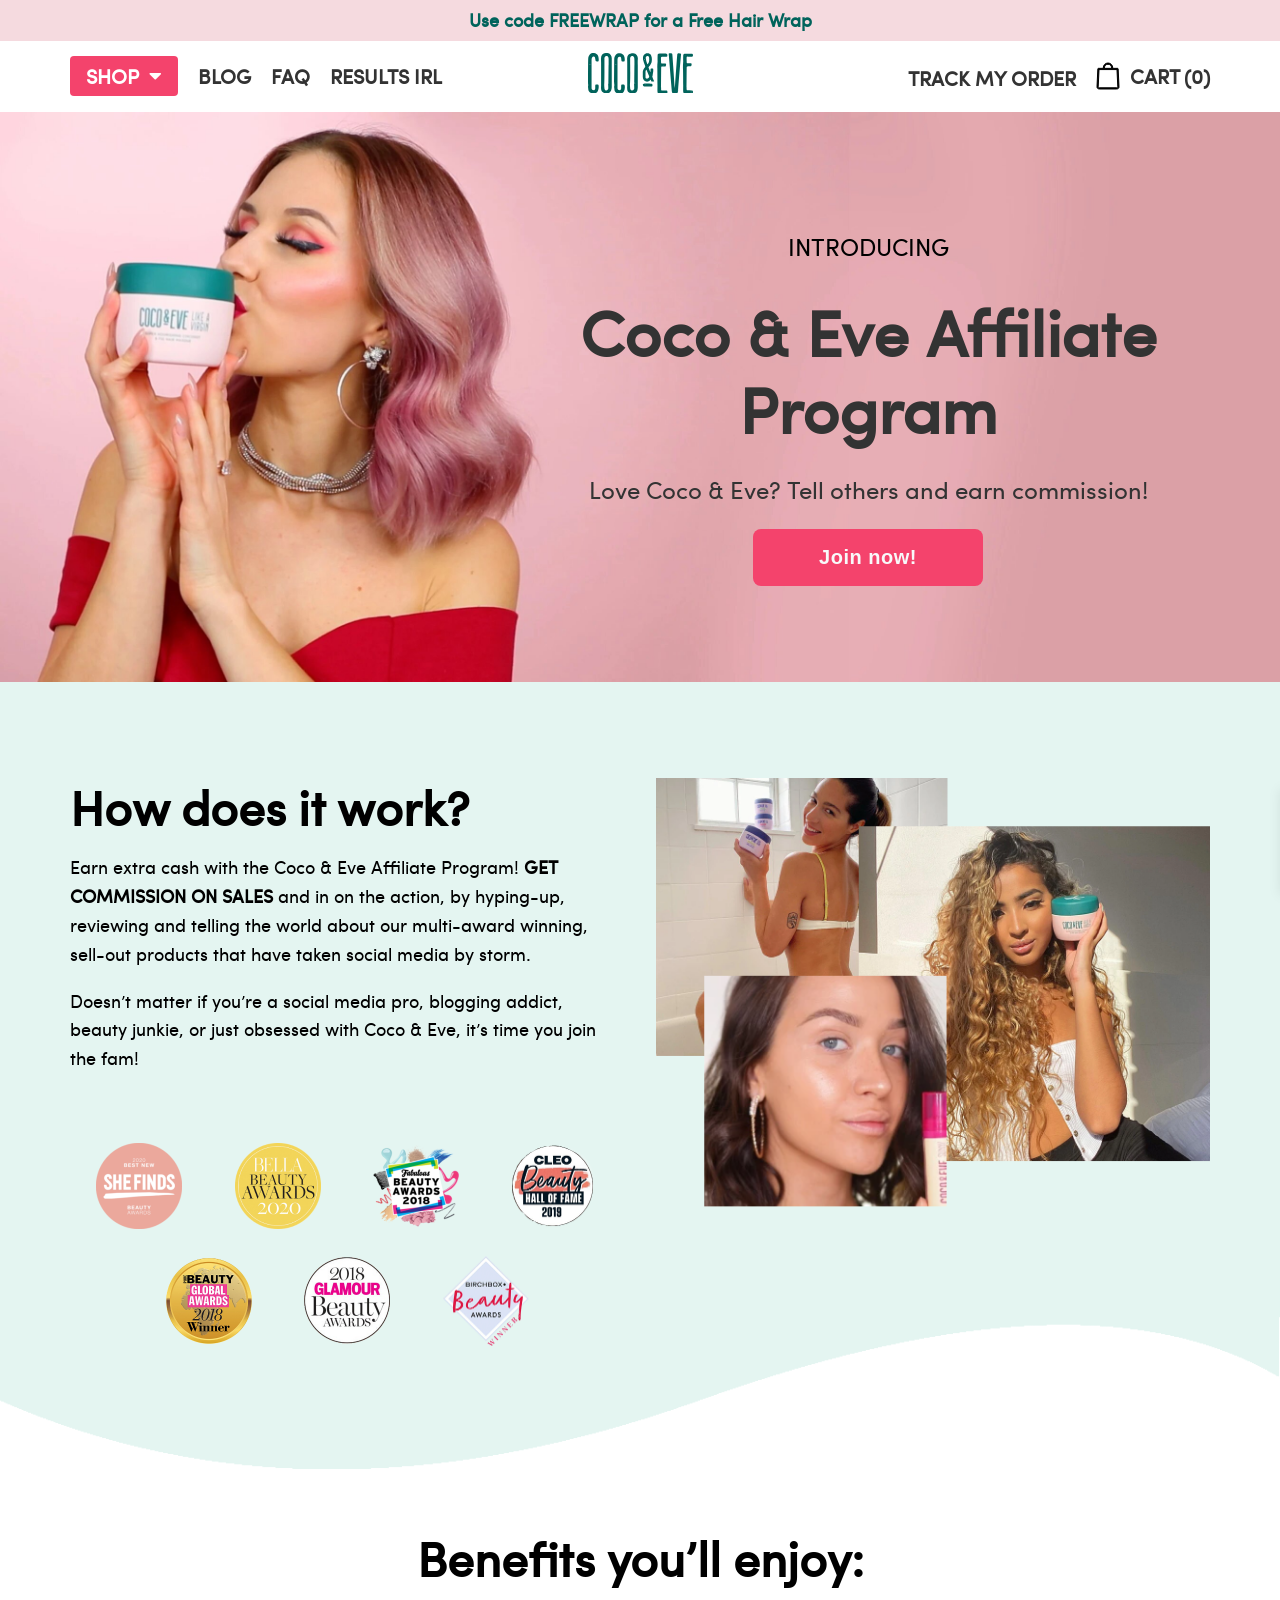
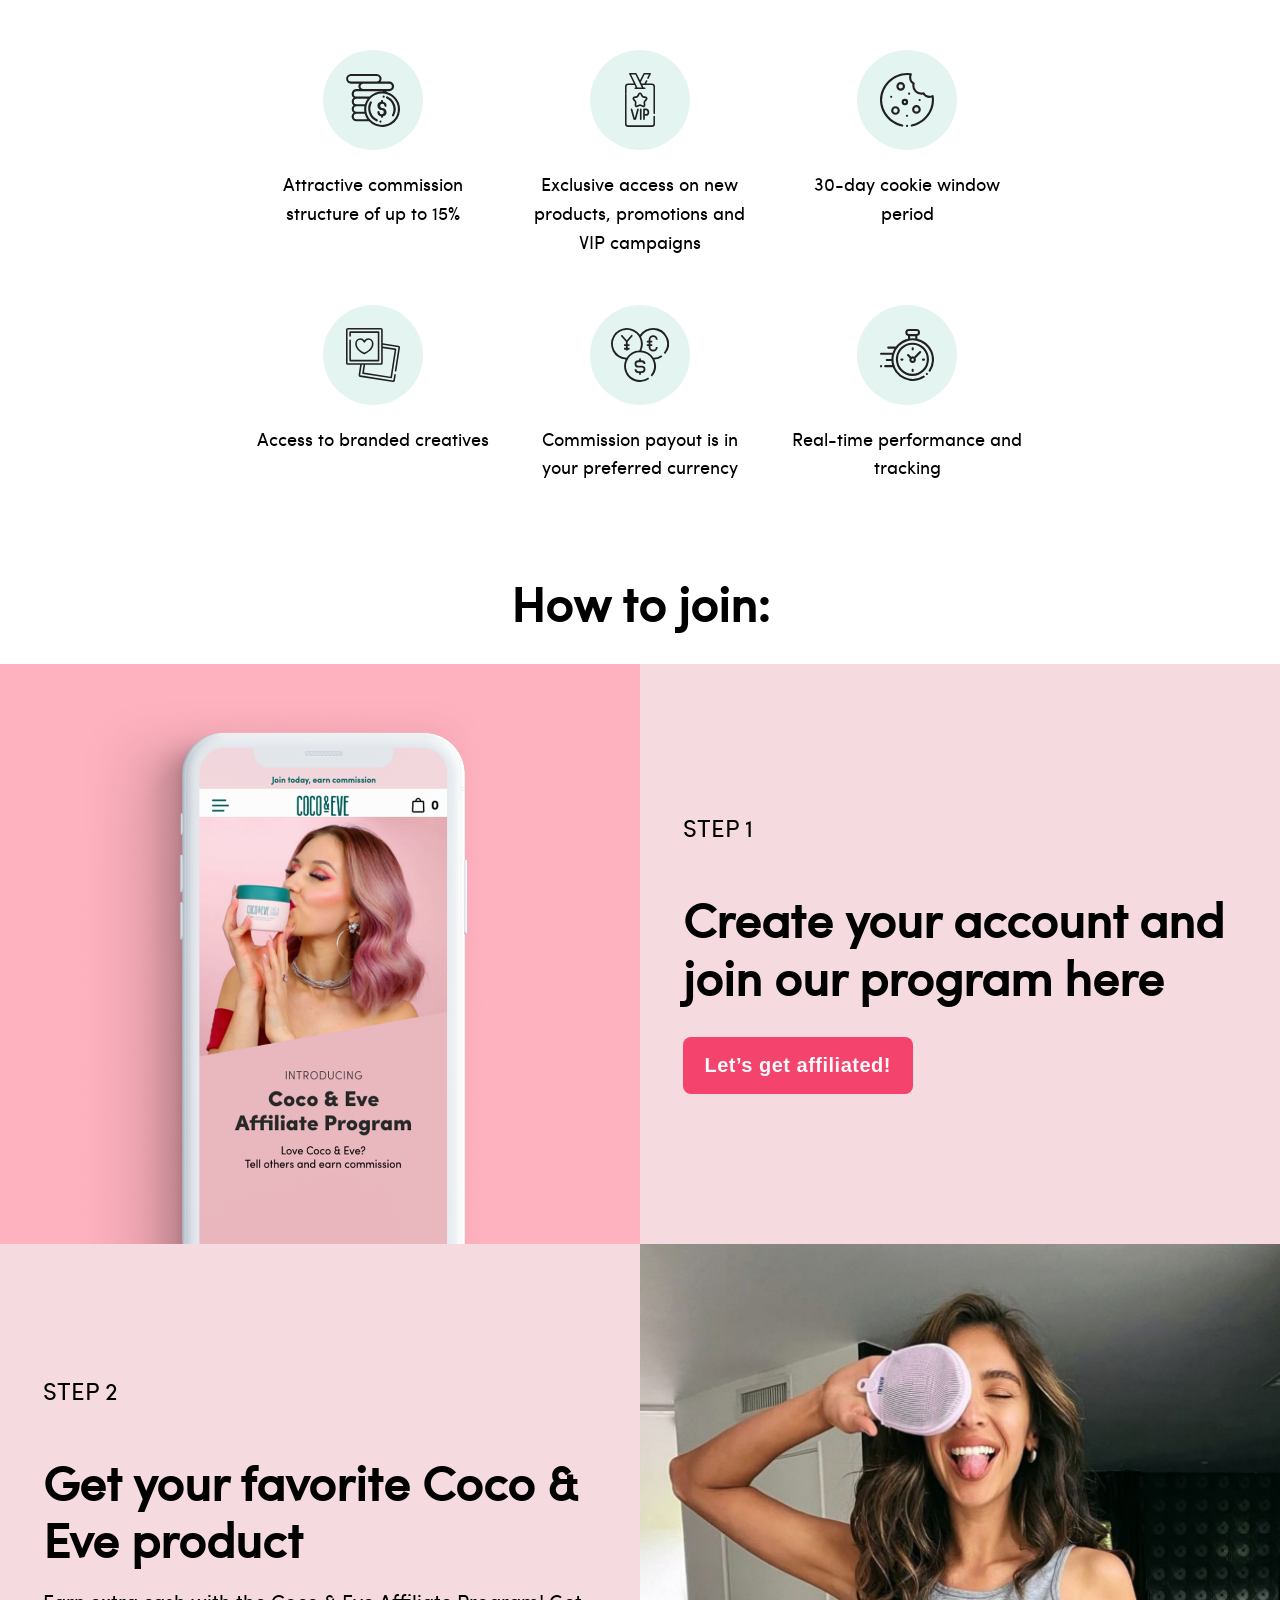
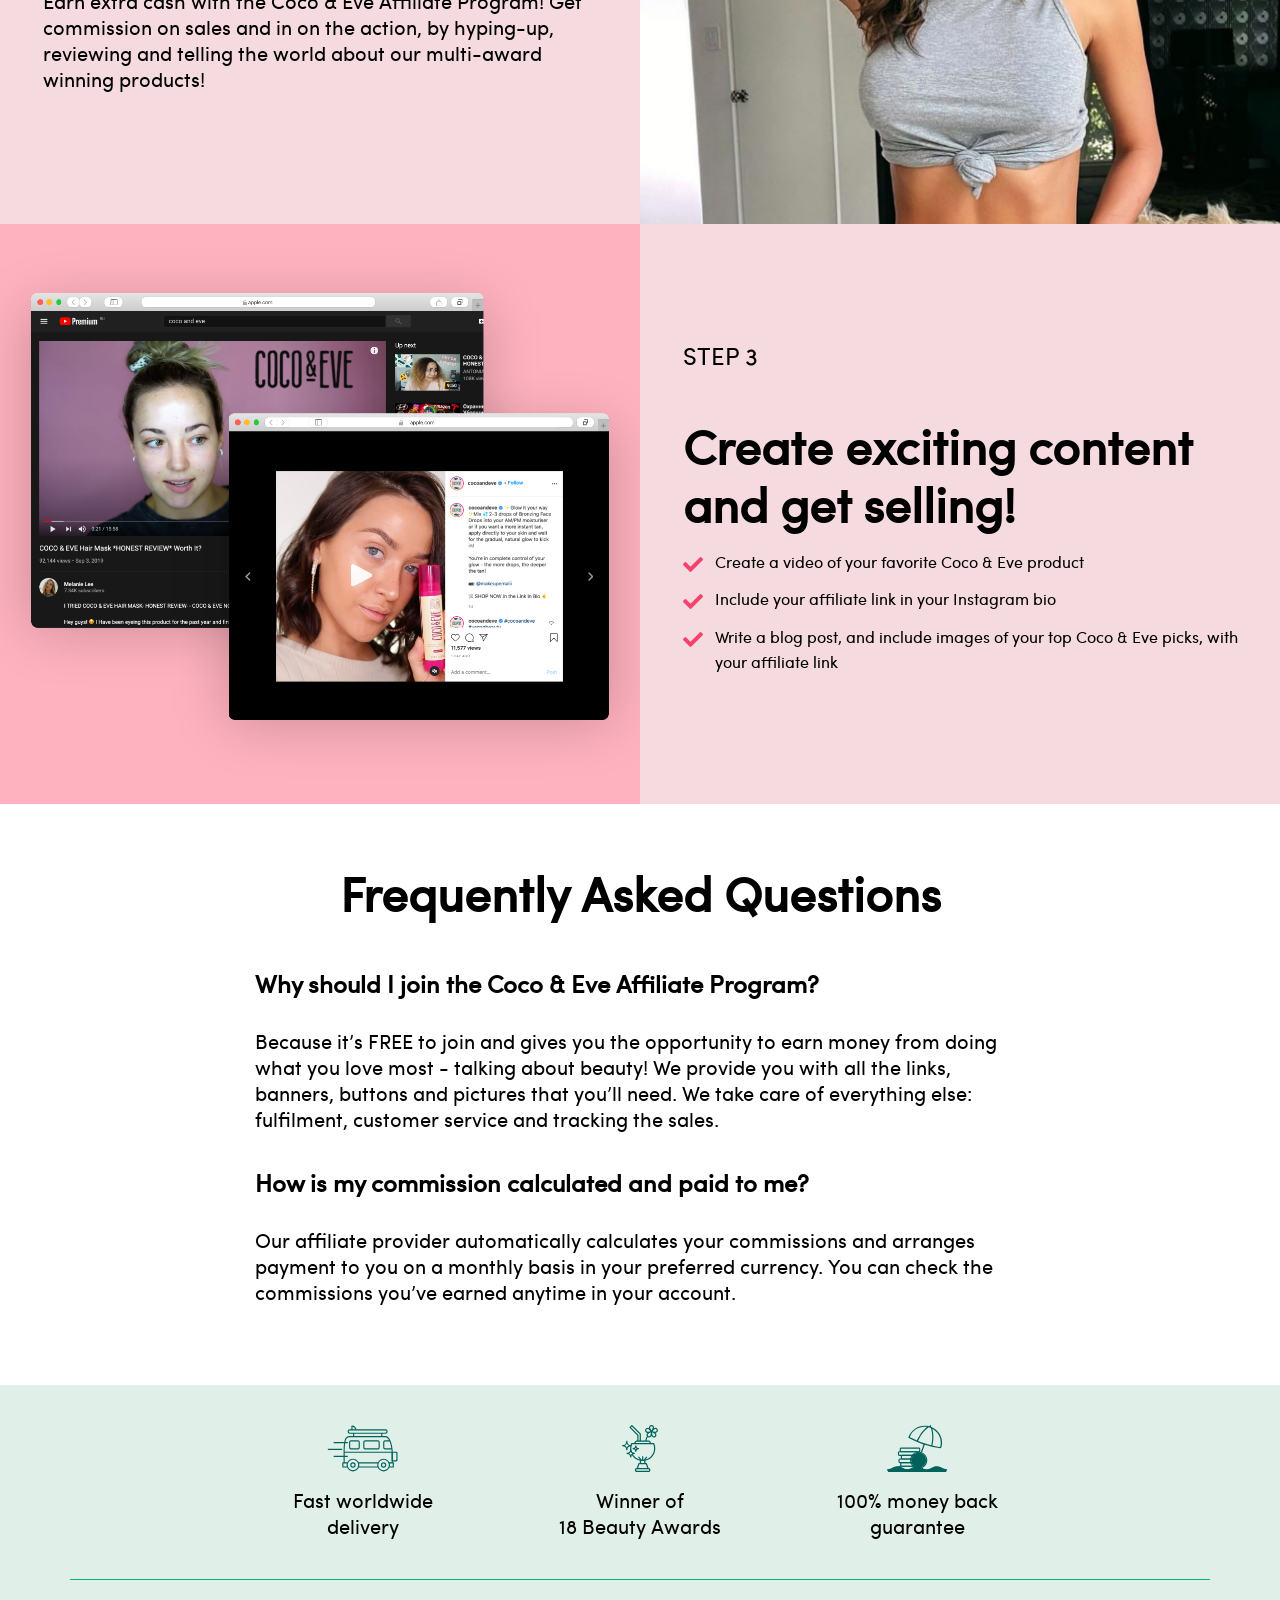
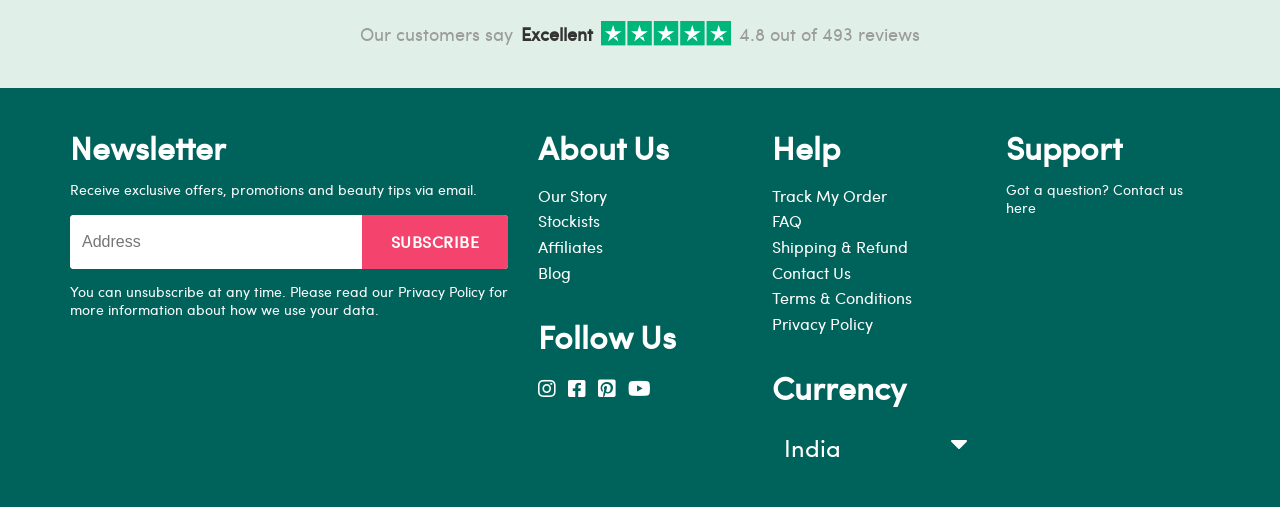
==== affiliate.html @ 8e5a9163 "create affiliate page and inner page changes" ====
<!DOCTYPE html>
<html lang="en">
  <head>
    <meta charset="utf-8" />
    <meta http-equiv="X-UA-Compatible" content="IE=edge" />
    <!-- <meta http-equiv="refresh" content="5; url=https://www.google.com/" />     -->
    <meta name="description" content="Coco & Eve" />
    <meta name="keywards" content="Coco & Eve" />
    <meta name="author" content="Codeclouds" />
    <meta
      name="viewport"
      content="width=device-width,initial-scale=1.0,maximum-scale=1.0,user-scalable=no"
    />
    <title>Award Winning Bali Beauty Products - Natural &amp; Effective
      &VerticalLine; Coco & Eve</title>

    <!--css file-->
    <!-- <link rel="stylesheet" href="css/aos.css" />   // use scss files -->
    <link rel="stylesheet" href="css/slick.css" />
    <link rel="stylesheet" href="css/slick-theme.css" />
    <link rel="stylesheet" href="./css/style.css" />
    <link rel="shortcut icon" href="./images/favicon.ico" type="image/x-icon" />
  </head>
  <body>
    <!--preloader start-->
    <div id="preloader"><div id="loader"></div></div>

    
    <!--top-header section-->
    <section class="top_header bg-primary-light">
      <div class="container">
        <p><a href="#">Use code FREEWRAP for a Free Hair Wrap</a></p>
      </div>
    </section>


    <!--header section-->
    <header class="header">
      <div class="container header_wrap">

        <!-- menu box left -->
        <div class="header_menu_left">
          <div class="open-nav-menu">
            <span></span>
          </div>         
          <div class="menu-overlay">
            <div class="close-nav-menu">
              <i class="fas fa-times"></i>
            </div>
          </div>
          <!-- navigation menu start -->
          <nav class="nav-menu">
            
            <!--menu mob-->
            <ul class="menu menu-mob">
              <li class="menu-item">
                <a href="#">
                  <button type="button" class="btn btn-primary btn-sm w-100" tabindex="0">Shop All</button>
                </a>
              </li>
              <li class="menu-item menu-item-has-children">
                <a href="#" data-toggle="sub-menu" class="list_menu">
                  <img src="images/megamenu-hair-scrub.jpg" alt="megamenu-hair-scrub" class="sub-menu-img">
                  <span class="right">
                    <span style="color: #00635b;"><small>Haircare</small><br> Like a Virgin</span> <i class="fas fa-angle-down"></i>
                  </span>
                </a>
                <ul class="sub-menu">
                  <li class="menu-item"><a href="#">Nourishing Hair Masque</a></li>
                  <li class="menu-item"><a href="#">Deep Clean Scalp Scrub</a></li>
                  <li class="menu-item"><a href="#">Healthy Hair Bundle</a></li>
                  <li class="menu-item"><a href="#">That's A Wrap Bundle</a></li>
                  <li class="menu-item"><a href="#">Hair Heroes Gift Set</a></li>
                  <li class="menu-item"><a href="#">Hair Kits &amp; Gifts</a></li> 
                  <li class="menu-item"><a href="#"><b>Shop all Hair</b></a></li> 
                </ul>
              </li>
              <li class="menu-item menu-item-has-children">
                <a href="#" data-toggle="sub-menu" class="list_menu">
                  <img src="images/megamenu-tan.jpg" alt="megamenu-tan.jpg" class="sub-menu-img">
                  <span class="right">
                    <span style="color: #ae2573;"><small>Self Tanner</small><br> Sunny Honey</span> <i class="fas fa-angle-down"></i>
                  </span>
                </a>
                <ul class="sub-menu">
                  <li class="menu-item"><a href="#">Bali Bronzing Bundle</a></li>
                      <li class="menu-item"><a href="#">Bali Bronzing Foam</a></li>
                      <li class="menu-item"><a href="#">Tanning Goddess Kit</a></li>
                      <li class="menu-item"><a href="#">Bronzing Face Drops</a></li>
                      <li class="menu-item"><a href="#">Deluxe Vegan Kabuki Brush</a></li>
                      <li class="menu-item"><a href="#">Velvet Tanning Mitt</a></li> 
                  <li class="menu-item"><a href="#"><b>Shop all Tan</b></a></li> 
                </ul>
              </li>    
              <li class="menu-item menu-item-has-children">
                <a href="#" data-toggle="sub-menu" class="list_menu">
                  <img src="images/Nav_Body.jpg" alt="Nav_Body" class="sub-menu-img">
                  <span class="right">
                    <span style="color: #213e7b;"><small>Bodycare</small><br> Glow Figure</span> <i class="fas fa-angle-down"></i>
                  </span>
                </a>
                <ul class="sub-menu">
                  <li class="menu-item"><a href="#">Bali Bod Bundle</a></li>
                  <li class="menu-item"><a href="#">Bali Buffing Sugar</a></li>
                  <li class="menu-item"><a href="#">Bounce Body Masque</a></li>
                  <li class="menu-item"><a href="#">Body Moisture Whip</a></li>
                  <li class="menu-item"><a href="#">Jelly Massage Mitt</a></li>
                  <li class="menu-item"><a href="#">Smooth-on Shell Scoop</a></li>
                  <li class="menu-item"><a href="#"><b>Shop all Hair</b></a></li> 
                </ul>
              </li>
              <li class="menu-item menu-item-has-children">
                <a href="#" data-toggle="sub-menu" class="list_menu">
                  <img src="images/Nav_ShopAll.jpg" alt="Nav_ShopAll" class="sub-menu-img">
                  <span class="right">
                    <span><small>Bundles</small><br> Value Kits</span> <i class="fas fa-angle-down"></i>
                  </span>
                </a>
                <ul class="sub-menu">
                  <li class="menu-item"><a href="#">Healthy Hair Bundle</a></li>
                  <li class="menu-item"><a href="#">That's A Wrap Bundle</a></li>
                  <li class="menu-item"><a href="#">Bali Bod Bundle</a></li>
                  <li class="menu-item"><a href="#">Taste of the Tropics Kit</a></li>
                  <li class="menu-item"><a href="#">Shop all Products</a></li>
                  <li class="menu-item"><a href="#">Shop all Kits & Gifts</a></li>
                  <li class="menu-item"><a href="#"><b>Shop all Hair</b></a></li> 
                </ul>
              </li>
              <li class="menu-item">
                <a href="#">Track My Order</a>
              </li>
              <li class="menu-item">
                <a href="blog.html">Blog</a>
              </li>
              <li class="menu-item">
                <a href="#">Faq</a>
              </li>
              <li class="menu-item">
                <a href="#">Results IRL</a>
              </li>
              <li class="menu-item menu-item-has-children">
                <a href="#" data-toggle="sub-menu"
                  >Info <i class="fas fa-angle-down"></i></a>
                <ul class="sub-menu">
                  <li class="menu-item">
                    <a href="#">Shipping & Refund</a>
                  </li>
                  <li class="menu-item">
                    <a href="terms-and-conditions.html">Terms & Conditions</a>
                  </li>               
                  <li class="menu-item">
                    <a href="privacy-policy.html">Privacy Policy</a>
                  </li> 
                  <li class="menu-item">
                    <a href="contact-us.html">Contact Us</a>
                  </li> 
                </ul>
              </li>  
              <li class="menu-item menu-item-has-children">
                <a href="#" data-toggle="sub-menu"
                  >ROW (USD) <i class="fas fa-angle-down"></i></a>
                <ul class="sub-menu">
                  <li class="menu-item">
                    <a href="#">United Kingdom (GBP)</a>
                  </li>
                  <li class="menu-item">
                    <a href="#">USA (USD)</a>
                  </li>               
                  <li class="menu-item">
                    <a href="#">Canada (CAD)</a>
                  </li> 
                  <li class="menu-item">
                    <a href="#">Australia (AUD)</a>
                  </li> 
                  <li class="menu-item">
                    <a href="#">Europe (EUR)</a>
                  </li> 
                  <li class="menu-item">
                    <a href="#">Rest of the World (USD)</a>
                  </li> 
                </ul>
              </li>  
            </ul>

            <!--menu desktop-->
            <ul class="menu menu-desktop">
              <li class="menu-item menu-item-has-children">
                <a href="#" data-toggle="sub-menu"
                  >Shop <i class="fas fa-caret-down"></i></a>
                <ul class="sub-menu">
                  <div class="sub-menu_wrap">
                    <ul class="list list1">
                      <li class="menu-item"><a href="#">hair</a></li>
                      <li class="menu-item"><a href="#">Nourishing Hair Masque</a></li>
                      <li class="menu-item"><a href="#">Deep Clean Scalp Scrub</a></li>
                      <li class="menu-item"><a href="#">Healthy Hair Bundle</a></li>
                      <li class="menu-item"><a href="#">That's A Wrap Bundle</a></li>
                      <li class="menu-item"><a href="#">Hair Heroes Gift Set</a></li>
                      <li class="menu-item"><a href="#">Hair Kits &amp; Gifts</a></li>
                      <li class="menu-item"><a href="#"><img src="images/megamenu-hair-scrub.jpg" alt="megamenu-hair-scrub"></a></li>
                    </ul>
                    <ul class="list list2">
                      <li class="menu-item"><a href="#">Tan</a></li>
                      <li class="menu-item"><a href="#">Bali Bronzing Bundle</a></li>
                      <li class="menu-item"><a href="#">Bali Bronzing Foam</a></li>
                      <li class="menu-item"><a href="#">Tanning Goddess Kit</a></li>
                      <li class="menu-item"><a href="#">Bronzing Face Drops</a></li>
                      <li class="menu-item"><a href="#">Deluxe Vegan Kabuki Brush</a></li>
                      <li class="menu-item"><a href="#">Velvet Tanning Mitt</a></li>
                      <li class="menu-item"><a href="#"><img src="images/megamenu-tan.jpg" alt="megamenu-hair-scrub"></a></li>
                    </ul>                     
                    <ul class="list list3">
                      <li class="menu-item"><a href="#">Body</a></li>
                      <li class="menu-item"><a href="#">Bali Bod Bundle</a></li>
                      <li class="menu-item"><a href="#">Bali Buffing Sugar</a></li>
                      <li class="menu-item"><a href="#">Bounce Body Masque</a></li>
                      <li class="menu-item"><a href="#">Body Moisture Whip</a></li>
                      <li class="menu-item"><a href="#">Jelly Massage Mitt</a></li>
                      <li class="menu-item"><a href="#">Smooth-on Shell Scoop</a></li>
                      <li class="menu-item"><a href="#"><img src="images/Nav_Body.jpg" alt="megamenu-hair-scrub"></a></li>
                    </ul>
                    <ul class="list list4">
                      <li class="menu-item"><a href="#">Bundles</a></li>
                      <li class="menu-item"><a href="#">Healthy Hair Bundle</a></li>
                      <li class="menu-item"><a href="#">That's A Wrap Bundle</a></li>
                      <li class="menu-item"><a href="#">Bali Bod Bundle</a></li>
                      <li class="menu-item"><a href="#">Taste of the Tropics Kit</a></li>
                      <li class="menu-item"><a href="#">Shop all Products</a></li>
                      <li class="menu-item"><a href="#">Shop all Kits & Gifts</a></li>
                      <li class="menu-item"><a href="#"><img src="images/Nav_ShopAll.jpg" alt="megamenu-hair-scrub"></a></li>
                    </ul>
                  </div>                  
                </ul>
              </li>      
              <li class="menu-item">
                <a href="blog.html">Blog</a>
              </li>
              <li class="menu-item">
                <a href="#">Faq</a>
              </li>
              <li class="menu-item">
                <a href="#">Results IRL</a>
              </li>
            </ul>

          </nav>
          <!-- navigation menu end -->
        </div>

        <!--logo box-->
        <div class="logo">
          <a href="index.html">
            <svg xmlns="http://www.w3.org/2000/svg" enable-background="new 0 0 100.4 38.8" viewBox="0 0 100.4 38.8"><g fill="#00635b"><path clip-rule="evenodd" d="m60.2 29.3c-1.2 0-2.3 0-3.5-.1-.5 0-3.8-.4-4.2.7-.1.3-.1.5 0 .8.1.9.5 1.3 1.3 1.3h2.9 3.7c1 0 1.3-.4 1.3-1.4-.1-1-.3-1.3-1.5-1.3zm-4.8.7c-.1.1-.2 0-.3-.1.1-.1.2-.2.3-.1z" fill-rule="evenodd"></path><path d="m63 26.6c-.6-1.3-1.1-2.6-1.5-3.9v-.3l.2-.5c.1-.2.1-.3.1-.5.1-.7.2-1.3.3-2 0-.2 0-.4.1-.6 0-.2.1-.5.1-.7.1-.4.1-.8.1-1.3v-.8c0-.1 0-.3 0-.4v-.1c0-.2-.1-.4-.2-.5-.2-.1-.5-.1-.8-.1h-.8c-.2 0-.4 0-.6.1s-.2.4-.2.4v.2.4.8c0 .5 0 .9-.1 1.4 0 0-.1-.1-.2-.3-.4-.8-.9-2-1.5-3.7-.1-.2-.1-.4-.1-.6 0 0 0-.1.3-.5 1.9-2.1 2.8-4.1 2.8-5.8l.1-1.1-.1-1.3c0-.6-.1-1.3-.4-1.9-.1-.5-.3-1-.6-1.4-.8-1-2-1.5-3.2-1.4-1.2-.1-2.4.5-3.2 1.5-.7.9-1.1 2-1 3.2v.4c-.1.3-.1.6 0 .9.5 2.1 1.2 4.1 2 6v.1c.1.2.1.5.1.8 0 .2-.1.4-.2.5-1.4 1.7-2.1 3.2-2.1 4.5v4.8c0 1.2.4 2.3 1.1 3.2.8.8 1.9 1.3 3 1.3s2.2-.5 2.9-1.3c.1-.1.2-.2.2-.3l.1-.2.1-.1h.1l.1.1v.1l.1.2.1.2c0 .1 0 .2.1.3 0 .1.1.2.1.3.1.3.4.5.9.5h1.5c.4 0 .5-.3.5-.4zm-8.8-19.9-.2.1c-.1-.1-.3-.1-.4-.2v-.2l.2-.1c.1 0 .3.1.4.1zm1.5-3.3c.5-.6 1.5-.7 2.1-.2l.2.1c.3.4.5.9.5 1.4v2.7c-.1 1-.4 2-1.1 2.8-.3.4-.4.5-.5.5s-.2 0-.3-.3c-.7-1.8-1.2-3.7-1.4-5.6 0-.6.2-1.1.5-1.4zm2.5 20.1c-.4.6-1.1 1.1-1.8 1.1-.4 0-.8-.1-1.1-.4-.3-.5-.4-1-.3-1.6v-4.6c0-.6.2-1.2.6-1.7.2-.3.3-.3.3-.3s.1 0 .2.4l2.3 5.5c.1.2.1.5.1.7 0 .3-.1.6-.3.9z"></path><path clip-rule="evenodd" d="m70.8 38.7c-1 0-2 0-3 0-.8 0-1.2-.4-1.3-1.3-.1-.7-.1-1.4-.1-2.1.1-1.7 0-19.2-.1-20.9-.1-1.9 0-3.7.2-5.6.1-.9 0-1.7 0-2.6 0-1.5 0-3 .1-4.4 0-.6.5-1.1 1.1-1.1.5-.1 1-.2 1.5-.2h4.4c.5 0 .9.1 1.4.1.4 0 .8.4.8.8.1.4.1.8.1 1.2 0 .5-.3.8-.8.9-.5 0-1 0-1.6 0-.9 0-1.7 0-2.6 0-.5-.1-1 .3-1.1.8v.2c0 .6-.1 1.2 0 1.8 0 .9 0 1.8.1 2.7 0 .8.2 1 1 1h2.9c.5 0 .9.4.9.9v.2c-.1.4-.1.8-.2 1.1 0 .3-.3.6-.6.6-.5 0-1.1.1-1.6.1s-1 0-1.5.1c-.6.1-.8.3-.8.9 0 1.1-.1 18.1-.1 19.2v1.7c0 .5.4 1 .9 1h.2c1.2 0 2.3.1 3.5.1s1.4.2 1.5 1.4c0 1-.3 1.4-1.3 1.4-1.4.1-2.7 0-3.9 0zm1.3-27.2-.2.1.1.4.2-.1z" fill-rule="evenodd"></path><path d="m85.1 36.4.2.1.2-.3-.2-.1z"></path><path d="m88.2.5c-.2 0-.4 0-.6-.1-.9-.2-2 .1-2.2.8-.2 1-2.2 31.8-2.3 32.1 0 .1 0 .3-.1.3s0-.7-.1-1c-.1-.6-2-30.3-2.3-31.6-.1-.5-.8-.7-1.4-.8-.2 0-.4 0-.6 0s-.5 0-.7 0c-.5.1-.7.2-.7.6 0 .5 0 1.1.1 1.6.2 1.2 2.7 33 3.1 35.2.1.6.4.7 1.1.8.4 0 .8.1 1.2.1.6 0 1.3.1 1.9 0 .5 0 1-.2 1.2-.7.2-.7.4-1.3.4-2 0-1.6 2.7-34 2.8-34.7.1-.3-.3-.6-.8-.6z"></path><path d="m79.4 3.2c.1-.1.2-.2.3-.1v.1c-.1.2-.2.1-.3 0z"></path><path d="m95.4 3.5h2.6 1.6c.5 0 .8-.4.8-.8 0-.4 0-.8-.1-1.2 0-.4-.4-.8-.8-.8-.5-.1-.9-.1-1.4-.1-1.5 0-2.9 0-4.4 0-.5 0-1 .1-1.5.2-.6.1-1 .5-1.1 1.1-.1 1.3-.1 2.8-.1 4.2 0 .9.1 1.7 0 2.6-.2 1.9-.2 3.7-.2 5.6.2 1.7.3 19.3.2 20.9 0 .7 0 1.4.1 2.1.1.9.5 1.3 1.3 1.3h3 3.7c1 0 1.4-.4 1.3-1.4 0-1.2-.3-1.4-1.5-1.4s-2.3 0-3.5-.1c-.5.1-1-.3-1.1-.9v-.2c0-.6-.1-1.1 0-1.7 0-1.1.1-18.1.1-19.2 0-.6.2-.8.8-.9.5 0 1 0 1.5-.1.5 0 1.1 0 1.6-.1.3 0 .6-.2.6-.6.1-.4.1-.8.2-1.1.1-.5-.2-1-.6-1.1h-.2c-1 0-1.9 0-2.9 0-.8 0-1-.3-1-1 0-.9 0-1.8-.1-2.7 0-.6 0-1.2 0-1.8 0-.5.4-1 .9-1zm-2.6-1.1-.2-.1.2-.1.2.1zm5.5 34.8.2-.1c.1 0 .3.1.4.1v.3l-.2.1c-.2-.1-.3-.1-.4-.2zm-.4.4.2.1-.2.1-.2-.1z"></path><path clip-rule="evenodd" d="m22.7 11.4c0-2.1 0-4.3 0-6.4 0-1.1-.3-2.2-1-3.1-.9-1.5-2.7-2.2-4.4-1.8-.4.1-.7.1-1.1.1-1.1 0-2.2.6-2.8 1.5-.7 1.1-1 2.4-1 3.7s.1 2.6.1 3.9v21.6.6c-.1 1-.1 2 0 2.9.1 1.3.7 2.5 1.8 3.2 1.3.9 2.8 1.2 4.3.9 1.6-.2 2.9-1.2 3.5-2.7.4-.9.6-2 .6-3 0-1.8 0-19.5 0-21.4zm-3.2 16.3c-.2.9-.3 1.8-.2 2.8 0 1 .1 2 .1 3 .1.8-.3 1.6-.9 2-.1.1-.2.1-.3.2-.9.3-2-.1-2.3-1.1-.1-.4-.2-.8-.2-1.2-.1-.9-.2-1.8-.2-2.7 0-.2 0-.4 0-.5.3-1.3.2-18.6.2-20 0-.8 0-1.7 0-2.5 0-.9 0-1.8 0-2.6 0-.7.3-1.4.9-1.9.2-.2.5-.3.8-.4 1-.2 1.9.4 2.1 1.4.1.5.2 1 .2 1.5v2.2 3.3c-.1.2-.1 16.3-.2 16.5zm.4 1.5c-.1-.1-.2-.2-.2-.4 0-.1.1-.2.2-.4h.1c.1.1.3.3.2.4s-.1.3-.3.4z" fill-rule="evenodd"></path><path clip-rule="evenodd" d="m47.6 11.4v21.6c0 1-.2 2-.5 3-.6 1.5-1.9 2.5-3.5 2.7-1.5.3-3.1 0-4.3-.9-1.1-.7-1.8-1.9-1.8-3.2-.1-1-.1-2 0-2.9 0-.2 0-.4 0-.6 0-1.9 0-19.7 0-21.6 0-1.3 0-2.6-.1-3.9s.3-2.6 1-3.6c.6-.9 1.7-1.5 2.8-1.6.4 0 .7-.1 1.1-.1 1.7-.4 3.5.3 4.4 1.8.6.9 1 2 1 3.1-.2 1.9-.2 4-.1 6.2zm-3.2-3.5c0-.7 0-1.5-.1-2.2 0-.5-.1-1-.2-1.5-.2-1-1.2-1.6-2.1-1.4-.3.1-.6.2-.8.4-.6.5-.9 1.2-.9 1.9v4.4.7c.1 1.4.2 18.6-.2 20v.5c.1.9.1 1.8.2 2.7 0 .4.1.8.2 1.2.5.9 1.5 1.4 2.5 1.1.1 0 .2-.1.3-.2.7-.5 1-1.2.9-2 0-1-.1-2.1-.1-3.1-.1-.9 0-1.8.2-2.7.1-.2.1-16.3.1-16.5 0-1.1 0-2.2 0-3.3zm.4 20.6h-.1c-.1.1-.1.2-.1.4s0 .4.2.3.3-.2.3-.3c0-.2-.2-.3-.3-.4z" fill-rule="evenodd"></path><path clip-rule="evenodd" d="m34.1 30.1c-.4-.1-.8-.1-1.2 0-.9.1-1.2.4-1.2 1.3v2.2c0 .5-.1 1.1-.5 1.5-.4.5-1.1.6-1.6.4-.7-.2-1.2-.7-1.3-1.4-.1-.4-.1-.8-.1-1.2 0-2.6 0-21.2 0-23.8 0-.8 0-1.6 0-2.4s.1-1.5.4-2.2l.1-.2c.4-.8 1.4-1 2.2-.6.4.3.7.8.8 1.3.1.8.2 1.6.3 2.4 0 .4.3.6.7.7s.8.1 1.3.1h.2c.6 0 1-.6.9-1.1.1-1 0-2-.2-3-.2-1.2-.9-2.3-1.9-3-.7-.5-1.5-.8-2.4-.8-1.5-.2-2.9.3-4 1.3-1 1.1-1.5 2.5-1.5 3.9-.1 2.3-.1 20.6-.1 22.9 0 .5 0 1 .1 1.5s.1 1.1 0 1.6c-.1.4-.2.8-.1 1.3.1.8.2 1.7.3 2.5.2 1.3 1 2.4 2.1 3 1.3.7 2.7.9 4.1.5 1.3-.2 2.4-1 2.9-2.2.8-1.8 1-3.7.7-5.6-.2-.6-.6-.9-1-.9zm-7.4-18.8c-.3 0-.4-.2-.3-.6.4 0 .6.1.6.4-.1.1-.2.2-.3.2z" fill-rule="evenodd"></path><path clip-rule="evenodd" d="m9.3 30.1c-.4-.1-.8-.1-1.2 0-.9.1-1.2.4-1.2 1.3v2.2c0 .5-.1 1.1-.5 1.5-.4.5-1.1.6-1.6.4-.7-.2-1.2-.7-1.3-1.4-.1-.4-.1-.8-.1-1.2 0-2.6 0-21.2 0-23.8 0-.4 0-.8 0-1.2s0-.8 0-1.2c0-.8.1-1.5.4-2.2 0-.1.1-.2.1-.3.5-.7 1.4-1 2.2-.5.4.3.7.8.7 1.3.2.7.3 1.5.4 2.2 0 .4.3.6.7.7s.8.2 1.2.2h.2c.6 0 1-.6.9-1.1.1-1 0-2-.2-3-.2-1.2-.9-2.3-1.9-3-.7-.5-1.5-.8-2.4-.9-1.5-.2-2.9.3-4 1.3-1 1.1-1.5 2.5-1.5 3.9-.2 2.4-.1 20.6-.2 23 0 .5 0 1 .1 1.5s.1 1.1 0 1.6c-.1.4-.1.8-.1 1.2.1.8.2 1.7.3 2.5.2 1.3 1 2.4 2.1 3 1.3.7 2.7.9 4.1.5 1.3-.2 2.4-1 2.9-2.2.8-1.8 1-3.7.7-5.6 0-.4-.4-.7-.8-.7zm-7.4-18.8c-.3 0-.4-.2-.3-.6.4 0 .6.1.6.4-.1.1-.2.2-.3.2z" fill-rule="evenodd"></path></g><path d="m85.3 36.5-.2-.1.2-.3.2.1z" fill="#fff"></path></svg>
          </a>
        </div>

        <!-- menu box right -->
        <div class="header_menu_right">
          <ul class="menu">
            <li class="menu-item"><a href="#">Track My Order</a></li>
            <li class="menu-item" onclick="openbtn()">
              <a href="#">
                <svg xmlns="http://www.w3.org/2000/svg" width="24" height="28" viewBox="0 0 24 28"><path d="M20.389 27H3.613c-.983 0-1.677-.232-2.123-.708-.35-.376-.514-.877-.487-1.484l.834-17.882a.602.602 0 0 1 .598-.58h19.126c.32 0 .583.256.598.58l.838 17.885c.03.607-.135 1.105-.488 1.484-.442.473-1.136.705-2.12.705zM3.009 7.567l-.807 17.302c-.018.393.114.534.158.583.141.15.473.33 1.256.33h16.776c.783 0 1.115-.178 1.256-.33.045-.046.176-.19.158-.58l-.81-17.302H3.009zm4.226-1.678C7.235 3.192 9.373 1 12 1c2.629 0 4.767 2.192 4.767 4.889h-1.196c0-2.022-1.603-3.668-3.57-3.668-1.968 0-3.571 1.646-3.571 3.668z"></path><path fill="none" stroke="#000" d="M20.389 27H3.613c-.983 0-1.677-.232-2.123-.708-.35-.376-.514-.877-.487-1.484l.834-17.882a.602.602 0 0 1 .598-.58h19.126c.32 0 .583.256.598.58l.838 17.885c.03.607-.135 1.105-.488 1.484-.442.473-1.136.705-2.12.705zM3.009 7.567l-.807 17.302c-.018.393.114.534.158.583.141.15.473.33 1.256.33h16.776c.783 0 1.115-.178 1.256-.33.045-.046.176-.19.158-.58l-.81-17.302H3.009zm4.226-1.678C7.235 3.192 9.373 1 12 1c2.629 0 4.767 2.192 4.767 4.889h-1.196c0-2.022-1.603-3.668-3.57-3.668-1.968 0-3.571 1.646-3.571 3.668z"></path></svg>
                <span><span class="mark">Cart</span> (0)</span>
              </a>
            </li>
          </ul>
        </div>
        
        <!--sidebar-->
        <div id="mysidebar" class="sidebar">
          <a href="javascript:void(0)" class="closebtn" onclick="closebtn()">
            <svg xmlns="http://www.w3.org/2000/svg" width="26" height="26" viewBox="0 0 26 26">
              <g transform="rotate(45 13 13)">
                <path d="M-3.25 12.175a.8.8 0 0 1 .8-.8h31.306a.8.8 0 0 1 .8.8v1.65a.8.8 0 0 1-.8.8H-2.45a.8.8 0 0 1-.8-.8z"></path>
              </g>
              <g transform="rotate(-45 13 13)">
                <path d="M29.656 12.175a.8.8 0 0 0-.8-.8H-2.45a.8.8 0 0 0-.8.8v1.65a.8.8 0 0 0 .8.8h31.306a.8.8 0 0 0 .8-.8z"></path>
              </g>
            </svg>
          </a>
          <div class="sidebar_wrap">
            <div class="side_box">
              <h3>Your Cart</h3>
              <ul>
                <li class="cart_table">
                  <div class="span2">
                    <img src="images/Nav_Body.jpg" alt="Nav_Body">
                  </div>
                  <div class="span2">
                    <p>Bali Bod Bundle</p>
                    <div id="field">
                      <button type="button" id="sub" class="sub">
                        <i class="fas fa-minus"></i>
                      </button>                    
                      <input type="number" id="count" value="1" min="1" max="3">
                      <button type="button" id="add" class="add">
                        <i class="fas fa-plus"></i>
                      </button>
                    </div>
                  </div>
                  <div class="text-right">
                    <a href="#">
                      <svg xmlns="http://www.w3.org/2000/svg" width="21" height="27" viewBox="0 0 21 27">
                        <path d="M6.632 23.76L5.526 6.48h1.106l1.105 17.28zm7.736 0h-1.105l1.105-17.28h1.106zM9.948 6.48h1.105v17.28H9.947zM21 4.32h-1.104l-1.027 20.118C18.793 25.875 17.58 27 16.109 27H4.89c-1.471 0-2.684-1.125-2.76-2.563L1.105 4.32H0V3.24h5.526V2.16C5.526.969 6.518 0 7.736 0h5.527c1.219 0 2.21.969 2.21 2.16v1.08H21zM6.632 3.24h7.736V2.16c0-.597-.494-1.08-1.105-1.08H7.737c-.61 0-1.105.483-1.105 1.08zm12.157 1.08H2.211l1.024 20.062c.045.862.773 1.538 1.655 1.538h11.22c.881 0 1.61-.676 1.655-1.538z"></path>
                      </svg>
                    </a>
                    <p class="price"><span class="mark">$32.20</span></p>
                  </div>
                </li>
              </ul>
              <div class="subtotal_box">
                <p class="sub">Subtotal <span>$99.30</span></p>
                <p class="sub">Shipping <span>$4.99</span></p>
                <p><a href="#" id="promo">+ Apply a promo code</a></p>
                <form class="form_container" id="promo_box">
                  <div class="form_row col3">
                    <div class="form-group span2">
                      <label for="Address" class="sr-only">Address</label>
                      <input type="text" class="form-control" placeholder="Address">
                      <small class="error-msg">This is a required field.</small>
                    </div>
                    <div class="form-group">
                      <a href="#" class="btn btn-primary btn-sm">subscribe</a>
                    </div>
                  </div>
                </form>
                <p class="sub total">Total <span>$99.30</span></p>              
              </div>
              <div class="sidebar_list">
                <div>
                  <img src="images/icon7.png" alt="icon7">
                  <span>Fast worldwide delivery</span>
                </div>
                <div>
                  <img src="images/icon8.png" alt="icon8">
                  <span>Winner of 18 Beauty Awards</span>
                </div>
                <div>
                  <img src="images/icon9.png" alt="icon9">
                  <span>100% money back guarantee</span>
                </div>
              </div>
              <div class="cart-drawer">
                <div class="shopify-icon">
                  <svg xmlns="http://www.w3.org/2000/svg" width="114" height="34" viewBox="0 0 114 34">
                    <defs>
                      <clipPath id="2ufra">
                        <path fill="#fff" d="M5.54 0h102.92c2.507 0 4.54 1.458 4.54 3.255v27.49c0 1.797-2.033 3.255-4.54 3.255H5.54C3.034 34 1 32.542 1 30.745V3.255C1 1.458 3.033 0 5.54 0z"></path>
                      </clipPath>
                    </defs>
                    <path fill="#fff" d="M6 0h102c2.762 0 5 1.586 5 3.542v26.916c0 1.956-2.238 3.542-5 3.542H6c-2.761 0-5-1.586-5-3.542V3.542C1 1.586 3.239 0 6 0"></path>
                    <path fill="none" stroke="#d2d0cc" stroke-miterlimit="20" stroke-width="2" d="M5.54 0h102.92c2.507 0 4.54 1.458 4.54 3.255v27.49c0 1.797-2.033 3.255-4.54 3.255H5.54C3.034 34 1 32.542 1 30.745V3.255C1 1.458 3.033 0 5.54 0z" clip-path="url(&quot;#2ufra&quot;)"></path>
                    <path d="M62.262 12.39a2.08 2.08 0 0 1 1.289 1.686c0 1.407-1.16 2.186-2.778 2.186A3.45 3.45 0 0 1 59 15.828l.443-1.254c.456.234.959.366 1.474.387.508 0 .782-.268.782-.602 0-.319-.196-.534-.743-.843a1.962 1.962 0 0 1-1.187-1.624c0-1.24 1.089-2.124 2.66-2.124a2.689 2.689 0 0 1 1.517.295l-.418 1.254a3.035 3.035 0 0 0-1.122-.244c-.508 0-.834.231-.834.588 0 .282.234.486.69.73zm6.44-2.635c.94 0 1.476.603 1.476 1.602a6.428 6.428 0 0 1-.13 1.152l-.705 3.65h-1.8l.678-3.534c.052-.257.08-.518.08-.781 0-.385-.155-.654-.559-.654-.574 0-1.187.72-1.421 1.882l-.6 3.087h-1.799l1.747-9.03h1.796l-.69 3.549.026.013a2.453 2.453 0 0 1 1.904-.935zm5.548.001a2.4 2.4 0 0 1 .289.007c1.293.105 2.253 1.21 2.144 2.464 0 2.19-1.435 4.06-3.56 4.06-.1.005-.202.003-.304-.004-1.3-.1-2.274-1.204-2.17-2.467 0-2.14 1.434-4.06 3.598-4.06zm-.887 5.174c.953 0 1.487-1.661 1.484-2.753 0-.521-.208-1.063-.847-1.063-.979 0-1.513 1.652-1.513 2.663 0 .64.26 1.153.874 1.153zm7.928-5.17c1.317 0 1.852 1.062 1.852 2.253 0 2.151-1.382 4.276-3.495 4.276a2.12 2.12 0 0 1-1.056-.232h-.039l-.496 2.612h-1.799l1.253-6.466c.147-.778.269-1.56.364-2.345h1.588l-.104.948h.026a2.48 2.48 0 0 1 1.905-1.05zm-1.723 5.195c1.006 0 1.696-1.626 1.696-2.766 0-.474-.17-.973-.718-.973-.623 0-1.212.731-1.421 1.832l-.3 1.651c.208.17.471.26.743.256zm6.14-7.735l.09.001a.843.843 0 0 1 .805.883v.066c-.018.548-.489.977-1.051.959h-.026a.816.816 0 0 1-.843-.884v-.01a1.02 1.02 0 0 1 1.024-1.015zm-1.303 2.676h1.807L84.99 16.16h-1.793zm6.394-.01v-.003zm0 0l-.247 1.33h-1.24l-.951 4.943h-1.8l.952-4.942h-.834l.259-1.333h.836l.052-.294a3.329 3.329 0 0 1 1.043-1.998 2.702 2.702 0 0 1 1.76-.59c.335-.015.667.038.979.156l-.352 1.383a1.921 1.921 0 0 0-.574-.09c-.6 0-.965.538-1.069 1.14l-.065.294zm4.33.008H97l-2.204 4.637a11.88 11.88 0 0 1-2.36 3.508A4.131 4.131 0 0 1 90.68 19l-.49-1.499a3.878 3.878 0 0 0 1.015-.5c.41-.272.745-.636.98-1.062a.37.37 0 0 0 .038-.294l-1.083-5.75h1.892s.408 3.813.442 4.303h.024c.506-1.518 1.63-4.299 1.63-4.299z"></path>
                    <path d="M67.89 25.238a2 2 0 0 1-.014.171c-.114.993-.959 1.697-1.886 1.574-.982.103-1.863-.646-1.99-1.694l.976-.138.001.058c.036.563.491.99 1.017.95a.749.749 0 0 0 .078.007c.44.012.805-.359.817-.83 0-.528-.264-.74-1.045-.944-1.133-.284-1.681-.741-1.681-1.759 0-.952.698-1.62 1.787-1.62.886-.114 1.694.546 1.826 1.49l-.947.138c-.05-.476-.44-.826-.886-.798-.533 0-.818.274-.818.71 0 .447.194.658 1.007.87 1.096.284 1.757.683 1.757 1.815zm1.289 1.675v-5.83h3.209v.872h-2.195V23.5h1.773v.827h-1.773v1.717h2.313v.872h-3.328zm8.674-1.821v-.001zm0 0c-.143 1.113-1.048 1.932-2.096 1.896-1.457 0-2.298-1.026-2.298-2.687v-.61a2.503 2.503 0 0 1-.01-.247c.01-1.353 1.043-2.443 2.308-2.431 1.03-.096 1.944.712 2.05 1.815l-1.022.146c-.002-.607-.465-1.097-1.031-1.094-.752 0-1.233.642-1.233 1.79v.632c0 1.156.451 1.79 1.24 1.79.6-.016 1.09-.514 1.138-1.154zm5.195-4.01v3.705c.018.16.02.32 0 .48-.122 1.08-1.038 1.85-2.045 1.718a1.69 1.69 0 0 1-.42 0c-.986-.127-1.692-1.088-1.573-2.148v-3.755h1.026v3.693c0 .929.277 1.327.981 1.327.674 0 1.011-.358 1.011-1.376v-3.64zm1.487.002h1.827c1.183 0 1.92.514 1.92 1.664v.122c.042.708-.41 1.34-1.059 1.483l1.336 2.565H87.46l-1.222-2.39h-.687v2.39h-1.016zm1.81 2.669c.608 0 .924-.276.924-.871v-.114c0-.611-.338-.83-.916-.83h-.804v1.819zm3.327-2.67h3.208v.87h-2.195v1.544h1.773v.825h-1.773v1.71H93v.871h-3.328z"></path>
                    <path fill="#95bf47" d="M31.768 10.043C31.78 10.15 34 25.608 34 25.608L28.556 27 16 24.764s1.498-11.929 1.553-12.348c.075-.557.093-.574.666-.76l1.945-.62a8.339 8.339 0 0 1 1.11-2.964c.799-1.305 1.782-2.04 2.77-2.07a1.58 1.58 0 0 1 1.344.612c.054-.004.106-.01.16-.01a2.059 2.059 0 0 1 1.833 1.298c.118.236.216.484.291.738l.61-.194a.488.488 0 0 1 .446.058l1.334 1.338s1.452.022 1.525.029a.2.2 0 0 1 .18.17zM27.034 8.84c-.158-.521-.522-1.394-1.265-1.54.2.595.3 1.22.298 1.85l.967-.31zm-1.622.52a4.999 4.999 0 0 0-.326-1.98 2.116 2.116 0 0 0-.712.534 5.16 5.16 0 0 0-1.058 2.115zm-1.346-2.687c-1.522.048-2.856 2.506-3.196 4.144l1.722-.55a6.014 6.014 0 0 1 1.3-2.812c.22-.249.48-.457.768-.616a.99.99 0 0 0-.594-.162z"></path>
                    <path fill="#5e8e3e" d="M31.782 9.403a139.15 139.15 0 0 0-1.401-.028c-.701-.01-1.116-1.179-1.226-1.296A.27.27 0 0 0 29 8v18l5-1.348s-2.04-14.98-2.05-15.086a.189.189 0 0 0-.165-.167z"></path>
                    <path fill="#fff" d="M26 12.24l-.611 2.466a3.246 3.246 0 0 0-1.492-.28c-1.188.083-1.2.89-1.188 1.09.064 1.105 2.76 1.346 2.91 3.933.12 2.034-1.003 3.426-2.615 3.535-1.103.104-2.195-.296-3.004-1.1l.41-1.882a3.567 3.567 0 0 0 1.93.814c.423-.012.756-.388.744-.839l-.002-.04c-.085-1.44-2.278-1.355-2.417-3.72-.117-1.992 1.096-4.01 3.773-4.193a3.064 3.064 0 0 1 1.559.212z"></path>
                    <path fill="#d2d0cc" d="M45 29h1V6h-1z"></path>
                  </svg>
                </div>
                <img src="images/cart.png" alt="cart" class="cart">
              </div>
              <p class="text-center got">Got a question? Email us at: <a href="#">hello@cocoandeve.com</a></p>            
            </div>  
            <div class="sidebar_btn">
              <a href="#" class="btn btn-primary w-100">Secure Checkout</a>
            </div> 
          </div>
        </div>
        
      </div>
    </header>

    <!--hero section-->
    <div class="affiliate_hero">
      <div class="container">
        <div class="affiliate_hero_wrap">
          <div class="hero_img">
            <img src="images/affiliate-banner_mb.jpg" alt="affiliate-banner_mb">
          </div>          
          <div class="hero_content">
            <div class="polygon-path"></div>
            <h5>INTRODUCING</h5>
            <h1>Coco & Eve Affiliate Program</h1>
            <p>Love Coco & Eve? Tell others and earn commission!</p>
            <button type="button" class="btn btn-primary">Join now!</button>
          </div>
        </div>
      </div>
    </div>

    <!--work section-->
    <div class="affiliate_work">
      <div class="container">
        <div class="affiliate_work_wrap">
          <div class="order1">
            <img src="images/affiliate_hiw.png" alt="affiliate_hiw1" class="affiliate_hiw">
          </div>
          <div>
            <h2>How does it work?</h2>
            <p>Earn extra cash with the Coco & Eve Affiliate Program! <b>GET COMMISSION ON SALES</b> and in on the action, by hyping-up, reviewing and telling the world about our multi-award winning, sell-out products that have taken social media by storm.</p>
            <p>Doesn’t matter if you’re a social media pro, blogging addict, beauty junkie, or just obsessed with Coco & Eve, it’s time you join the fam!</p>
            <ul>
              <li><img src="images/badge1.png" alt="badge1"></li>
              <li><img src="images/badge2.png" alt="badge2"></li>
              <li><img src="images/badge3.png" alt="badge3"></li>
              <li><img src="images/badge4.png" alt="badge4"></li>
              <li><img src="images/badge5.png" alt="badge5"></li>
              <li><img src="images/badge6.png" alt="badge6"></li>
              <li><img src="images/badge7.png" alt="badge7"></li>
            </ul>
          </div>
          
        </div>
      </div>
    </div>

    <!--benefit section-->
    <div class="section_benefit">
      <div class="container container-sm">
        <h2 class="text-center">Benefits you’ll enjoy:</h2>
        <div class="section_benefit_wrap">

          <!--box-1-->
          <div>
            <div class="img_box">
              <span><img src="images/affiliate-benefit1.svg" alt="affiliate-benefit1"></span>
            </div>
            <div class="content_box">
              <p>Attractive commission structure of up to 15%</p>
            </div>            
          </div>

          <!--box-2-->
          <div>
            <div class="img_box">
              <span><img src="images/affiliate-benefit2.svg" alt="affiliate-benefit2"></span>
            </div>
            <div class="content_box">
              <p>Exclusive access on new products, promotions and VIP campaigns</p>
            </div>            
          </div>

          <!--box-3-->
          <div>
            <div class="img_box">
              <span><img src="images/affiliate-benefit3.svg" alt="affiliate-benefit3"></span>
            </div>
            <div class="content_box">
              <p>30-day cookie window period</p>
            </div>            
          </div>

          <!--box-4-->
          <div>
            <div class="img_box">
              <span><img src="images/affiliate-benefit4.svg" alt="affiliate-benefit4"></span>
            </div>
            <div class="content_box">
              <p>Access to branded creatives</p>
            </div>            
          </div>

          <!--box-5-->
          <div>
            <div class="img_box">
              <span><img src="images/affiliate-benefit5.svg" alt="affiliate-benefit5"></span>
            </div>
            <div class="content_box">
              <p>Commission payout is in your preferred currency</p>
            </div>            
          </div>

          <!--box-6-->
          <div>
            <div class="img_box">
              <span><img src="images/affiliate-benefit6.svg" alt="affiliate-benefit6"></span>
            </div>
            <div class="content_box">
              <p>Real-time performance and tracking</p>
            </div>            
          </div>

        </div>
      </div>      
    </div>

    <!--content section-->
    <div class="affiliate_content">
      <div class="container">
        <h2 class="text-center">How to join:</h2>
      </div>      
    </div>

    <!--img-block section-->
    <div class="grid_wrapper affiliate_box bg-primary-light">     
      <div class="img_box bg-primary-light-500">
        <img src="images/affiliate-img1.png" alt="affiliate-img1">
      </div> 
      <div class="content_box">
        <div class="content_text">
          <h5>STEP 1</h5>
          <h2>Create your account and join our program here</h2>
          <button type="button" class="btn btn-primary">Let’s get affiliated!</button>
        </div>
      </div>      
    </div>

    <!--img-block section-->
    <div class="grid_wrapper affiliate_box bg-primary-light"> 
      <div class="img_box order1">
        <img src="images/affiliate-img2.jpg" alt="affiliate-img2">
      </div>     
      <div class="content_box">
        <div class="content_text">
          <h5>STEP 2</h5>
          <h2>Get your favorite Coco & Eve product</h2>
          <p>Earn extra cash with the Coco & Eve Affiliate Program! Get commission on sales and in on the action, by hyping-up, reviewing and telling the world about our multi-award winning products!</p>
        </div>
      </div>      
    </div>

    <!--img-block section-->
    <div class="grid_wrapper affiliate_box bg-primary-light">  
      <div class="img_box bg-primary-light-500">
        <img src="images/affiliate-img3.png" alt="affiliate-img3">
      </div>    
      <div class="content_box">
        <div class="content_text">
          <h5>STEP 3</h5>
          <h2>Create exciting content and get selling!</h2>
          <ul class="check_list">
            <li>Create a video of your favorite Coco & Eve product</li>
            <li>Include your affiliate link in your Instagram bio</li>
            <li>Write a blog post, and include images of your top Coco & Eve picks, with your affiliate link</li>
          </ul>
        </div>
      </div>      
    </div>

    <!--content section-->
    <div class="section_content affiliate_content">
      <div class="container container-sm">
        <h2 class="text-center">Frequently Asked Questions</h2>
        <div class="section_content_wrap">
          <h5>Why should I join the Coco & Eve Affiliate Program?</h5>
          <p>Because it’s FREE to join and gives you the opportunity to earn money from doing what you love most - talking about beauty! We provide you with all the links, banners, buttons and pictures that you’ll need. We take care of everything else: fulfilment, customer service and tracking the sales.</p>
          <h5>How is my commission calculated and paid to me?</h5>
          <p>Our affiliate provider automatically calculates your commissions and arranges payment to you on a monthly basis in your preferred currency. You can check the commissions you’ve earned anytime in your account.</p>
        </div>
      </div>      
    </div>

    <!--service section-->
    <section class="section_service bg-light-shade1">
      <div class="container">
          <div class="service_box">
              <div class="container-sm service_box_inner">
                  <div>
                      <svg xmlns="http://www.w3.org/2000/svg" id="icon" width="72" height="47" viewBox="0 0 72 48">
                          <g>
                              <g>
                                  <g>
                                      <path class="s2" d="M25.744 38.17a2.752 2.752 0 0 1 2.743 2.755 2.752 2.752 0 0 1-2.743 2.754A2.752 2.752 0 0 1 23 40.925a2.752 2.752 0 0 1 2.744-2.755m0 4.339a1.58 1.58 0 0 0 1.572-1.584 1.58 1.58 0 0 0-1.572-1.584 1.58 1.58 0 0 0-1.573 1.584 1.58 1.58 0 0 0 1.573 1.584"></path>
                                  </g>
                                  <g>
                                      <path class="s2" d="M57.034 38.17a2.752 2.752 0 0 1 2.743 2.755 2.752 2.752 0 0 1-2.743 2.754 2.752 2.752 0 0 1-2.744-2.754 2.752 2.752 0 0 1 2.744-2.755m0 4.339a1.58 1.58 0 0 0 1.572-1.584 1.58 1.58 0 0 0-1.572-1.584c-.867 0-1.574.71-1.574 1.584 0 .873.707 1.584 1.574 1.584"></path>
                                  </g>
                                  <g></g>
                                  <g>
                                      <path class="s2" d="M66.948 38.094c.323 0 .585.263.585.586v4.233a.585.585 0 0 1-.585.585h-3.956c-.994 2.32-3.289 3.948-5.956 3.948-2.667 0-4.963-1.628-5.957-3.948H31.7c-.993 2.32-3.288 3.948-5.956 3.948-2.667 0-4.962-1.628-5.956-3.948h-4.352a.585.585 0 0 1-.585-.585V38.68c0-.323.262-.586.585-.586h.706V27.358c0-4.899.458-9.492 1.226-12.285.605-2.204 2.641-3.743 4.952-3.743h3.555V9.057h-3.302a2.338 2.338 0 0 1-2.336-2.335 2.338 2.338 0 0 1 2.336-2.336h1.55v-3.21c0-.324.262-.586.586-.586 2.796 0 4.127 2.262 4.551 3.796h29.617a2.338 2.338 0 0 1 2.336 2.336 2.338 2.338 0 0 1-2.336 2.335h-3.073v2.273H58.5c1.553 0 2.997.678 3.964 1.86 3.563 4.35 3.95 13.75 3.965 14.15v10.755zm-2.036-14.303c-.29-2.09-.811-4.75-1.736-7.009h-4.628a.774.774 0 0 0-.774.774v5.462c0 .426.347.773.774.773zM25.292 4.386h2.736c-.308-.876-1.06-2.304-2.735-2.579zm-3.885 2.336c0 .642.522 1.165 1.165 1.165h36.304a1.166 1.166 0 0 0 0-2.33H22.572c-.643 0-1.165.522-1.165 1.165zm5.638 4.608h27.588V9.057H27.045zm-8.55 4.053c-.276 1.007-1.175 4.835-1.183 11.893h47.943a38.294 38.294 0 0 0-.196-2.314h-6.511a1.946 1.946 0 0 1-1.944-1.944v-5.462c0-1.072.872-1.944 1.944-1.944h4.091a9.674 9.674 0 0 0-1.08-1.682A3.932 3.932 0 0 0 58.5 12.5H22.32c-1.785 0-3.357 1.186-3.823 2.883zm-1.184 22.701h2.605c1.052-2.17 3.266-3.673 5.827-3.673 2.562 0 4.775 1.503 5.827 3.673H51.21c1.052-2.17 3.265-3.673 5.827-3.673 2.561 0 4.774 1.503 5.826 3.673h2.397v-9.637H17.31zm2.103 4.244a6.537 6.537 0 0 1-.154-1.397c0-.577.083-1.133.223-1.666h-3.462v3.063zm6.334 3.937c2.932 0 5.318-2.395 5.318-5.339 0-2.943-2.386-5.338-5.318-5.338-2.932 0-5.317 2.395-5.317 5.338 0 2.944 2.385 5.339 5.317 5.339zm24.969-3.937a6.534 6.534 0 0 1-.154-1.397c0-.577.082-1.133.223-1.666H32.004c.14.533.223 1.09.223 1.666 0 .48-.056.946-.154 1.397zm6.324 3.937c2.932 0 5.317-2.395 5.317-5.339 0-2.943-2.385-5.338-5.317-5.338-2.932 0-5.318 2.395-5.318 5.338 0 .612.109 1.197.298 1.745.004.007.006.016.009.024.73 2.076 2.697 3.57 5.01 3.57zm9.311-7h-3.057c.14.533.223 1.09.223 1.666 0 .48-.056.946-.154 1.397h2.988z"></path>
                                  </g>
                                  <g>
                                      <path class="s2" d="M38.194 24.96a1.946 1.946 0 0 1-1.944-1.944v-5.462c0-1.072.872-1.944 1.944-1.944H51.16c1.072 0 1.944.872 1.944 1.944v5.462a1.946 1.946 0 0 1-1.944 1.944zm-.773-1.944c0 .427.347.773.773.773H51.16a.774.774 0 0 0 .774-.773v-5.462a.774.774 0 0 0-.774-.773H38.194a.774.774 0 0 0-.773.773z"></path>
                                  </g>
                                  <g></g>
                                  <g>
                                      <path class="s2" d="M65.26 28.41c0-.628.558-1.14 1.246-1.14h3.499c.687 0 1.246.512 1.246 1.14v7.612c0 .63-.56 1.142-1.246 1.142h-3.5c-.687 0-1.245-.512-1.245-1.142zm1.57.022a.403.403 0 0 0-.403.403v6.763c0 .222.18.404.402.404h2.842a.404.404 0 0 0 .402-.404v-6.763a.403.403 0 0 0-.402-.403z"></path>
                                  </g>
                                  <g>
                                      <path class="s2" d="M23.694 24.96a1.946 1.946 0 0 1-1.944-1.944v-5.462c0-1.072.872-1.944 1.944-1.944h7.113c1.072 0 1.944.872 1.944 1.944v5.462a1.946 1.946 0 0 1-1.944 1.944zm-.773-1.944c0 .427.347.773.773.773h7.113a.774.774 0 0 0 .773-.773v-5.462a.774.774 0 0 0-.773-.773h-7.113a.774.774 0 0 0-.773.773z"></path>
                                  </g>
                                  <g>
                                      <path class="s2" d="M.585 25.54h13.678a.585.585 0 1 0 0-1.17H.585a.585.585 0 1 0 0 1.17"></path>
                                  </g>
                                  <g>
                                      <path class="s2" d="M6.435 18.52h13.678a.585.585 0 1 0 0-1.17H6.435a.585.585 0 1 0 0 1.17"></path>
                                  </g>
                                  <g>
                                      <path class="s2" d="M6.435 32.57h13.678a.585.585 0 1 0 0-1.17H6.435a.585.585 0 1 0 0 1.17"></path>
                                  </g>
                              </g>
                          </g>
                      </svg>
                      <p>Fast worldwide<br> delivery</p>
                  </div>
                  <div>
                      <svg xmlns="http://www.w3.org/2000/svg" id="icon" width="36" height="47" viewBox="0 0 36 47">
                          <g>
                              <g>
                                  <g>
                                      <path class="s2" d="M35.77 4.56a2.533 2.533 0 0 1-2.308 3.325c.568.452.92 1.122.959 1.86a2.542 2.542 0 0 1-1.048 2.195 2.541 2.541 0 0 1-2.412.318 2.537 2.537 0 0 1-1.468-1.477 2.537 2.537 0 0 1-3.62 1.317 5.492 5.492 0 0 0-1.369 3.502h2.522a.6.6 0 0 1 .395.149A9.958 9.958 0 0 1 29.325 18h2.363c.238 0 .454.141.55.36a12.51 12.51 0 0 1 1.052 5.04c0 6.948-5.653 12.6-12.6 12.6-6.948 0-12.6-5.652-12.6-12.6 0-1.746.354-3.442 1.052-5.04a.6.6 0 0 1 .55-.36h2.362a9.955 9.955 0 0 1 1.904-2.251.601.601 0 0 1 .396-.149h.936V10.45L7.665 2.824a.6.6 0 0 1 0-.848l1.8-1.8a.6.6 0 0 1 .849 0l8.4 8.4A.598.598 0 0 1 18.89 9v6.6h4.414a6.684 6.684 0 0 1 1.686-4.313 2.541 2.541 0 0 1 .534-3.402 2.532 2.532 0 0 1-1.865-.933 2.542 2.542 0 0 1-.443-2.392 2.541 2.541 0 0 1 1.765-1.674 2.541 2.541 0 0 1 2.054.331c-.19-.694-.08-1.44.32-2.056A2.54 2.54 0 0 1 29.494 0a2.543 2.543 0 0 1 2.459 3.216A2.547 2.547 0 0 1 35.77 4.56zM16.315 9.776a.598.598 0 0 1 .176.424v5.4h1.2V9.25l-7.8-7.8-.952.951zM32.09 23.4c0-1.45-.27-2.86-.802-4.2H10.091a11.316 11.316 0 0 0-.801 4.2c0 5.326 3.677 9.798 8.621 11.044l-1.882-2.26.922-.768 2.78 3.336c.118.01.24.012.359.018V31.2h1.2v3.57c.12-.006.24-.008.36-.018l2.779-3.336.922.768-1.883 2.26c4.945-1.246 8.622-5.718 8.622-11.044zM27.873 18a8.868 8.868 0 0 0-1.086-1.2H14.583c-.402.371-.766.772-1.087 1.2zm.488-16.185c-.254.39-.29.858-.101 1.282l.891 2.006c.072.078.145.155.2.244.09.04.195.04.286 0 .054-.089.126-.166.198-.244l.892-2.006a1.327 1.327 0 0 0-.102-1.283 1.329 1.329 0 0 0-1.132-.614c-.465 0-.878.224-1.132.615zm-4.003 3.117c-.144.442-.059.904.234 1.266.293.362.734.54 1.19.493l2.18-.228c.101-.046.202-.09.309-.115a.312.312 0 0 0 .081-.118.324.324 0 0 0 .004-.145 1.546 1.546 0 0 1-.181-.273l-1.632-1.467a1.326 1.326 0 0 0-1.251-.3c-.45.12-.79.444-.934.887zm4.532 3.081a1.503 1.503 0 0 1-.014-.327.304.304 0 0 0-.088-.115c-.041-.03-.091-.037-.14-.046a1.512 1.512 0 0 1-.313.086l-1.898 1.098a1.327 1.327 0 0 0-.672 1.098c-.025.465.178.888.554 1.162.378.273.842.335 1.277.168.435-.166.74-.523.837-.978zm3.77 2.956c.375-.274.576-.697.552-1.162a1.327 1.327 0 0 0-.67-1.098L30.65 7.61a1.493 1.493 0 0 1-.31-.086c-.05.009-.099.016-.14.046a.304.304 0 0 0-.088.115c.01.108-.001.217-.014.327l.456 2.146c.097.455.4.812.834.978.433.166.896.105 1.272-.168zm1.744-4.771c.294-.363.38-.824.235-1.266a1.33 1.33 0 0 0-.936-.887 1.333 1.333 0 0 0-1.256.3l-1.634 1.467a1.543 1.543 0 0 1-.181.273.304.304 0 0 0 .003.144.307.307 0 0 0 .082.12c.106.023.207.068.307.114l2.188.228c.46.048.898-.131 1.192-.493z"></path>
                                  </g>
                                  <g>
                                      <path class="s2" d="M23.448 35.56v2.525h.891a.63.63 0 0 1 .592.42l1.593 4.462h.105a1.757 1.757 0 0 1 1.748 1.763v.604a1.757 1.757 0 0 1-1.755 1.743H14.645c-.962 0-1.748-.78-1.755-1.742v-.606a1.758 1.758 0 0 1 1.748-1.762h.105l1.593-4.463a.63.63 0 0 1 .59-.42h.883V35.56zm-4.382 2.527h3.115l.002-2.185-.178.035c-.38.074-.768.111-1.154.111h-.453c-.385 0-.774-.037-1.153-.111l-.179-.035zm-4.424 6.135a.498.498 0 0 0-.497.498v.607a.5.5 0 0 0 .497.49h11.962a.498.498 0 0 0 .498-.497v-.6a.498.498 0 0 0-.498-.498zm2.725-4.877l-1.3 3.62h9.12l-1.3-3.62z"></path>
                                  </g>
                                  <g>
                                      <path class="s1" d="M13.823 21.92l1.559 1.671-1.559 1.6-1.593-1.6z"></path>
                                  </g>
                                  <g>
                                      <path class="s1" d="M8.743 26.75l1.559 1.671-1.559 1.6-1.593-1.6z"></path>
                                  </g>
                                  <g>
                                      <path class="s1" d="M5.174 18.37l2.157 2.312-2.157 2.215-2.204-2.215z"></path>
                                  </g>
                                  <g>
                                      <path class="s2" d="M4.8 25.39a.6.6 0 0 1-.6-.6 3.6 3.6 0 0 0-3.6-3.6.6.6 0 0 1 0-1.2 3.6 3.6 0 0 0 3.6-3.6.6.6 0 0 1 1.2 0 3.6 3.6 0 0 0 3.6 3.6.6.6 0 0 1 0 1.2 3.6 3.6 0 0 0-3.6 3.6.6.6 0 0 1-.6.6m-1.878-4.8A4.874 4.874 0 0 1 4.8 22.468a4.874 4.874 0 0 1 1.878-1.878A4.87 4.87 0 0 1 4.8 18.712a4.87 4.87 0 0 1-1.878 1.878m9.402 7.2a.6.6 0 0 1 0 1.2 3 3 0 0 0-3 3 .6.6 0 0 1-1.2 0 3 3 0 0 0-3-3 .6.6 0 0 1 0-1.2 3 3 0 0 0 3-3 .6.6 0 0 1 1.2 0 3 3 0 0 0 3 3m-3.6 2.04a4.24 4.24 0 0 1 1.44-1.44 4.24 4.24 0 0 1-1.44-1.44 4.24 4.24 0 0 1-1.44 1.44 4.24 4.24 0 0 1 1.44 1.44m7.8-6.84a.6.6 0 0 1 0 1.2 2.1 2.1 0 0 0-2.1 2.1.6.6 0 0 1-1.2 0 2.1 2.1 0 0 0-2.1-2.1.6.6 0 0 1 0-1.2 2.1 2.1 0 0 0 2.1-2.1.6.6 0 0 1 1.2 0c0 1.16.94 2.1 2.1 2.1m-2.7 1.394c.22-.31.493-.579.804-.799a3.377 3.377 0 0 1-.804-.799 3.4 3.4 0 0 1-.804.799c.31.22.583.49.804.799"></path>
                                  </g>
                              </g>
                          </g>
                      </svg>
                      <p>Winner of<br> 18 Beauty Awards</p>
                  </div>
                  <div class="span2">
                      <svg xmlns="http://www.w3.org/2000/svg" id="icon" width="61" height="47" viewBox="0 0 61 47">
                          <g>
                              <g>
                                  <g>
                                      <path class="s2" d="M31.868 22.5c.778 0 1.411.623 1.411 1.39v1.999c0 .766-.633 1.389-1.411 1.389H14.122a1.403 1.403 0 0 1-1.412-1.39V23.89c0-.766.634-1.389 1.412-1.389zm.263 1.39a.262.262 0 0 0-.263-.26H14.122a.262.262 0 0 0-.264.26v1.999c0 .143.119.26.264.26h17.746a.262.262 0 0 0 .263-.26z"></path>
                                  </g>
                                  <g>
                                      <path class="s2" d="M30.088 26.14c.778 0 1.411.623 1.411 1.39v1.999c0 .766-.633 1.389-1.411 1.389H12.342a1.403 1.403 0 0 1-1.412-1.39V27.53c0-.766.634-1.389 1.412-1.389zm.263 1.39a.262.262 0 0 0-.263-.26H12.342a.262.262 0 0 0-.264.26v1.999c0 .143.119.26.264.26h17.746a.262.262 0 0 0 .263-.26z"></path>
                                  </g>
                                  <g>
                                      <path class="s2" d="M32.958 29.79c.778 0 1.411.623 1.411 1.389v2c0 .765-.633 1.388-1.411 1.388H15.212A1.403 1.403 0 0 1 13.8 33.18v-2c0-.766.634-1.389 1.412-1.389zm.263 1.389a.262.262 0 0 0-.263-.26H15.212a.262.262 0 0 0-.264.26v2c0 .143.119.259.264.259h17.746a.262.262 0 0 0 .263-.26z"></path>
                                  </g>
                                  <g>
                                      <path class="s2" d="M30.658 33.44c.778 0 1.411.623 1.411 1.39v1.999c0 .766-.633 1.389-1.411 1.389H12.912a1.403 1.403 0 0 1-1.412-1.39V34.83c0-.766.634-1.389 1.412-1.389zm.263 1.39a.262.262 0 0 0-.263-.26H12.912a.262.262 0 0 0-.264.26v1.999c0 .143.119.26.264.26h17.746a.262.262 0 0 0 .263-.26z"></path>
                                  </g>
                                  <g>
                                      <path class="s2" d="M32.388 37.09c.778 0 1.411.623 1.411 1.389v2c0 .765-.633 1.388-1.411 1.388H14.642a1.403 1.403 0 0 1-1.412-1.388v-2c0-.766.634-1.389 1.412-1.389zm.263 1.389a.262.262 0 0 0-.263-.26H14.642a.262.262 0 0 0-.264.26v2c0 .143.119.259.264.259h17.746a.262.262 0 0 0 .263-.26z"></path>
                                  </g>
                                  <g>
                                      <path class="s2" d="M30.677 40.73c.778 0 1.412.623 1.412 1.39v1.999c0 .766-.634 1.389-1.412 1.389H12.932a1.402 1.402 0 0 1-1.412-1.39V42.12c0-.766.633-1.389 1.412-1.389zm.264 1.39a.262.262 0 0 0-.264-.26H12.932a.262.262 0 0 0-.264.26v1.999c0 .143.119.26.264.26h17.745a.262.262 0 0 0 .264-.26z"></path>
                                  </g>
                                  <g>
                                      <path class="s2" d="M31.678 27.84c-4.129 0-7.488 3.304-7.488 7.365s3.36 7.365 7.488 7.365 7.487-3.304 7.487-7.365c0-4.06-3.359-7.365-7.487-7.365"></path>
                                  </g>
                                  <g>
                                      <path class="s2" d="M31.676 26.71c4.762 0 8.636 3.81 8.636 8.495 0 4.684-3.874 8.494-8.636 8.494-4.762 0-8.636-3.81-8.636-8.494 0-4.684 3.874-8.495 8.636-8.495m-.005 15.86c4.126 0 7.483-3.304 7.483-7.365s-3.357-7.366-7.483-7.366c-4.126 0-7.483 3.305-7.483 7.366 0 4.06 3.357 7.365 7.483 7.365"></path>
                                  </g>
                                  <g>
                                      <path class="s2" d="M34.096 35.76c.278.766.12 1.617-.408 2.23-.337.456-.85.78-1.423.899v.808a.614.614 0 0 1-.618.608.614.614 0 0 1-.618-.608v-.842a2.559 2.559 0 0 1-1.895-2.02.61.61 0 0 1 .473-.715.612.612 0 0 1 .465.08.606.606 0 0 1 .271.382c.064.425.322.78.686.975v-2.111a2.248 2.248 0 0 1-1.748-2.035c0-1.203.649-2.026 1.748-2.245v-.468c0-.335.278-.608.618-.608.341 0 .618.273.618.608v.469a2.05 2.05 0 0 1 1.623 1.76.614.614 0 0 1-.552.666.615.615 0 0 1-.678-.542.804.804 0 0 0-.393-.59v1.963c.682.156 1.492.515 1.83 1.336zm-1.83 1.854c.173-.082.323-.207.437-.366l.011-.014c.247-.286.329-.673.22-1.034a1.257 1.257 0 0 0-.669-.526zm-1.748-4.226a.985.985 0 0 0 .51.766v-1.72c-.344.151-.508.46-.51.954z"></path>
                                  </g>
                                  <g>
                                      <path class="s2" d="M33.668 27.515l2.862-8.094-.818-.276a94.143 94.143 0 0 1-14.044-6.053.635.635 0 0 1-.305-.761C24.113 4.096 32.69-.776 41.317 1.001l.163.035.165-.029a.683.683 0 0 1 .227 0l.734.129.234-.697a.655.655 0 0 1 .824-.406.64.64 0 0 1 .413.81l-.27.802.813.268a.66.66 0 0 1 .202.108l.182.111c7.994 3.6 11.96 12.513 9.229 20.733a.647.647 0 0 1-.617.441h-.152A94.679 94.679 0 0 1 38.547 20l-.797-.246-2.906 8.214zm-3.536-12.852a32.72 32.72 0 0 1 8.252-11.335l1.652-1.472-2.23-.003h-.017c-6.414 0-12.181 3.75-14.696 9.555l-.315.725.714.36c1.87.943 3.719 1.82 5.496 2.606l.797.353zm14.302 4.744c.539-2.305.82-4.673.838-7.04.013-3.007-.4-6.002-1.226-8.899l-.116-.409-1.068-.405-1.18-.315-.337.256a32.13 32.13 0 0 0-9.952 12.584l-.353.8.824.324c2.184.856 3.99 1.512 5.684 2.068a85.99 85.99 0 0 0 5.833 1.667l.855.215zm8.903 1.814c1.44-6.161-.993-12.54-6.2-16.248l-1.774-1.264.425 2.114c.436 2.174.654 4.398.648 6.609a33.305 33.305 0 0 1-.885 7.338l-.195.833.85.185c2.346.51 4.286.872 6.102 1.14l.43.064.543-.534z"></path>
                                  </g>
                                  <g>
                                      <path class="s2" d="M.648 44.837a8.85 8.85 0 0 0 5.219-1.557c2.76-1.884 6.465-1.885 9.223-.002a8.813 8.813 0 0 0 5.185 1.559h.043c1.86.05 3.667-.501 5.198-1.557a7.662 7.662 0 0 1 4.626-1.417 7.643 7.643 0 0 1 4.613 1.427 8.782 8.782 0 0 0 5.175 1.547 8.796 8.796 0 0 0 5.22-1.557 8.179 8.179 0 0 1 4.614-1.413c1.616 0 3.23.47 4.61 1.411 1.534 1.059 3.328 1.613 5.204 1.559.376 0-.48 2.27-.48 2.27H1.146s-.857-2.27-.498-2.27"></path>
                                  </g>
                                  <g></g>
                                  <g>
                                      <path class="s2" d="M35.617 43.102l-.914-.56a8.345 8.345 0 0 0-4.564-1.24 8.774 8.774 0 0 0-5.234 1.557 7.7 7.7 0 0 1-4.603 1.417 7.695 7.695 0 0 1-4.652-1.427c-1.514-1.043-3.307-1.573-5.174-1.547a8.825 8.825 0 0 0-5.22 1.556c-1.323.953-2.97 1.451-4.627 1.418a.642.642 0 0 0-.629.64c0 .353.292.64.65.64a8.855 8.855 0 0 0 5.22-1.557c2.76-1.884 6.465-1.884 9.222-.002a8.819 8.819 0 0 0 5.185 1.558h.044c1.86.05 3.667-.5 5.198-1.556a7.657 7.657 0 0 1 4.626-1.417 7.64 7.64 0 0 1 4.613 1.426 8.78 8.78 0 0 0 5.175 1.547A8.795 8.795 0 0 0 45.153 44a8.18 8.18 0 0 1 4.614-1.413c1.615 0 3.23.47 4.609 1.41 1.535 1.06 3.329 1.614 5.204 1.56a.65.65 0 0 0 .668-.64.646.646 0 0 0-.65-.64 7.664 7.664 0 0 1-4.62-1.427 8.8 8.8 0 0 0-5.173-1.547c-1.892-.025-3.692.504-5.22 1.557a7.627 7.627 0 0 1-4.66 1.416 7.796 7.796 0 0 1-2.323-.316l-.864-.254"></path>
                                  </g>
                              </g>
                          </g>
                      </svg>
                      <p>100% money back<br> guarantee</p>
                  </div>
              </div>
          </div>
          <p class="review">Our customers say <span>Excellent</span>
              <svg xmlns="http://www.w3.org/2000/svg" version="1.1" id="star" x="0px" y="0px" width="130" height="25" viewBox="0 0 130 25">
                  <g>
                      <g>
                          <path class="st2" d="M0,24.4h24.4V0H0V24.4z"></path>
                          <path class="st2" d="M26.4,24.4h24.4V0H26.4V24.4z"></path>
                          <path class="st2" d="M52.8,24.4h24.4V0H52.8L52.8,24.4z"></path>
                          <path class="st2" d="M79.2,24.4h24.4V0H79.2V24.4z"></path>
                          <path class="st2" d="M105.6,24.4H130V0h-24.4V24.4z"></path>
                      </g>
                      <path class="st1" d="M20.5,10.2h-6.4l-2-6.3l-2,6.3H3.9l5.1,3.9l-2,6.3l5.1-3.9l3.2-2.4L20.5,10.2z M12.2,16.6l3.6-1l1.5,4.9   L12.2,16.6z"></path>
                      <path class="st1" d="M46.9,10.2h-6.4l-2-6.3l-2,6.3h-6.4l5.1,3.9l-2,6.3l5.1-3.9l3.2-2.4L46.9,10.2z M38.6,16.6l3.6-1l1.5,4.9   L38.6,16.6z"></path>
                      <path class="st1" d="M73.3,10.2H67l-2-6.3l-2,6.3h-6.4l5.1,3.9l-2,6.3l5.1-3.9l3.2-2.4L73.3,10.2z M65,16.6l3.6-1l1.5,4.9L65,16.6z   "></path>
                      <path class="st1" d="M99.7,10.2h-6.4l-2-6.3l-2,6.3h-6.4l5.1,3.9l-2,6.3l5.1-3.9l3.2-2.4L99.7,10.2z M91.4,16.6l3.6-1l1.5,4.9   L91.4,16.6z"></path>
                      <path class="st1" d="M126.1,10.2h-6.4l-2-6.3l-2,6.3h-6.4l5.1,3.9l-2,6.3l5.1-3.9l3.2-2.4L126.1,10.2z M117.8,16.6l3.6-1l1.5,4.9   L117.8,16.6z"></path>
                  </g>
              </svg>
              4.8 out of 493 reviews</p>
      </div>
    </section>

    <!--footer section-->
    <section class="section_footer bg-secondary">
      <div class="container">
        <div class="section_footer_wrap">
          <div class="span2">
            <h3>Newsletter</h3>
            <p>Receive exclusive offers, promotions and beauty tips via email.</p>
            <form class="form_container">
              <div class="form_row col3">
                <div class="form-group span2">
                  <label for="Address" class="sr-only">Address</label>
                  <input type="text" class="form-control" placeholder="Address">
                  <small class="error-msg">This is a required field.</small>
                </div>
                <div class="form-group">
                  <a href="#" class="btn btn-primary btn-sm">subscribe</a>
                </div>
              </div>
            </form>
            <p>You can unsubscribe at any time. Please read our Privacy Policy for more information about how we use your data.</p>
          </div>
          <div>
            <h3>About Us</h3>
            <ul class="links">
              <li><a href="#">Our Story</a></li>
              <li><a href="#">Stockists</a></li>
              <li><a href="#">Affiliates</a></li>
              <li><a href="blog.html">Blog</a></li>
            </ul>
            <h3>Follow Us</h3>
            <ul class="social">
              <li><a href="#"><i class="fab fa-instagram"></i></a></li>
              <li><a href="#"><i class="fab fa-facebook-square"></i></a></li>
              <li><a href="#"><i class="fab fa-pinterest-square"></i></a></li>
              <li><a href="#"><i class="fab fa-youtube"></i></a></li>
            </ul>
          </div>
          <div>
            <h3>Help</h3>
            <ul class="links">
              <li><a href="#">Track My Order</a></li>
              <li><a href="#">FAQ</a></li>
              <li><a href="#">Shipping & Refund</a></li>
              <li><a href="contact-us.html">Contact Us</a></li>
              <li><a href="terms-and-conditions.html">Terms & Conditions</a></li>
              <li><a href="privacy-policy.html">Privacy Policy</a></li>
            </ul>
            <h3>Currency</h3>
            <div class="form_container">
              <div class="form-group">
                <label for="country" class="sr-only">country</label>
                <select class="form-control currency" id="">
                  <option>India</option>
                  <option>Usa</option>
                </select>
              </div>
            </div>
          </div>
          <div>
            <h3>Support</h3>
            <p>Got a question? Contact us <a href="#">here</a></p>
          </div>
        </div>
      </div>
    </section>

    <!--scroll to top-->
    <a href="#" class="scrollup"></a>

    <!--js file-->
    <script src="js/jquery-1.11.2.min.js"></script>
    <script src="js/aos.js"></script>
    <script src="js/sidebar_menu.js"></script>
    <script src="js/slick.js"></script>
    <script src="js/script.js"></script>
  </body>
</html>
---- css/style.css ----
/**
*
* Testing
*
**/
/* Font Awesome Free 5.10.0 by @fontawesome - https://fontawesome.com */
.fa,
.fas,
.user,
.far,
.fal,
.fad,
.fab {
  -moz-osx-font-smoothing: grayscale;
  -webkit-font-smoothing: antialiased;
  display: inline-block;
  font-style: normal;
  font-variant: normal;
  text-rendering: auto;
  line-height: 1; }

.fa-lg {
  font-size: 1.33333em;
  line-height: 0.75em;
  vertical-align: -.0667em; }

.fa-xs {
  font-size: .75em; }

.fa-sm {
  font-size: .875em; }

.fa-1x {
  font-size: 1em; }

.fa-2x {
  font-size: 2em; }

.fa-3x {
  font-size: 3em; }

.fa-4x {
  font-size: 4em; }

.fa-5x {
  font-size: 5em; }

.fa-6x {
  font-size: 6em; }

.fa-7x {
  font-size: 7em; }

.fa-8x {
  font-size: 8em; }

.fa-9x {
  font-size: 9em; }

.fa-10x {
  font-size: 10em; }

.fa-fw {
  text-align: center;
  width: 1.25em; }

.fa-ul {
  list-style-type: none;
  margin-left: 2.5em;
  padding-left: 0; }
  .fa-ul > li {
    position: relative; }

.fa-li {
  left: -2em;
  position: absolute;
  text-align: center;
  width: 2em;
  line-height: inherit; }

.fa-border {
  border: solid 0.08em #eee;
  border-radius: .1em;
  padding: .2em .25em .15em; }

.fa-pull-left {
  float: left; }

.fa-pull-right {
  float: right; }

.fa.fa-pull-left,
.fas.fa-pull-left,
.fa-pull-left.user,
.far.fa-pull-left,
.fal.fa-pull-left,
.fab.fa-pull-left {
  margin-right: .3em; }

.fa.fa-pull-right,
.fas.fa-pull-right,
.fa-pull-right.user,
.far.fa-pull-right,
.fal.fa-pull-right,
.fab.fa-pull-right {
  margin-left: .3em; }

.fa-spin {
  animation: fa-spin 2s infinite linear; }

.fa-pulse {
  animation: fa-spin 1s infinite steps(8); }

@keyframes fa-spin {
  0% {
    transform: rotate(0deg); }
  100% {
    transform: rotate(360deg); } }

.fa-rotate-90 {
  -ms-filter: "progid:DXImageTransform.Microsoft.BasicImage(rotation=1)";
  transform: rotate(90deg); }

.fa-rotate-180 {
  -ms-filter: "progid:DXImageTransform.Microsoft.BasicImage(rotation=2)";
  transform: rotate(180deg); }

.fa-rotate-270 {
  -ms-filter: "progid:DXImageTransform.Microsoft.BasicImage(rotation=3)";
  transform: rotate(270deg); }

.fa-flip-horizontal {
  -ms-filter: "progid:DXImageTransform.Microsoft.BasicImage(rotation=0, mirror=1)";
  transform: scale(-1, 1); }

.fa-flip-vertical {
  -ms-filter: "progid:DXImageTransform.Microsoft.BasicImage(rotation=2, mirror=1)";
  transform: scale(1, -1); }

.fa-flip-both, .fa-flip-horizontal.fa-flip-vertical {
  -ms-filter: "progid:DXImageTransform.Microsoft.BasicImage(rotation=2, mirror=1)";
  transform: scale(-1, -1); }

:root .fa-rotate-90,
:root .fa-rotate-180,
:root .fa-rotate-270,
:root .fa-flip-horizontal,
:root .fa-flip-vertical,
:root .fa-flip-both {
  filter: none; }

.fa-stack {
  display: inline-block;
  height: 2em;
  line-height: 2em;
  position: relative;
  vertical-align: middle;
  width: 2.5em; }

.fa-stack-1x,
.fa-stack-2x {
  left: 0;
  position: absolute;
  text-align: center;
  width: 100%; }

.fa-stack-1x {
  line-height: inherit; }

.fa-stack-2x {
  font-size: 2em; }

.fa-inverse {
  color: #fff; }

/* Font Awesome uses the Unicode Private Use Area (PUA) to ensure screen
readers do not read off random characters that represent icons */
.fa-500px:before {
  content: "\f26e"; }

.fa-accessible-icon:before {
  content: "\f368"; }

.fa-accusoft:before {
  content: "\f369"; }

.fa-acquisitions-incorporated:before {
  content: "\f6af"; }

.fa-ad:before {
  content: "\f641"; }

.fa-address-book:before {
  content: "\f2b9"; }

.fa-address-card:before {
  content: "\f2bb"; }

.fa-adjust:before {
  content: "\f042"; }

.fa-adn:before {
  content: "\f170"; }

.fa-adobe:before {
  content: "\f778"; }

.fa-adversal:before {
  content: "\f36a"; }

.fa-affiliatetheme:before {
  content: "\f36b"; }

.fa-air-freshener:before {
  content: "\f5d0"; }

.fa-airbnb:before {
  content: "\f834"; }

.fa-algolia:before {
  content: "\f36c"; }

.fa-align-center:before {
  content: "\f037"; }

.fa-align-justify:before {
  content: "\f039"; }

.fa-align-left:before {
  content: "\f036"; }

.fa-align-right:before {
  content: "\f038"; }

.fa-alipay:before {
  content: "\f642"; }

.fa-allergies:before {
  content: "\f461"; }

.fa-amazon:before {
  content: "\f270"; }

.fa-amazon-pay:before {
  content: "\f42c"; }

.fa-ambulance:before {
  content: "\f0f9"; }

.fa-american-sign-language-interpreting:before {
  content: "\f2a3"; }

.fa-amilia:before {
  content: "\f36d"; }

.fa-anchor:before {
  content: "\f13d"; }

.fa-android:before {
  content: "\f17b"; }

.fa-angellist:before {
  content: "\f209"; }

.fa-angle-double-down:before {
  content: "\f103"; }

.fa-angle-double-left:before {
  content: "\f100"; }

.fa-angle-double-right:before {
  content: "\f101"; }

.fa-angle-double-up:before {
  content: "\f102"; }

.fa-angle-down:before {
  content: "\f107"; }

.fa-angle-left:before {
  content: "\f104"; }

.fa-angle-right:before {
  content: "\f105"; }

.fa-angle-up:before {
  content: "\f106"; }

.fa-angry:before {
  content: "\f556"; }

.fa-angrycreative:before {
  content: "\f36e"; }

.fa-angular:before {
  content: "\f420"; }

.fa-ankh:before {
  content: "\f644"; }

.fa-app-store:before {
  content: "\f36f"; }

.fa-app-store-ios:before {
  content: "\f370"; }

.fa-apper:before {
  content: "\f371"; }

.fa-apple:before {
  content: "\f179"; }

.fa-apple-alt:before {
  content: "\f5d1"; }

.fa-apple-pay:before {
  content: "\f415"; }

.fa-archive:before {
  content: "\f187"; }

.fa-archway:before {
  content: "\f557"; }

.fa-arrow-alt-circle-down:before {
  content: "\f358"; }

.fa-arrow-alt-circle-left:before {
  content: "\f359"; }

.fa-arrow-alt-circle-right:before {
  content: "\f35a"; }

.fa-arrow-alt-circle-up:before {
  content: "\f35b"; }

.fa-arrow-circle-down:before {
  content: "\f0ab"; }

.fa-arrow-circle-left:before {
  content: "\f0a8"; }

.fa-arrow-circle-right:before {
  content: "\f0a9"; }

.fa-arrow-circle-up:before {
  content: "\f0aa"; }

.fa-arrow-down:before {
  content: "\f063"; }

.fa-arrow-left:before {
  content: "\f060"; }

.fa-arrow-right:before {
  content: "\f061"; }

.fa-arrow-up:before {
  content: "\f062"; }

.fa-arrows-alt:before {
  content: "\f0b2"; }

.fa-arrows-alt-h:before {
  content: "\f337"; }

.fa-arrows-alt-v:before {
  content: "\f338"; }

.fa-artstation:before {
  content: "\f77a"; }

.fa-assistive-listening-systems:before {
  content: "\f2a2"; }

.fa-asterisk:before {
  content: "\f069"; }

.fa-asymmetrik:before {
  content: "\f372"; }

.fa-at:before {
  content: "\f1fa"; }

.fa-atlas:before {
  content: "\f558"; }

.fa-atlassian:before {
  content: "\f77b"; }

.fa-atom:before {
  content: "\f5d2"; }

.fa-audible:before {
  content: "\f373"; }

.fa-audio-description:before {
  content: "\f29e"; }

.fa-autoprefixer:before {
  content: "\f41c"; }

.fa-avianex:before {
  content: "\f374"; }

.fa-aviato:before {
  content: "\f421"; }

.fa-award:before {
  content: "\f559"; }

.fa-aws:before {
  content: "\f375"; }

.fa-baby:before {
  content: "\f77c"; }

.fa-baby-carriage:before {
  content: "\f77d"; }

.fa-backspace:before {
  content: "\f55a"; }

.fa-backward:before {
  content: "\f04a"; }

.fa-bacon:before {
  content: "\f7e5"; }

.fa-balance-scale:before {
  content: "\f24e"; }

.fa-balance-scale-left:before {
  content: "\f515"; }

.fa-balance-scale-right:before {
  content: "\f516"; }

.fa-ban:before {
  content: "\f05e"; }

.fa-band-aid:before {
  content: "\f462"; }

.fa-bandcamp:before {
  content: "\f2d5"; }

.fa-barcode:before {
  content: "\f02a"; }

.fa-bars:before {
  content: "\f0c9"; }

.fa-baseball-ball:before {
  content: "\f433"; }

.fa-basketball-ball:before {
  content: "\f434"; }

.fa-bath:before {
  content: "\f2cd"; }

.fa-battery-empty:before {
  content: "\f244"; }

.fa-battery-full:before {
  content: "\f240"; }

.fa-battery-half:before {
  content: "\f242"; }

.fa-battery-quarter:before {
  content: "\f243"; }

.fa-battery-three-quarters:before {
  content: "\f241"; }

.fa-battle-net:before {
  content: "\f835"; }

.fa-bed:before {
  content: "\f236"; }

.fa-beer:before {
  content: "\f0fc"; }

.fa-behance:before {
  content: "\f1b4"; }

.fa-behance-square:before {
  content: "\f1b5"; }

.fa-bell:before {
  content: "\f0f3"; }

.fa-bell-slash:before {
  content: "\f1f6"; }

.fa-bezier-curve:before {
  content: "\f55b"; }

.fa-bible:before {
  content: "\f647"; }

.fa-bicycle:before {
  content: "\f206"; }

.fa-biking:before {
  content: "\f84a"; }

.fa-bimobject:before {
  content: "\f378"; }

.fa-binoculars:before {
  content: "\f1e5"; }

.fa-biohazard:before {
  content: "\f780"; }

.fa-birthday-cake:before {
  content: "\f1fd"; }

.fa-bitbucket:before {
  content: "\f171"; }

.fa-bitcoin:before {
  content: "\f379"; }

.fa-bity:before {
  content: "\f37a"; }

.fa-black-tie:before {
  content: "\f27e"; }

.fa-blackberry:before {
  content: "\f37b"; }

.fa-blender:before {
  content: "\f517"; }

.fa-blender-phone:before {
  content: "\f6b6"; }

.fa-blind:before {
  content: "\f29d"; }

.fa-blog:before {
  content: "\f781"; }

.fa-blogger:before {
  content: "\f37c"; }

.fa-blogger-b:before {
  content: "\f37d"; }

.fa-bluetooth:before {
  content: "\f293"; }

.fa-bluetooth-b:before {
  content: "\f294"; }

.fa-bold:before {
  content: "\f032"; }

.fa-bolt:before {
  content: "\f0e7"; }

.fa-bomb:before {
  content: "\f1e2"; }

.fa-bone:before {
  content: "\f5d7"; }

.fa-bong:before {
  content: "\f55c"; }

.fa-book:before {
  content: "\f02d"; }

.fa-book-dead:before {
  content: "\f6b7"; }

.fa-book-medical:before {
  content: "\f7e6"; }

.fa-book-open:before {
  content: "\f518"; }

.fa-book-reader:before {
  content: "\f5da"; }

.fa-bookmark:before {
  content: "\f02e"; }

.fa-bootstrap:before {
  content: "\f836"; }

.fa-border-all:before {
  content: "\f84c"; }

.fa-border-none:before {
  content: "\f850"; }

.fa-border-style:before {
  content: "\f853"; }

.fa-bowling-ball:before {
  content: "\f436"; }

.fa-box:before {
  content: "\f466"; }

.fa-box-open:before {
  content: "\f49e"; }

.fa-boxes:before {
  content: "\f468"; }

.fa-braille:before {
  content: "\f2a1"; }

.fa-brain:before {
  content: "\f5dc"; }

.fa-bread-slice:before {
  content: "\f7ec"; }

.fa-briefcase:before {
  content: "\f0b1"; }

.fa-briefcase-medical:before {
  content: "\f469"; }

.fa-broadcast-tower:before {
  content: "\f519"; }

.fa-broom:before {
  content: "\f51a"; }

.fa-brush:before {
  content: "\f55d"; }

.fa-btc:before {
  content: "\f15a"; }

.fa-buffer:before {
  content: "\f837"; }

.fa-bug:before {
  content: "\f188"; }

.fa-building:before {
  content: "\f1ad"; }

.fa-bullhorn:before {
  content: "\f0a1"; }

.fa-bullseye:before {
  content: "\f140"; }

.fa-burn:before {
  content: "\f46a"; }

.fa-buromobelexperte:before {
  content: "\f37f"; }

.fa-bus:before {
  content: "\f207"; }

.fa-bus-alt:before {
  content: "\f55e"; }

.fa-business-time:before {
  content: "\f64a"; }

.fa-buysellads:before {
  content: "\f20d"; }

.fa-calculator:before {
  content: "\f1ec"; }

.fa-calendar:before {
  content: "\f133"; }

.fa-calendar-alt:before {
  content: "\f073"; }

.fa-calendar-check:before {
  content: "\f274"; }

.fa-calendar-day:before {
  content: "\f783"; }

.fa-calendar-minus:before {
  content: "\f272"; }

.fa-calendar-plus:before {
  content: "\f271"; }

.fa-calendar-times:before {
  content: "\f273"; }

.fa-calendar-week:before {
  content: "\f784"; }

.fa-camera:before {
  content: "\f030"; }

.fa-camera-retro:before {
  content: "\f083"; }

.fa-campground:before {
  content: "\f6bb"; }

.fa-canadian-maple-leaf:before {
  content: "\f785"; }

.fa-candy-cane:before {
  content: "\f786"; }

.fa-cannabis:before {
  content: "\f55f"; }

.fa-capsules:before {
  content: "\f46b"; }

.fa-car:before {
  content: "\f1b9"; }

.fa-car-alt:before {
  content: "\f5de"; }

.fa-car-battery:before {
  content: "\f5df"; }

.fa-car-crash:before {
  content: "\f5e1"; }

.fa-car-side:before {
  content: "\f5e4"; }

.fa-caret-down:before {
  content: "\f0d7"; }

.fa-caret-left:before {
  content: "\f0d9"; }

.fa-caret-right:before {
  content: "\f0da"; }

.fa-caret-square-down:before {
  content: "\f150"; }

.fa-caret-square-left:before {
  content: "\f191"; }

.fa-caret-square-right:before {
  content: "\f152"; }

.fa-caret-square-up:before {
  content: "\f151"; }

.fa-caret-up:before {
  content: "\f0d8"; }

.fa-carrot:before {
  content: "\f787"; }

.fa-cart-arrow-down:before {
  content: "\f218"; }

.fa-cart-plus:before {
  content: "\f217"; }

.fa-cash-register:before {
  content: "\f788"; }

.fa-cat:before {
  content: "\f6be"; }

.fa-cc-amazon-pay:before {
  content: "\f42d"; }

.fa-cc-amex:before {
  content: "\f1f3"; }

.fa-cc-apple-pay:before {
  content: "\f416"; }

.fa-cc-diners-club:before {
  content: "\f24c"; }

.fa-cc-discover:before {
  content: "\f1f2"; }

.fa-cc-jcb:before {
  content: "\f24b"; }

.fa-cc-mastercard:before {
  content: "\f1f1"; }

.fa-cc-paypal:before {
  content: "\f1f4"; }

.fa-cc-stripe:before {
  content: "\f1f5"; }

.fa-cc-visa:before {
  content: "\f1f0"; }

.fa-centercode:before {
  content: "\f380"; }

.fa-centos:before {
  content: "\f789"; }

.fa-certificate:before {
  content: "\f0a3"; }

.fa-chair:before {
  content: "\f6c0"; }

.fa-chalkboard:before {
  content: "\f51b"; }

.fa-chalkboard-teacher:before {
  content: "\f51c"; }

.fa-charging-station:before {
  content: "\f5e7"; }

.fa-chart-area:before {
  content: "\f1fe"; }

.fa-chart-bar:before {
  content: "\f080"; }

.fa-chart-line:before {
  content: "\f201"; }

.fa-chart-pie:before {
  content: "\f200"; }

.fa-check:before {
  content: "\f00c"; }

.fa-check-circle:before {
  content: "\f058"; }

.fa-check-double:before {
  content: "\f560"; }

.fa-check-square:before {
  content: "\f14a"; }

.fa-cheese:before {
  content: "\f7ef"; }

.fa-chess:before {
  content: "\f439"; }

.fa-chess-bishop:before {
  content: "\f43a"; }

.fa-chess-board:before {
  content: "\f43c"; }

.fa-chess-king:before {
  content: "\f43f"; }

.fa-chess-knight:before {
  content: "\f441"; }

.fa-chess-pawn:before {
  content: "\f443"; }

.fa-chess-queen:before {
  content: "\f445"; }

.fa-chess-rook:before {
  content: "\f447"; }

.fa-chevron-circle-down:before {
  content: "\f13a"; }

.fa-chevron-circle-left:before {
  content: "\f137"; }

.fa-chevron-circle-right:before {
  content: "\f138"; }

.fa-chevron-circle-up:before {
  content: "\f139"; }

.fa-chevron-down:before {
  content: "\f078"; }

.fa-chevron-left:before {
  content: "\f053"; }

.fa-chevron-right:before {
  content: "\f054"; }

.fa-chevron-up:before {
  content: "\f077"; }

.fa-child:before {
  content: "\f1ae"; }

.fa-chrome:before {
  content: "\f268"; }

.fa-chromecast:before {
  content: "\f838"; }

.fa-church:before {
  content: "\f51d"; }

.fa-circle:before {
  content: "\f111"; }

.fa-circle-notch:before {
  content: "\f1ce"; }

.fa-city:before {
  content: "\f64f"; }

.fa-clinic-medical:before {
  content: "\f7f2"; }

.fa-clipboard:before {
  content: "\f328"; }

.fa-clipboard-check:before {
  content: "\f46c"; }

.fa-clipboard-list:before {
  content: "\f46d"; }

.fa-clock:before {
  content: "\f017"; }

.fa-clone:before {
  content: "\f24d"; }

.fa-closed-captioning:before {
  content: "\f20a"; }

.fa-cloud:before {
  content: "\f0c2"; }

.fa-cloud-download-alt:before {
  content: "\f381"; }

.fa-cloud-meatball:before {
  content: "\f73b"; }

.fa-cloud-moon:before {
  content: "\f6c3"; }

.fa-cloud-moon-rain:before {
  content: "\f73c"; }

.fa-cloud-rain:before {
  content: "\f73d"; }

.fa-cloud-showers-heavy:before {
  content: "\f740"; }

.fa-cloud-sun:before {
  content: "\f6c4"; }

.fa-cloud-sun-rain:before {
  content: "\f743"; }

.fa-cloud-upload-alt:before {
  content: "\f382"; }

.fa-cloudscale:before {
  content: "\f383"; }

.fa-cloudsmith:before {
  content: "\f384"; }

.fa-cloudversify:before {
  content: "\f385"; }

.fa-cocktail:before {
  content: "\f561"; }

.fa-code:before {
  content: "\f121"; }

.fa-code-branch:before {
  content: "\f126"; }

.fa-codepen:before {
  content: "\f1cb"; }

.fa-codiepie:before {
  content: "\f284"; }

.fa-coffee:before {
  content: "\f0f4"; }

.fa-cog:before {
  content: "\f013"; }

.fa-cogs:before {
  content: "\f085"; }

.fa-coins:before {
  content: "\f51e"; }

.fa-columns:before {
  content: "\f0db"; }

.fa-comment:before {
  content: "\f075"; }

.fa-comment-alt:before {
  content: "\f27a"; }

.fa-comment-dollar:before {
  content: "\f651"; }

.fa-comment-dots:before {
  content: "\f4ad"; }

.fa-comment-medical:before {
  content: "\f7f5"; }

.fa-comment-slash:before {
  content: "\f4b3"; }

.fa-comments:before {
  content: "\f086"; }

.fa-comments-dollar:before {
  content: "\f653"; }

.fa-compact-disc:before {
  content: "\f51f"; }

.fa-compass:before {
  content: "\f14e"; }

.fa-compress:before {
  content: "\f066"; }

.fa-compress-arrows-alt:before {
  content: "\f78c"; }

.fa-concierge-bell:before {
  content: "\f562"; }

.fa-confluence:before {
  content: "\f78d"; }

.fa-connectdevelop:before {
  content: "\f20e"; }

.fa-contao:before {
  content: "\f26d"; }

.fa-cookie:before {
  content: "\f563"; }

.fa-cookie-bite:before {
  content: "\f564"; }

.fa-copy:before {
  content: "\f0c5"; }

.fa-copyright:before {
  content: "\f1f9"; }

.fa-cotton-bureau:before {
  content: "\f89e"; }

.fa-couch:before {
  content: "\f4b8"; }

.fa-cpanel:before {
  content: "\f388"; }

.fa-creative-commons:before {
  content: "\f25e"; }

.fa-creative-commons-by:before {
  content: "\f4e7"; }

.fa-creative-commons-nc:before {
  content: "\f4e8"; }

.fa-creative-commons-nc-eu:before {
  content: "\f4e9"; }

.fa-creative-commons-nc-jp:before {
  content: "\f4ea"; }

.fa-creative-commons-nd:before {
  content: "\f4eb"; }

.fa-creative-commons-pd:before {
  content: "\f4ec"; }

.fa-creative-commons-pd-alt:before {
  content: "\f4ed"; }

.fa-creative-commons-remix:before {
  content: "\f4ee"; }

.fa-creative-commons-sa:before {
  content: "\f4ef"; }

.fa-creative-commons-sampling:before {
  content: "\f4f0"; }

.fa-creative-commons-sampling-plus:before {
  content: "\f4f1"; }

.fa-creative-commons-share:before {
  content: "\f4f2"; }

.fa-creative-commons-zero:before {
  content: "\f4f3"; }

.fa-credit-card:before {
  content: "\f09d"; }

.fa-critical-role:before {
  content: "\f6c9"; }

.fa-crop:before {
  content: "\f125"; }

.fa-crop-alt:before {
  content: "\f565"; }

.fa-cross:before {
  content: "\f654"; }

.fa-crosshairs:before {
  content: "\f05b"; }

.fa-crow:before {
  content: "\f520"; }

.fa-crown:before {
  content: "\f521"; }

.fa-crutch:before {
  content: "\f7f7"; }

.fa-css3:before {
  content: "\f13c"; }

.fa-css3-alt:before {
  content: "\f38b"; }

.fa-cube:before {
  content: "\f1b2"; }

.fa-cubes:before {
  content: "\f1b3"; }

.fa-cut:before {
  content: "\f0c4"; }

.fa-cuttlefish:before {
  content: "\f38c"; }

.fa-d-and-d:before {
  content: "\f38d"; }

.fa-d-and-d-beyond:before {
  content: "\f6ca"; }

.fa-dashcube:before {
  content: "\f210"; }

.fa-database:before {
  content: "\f1c0"; }

.fa-deaf:before {
  content: "\f2a4"; }

.fa-delicious:before {
  content: "\f1a5"; }

.fa-democrat:before {
  content: "\f747"; }

.fa-deploydog:before {
  content: "\f38e"; }

.fa-deskpro:before {
  content: "\f38f"; }

.fa-desktop:before {
  content: "\f108"; }

.fa-dev:before {
  content: "\f6cc"; }

.fa-deviantart:before {
  content: "\f1bd"; }

.fa-dharmachakra:before {
  content: "\f655"; }

.fa-dhl:before {
  content: "\f790"; }

.fa-diagnoses:before {
  content: "\f470"; }

.fa-diaspora:before {
  content: "\f791"; }

.fa-dice:before {
  content: "\f522"; }

.fa-dice-d20:before {
  content: "\f6cf"; }

.fa-dice-d6:before {
  content: "\f6d1"; }

.fa-dice-five:before {
  content: "\f523"; }

.fa-dice-four:before {
  content: "\f524"; }

.fa-dice-one:before {
  content: "\f525"; }

.fa-dice-six:before {
  content: "\f526"; }

.fa-dice-three:before {
  content: "\f527"; }

.fa-dice-two:before {
  content: "\f528"; }

.fa-digg:before {
  content: "\f1a6"; }

.fa-digital-ocean:before {
  content: "\f391"; }

.fa-digital-tachograph:before {
  content: "\f566"; }

.fa-directions:before {
  content: "\f5eb"; }

.fa-discord:before {
  content: "\f392"; }

.fa-discourse:before {
  content: "\f393"; }

.fa-divide:before {
  content: "\f529"; }

.fa-dizzy:before {
  content: "\f567"; }

.fa-dna:before {
  content: "\f471"; }

.fa-dochub:before {
  content: "\f394"; }

.fa-docker:before {
  content: "\f395"; }

.fa-dog:before {
  content: "\f6d3"; }

.fa-dollar-sign:before {
  content: "\f155"; }

.fa-dolly:before {
  content: "\f472"; }

.fa-dolly-flatbed:before {
  content: "\f474"; }

.fa-donate:before {
  content: "\f4b9"; }

.fa-door-closed:before {
  content: "\f52a"; }

.fa-door-open:before {
  content: "\f52b"; }

.fa-dot-circle:before {
  content: "\f192"; }

.fa-dove:before {
  content: "\f4ba"; }

.fa-download:before {
  content: "\f019"; }

.fa-draft2digital:before {
  content: "\f396"; }

.fa-drafting-compass:before {
  content: "\f568"; }

.fa-dragon:before {
  content: "\f6d5"; }

.fa-draw-polygon:before {
  content: "\f5ee"; }

.fa-dribbble:before {
  content: "\f17d"; }

.fa-dribbble-square:before {
  content: "\f397"; }

.fa-dropbox:before {
  content: "\f16b"; }

.fa-drum:before {
  content: "\f569"; }

.fa-drum-steelpan:before {
  content: "\f56a"; }

.fa-drumstick-bite:before {
  content: "\f6d7"; }

.fa-drupal:before {
  content: "\f1a9"; }

.fa-dumbbell:before {
  content: "\f44b"; }

.fa-dumpster:before {
  content: "\f793"; }

.fa-dumpster-fire:before {
  content: "\f794"; }

.fa-dungeon:before {
  content: "\f6d9"; }

.fa-dyalog:before {
  content: "\f399"; }

.fa-earlybirds:before {
  content: "\f39a"; }

.fa-ebay:before {
  content: "\f4f4"; }

.fa-edge:before {
  content: "\f282"; }

.fa-edit:before {
  content: "\f044"; }

.fa-egg:before {
  content: "\f7fb"; }

.fa-eject:before {
  content: "\f052"; }

.fa-elementor:before {
  content: "\f430"; }

.fa-ellipsis-h:before {
  content: "\f141"; }

.fa-ellipsis-v:before {
  content: "\f142"; }

.fa-ello:before {
  content: "\f5f1"; }

.fa-ember:before {
  content: "\f423"; }

.fa-empire:before {
  content: "\f1d1"; }

.fa-envelope:before {
  content: "\f0e0"; }

.fa-envelope-open:before {
  content: "\f2b6"; }

.fa-envelope-open-text:before {
  content: "\f658"; }

.fa-envelope-square:before {
  content: "\f199"; }

.fa-envira:before {
  content: "\f299"; }

.fa-equals:before {
  content: "\f52c"; }

.fa-eraser:before {
  content: "\f12d"; }

.fa-erlang:before {
  content: "\f39d"; }

.fa-ethereum:before {
  content: "\f42e"; }

.fa-ethernet:before {
  content: "\f796"; }

.fa-etsy:before {
  content: "\f2d7"; }

.fa-euro-sign:before {
  content: "\f153"; }

.fa-evernote:before {
  content: "\f839"; }

.fa-exchange-alt:before {
  content: "\f362"; }

.fa-exclamation:before {
  content: "\f12a"; }

.fa-exclamation-circle:before {
  content: "\f06a"; }

.fa-exclamation-triangle:before {
  content: "\f071"; }

.fa-expand:before {
  content: "\f065"; }

.fa-expand-arrows-alt:before {
  content: "\f31e"; }

.fa-expeditedssl:before {
  content: "\f23e"; }

.fa-external-link-alt:before {
  content: "\f35d"; }

.fa-external-link-square-alt:before {
  content: "\f360"; }

.fa-eye:before {
  content: "\f06e"; }

.fa-eye-dropper:before {
  content: "\f1fb"; }

.fa-eye-slash:before {
  content: "\f070"; }

.fa-facebook:before {
  content: "\f09a"; }

.fa-facebook-f:before {
  content: "\f39e"; }

.fa-facebook-messenger:before {
  content: "\f39f"; }

.fa-facebook-square:before {
  content: "\f082"; }

.fa-fan:before {
  content: "\f863"; }

.fa-fantasy-flight-games:before {
  content: "\f6dc"; }

.fa-fast-backward:before {
  content: "\f049"; }

.fa-fast-forward:before {
  content: "\f050"; }

.fa-fax:before {
  content: "\f1ac"; }

.fa-feather:before {
  content: "\f52d"; }

.fa-feather-alt:before {
  content: "\f56b"; }

.fa-fedex:before {
  content: "\f797"; }

.fa-fedora:before {
  content: "\f798"; }

.fa-female:before {
  content: "\f182"; }

.fa-fighter-jet:before {
  content: "\f0fb"; }

.fa-figma:before {
  content: "\f799"; }

.fa-file:before {
  content: "\f15b"; }

.fa-file-alt:before {
  content: "\f15c"; }

.fa-file-archive:before {
  content: "\f1c6"; }

.fa-file-audio:before {
  content: "\f1c7"; }

.fa-file-code:before {
  content: "\f1c9"; }

.fa-file-contract:before {
  content: "\f56c"; }

.fa-file-csv:before {
  content: "\f6dd"; }

.fa-file-download:before {
  content: "\f56d"; }

.fa-file-excel:before {
  content: "\f1c3"; }

.fa-file-export:before {
  content: "\f56e"; }

.fa-file-image:before {
  content: "\f1c5"; }

.fa-file-import:before {
  content: "\f56f"; }

.fa-file-invoice:before {
  content: "\f570"; }

.fa-file-invoice-dollar:before {
  content: "\f571"; }

.fa-file-medical:before {
  content: "\f477"; }

.fa-file-medical-alt:before {
  content: "\f478"; }

.fa-file-pdf:before {
  content: "\f1c1"; }

.fa-file-powerpoint:before {
  content: "\f1c4"; }

.fa-file-prescription:before {
  content: "\f572"; }

.fa-file-signature:before {
  content: "\f573"; }

.fa-file-upload:before {
  content: "\f574"; }

.fa-file-video:before {
  content: "\f1c8"; }

.fa-file-word:before {
  content: "\f1c2"; }

.fa-fill:before {
  content: "\f575"; }

.fa-fill-drip:before {
  content: "\f576"; }

.fa-film:before {
  content: "\f008"; }

.fa-filter:before {
  content: "\f0b0"; }

.fa-fingerprint:before {
  content: "\f577"; }

.fa-fire:before {
  content: "\f06d"; }

.fa-fire-alt:before {
  content: "\f7e4"; }

.fa-fire-extinguisher:before {
  content: "\f134"; }

.fa-firefox:before {
  content: "\f269"; }

.fa-first-aid:before {
  content: "\f479"; }

.fa-first-order:before {
  content: "\f2b0"; }

.fa-first-order-alt:before {
  content: "\f50a"; }

.fa-firstdraft:before {
  content: "\f3a1"; }

.fa-fish:before {
  content: "\f578"; }

.fa-fist-raised:before {
  content: "\f6de"; }

.fa-flag:before {
  content: "\f024"; }

.fa-flag-checkered:before {
  content: "\f11e"; }

.fa-flag-usa:before {
  content: "\f74d"; }

.fa-flask:before {
  content: "\f0c3"; }

.fa-flickr:before {
  content: "\f16e"; }

.fa-flipboard:before {
  content: "\f44d"; }

.fa-flushed:before {
  content: "\f579"; }

.fa-fly:before {
  content: "\f417"; }

.fa-folder:before {
  content: "\f07b"; }

.fa-folder-minus:before {
  content: "\f65d"; }

.fa-folder-open:before {
  content: "\f07c"; }

.fa-folder-plus:before {
  content: "\f65e"; }

.fa-font:before {
  content: "\f031"; }

.fa-font-awesome:before {
  content: "\f2b4"; }

.fa-font-awesome-alt:before {
  content: "\f35c"; }

.fa-font-awesome-flag:before {
  content: "\f425"; }

.fa-font-awesome-logo-full:before {
  content: "\f4e6"; }

.fa-fonticons:before {
  content: "\f280"; }

.fa-fonticons-fi:before {
  content: "\f3a2"; }

.fa-football-ball:before {
  content: "\f44e"; }

.fa-fort-awesome:before {
  content: "\f286"; }

.fa-fort-awesome-alt:before {
  content: "\f3a3"; }

.fa-forumbee:before {
  content: "\f211"; }

.fa-forward:before {
  content: "\f04e"; }

.fa-foursquare:before {
  content: "\f180"; }

.fa-free-code-camp:before {
  content: "\f2c5"; }

.fa-freebsd:before {
  content: "\f3a4"; }

.fa-frog:before {
  content: "\f52e"; }

.fa-frown:before {
  content: "\f119"; }

.fa-frown-open:before {
  content: "\f57a"; }

.fa-fulcrum:before {
  content: "\f50b"; }

.fa-funnel-dollar:before {
  content: "\f662"; }

.fa-futbol:before {
  content: "\f1e3"; }

.fa-galactic-republic:before {
  content: "\f50c"; }

.fa-galactic-senate:before {
  content: "\f50d"; }

.fa-gamepad:before {
  content: "\f11b"; }

.fa-gas-pump:before {
  content: "\f52f"; }

.fa-gavel:before {
  content: "\f0e3"; }

.fa-gem:before {
  content: "\f3a5"; }

.fa-genderless:before {
  content: "\f22d"; }

.fa-get-pocket:before {
  content: "\f265"; }

.fa-gg:before {
  content: "\f260"; }

.fa-gg-circle:before {
  content: "\f261"; }

.fa-ghost:before {
  content: "\f6e2"; }

.fa-gift:before {
  content: "\f06b"; }

.fa-gifts:before {
  content: "\f79c"; }

.fa-git:before {
  content: "\f1d3"; }

.fa-git-alt:before {
  content: "\f841"; }

.fa-git-square:before {
  content: "\f1d2"; }

.fa-github:before {
  content: "\f09b"; }

.fa-github-alt:before {
  content: "\f113"; }

.fa-github-square:before {
  content: "\f092"; }

.fa-gitkraken:before {
  content: "\f3a6"; }

.fa-gitlab:before {
  content: "\f296"; }

.fa-gitter:before {
  content: "\f426"; }

.fa-glass-cheers:before {
  content: "\f79f"; }

.fa-glass-martini:before {
  content: "\f000"; }

.fa-glass-martini-alt:before {
  content: "\f57b"; }

.fa-glass-whiskey:before {
  content: "\f7a0"; }

.fa-glasses:before {
  content: "\f530"; }

.fa-glide:before {
  content: "\f2a5"; }

.fa-glide-g:before {
  content: "\f2a6"; }

.fa-globe:before {
  content: "\f0ac"; }

.fa-globe-africa:before {
  content: "\f57c"; }

.fa-globe-americas:before {
  content: "\f57d"; }

.fa-globe-asia:before {
  content: "\f57e"; }

.fa-globe-europe:before {
  content: "\f7a2"; }

.fa-gofore:before {
  content: "\f3a7"; }

.fa-golf-ball:before {
  content: "\f450"; }

.fa-goodreads:before {
  content: "\f3a8"; }

.fa-goodreads-g:before {
  content: "\f3a9"; }

.fa-google:before {
  content: "\f1a0"; }

.fa-google-drive:before {
  content: "\f3aa"; }

.fa-google-play:before {
  content: "\f3ab"; }

.fa-google-plus:before {
  content: "\f2b3"; }

.fa-google-plus-g:before {
  content: "\f0d5"; }

.fa-google-plus-square:before {
  content: "\f0d4"; }

.fa-google-wallet:before {
  content: "\f1ee"; }

.fa-gopuram:before {
  content: "\f664"; }

.fa-graduation-cap:before {
  content: "\f19d"; }

.fa-gratipay:before {
  content: "\f184"; }

.fa-grav:before {
  content: "\f2d6"; }

.fa-greater-than:before {
  content: "\f531"; }

.fa-greater-than-equal:before {
  content: "\f532"; }

.fa-grimace:before {
  content: "\f57f"; }

.fa-grin:before {
  content: "\f580"; }

.fa-grin-alt:before {
  content: "\f581"; }

.fa-grin-beam:before {
  content: "\f582"; }

.fa-grin-beam-sweat:before {
  content: "\f583"; }

.fa-grin-hearts:before {
  content: "\f584"; }

.fa-grin-squint:before {
  content: "\f585"; }

.fa-grin-squint-tears:before {
  content: "\f586"; }

.fa-grin-stars:before {
  content: "\f587"; }

.fa-grin-tears:before {
  content: "\f588"; }

.fa-grin-tongue:before {
  content: "\f589"; }

.fa-grin-tongue-squint:before {
  content: "\f58a"; }

.fa-grin-tongue-wink:before {
  content: "\f58b"; }

.fa-grin-wink:before {
  content: "\f58c"; }

.fa-grip-horizontal:before {
  content: "\f58d"; }

.fa-grip-lines:before {
  content: "\f7a4"; }

.fa-grip-lines-vertical:before {
  content: "\f7a5"; }

.fa-grip-vertical:before {
  content: "\f58e"; }

.fa-gripfire:before {
  content: "\f3ac"; }

.fa-grunt:before {
  content: "\f3ad"; }

.fa-guitar:before {
  content: "\f7a6"; }

.fa-gulp:before {
  content: "\f3ae"; }

.fa-h-square:before {
  content: "\f0fd"; }

.fa-hacker-news:before {
  content: "\f1d4"; }

.fa-hacker-news-square:before {
  content: "\f3af"; }

.fa-hackerrank:before {
  content: "\f5f7"; }

.fa-hamburger:before {
  content: "\f805"; }

.fa-hammer:before {
  content: "\f6e3"; }

.fa-hamsa:before {
  content: "\f665"; }

.fa-hand-holding:before {
  content: "\f4bd"; }

.fa-hand-holding-heart:before {
  content: "\f4be"; }

.fa-hand-holding-usd:before {
  content: "\f4c0"; }

.fa-hand-lizard:before {
  content: "\f258"; }

.fa-hand-middle-finger:before {
  content: "\f806"; }

.fa-hand-paper:before {
  content: "\f256"; }

.fa-hand-peace:before {
  content: "\f25b"; }

.fa-hand-point-down:before {
  content: "\f0a7"; }

.fa-hand-point-left:before {
  content: "\f0a5"; }

.fa-hand-point-right:before {
  content: "\f0a4"; }

.fa-hand-point-up:before {
  content: "\f0a6"; }

.fa-hand-pointer:before {
  content: "\f25a"; }

.fa-hand-rock:before {
  content: "\f255"; }

.fa-hand-scissors:before {
  content: "\f257"; }

.fa-hand-spock:before {
  content: "\f259"; }

.fa-hands:before {
  content: "\f4c2"; }

.fa-hands-helping:before {
  content: "\f4c4"; }

.fa-handshake:before {
  content: "\f2b5"; }

.fa-hanukiah:before {
  content: "\f6e6"; }

.fa-hard-hat:before {
  content: "\f807"; }

.fa-hashtag:before {
  content: "\f292"; }

.fa-hat-wizard:before {
  content: "\f6e8"; }

.fa-haykal:before {
  content: "\f666"; }

.fa-hdd:before {
  content: "\f0a0"; }

.fa-heading:before {
  content: "\f1dc"; }

.fa-headphones:before {
  content: "\f025"; }

.fa-headphones-alt:before {
  content: "\f58f"; }

.fa-headset:before {
  content: "\f590"; }

.fa-heart:before {
  content: "\f004"; }

.fa-heart-broken:before {
  content: "\f7a9"; }

.fa-heartbeat:before {
  content: "\f21e"; }

.fa-helicopter:before {
  content: "\f533"; }

.fa-highlighter:before {
  content: "\f591"; }

.fa-hiking:before {
  content: "\f6ec"; }

.fa-hippo:before {
  content: "\f6ed"; }

.fa-hips:before {
  content: "\f452"; }

.fa-hire-a-helper:before {
  content: "\f3b0"; }

.fa-history:before {
  content: "\f1da"; }

.fa-hockey-puck:before {
  content: "\f453"; }

.fa-holly-berry:before {
  content: "\f7aa"; }

.fa-home:before {
  content: "\f015"; }

.fa-hooli:before {
  content: "\f427"; }

.fa-hornbill:before {
  content: "\f592"; }

.fa-horse:before {
  content: "\f6f0"; }

.fa-horse-head:before {
  content: "\f7ab"; }

.fa-hospital:before {
  content: "\f0f8"; }

.fa-hospital-alt:before {
  content: "\f47d"; }

.fa-hospital-symbol:before {
  content: "\f47e"; }

.fa-hot-tub:before {
  content: "\f593"; }

.fa-hotdog:before {
  content: "\f80f"; }

.fa-hotel:before {
  content: "\f594"; }

.fa-hotjar:before {
  content: "\f3b1"; }

.fa-hourglass:before {
  content: "\f254"; }

.fa-hourglass-end:before {
  content: "\f253"; }

.fa-hourglass-half:before {
  content: "\f252"; }

.fa-hourglass-start:before {
  content: "\f251"; }

.fa-house-damage:before {
  content: "\f6f1"; }

.fa-houzz:before {
  content: "\f27c"; }

.fa-hryvnia:before {
  content: "\f6f2"; }

.fa-html5:before {
  content: "\f13b"; }

.fa-hubspot:before {
  content: "\f3b2"; }

.fa-i-cursor:before {
  content: "\f246"; }

.fa-ice-cream:before {
  content: "\f810"; }

.fa-icicles:before {
  content: "\f7ad"; }

.fa-icons:before {
  content: "\f86d"; }

.fa-id-badge:before {
  content: "\f2c1"; }

.fa-id-card:before {
  content: "\f2c2"; }

.fa-id-card-alt:before {
  content: "\f47f"; }

.fa-igloo:before {
  content: "\f7ae"; }

.fa-image:before {
  content: "\f03e"; }

.fa-images:before {
  content: "\f302"; }

.fa-imdb:before {
  content: "\f2d8"; }

.fa-inbox:before {
  content: "\f01c"; }

.fa-indent:before {
  content: "\f03c"; }

.fa-industry:before {
  content: "\f275"; }

.fa-infinity:before {
  content: "\f534"; }

.fa-info:before {
  content: "\f129"; }

.fa-info-circle:before {
  content: "\f05a"; }

.fa-instagram:before {
  content: "\f16d"; }

.fa-intercom:before {
  content: "\f7af"; }

.fa-internet-explorer:before {
  content: "\f26b"; }

.fa-invision:before {
  content: "\f7b0"; }

.fa-ioxhost:before {
  content: "\f208"; }

.fa-italic:before {
  content: "\f033"; }

.fa-itch-io:before {
  content: "\f83a"; }

.fa-itunes:before {
  content: "\f3b4"; }

.fa-itunes-note:before {
  content: "\f3b5"; }

.fa-java:before {
  content: "\f4e4"; }

.fa-jedi:before {
  content: "\f669"; }

.fa-jedi-order:before {
  content: "\f50e"; }

.fa-jenkins:before {
  content: "\f3b6"; }

.fa-jira:before {
  content: "\f7b1"; }

.fa-joget:before {
  content: "\f3b7"; }

.fa-joint:before {
  content: "\f595"; }

.fa-joomla:before {
  content: "\f1aa"; }

.fa-journal-whills:before {
  content: "\f66a"; }

.fa-js:before {
  content: "\f3b8"; }

.fa-js-square:before {
  content: "\f3b9"; }

.fa-jsfiddle:before {
  content: "\f1cc"; }

.fa-kaaba:before {
  content: "\f66b"; }

.fa-kaggle:before {
  content: "\f5fa"; }

.fa-key:before {
  content: "\f084"; }

.fa-keybase:before {
  content: "\f4f5"; }

.fa-keyboard:before {
  content: "\f11c"; }

.fa-keycdn:before {
  content: "\f3ba"; }

.fa-khanda:before {
  content: "\f66d"; }

.fa-kickstarter:before {
  content: "\f3bb"; }

.fa-kickstarter-k:before {
  content: "\f3bc"; }

.fa-kiss:before {
  content: "\f596"; }

.fa-kiss-beam:before {
  content: "\f597"; }

.fa-kiss-wink-heart:before {
  content: "\f598"; }

.fa-kiwi-bird:before {
  content: "\f535"; }

.fa-korvue:before {
  content: "\f42f"; }

.fa-landmark:before {
  content: "\f66f"; }

.fa-language:before {
  content: "\f1ab"; }

.fa-laptop:before {
  content: "\f109"; }

.fa-laptop-code:before {
  content: "\f5fc"; }

.fa-laptop-medical:before {
  content: "\f812"; }

.fa-laravel:before {
  content: "\f3bd"; }

.fa-lastfm:before {
  content: "\f202"; }

.fa-lastfm-square:before {
  content: "\f203"; }

.fa-laugh:before {
  content: "\f599"; }

.fa-laugh-beam:before {
  content: "\f59a"; }

.fa-laugh-squint:before {
  content: "\f59b"; }

.fa-laugh-wink:before {
  content: "\f59c"; }

.fa-layer-group:before {
  content: "\f5fd"; }

.fa-leaf:before {
  content: "\f06c"; }

.fa-leanpub:before {
  content: "\f212"; }

.fa-lemon:before {
  content: "\f094"; }

.fa-less:before {
  content: "\f41d"; }

.fa-less-than:before {
  content: "\f536"; }

.fa-less-than-equal:before {
  content: "\f537"; }

.fa-level-down-alt:before {
  content: "\f3be"; }

.fa-level-up-alt:before {
  content: "\f3bf"; }

.fa-life-ring:before {
  content: "\f1cd"; }

.fa-lightbulb:before {
  content: "\f0eb"; }

.fa-line:before {
  content: "\f3c0"; }

.fa-link:before {
  content: "\f0c1"; }

.fa-linkedin:before {
  content: "\f08c"; }

.fa-linkedin-in:before {
  content: "\f0e1"; }

.fa-linode:before {
  content: "\f2b8"; }

.fa-linux:before {
  content: "\f17c"; }

.fa-lira-sign:before {
  content: "\f195"; }

.fa-list:before {
  content: "\f03a"; }

.fa-list-alt:before {
  content: "\f022"; }

.fa-list-ol:before {
  content: "\f0cb"; }

.fa-list-ul:before {
  content: "\f0ca"; }

.fa-location-arrow:before {
  content: "\f124"; }

.fa-lock:before {
  content: "\f023"; }

.fa-lock-open:before {
  content: "\f3c1"; }

.fa-long-arrow-alt-down:before {
  content: "\f309"; }

.fa-long-arrow-alt-left:before {
  content: "\f30a"; }

.fa-long-arrow-alt-right:before {
  content: "\f30b"; }

.fa-long-arrow-alt-up:before {
  content: "\f30c"; }

.fa-low-vision:before {
  content: "\f2a8"; }

.fa-luggage-cart:before {
  content: "\f59d"; }

.fa-lyft:before {
  content: "\f3c3"; }

.fa-magento:before {
  content: "\f3c4"; }

.fa-magic:before {
  content: "\f0d0"; }

.fa-magnet:before {
  content: "\f076"; }

.fa-mail-bulk:before {
  content: "\f674"; }

.fa-mailchimp:before {
  content: "\f59e"; }

.fa-male:before {
  content: "\f183"; }

.fa-mandalorian:before {
  content: "\f50f"; }

.fa-map:before {
  content: "\f279"; }

.fa-map-marked:before {
  content: "\f59f"; }

.fa-map-marked-alt:before {
  content: "\f5a0"; }

.fa-map-marker:before {
  content: "\f041"; }

.fa-map-marker-alt:before {
  content: "\f3c5"; }

.fa-map-pin:before {
  content: "\f276"; }

.fa-map-signs:before {
  content: "\f277"; }

.fa-markdown:before {
  content: "\f60f"; }

.fa-marker:before {
  content: "\f5a1"; }

.fa-mars:before {
  content: "\f222"; }

.fa-mars-double:before {
  content: "\f227"; }

.fa-mars-stroke:before {
  content: "\f229"; }

.fa-mars-stroke-h:before {
  content: "\f22b"; }

.fa-mars-stroke-v:before {
  content: "\f22a"; }

.fa-mask:before {
  content: "\f6fa"; }

.fa-mastodon:before {
  content: "\f4f6"; }

.fa-maxcdn:before {
  content: "\f136"; }

.fa-medal:before {
  content: "\f5a2"; }

.fa-medapps:before {
  content: "\f3c6"; }

.fa-medium:before {
  content: "\f23a"; }

.fa-medium-m:before {
  content: "\f3c7"; }

.fa-medkit:before {
  content: "\f0fa"; }

.fa-medrt:before {
  content: "\f3c8"; }

.fa-meetup:before {
  content: "\f2e0"; }

.fa-megaport:before {
  content: "\f5a3"; }

.fa-meh:before {
  content: "\f11a"; }

.fa-meh-blank:before {
  content: "\f5a4"; }

.fa-meh-rolling-eyes:before {
  content: "\f5a5"; }

.fa-memory:before {
  content: "\f538"; }

.fa-mendeley:before {
  content: "\f7b3"; }

.fa-menorah:before {
  content: "\f676"; }

.fa-mercury:before {
  content: "\f223"; }

.fa-meteor:before {
  content: "\f753"; }

.fa-microchip:before {
  content: "\f2db"; }

.fa-microphone:before {
  content: "\f130"; }

.fa-microphone-alt:before {
  content: "\f3c9"; }

.fa-microphone-alt-slash:before {
  content: "\f539"; }

.fa-microphone-slash:before {
  content: "\f131"; }

.fa-microscope:before {
  content: "\f610"; }

.fa-microsoft:before {
  content: "\f3ca"; }

.fa-minus:before {
  content: "\f068"; }

.fa-minus-circle:before {
  content: "\f056"; }

.fa-minus-square:before {
  content: "\f146"; }

.fa-mitten:before {
  content: "\f7b5"; }

.fa-mix:before {
  content: "\f3cb"; }

.fa-mixcloud:before {
  content: "\f289"; }

.fa-mizuni:before {
  content: "\f3cc"; }

.fa-mobile:before {
  content: "\f10b"; }

.fa-mobile-alt:before {
  content: "\f3cd"; }

.fa-modx:before {
  content: "\f285"; }

.fa-monero:before {
  content: "\f3d0"; }

.fa-money-bill:before {
  content: "\f0d6"; }

.fa-money-bill-alt:before {
  content: "\f3d1"; }

.fa-money-bill-wave:before {
  content: "\f53a"; }

.fa-money-bill-wave-alt:before {
  content: "\f53b"; }

.fa-money-check:before {
  content: "\f53c"; }

.fa-money-check-alt:before {
  content: "\f53d"; }

.fa-monument:before {
  content: "\f5a6"; }

.fa-moon:before {
  content: "\f186"; }

.fa-mortar-pestle:before {
  content: "\f5a7"; }

.fa-mosque:before {
  content: "\f678"; }

.fa-motorcycle:before {
  content: "\f21c"; }

.fa-mountain:before {
  content: "\f6fc"; }

.fa-mouse-pointer:before {
  content: "\f245"; }

.fa-mug-hot:before {
  content: "\f7b6"; }

.fa-music:before {
  content: "\f001"; }

.fa-napster:before {
  content: "\f3d2"; }

.fa-neos:before {
  content: "\f612"; }

.fa-network-wired:before {
  content: "\f6ff"; }

.fa-neuter:before {
  content: "\f22c"; }

.fa-newspaper:before {
  content: "\f1ea"; }

.fa-nimblr:before {
  content: "\f5a8"; }

.fa-node:before {
  content: "\f419"; }

.fa-node-js:before {
  content: "\f3d3"; }

.fa-not-equal:before {
  content: "\f53e"; }

.fa-notes-medical:before {
  content: "\f481"; }

.fa-npm:before {
  content: "\f3d4"; }

.fa-ns8:before {
  content: "\f3d5"; }

.fa-nutritionix:before {
  content: "\f3d6"; }

.fa-object-group:before {
  content: "\f247"; }

.fa-object-ungroup:before {
  content: "\f248"; }

.fa-odnoklassniki:before {
  content: "\f263"; }

.fa-odnoklassniki-square:before {
  content: "\f264"; }

.fa-oil-can:before {
  content: "\f613"; }

.fa-old-republic:before {
  content: "\f510"; }

.fa-om:before {
  content: "\f679"; }

.fa-opencart:before {
  content: "\f23d"; }

.fa-openid:before {
  content: "\f19b"; }

.fa-opera:before {
  content: "\f26a"; }

.fa-optin-monster:before {
  content: "\f23c"; }

.fa-osi:before {
  content: "\f41a"; }

.fa-otter:before {
  content: "\f700"; }

.fa-outdent:before {
  content: "\f03b"; }

.fa-page4:before {
  content: "\f3d7"; }

.fa-pagelines:before {
  content: "\f18c"; }

.fa-pager:before {
  content: "\f815"; }

.fa-paint-brush:before {
  content: "\f1fc"; }

.fa-paint-roller:before {
  content: "\f5aa"; }

.fa-palette:before {
  content: "\f53f"; }

.fa-palfed:before {
  content: "\f3d8"; }

.fa-pallet:before {
  content: "\f482"; }

.fa-paper-plane:before {
  content: "\f1d8"; }

.fa-paperclip:before {
  content: "\f0c6"; }

.fa-parachute-box:before {
  content: "\f4cd"; }

.fa-paragraph:before {
  content: "\f1dd"; }

.fa-parking:before {
  content: "\f540"; }

.fa-passport:before {
  content: "\f5ab"; }

.fa-pastafarianism:before {
  content: "\f67b"; }

.fa-paste:before {
  content: "\f0ea"; }

.fa-patreon:before {
  content: "\f3d9"; }

.fa-pause:before {
  content: "\f04c"; }

.fa-pause-circle:before {
  content: "\f28b"; }

.fa-paw:before {
  content: "\f1b0"; }

.fa-paypal:before {
  content: "\f1ed"; }

.fa-peace:before {
  content: "\f67c"; }

.fa-pen:before {
  content: "\f304"; }

.fa-pen-alt:before {
  content: "\f305"; }

.fa-pen-fancy:before {
  content: "\f5ac"; }

.fa-pen-nib:before {
  content: "\f5ad"; }

.fa-pen-square:before {
  content: "\f14b"; }

.fa-pencil-alt:before {
  content: "\f303"; }

.fa-pencil-ruler:before {
  content: "\f5ae"; }

.fa-penny-arcade:before {
  content: "\f704"; }

.fa-people-carry:before {
  content: "\f4ce"; }

.fa-pepper-hot:before {
  content: "\f816"; }

.fa-percent:before {
  content: "\f295"; }

.fa-percentage:before {
  content: "\f541"; }

.fa-periscope:before {
  content: "\f3da"; }

.fa-person-booth:before {
  content: "\f756"; }

.fa-phabricator:before {
  content: "\f3db"; }

.fa-phoenix-framework:before {
  content: "\f3dc"; }

.fa-phoenix-squadron:before {
  content: "\f511"; }

.fa-phone:before {
  content: "\f095"; }

.fa-phone-alt:before {
  content: "\f879"; }

.fa-phone-slash:before {
  content: "\f3dd"; }

.fa-phone-square:before {
  content: "\f098"; }

.fa-phone-square-alt:before {
  content: "\f87b"; }

.fa-phone-volume:before {
  content: "\f2a0"; }

.fa-photo-video:before {
  content: "\f87c"; }

.fa-php:before {
  content: "\f457"; }

.fa-pied-piper:before {
  content: "\f2ae"; }

.fa-pied-piper-alt:before {
  content: "\f1a8"; }

.fa-pied-piper-hat:before {
  content: "\f4e5"; }

.fa-pied-piper-pp:before {
  content: "\f1a7"; }

.fa-piggy-bank:before {
  content: "\f4d3"; }

.fa-pills:before {
  content: "\f484"; }

.fa-pinterest:before {
  content: "\f0d2"; }

.fa-pinterest-p:before {
  content: "\f231"; }

.fa-pinterest-square:before {
  content: "\f0d3"; }

.fa-pizza-slice:before {
  content: "\f818"; }

.fa-place-of-worship:before {
  content: "\f67f"; }

.fa-plane:before {
  content: "\f072"; }

.fa-plane-arrival:before {
  content: "\f5af"; }

.fa-plane-departure:before {
  content: "\f5b0"; }

.fa-play:before {
  content: "\f04b"; }

.fa-play-circle:before {
  content: "\f144"; }

.fa-playstation:before {
  content: "\f3df"; }

.fa-plug:before {
  content: "\f1e6"; }

.fa-plus:before {
  content: "\f067"; }

.fa-plus-circle:before {
  content: "\f055"; }

.fa-plus-square:before {
  content: "\f0fe"; }

.fa-podcast:before {
  content: "\f2ce"; }

.fa-poll:before {
  content: "\f681"; }

.fa-poll-h:before {
  content: "\f682"; }

.fa-poo:before {
  content: "\f2fe"; }

.fa-poo-storm:before {
  content: "\f75a"; }

.fa-poop:before {
  content: "\f619"; }

.fa-portrait:before {
  content: "\f3e0"; }

.fa-pound-sign:before {
  content: "\f154"; }

.fa-power-off:before {
  content: "\f011"; }

.fa-pray:before {
  content: "\f683"; }

.fa-praying-hands:before {
  content: "\f684"; }

.fa-prescription:before {
  content: "\f5b1"; }

.fa-prescription-bottle:before {
  content: "\f485"; }

.fa-prescription-bottle-alt:before {
  content: "\f486"; }

.fa-print:before {
  content: "\f02f"; }

.fa-procedures:before {
  content: "\f487"; }

.fa-product-hunt:before {
  content: "\f288"; }

.fa-project-diagram:before {
  content: "\f542"; }

.fa-pushed:before {
  content: "\f3e1"; }

.fa-puzzle-piece:before {
  content: "\f12e"; }

.fa-python:before {
  content: "\f3e2"; }

.fa-qq:before {
  content: "\f1d6"; }

.fa-qrcode:before {
  content: "\f029"; }

.fa-question:before {
  content: "\f128"; }

.fa-question-circle:before {
  content: "\f059"; }

.fa-quidditch:before {
  content: "\f458"; }

.fa-quinscape:before {
  content: "\f459"; }

.fa-quora:before {
  content: "\f2c4"; }

.fa-quote-left:before {
  content: "\f10d"; }

.fa-quote-right:before {
  content: "\f10e"; }

.fa-quran:before {
  content: "\f687"; }

.fa-r-project:before {
  content: "\f4f7"; }

.fa-radiation:before {
  content: "\f7b9"; }

.fa-radiation-alt:before {
  content: "\f7ba"; }

.fa-rainbow:before {
  content: "\f75b"; }

.fa-random:before {
  content: "\f074"; }

.fa-raspberry-pi:before {
  content: "\f7bb"; }

.fa-ravelry:before {
  content: "\f2d9"; }

.fa-react:before {
  content: "\f41b"; }

.fa-reacteurope:before {
  content: "\f75d"; }

.fa-readme:before {
  content: "\f4d5"; }

.fa-rebel:before {
  content: "\f1d0"; }

.fa-receipt:before {
  content: "\f543"; }

.fa-recycle:before {
  content: "\f1b8"; }

.fa-red-river:before {
  content: "\f3e3"; }

.fa-reddit:before {
  content: "\f1a1"; }

.fa-reddit-alien:before {
  content: "\f281"; }

.fa-reddit-square:before {
  content: "\f1a2"; }

.fa-redhat:before {
  content: "\f7bc"; }

.fa-redo:before {
  content: "\f01e"; }

.fa-redo-alt:before {
  content: "\f2f9"; }

.fa-registered:before {
  content: "\f25d"; }

.fa-remove-format:before {
  content: "\f87d"; }

.fa-renren:before {
  content: "\f18b"; }

.fa-reply:before {
  content: "\f3e5"; }

.fa-reply-all:before {
  content: "\f122"; }

.fa-replyd:before {
  content: "\f3e6"; }

.fa-republican:before {
  content: "\f75e"; }

.fa-researchgate:before {
  content: "\f4f8"; }

.fa-resolving:before {
  content: "\f3e7"; }

.fa-restroom:before {
  content: "\f7bd"; }

.fa-retweet:before {
  content: "\f079"; }

.fa-rev:before {
  content: "\f5b2"; }

.fa-ribbon:before {
  content: "\f4d6"; }

.fa-ring:before {
  content: "\f70b"; }

.fa-road:before {
  content: "\f018"; }

.fa-robot:before {
  content: "\f544"; }

.fa-rocket:before {
  content: "\f135"; }

.fa-rocketchat:before {
  content: "\f3e8"; }

.fa-rockrms:before {
  content: "\f3e9"; }

.fa-route:before {
  content: "\f4d7"; }

.fa-rss:before {
  content: "\f09e"; }

.fa-rss-square:before {
  content: "\f143"; }

.fa-ruble-sign:before {
  content: "\f158"; }

.fa-ruler:before {
  content: "\f545"; }

.fa-ruler-combined:before {
  content: "\f546"; }

.fa-ruler-horizontal:before {
  content: "\f547"; }

.fa-ruler-vertical:before {
  content: "\f548"; }

.fa-running:before {
  content: "\f70c"; }

.fa-rupee-sign:before {
  content: "\f156"; }

.fa-sad-cry:before {
  content: "\f5b3"; }

.fa-sad-tear:before {
  content: "\f5b4"; }

.fa-safari:before {
  content: "\f267"; }

.fa-salesforce:before {
  content: "\f83b"; }

.fa-sass:before {
  content: "\f41e"; }

.fa-satellite:before {
  content: "\f7bf"; }

.fa-satellite-dish:before {
  content: "\f7c0"; }

.fa-save:before {
  content: "\f0c7"; }

.fa-schlix:before {
  content: "\f3ea"; }

.fa-school:before {
  content: "\f549"; }

.fa-screwdriver:before {
  content: "\f54a"; }

.fa-scribd:before {
  content: "\f28a"; }

.fa-scroll:before {
  content: "\f70e"; }

.fa-sd-card:before {
  content: "\f7c2"; }

.fa-search:before {
  content: "\f002"; }

.fa-search-dollar:before {
  content: "\f688"; }

.fa-search-location:before {
  content: "\f689"; }

.fa-search-minus:before {
  content: "\f010"; }

.fa-search-plus:before {
  content: "\f00e"; }

.fa-searchengin:before {
  content: "\f3eb"; }

.fa-seedling:before {
  content: "\f4d8"; }

.fa-sellcast:before {
  content: "\f2da"; }

.fa-sellsy:before {
  content: "\f213"; }

.fa-server:before {
  content: "\f233"; }

.fa-servicestack:before {
  content: "\f3ec"; }

.fa-shapes:before {
  content: "\f61f"; }

.fa-share:before {
  content: "\f064"; }

.fa-share-alt:before {
  content: "\f1e0"; }

.fa-share-alt-square:before {
  content: "\f1e1"; }

.fa-share-square:before {
  content: "\f14d"; }

.fa-shekel-sign:before {
  content: "\f20b"; }

.fa-shield-alt:before {
  content: "\f3ed"; }

.fa-ship:before {
  content: "\f21a"; }

.fa-shipping-fast:before {
  content: "\f48b"; }

.fa-shirtsinbulk:before {
  content: "\f214"; }

.fa-shoe-prints:before {
  content: "\f54b"; }

.fa-shopping-bag:before {
  content: "\f290"; }

.fa-shopping-basket:before {
  content: "\f291"; }

.fa-shopping-cart:before {
  content: "\f07a"; }

.fa-shopware:before {
  content: "\f5b5"; }

.fa-shower:before {
  content: "\f2cc"; }

.fa-shuttle-van:before {
  content: "\f5b6"; }

.fa-sign:before {
  content: "\f4d9"; }

.fa-sign-in-alt:before {
  content: "\f2f6"; }

.fa-sign-language:before {
  content: "\f2a7"; }

.fa-sign-out-alt:before {
  content: "\f2f5"; }

.fa-signal:before {
  content: "\f012"; }

.fa-signature:before {
  content: "\f5b7"; }

.fa-sim-card:before {
  content: "\f7c4"; }

.fa-simplybuilt:before {
  content: "\f215"; }

.fa-sistrix:before {
  content: "\f3ee"; }

.fa-sitemap:before {
  content: "\f0e8"; }

.fa-sith:before {
  content: "\f512"; }

.fa-skating:before {
  content: "\f7c5"; }

.fa-sketch:before {
  content: "\f7c6"; }

.fa-skiing:before {
  content: "\f7c9"; }

.fa-skiing-nordic:before {
  content: "\f7ca"; }

.fa-skull:before {
  content: "\f54c"; }

.fa-skull-crossbones:before {
  content: "\f714"; }

.fa-skyatlas:before {
  content: "\f216"; }

.fa-skype:before {
  content: "\f17e"; }

.fa-slack:before {
  content: "\f198"; }

.fa-slack-hash:before {
  content: "\f3ef"; }

.fa-slash:before {
  content: "\f715"; }

.fa-sleigh:before {
  content: "\f7cc"; }

.fa-sliders-h:before {
  content: "\f1de"; }

.fa-slideshare:before {
  content: "\f1e7"; }

.fa-smile:before {
  content: "\f118"; }

.fa-smile-beam:before {
  content: "\f5b8"; }

.fa-smile-wink:before {
  content: "\f4da"; }

.fa-smog:before {
  content: "\f75f"; }

.fa-smoking:before {
  content: "\f48d"; }

.fa-smoking-ban:before {
  content: "\f54d"; }

.fa-sms:before {
  content: "\f7cd"; }

.fa-snapchat:before {
  content: "\f2ab"; }

.fa-snapchat-ghost:before {
  content: "\f2ac"; }

.fa-snapchat-square:before {
  content: "\f2ad"; }

.fa-snowboarding:before {
  content: "\f7ce"; }

.fa-snowflake:before {
  content: "\f2dc"; }

.fa-snowman:before {
  content: "\f7d0"; }

.fa-snowplow:before {
  content: "\f7d2"; }

.fa-socks:before {
  content: "\f696"; }

.fa-solar-panel:before {
  content: "\f5ba"; }

.fa-sort:before {
  content: "\f0dc"; }

.fa-sort-alpha-down:before {
  content: "\f15d"; }

.fa-sort-alpha-down-alt:before {
  content: "\f881"; }

.fa-sort-alpha-up:before {
  content: "\f15e"; }

.fa-sort-alpha-up-alt:before {
  content: "\f882"; }

.fa-sort-amount-down:before {
  content: "\f160"; }

.fa-sort-amount-down-alt:before {
  content: "\f884"; }

.fa-sort-amount-up:before {
  content: "\f161"; }

.fa-sort-amount-up-alt:before {
  content: "\f885"; }

.fa-sort-down:before {
  content: "\f0dd"; }

.fa-sort-numeric-down:before {
  content: "\f162"; }

.fa-sort-numeric-down-alt:before {
  content: "\f886"; }

.fa-sort-numeric-up:before {
  content: "\f163"; }

.fa-sort-numeric-up-alt:before {
  content: "\f887"; }

.fa-sort-up:before {
  content: "\f0de"; }

.fa-soundcloud:before {
  content: "\f1be"; }

.fa-sourcetree:before {
  content: "\f7d3"; }

.fa-spa:before {
  content: "\f5bb"; }

.fa-space-shuttle:before {
  content: "\f197"; }

.fa-speakap:before {
  content: "\f3f3"; }

.fa-speaker-deck:before {
  content: "\f83c"; }

.fa-spell-check:before {
  content: "\f891"; }

.fa-spider:before {
  content: "\f717"; }

.fa-spinner:before {
  content: "\f110"; }

.fa-splotch:before {
  content: "\f5bc"; }

.fa-spotify:before {
  content: "\f1bc"; }

.fa-spray-can:before {
  content: "\f5bd"; }

.fa-square:before {
  content: "\f0c8"; }

.fa-square-full:before {
  content: "\f45c"; }

.fa-square-root-alt:before {
  content: "\f698"; }

.fa-squarespace:before {
  content: "\f5be"; }

.fa-stack-exchange:before {
  content: "\f18d"; }

.fa-stack-overflow:before {
  content: "\f16c"; }

.fa-stackpath:before {
  content: "\f842"; }

.fa-stamp:before {
  content: "\f5bf"; }

.fa-star:before {
  content: "\f005"; }

.fa-star-and-crescent:before {
  content: "\f699"; }

.fa-star-half:before {
  content: "\f089"; }

.fa-star-half-alt:before {
  content: "\f5c0"; }

.fa-star-of-david:before {
  content: "\f69a"; }

.fa-star-of-life:before {
  content: "\f621"; }

.fa-staylinked:before {
  content: "\f3f5"; }

.fa-steam:before {
  content: "\f1b6"; }

.fa-steam-square:before {
  content: "\f1b7"; }

.fa-steam-symbol:before {
  content: "\f3f6"; }

.fa-step-backward:before {
  content: "\f048"; }

.fa-step-forward:before {
  content: "\f051"; }

.fa-stethoscope:before {
  content: "\f0f1"; }

.fa-sticker-mule:before {
  content: "\f3f7"; }

.fa-sticky-note:before {
  content: "\f249"; }

.fa-stop:before {
  content: "\f04d"; }

.fa-stop-circle:before {
  content: "\f28d"; }

.fa-stopwatch:before {
  content: "\f2f2"; }

.fa-store:before {
  content: "\f54e"; }

.fa-store-alt:before {
  content: "\f54f"; }

.fa-strava:before {
  content: "\f428"; }

.fa-stream:before {
  content: "\f550"; }

.fa-street-view:before {
  content: "\f21d"; }

.fa-strikethrough:before {
  content: "\f0cc"; }

.fa-stripe:before {
  content: "\f429"; }

.fa-stripe-s:before {
  content: "\f42a"; }

.fa-stroopwafel:before {
  content: "\f551"; }

.fa-studiovinari:before {
  content: "\f3f8"; }

.fa-stumbleupon:before {
  content: "\f1a4"; }

.fa-stumbleupon-circle:before {
  content: "\f1a3"; }

.fa-subscript:before {
  content: "\f12c"; }

.fa-subway:before {
  content: "\f239"; }

.fa-suitcase:before {
  content: "\f0f2"; }

.fa-suitcase-rolling:before {
  content: "\f5c1"; }

.fa-sun:before {
  content: "\f185"; }

.fa-superpowers:before {
  content: "\f2dd"; }

.fa-superscript:before {
  content: "\f12b"; }

.fa-supple:before {
  content: "\f3f9"; }

.fa-surprise:before {
  content: "\f5c2"; }

.fa-suse:before {
  content: "\f7d6"; }

.fa-swatchbook:before {
  content: "\f5c3"; }

.fa-swimmer:before {
  content: "\f5c4"; }

.fa-swimming-pool:before {
  content: "\f5c5"; }

.fa-symfony:before {
  content: "\f83d"; }

.fa-synagogue:before {
  content: "\f69b"; }

.fa-sync:before {
  content: "\f021"; }

.fa-sync-alt:before {
  content: "\f2f1"; }

.fa-syringe:before {
  content: "\f48e"; }

.fa-table:before {
  content: "\f0ce"; }

.fa-table-tennis:before {
  content: "\f45d"; }

.fa-tablet:before {
  content: "\f10a"; }

.fa-tablet-alt:before {
  content: "\f3fa"; }

.fa-tablets:before {
  content: "\f490"; }

.fa-tachometer-alt:before {
  content: "\f3fd"; }

.fa-tag:before {
  content: "\f02b"; }

.fa-tags:before {
  content: "\f02c"; }

.fa-tape:before {
  content: "\f4db"; }

.fa-tasks:before {
  content: "\f0ae"; }

.fa-taxi:before {
  content: "\f1ba"; }

.fa-teamspeak:before {
  content: "\f4f9"; }

.fa-teeth:before {
  content: "\f62e"; }

.fa-teeth-open:before {
  content: "\f62f"; }

.fa-telegram:before {
  content: "\f2c6"; }

.fa-telegram-plane:before {
  content: "\f3fe"; }

.fa-temperature-high:before {
  content: "\f769"; }

.fa-temperature-low:before {
  content: "\f76b"; }

.fa-tencent-weibo:before {
  content: "\f1d5"; }

.fa-tenge:before {
  content: "\f7d7"; }

.fa-terminal:before {
  content: "\f120"; }

.fa-text-height:before {
  content: "\f034"; }

.fa-text-width:before {
  content: "\f035"; }

.fa-th:before {
  content: "\f00a"; }

.fa-th-large:before {
  content: "\f009"; }

.fa-th-list:before {
  content: "\f00b"; }

.fa-the-red-yeti:before {
  content: "\f69d"; }

.fa-theater-masks:before {
  content: "\f630"; }

.fa-themeco:before {
  content: "\f5c6"; }

.fa-themeisle:before {
  content: "\f2b2"; }

.fa-thermometer:before {
  content: "\f491"; }

.fa-thermometer-empty:before {
  content: "\f2cb"; }

.fa-thermometer-full:before {
  content: "\f2c7"; }

.fa-thermometer-half:before {
  content: "\f2c9"; }

.fa-thermometer-quarter:before {
  content: "\f2ca"; }

.fa-thermometer-three-quarters:before {
  content: "\f2c8"; }

.fa-think-peaks:before {
  content: "\f731"; }

.fa-thumbs-down:before {
  content: "\f165"; }

.fa-thumbs-up:before {
  content: "\f164"; }

.fa-thumbtack:before {
  content: "\f08d"; }

.fa-ticket-alt:before {
  content: "\f3ff"; }

.fa-times:before {
  content: "\f00d"; }

.fa-times-circle:before {
  content: "\f057"; }

.fa-tint:before {
  content: "\f043"; }

.fa-tint-slash:before {
  content: "\f5c7"; }

.fa-tired:before {
  content: "\f5c8"; }

.fa-toggle-off:before {
  content: "\f204"; }

.fa-toggle-on:before {
  content: "\f205"; }

.fa-toilet:before {
  content: "\f7d8"; }

.fa-toilet-paper:before {
  content: "\f71e"; }

.fa-toolbox:before {
  content: "\f552"; }

.fa-tools:before {
  content: "\f7d9"; }

.fa-tooth:before {
  content: "\f5c9"; }

.fa-torah:before {
  content: "\f6a0"; }

.fa-torii-gate:before {
  content: "\f6a1"; }

.fa-tractor:before {
  content: "\f722"; }

.fa-trade-federation:before {
  content: "\f513"; }

.fa-trademark:before {
  content: "\f25c"; }

.fa-traffic-light:before {
  content: "\f637"; }

.fa-train:before {
  content: "\f238"; }

.fa-tram:before {
  content: "\f7da"; }

.fa-transgender:before {
  content: "\f224"; }

.fa-transgender-alt:before {
  content: "\f225"; }

.fa-trash:before {
  content: "\f1f8"; }

.fa-trash-alt:before {
  content: "\f2ed"; }

.fa-trash-restore:before {
  content: "\f829"; }

.fa-trash-restore-alt:before {
  content: "\f82a"; }

.fa-tree:before {
  content: "\f1bb"; }

.fa-trello:before {
  content: "\f181"; }

.fa-tripadvisor:before {
  content: "\f262"; }

.fa-trophy:before {
  content: "\f091"; }

.fa-truck:before {
  content: "\f0d1"; }

.fa-truck-loading:before {
  content: "\f4de"; }

.fa-truck-monster:before {
  content: "\f63b"; }

.fa-truck-moving:before {
  content: "\f4df"; }

.fa-truck-pickup:before {
  content: "\f63c"; }

.fa-tshirt:before {
  content: "\f553"; }

.fa-tty:before {
  content: "\f1e4"; }

.fa-tumblr:before {
  content: "\f173"; }

.fa-tumblr-square:before {
  content: "\f174"; }

.fa-tv:before {
  content: "\f26c"; }

.fa-twitch:before {
  content: "\f1e8"; }

.fa-twitter:before {
  content: "\f099"; }

.fa-twitter-square:before {
  content: "\f081"; }

.fa-typo3:before {
  content: "\f42b"; }

.fa-uber:before {
  content: "\f402"; }

.fa-ubuntu:before {
  content: "\f7df"; }

.fa-uikit:before {
  content: "\f403"; }

.fa-umbrella:before {
  content: "\f0e9"; }

.fa-umbrella-beach:before {
  content: "\f5ca"; }

.fa-underline:before {
  content: "\f0cd"; }

.fa-undo:before {
  content: "\f0e2"; }

.fa-undo-alt:before {
  content: "\f2ea"; }

.fa-uniregistry:before {
  content: "\f404"; }

.fa-universal-access:before {
  content: "\f29a"; }

.fa-university:before {
  content: "\f19c"; }

.fa-unlink:before {
  content: "\f127"; }

.fa-unlock:before {
  content: "\f09c"; }

.fa-unlock-alt:before {
  content: "\f13e"; }

.fa-untappd:before {
  content: "\f405"; }

.fa-upload:before {
  content: "\f093"; }

.fa-ups:before {
  content: "\f7e0"; }

.fa-usb:before {
  content: "\f287"; }

.fa-user:before {
  content: "\f007"; }

.fa-user-alt:before {
  content: "\f406"; }

.fa-user-alt-slash:before {
  content: "\f4fa"; }

.fa-user-astronaut:before {
  content: "\f4fb"; }

.fa-user-check:before {
  content: "\f4fc"; }

.fa-user-circle:before {
  content: "\f2bd"; }

.fa-user-clock:before {
  content: "\f4fd"; }

.fa-user-cog:before {
  content: "\f4fe"; }

.fa-user-edit:before {
  content: "\f4ff"; }

.fa-user-friends:before {
  content: "\f500"; }

.fa-user-graduate:before {
  content: "\f501"; }

.fa-user-injured:before {
  content: "\f728"; }

.fa-user-lock:before {
  content: "\f502"; }

.fa-user-md:before {
  content: "\f0f0"; }

.fa-user-minus:before {
  content: "\f503"; }

.fa-user-ninja:before {
  content: "\f504"; }

.fa-user-nurse:before {
  content: "\f82f"; }

.fa-user-plus:before {
  content: "\f234"; }

.fa-user-secret:before {
  content: "\f21b"; }

.fa-user-shield:before {
  content: "\f505"; }

.fa-user-slash:before {
  content: "\f506"; }

.fa-user-tag:before {
  content: "\f507"; }

.fa-user-tie:before {
  content: "\f508"; }

.fa-user-times:before {
  content: "\f235"; }

.fa-users:before {
  content: "\f0c0"; }

.fa-users-cog:before {
  content: "\f509"; }

.fa-usps:before {
  content: "\f7e1"; }

.fa-ussunnah:before {
  content: "\f407"; }

.fa-utensil-spoon:before {
  content: "\f2e5"; }

.fa-utensils:before {
  content: "\f2e7"; }

.fa-vaadin:before {
  content: "\f408"; }

.fa-vector-square:before {
  content: "\f5cb"; }

.fa-venus:before {
  content: "\f221"; }

.fa-venus-double:before {
  content: "\f226"; }

.fa-venus-mars:before {
  content: "\f228"; }

.fa-viacoin:before {
  content: "\f237"; }

.fa-viadeo:before {
  content: "\f2a9"; }

.fa-viadeo-square:before {
  content: "\f2aa"; }

.fa-vial:before {
  content: "\f492"; }

.fa-vials:before {
  content: "\f493"; }

.fa-viber:before {
  content: "\f409"; }

.fa-video:before {
  content: "\f03d"; }

.fa-video-slash:before {
  content: "\f4e2"; }

.fa-vihara:before {
  content: "\f6a7"; }

.fa-vimeo:before {
  content: "\f40a"; }

.fa-vimeo-square:before {
  content: "\f194"; }

.fa-vimeo-v:before {
  content: "\f27d"; }

.fa-vine:before {
  content: "\f1ca"; }

.fa-vk:before {
  content: "\f189"; }

.fa-vnv:before {
  content: "\f40b"; }

.fa-voicemail:before {
  content: "\f897"; }

.fa-volleyball-ball:before {
  content: "\f45f"; }

.fa-volume-down:before {
  content: "\f027"; }

.fa-volume-mute:before {
  content: "\f6a9"; }

.fa-volume-off:before {
  content: "\f026"; }

.fa-volume-up:before {
  content: "\f028"; }

.fa-vote-yea:before {
  content: "\f772"; }

.fa-vr-cardboard:before {
  content: "\f729"; }

.fa-vuejs:before {
  content: "\f41f"; }

.fa-walking:before {
  content: "\f554"; }

.fa-wallet:before {
  content: "\f555"; }

.fa-warehouse:before {
  content: "\f494"; }

.fa-water:before {
  content: "\f773"; }

.fa-wave-square:before {
  content: "\f83e"; }

.fa-waze:before {
  content: "\f83f"; }

.fa-weebly:before {
  content: "\f5cc"; }

.fa-weibo:before {
  content: "\f18a"; }

.fa-weight:before {
  content: "\f496"; }

.fa-weight-hanging:before {
  content: "\f5cd"; }

.fa-weixin:before {
  content: "\f1d7"; }

.fa-whatsapp:before {
  content: "\f232"; }

.fa-whatsapp-square:before {
  content: "\f40c"; }

.fa-wheelchair:before {
  content: "\f193"; }

.fa-whmcs:before {
  content: "\f40d"; }

.fa-wifi:before {
  content: "\f1eb"; }

.fa-wikipedia-w:before {
  content: "\f266"; }

.fa-wind:before {
  content: "\f72e"; }

.fa-window-close:before {
  content: "\f410"; }

.fa-window-maximize:before {
  content: "\f2d0"; }

.fa-window-minimize:before {
  content: "\f2d1"; }

.fa-window-restore:before {
  content: "\f2d2"; }

.fa-windows:before {
  content: "\f17a"; }

.fa-wine-bottle:before {
  content: "\f72f"; }

.fa-wine-glass:before {
  content: "\f4e3"; }

.fa-wine-glass-alt:before {
  content: "\f5ce"; }

.fa-wix:before {
  content: "\f5cf"; }

.fa-wizards-of-the-coast:before {
  content: "\f730"; }

.fa-wolf-pack-battalion:before {
  content: "\f514"; }

.fa-won-sign:before {
  content: "\f159"; }

.fa-wordpress:before {
  content: "\f19a"; }

.fa-wordpress-simple:before {
  content: "\f411"; }

.fa-wpbeginner:before {
  content: "\f297"; }

.fa-wpexplorer:before {
  content: "\f2de"; }

.fa-wpforms:before {
  content: "\f298"; }

.fa-wpressr:before {
  content: "\f3e4"; }

.fa-wrench:before {
  content: "\f0ad"; }

.fa-x-ray:before {
  content: "\f497"; }

.fa-xbox:before {
  content: "\f412"; }

.fa-xing:before {
  content: "\f168"; }

.fa-xing-square:before {
  content: "\f169"; }

.fa-y-combinator:before {
  content: "\f23b"; }

.fa-yahoo:before {
  content: "\f19e"; }

.fa-yammer:before {
  content: "\f840"; }

.fa-yandex:before {
  content: "\f413"; }

.fa-yandex-international:before {
  content: "\f414"; }

.fa-yarn:before {
  content: "\f7e3"; }

.fa-yelp:before {
  content: "\f1e9"; }

.fa-yen-sign:before {
  content: "\f157"; }

.fa-yin-yang:before {
  content: "\f6ad"; }

.fa-yoast:before {
  content: "\f2b1"; }

.fa-youtube:before {
  content: "\f167"; }

.fa-youtube-square:before {
  content: "\f431"; }

.fa-zhihu:before {
  content: "\f63f"; }

.sr-only {
  border: 0;
  clip: rect(0, 0, 0, 0);
  height: 1px;
  margin: -1px;
  overflow: hidden;
  padding: 0;
  position: absolute;
  width: 1px; }

.sr-only-focusable:active, .sr-only-focusable:focus {
  clip: auto;
  height: auto;
  margin: 0;
  overflow: visible;
  position: static;
  width: auto; }

/*!
 * Font Awesome Free 5.10.0 by @fontawesome - https://fontawesome.com
 * License - https://fontawesome.com/license/free (Icons: CC BY 4.0, Fonts: SIL OFL 1.1, Code: MIT License)
 */
@font-face {
  font-family: 'Font Awesome 5 Brands';
  font-style: normal;
  font-weight: normal;
  font-display: auto;
  src: url("../fonts/fa-brands-400.eot");
  src: url("../fonts/fa-brands-400.eot?#iefix") format("embedded-opentype"), url("../fonts/fa-brands-400.woff2") format("woff2"), url("../fonts/fa-brands-400.woff") format("woff"), url("../fonts/fa-brands-400.ttf") format("truetype"), url("../fonts/fa-brands-400.svg#fontawesome") format("svg"); }

.fab {
  font-family: 'Font Awesome 5 Brands'; }

/*!
 * Font Awesome Free 5.10.0 by @fontawesome - https://fontawesome.com
 * License - https://fontawesome.com/license/free (Icons: CC BY 4.0, Fonts: SIL OFL 1.1, Code: MIT License)
 */
@font-face {
  font-family: 'Font Awesome 5 Free';
  font-style: normal;
  font-weight: 400;
  font-display: auto;
  src: url("../fonts/fa-regular-400.eot");
  src: url("../fonts/fa-regular-400.eot?#iefix") format("embedded-opentype"), url("../fonts/fa-regular-400.woff2") format("woff2"), url("../fonts/fa-regular-400.woff") format("woff"), url("../fonts/fa-regular-400.ttf") format("truetype"), url("../fonts/fa-regular-400.svg#fontawesome") format("svg"); }

.far {
  font-family: 'Font Awesome 5 Free';
  font-weight: 400; }

/*!
 * Font Awesome Free 5.10.0 by @fontawesome - https://fontawesome.com
 * License - https://fontawesome.com/license/free (Icons: CC BY 4.0, Fonts: SIL OFL 1.1, Code: MIT License)
 */
@font-face {
  font-family: 'Font Awesome 5 Free';
  font-style: normal;
  font-weight: 900;
  font-display: auto;
  src: url("../fonts/fa-solid-900.eot");
  src: url("../fonts/fa-solid-900.eot?#iefix") format("embedded-opentype"), url("../fonts/fa-solid-900.woff2") format("woff2"), url("../fonts/fa-solid-900.woff") format("woff"), url("../fonts/fa-solid-900.ttf") format("truetype"), url("../fonts/fa-solid-900.svg#fontawesome") format("svg"); }

.fa,
.fas,
.user {
  font-family: 'Font Awesome 5 Free';
  font-weight: 900; }

/*!
 * Font Awesome Free 5.10.0 by @fontawesome - https://fontawesome.com
 * License - https://fontawesome.com/license/free (Icons: CC BY 4.0, Fonts: SIL OFL 1.1, Code: MIT License)
 */
.fa.fa-glass:before {
  content: "\f000"; }

.fa.fa-meetup {
  font-family: 'Font Awesome 5 Brands';
  font-weight: 400; }

.fa.fa-star-o {
  font-family: 'Font Awesome 5 Free';
  font-weight: 400; }

.fa.fa-star-o:before {
  content: "\f005"; }

.fa.fa-remove:before {
  content: "\f00d"; }

.fa.fa-close:before {
  content: "\f00d"; }

.fa.fa-gear:before {
  content: "\f013"; }

.fa.fa-trash-o {
  font-family: 'Font Awesome 5 Free';
  font-weight: 400; }

.fa.fa-trash-o:before {
  content: "\f2ed"; }

.fa.fa-file-o {
  font-family: 'Font Awesome 5 Free';
  font-weight: 400; }

.fa.fa-file-o:before {
  content: "\f15b"; }

.fa.fa-clock-o {
  font-family: 'Font Awesome 5 Free';
  font-weight: 400; }

.fa.fa-clock-o:before {
  content: "\f017"; }

.fa.fa-arrow-circle-o-down {
  font-family: 'Font Awesome 5 Free';
  font-weight: 400; }

.fa.fa-arrow-circle-o-down:before {
  content: "\f358"; }

.fa.fa-arrow-circle-o-up {
  font-family: 'Font Awesome 5 Free';
  font-weight: 400; }

.fa.fa-arrow-circle-o-up:before {
  content: "\f35b"; }

.fa.fa-play-circle-o {
  font-family: 'Font Awesome 5 Free';
  font-weight: 400; }

.fa.fa-play-circle-o:before {
  content: "\f144"; }

.fa.fa-repeat:before {
  content: "\f01e"; }

.fa.fa-rotate-right:before {
  content: "\f01e"; }

.fa.fa-refresh:before {
  content: "\f021"; }

.fa.fa-list-alt {
  font-family: 'Font Awesome 5 Free';
  font-weight: 400; }

.fa.fa-dedent:before {
  content: "\f03b"; }

.fa.fa-video-camera:before {
  content: "\f03d"; }

.fa.fa-picture-o {
  font-family: 'Font Awesome 5 Free';
  font-weight: 400; }

.fa.fa-picture-o:before {
  content: "\f03e"; }

.fa.fa-photo {
  font-family: 'Font Awesome 5 Free';
  font-weight: 400; }

.fa.fa-photo:before {
  content: "\f03e"; }

.fa.fa-image {
  font-family: 'Font Awesome 5 Free';
  font-weight: 400; }

.fa.fa-image:before {
  content: "\f03e"; }

.fa.fa-pencil:before {
  content: "\f303"; }

.fa.fa-map-marker:before {
  content: "\f3c5"; }

.fa.fa-pencil-square-o {
  font-family: 'Font Awesome 5 Free';
  font-weight: 400; }

.fa.fa-pencil-square-o:before {
  content: "\f044"; }

.fa.fa-share-square-o {
  font-family: 'Font Awesome 5 Free';
  font-weight: 400; }

.fa.fa-share-square-o:before {
  content: "\f14d"; }

.fa.fa-check-square-o {
  font-family: 'Font Awesome 5 Free';
  font-weight: 400; }

.fa.fa-check-square-o:before {
  content: "\f14a"; }

.fa.fa-arrows:before {
  content: "\f0b2"; }

.fa.fa-times-circle-o {
  font-family: 'Font Awesome 5 Free';
  font-weight: 400; }

.fa.fa-times-circle-o:before {
  content: "\f057"; }

.fa.fa-check-circle-o {
  font-family: 'Font Awesome 5 Free';
  font-weight: 400; }

.fa.fa-check-circle-o:before {
  content: "\f058"; }

.fa.fa-mail-forward:before {
  content: "\f064"; }

.fa.fa-eye {
  font-family: 'Font Awesome 5 Free';
  font-weight: 400; }

.fa.fa-eye-slash {
  font-family: 'Font Awesome 5 Free';
  font-weight: 400; }

.fa.fa-warning:before {
  content: "\f071"; }

.fa.fa-calendar:before {
  content: "\f073"; }

.fa.fa-arrows-v:before {
  content: "\f338"; }

.fa.fa-arrows-h:before {
  content: "\f337"; }

.fa.fa-bar-chart {
  font-family: 'Font Awesome 5 Free';
  font-weight: 400; }

.fa.fa-bar-chart:before {
  content: "\f080"; }

.fa.fa-bar-chart-o {
  font-family: 'Font Awesome 5 Free';
  font-weight: 400; }

.fa.fa-bar-chart-o:before {
  content: "\f080"; }

.fa.fa-twitter-square {
  font-family: 'Font Awesome 5 Brands';
  font-weight: 400; }

.fa.fa-facebook-square {
  font-family: 'Font Awesome 5 Brands';
  font-weight: 400; }

.fa.fa-gears:before {
  content: "\f085"; }

.fa.fa-thumbs-o-up {
  font-family: 'Font Awesome 5 Free';
  font-weight: 400; }

.fa.fa-thumbs-o-up:before {
  content: "\f164"; }

.fa.fa-thumbs-o-down {
  font-family: 'Font Awesome 5 Free';
  font-weight: 400; }

.fa.fa-thumbs-o-down:before {
  content: "\f165"; }

.fa.fa-heart-o {
  font-family: 'Font Awesome 5 Free';
  font-weight: 400; }

.fa.fa-heart-o:before {
  content: "\f004"; }

.fa.fa-sign-out:before {
  content: "\f2f5"; }

.fa.fa-linkedin-square {
  font-family: 'Font Awesome 5 Brands';
  font-weight: 400; }

.fa.fa-linkedin-square:before {
  content: "\f08c"; }

.fa.fa-thumb-tack:before {
  content: "\f08d"; }

.fa.fa-external-link:before {
  content: "\f35d"; }

.fa.fa-sign-in:before {
  content: "\f2f6"; }

.fa.fa-github-square {
  font-family: 'Font Awesome 5 Brands';
  font-weight: 400; }

.fa.fa-lemon-o {
  font-family: 'Font Awesome 5 Free';
  font-weight: 400; }

.fa.fa-lemon-o:before {
  content: "\f094"; }

.fa.fa-square-o {
  font-family: 'Font Awesome 5 Free';
  font-weight: 400; }

.fa.fa-square-o:before {
  content: "\f0c8"; }

.fa.fa-bookmark-o {
  font-family: 'Font Awesome 5 Free';
  font-weight: 400; }

.fa.fa-bookmark-o:before {
  content: "\f02e"; }

.fa.fa-twitter {
  font-family: 'Font Awesome 5 Brands';
  font-weight: 400; }

.fa.fa-facebook {
  font-family: 'Font Awesome 5 Brands';
  font-weight: 400; }

.fa.fa-facebook:before {
  content: "\f39e"; }

.fa.fa-facebook-f {
  font-family: 'Font Awesome 5 Brands';
  font-weight: 400; }

.fa.fa-facebook-f:before {
  content: "\f39e"; }

.fa.fa-github {
  font-family: 'Font Awesome 5 Brands';
  font-weight: 400; }

.fa.fa-credit-card {
  font-family: 'Font Awesome 5 Free';
  font-weight: 400; }

.fa.fa-feed:before {
  content: "\f09e"; }

.fa.fa-hdd-o {
  font-family: 'Font Awesome 5 Free';
  font-weight: 400; }

.fa.fa-hdd-o:before {
  content: "\f0a0"; }

.fa.fa-hand-o-right {
  font-family: 'Font Awesome 5 Free';
  font-weight: 400; }

.fa.fa-hand-o-right:before {
  content: "\f0a4"; }

.fa.fa-hand-o-left {
  font-family: 'Font Awesome 5 Free';
  font-weight: 400; }

.fa.fa-hand-o-left:before {
  content: "\f0a5"; }

.fa.fa-hand-o-up {
  font-family: 'Font Awesome 5 Free';
  font-weight: 400; }

.fa.fa-hand-o-up:before {
  content: "\f0a6"; }

.fa.fa-hand-o-down {
  font-family: 'Font Awesome 5 Free';
  font-weight: 400; }

.fa.fa-hand-o-down:before {
  content: "\f0a7"; }

.fa.fa-arrows-alt:before {
  content: "\f31e"; }

.fa.fa-group:before {
  content: "\f0c0"; }

.fa.fa-chain:before {
  content: "\f0c1"; }

.fa.fa-scissors:before {
  content: "\f0c4"; }

.fa.fa-files-o {
  font-family: 'Font Awesome 5 Free';
  font-weight: 400; }

.fa.fa-files-o:before {
  content: "\f0c5"; }

.fa.fa-floppy-o {
  font-family: 'Font Awesome 5 Free';
  font-weight: 400; }

.fa.fa-floppy-o:before {
  content: "\f0c7"; }

.fa.fa-navicon:before {
  content: "\f0c9"; }

.fa.fa-reorder:before {
  content: "\f0c9"; }

.fa.fa-pinterest {
  font-family: 'Font Awesome 5 Brands';
  font-weight: 400; }

.fa.fa-pinterest-square {
  font-family: 'Font Awesome 5 Brands';
  font-weight: 400; }

.fa.fa-google-plus-square {
  font-family: 'Font Awesome 5 Brands';
  font-weight: 400; }

.fa.fa-google-plus {
  font-family: 'Font Awesome 5 Brands';
  font-weight: 400; }

.fa.fa-google-plus:before {
  content: "\f0d5"; }

.fa.fa-money {
  font-family: 'Font Awesome 5 Free';
  font-weight: 400; }

.fa.fa-money:before {
  content: "\f3d1"; }

.fa.fa-unsorted:before {
  content: "\f0dc"; }

.fa.fa-sort-desc:before {
  content: "\f0dd"; }

.fa.fa-sort-asc:before {
  content: "\f0de"; }

.fa.fa-linkedin {
  font-family: 'Font Awesome 5 Brands';
  font-weight: 400; }

.fa.fa-linkedin:before {
  content: "\f0e1"; }

.fa.fa-rotate-left:before {
  content: "\f0e2"; }

.fa.fa-legal:before {
  content: "\f0e3"; }

.fa.fa-tachometer:before {
  content: "\f3fd"; }

.fa.fa-dashboard:before {
  content: "\f3fd"; }

.fa.fa-comment-o {
  font-family: 'Font Awesome 5 Free';
  font-weight: 400; }

.fa.fa-comment-o:before {
  content: "\f075"; }

.fa.fa-comments-o {
  font-family: 'Font Awesome 5 Free';
  font-weight: 400; }

.fa.fa-comments-o:before {
  content: "\f086"; }

.fa.fa-flash:before {
  content: "\f0e7"; }

.fa.fa-clipboard {
  font-family: 'Font Awesome 5 Free';
  font-weight: 400; }

.fa.fa-paste {
  font-family: 'Font Awesome 5 Free';
  font-weight: 400; }

.fa.fa-paste:before {
  content: "\f328"; }

.fa.fa-lightbulb-o {
  font-family: 'Font Awesome 5 Free';
  font-weight: 400; }

.fa.fa-lightbulb-o:before {
  content: "\f0eb"; }

.fa.fa-exchange:before {
  content: "\f362"; }

.fa.fa-cloud-download:before {
  content: "\f381"; }

.fa.fa-cloud-upload:before {
  content: "\f382"; }

.fa.fa-bell-o {
  font-family: 'Font Awesome 5 Free';
  font-weight: 400; }

.fa.fa-bell-o:before {
  content: "\f0f3"; }

.fa.fa-cutlery:before {
  content: "\f2e7"; }

.fa.fa-file-text-o {
  font-family: 'Font Awesome 5 Free';
  font-weight: 400; }

.fa.fa-file-text-o:before {
  content: "\f15c"; }

.fa.fa-building-o {
  font-family: 'Font Awesome 5 Free';
  font-weight: 400; }

.fa.fa-building-o:before {
  content: "\f1ad"; }

.fa.fa-hospital-o {
  font-family: 'Font Awesome 5 Free';
  font-weight: 400; }

.fa.fa-hospital-o:before {
  content: "\f0f8"; }

.fa.fa-tablet:before {
  content: "\f3fa"; }

.fa.fa-mobile:before {
  content: "\f3cd"; }

.fa.fa-mobile-phone:before {
  content: "\f3cd"; }

.fa.fa-circle-o {
  font-family: 'Font Awesome 5 Free';
  font-weight: 400; }

.fa.fa-circle-o:before {
  content: "\f111"; }

.fa.fa-mail-reply:before {
  content: "\f3e5"; }

.fa.fa-github-alt {
  font-family: 'Font Awesome 5 Brands';
  font-weight: 400; }

.fa.fa-folder-o {
  font-family: 'Font Awesome 5 Free';
  font-weight: 400; }

.fa.fa-folder-o:before {
  content: "\f07b"; }

.fa.fa-folder-open-o {
  font-family: 'Font Awesome 5 Free';
  font-weight: 400; }

.fa.fa-folder-open-o:before {
  content: "\f07c"; }

.fa.fa-smile-o {
  font-family: 'Font Awesome 5 Free';
  font-weight: 400; }

.fa.fa-smile-o:before {
  content: "\f118"; }

.fa.fa-frown-o {
  font-family: 'Font Awesome 5 Free';
  font-weight: 400; }

.fa.fa-frown-o:before {
  content: "\f119"; }

.fa.fa-meh-o {
  font-family: 'Font Awesome 5 Free';
  font-weight: 400; }

.fa.fa-meh-o:before {
  content: "\f11a"; }

.fa.fa-keyboard-o {
  font-family: 'Font Awesome 5 Free';
  font-weight: 400; }

.fa.fa-keyboard-o:before {
  content: "\f11c"; }

.fa.fa-flag-o {
  font-family: 'Font Awesome 5 Free';
  font-weight: 400; }

.fa.fa-flag-o:before {
  content: "\f024"; }

.fa.fa-mail-reply-all:before {
  content: "\f122"; }

.fa.fa-star-half-o {
  font-family: 'Font Awesome 5 Free';
  font-weight: 400; }

.fa.fa-star-half-o:before {
  content: "\f089"; }

.fa.fa-star-half-empty {
  font-family: 'Font Awesome 5 Free';
  font-weight: 400; }

.fa.fa-star-half-empty:before {
  content: "\f089"; }

.fa.fa-star-half-full {
  font-family: 'Font Awesome 5 Free';
  font-weight: 400; }

.fa.fa-star-half-full:before {
  content: "\f089"; }

.fa.fa-code-fork:before {
  content: "\f126"; }

.fa.fa-chain-broken:before {
  content: "\f127"; }

.fa.fa-shield:before {
  content: "\f3ed"; }

.fa.fa-calendar-o {
  font-family: 'Font Awesome 5 Free';
  font-weight: 400; }

.fa.fa-calendar-o:before {
  content: "\f133"; }

.fa.fa-maxcdn {
  font-family: 'Font Awesome 5 Brands';
  font-weight: 400; }

.fa.fa-html5 {
  font-family: 'Font Awesome 5 Brands';
  font-weight: 400; }

.fa.fa-css3 {
  font-family: 'Font Awesome 5 Brands';
  font-weight: 400; }

.fa.fa-ticket:before {
  content: "\f3ff"; }

.fa.fa-minus-square-o {
  font-family: 'Font Awesome 5 Free';
  font-weight: 400; }

.fa.fa-minus-square-o:before {
  content: "\f146"; }

.fa.fa-level-up:before {
  content: "\f3bf"; }

.fa.fa-level-down:before {
  content: "\f3be"; }

.fa.fa-pencil-square:before {
  content: "\f14b"; }

.fa.fa-external-link-square:before {
  content: "\f360"; }

.fa.fa-compass {
  font-family: 'Font Awesome 5 Free';
  font-weight: 400; }

.fa.fa-caret-square-o-down {
  font-family: 'Font Awesome 5 Free';
  font-weight: 400; }

.fa.fa-caret-square-o-down:before {
  content: "\f150"; }

.fa.fa-toggle-down {
  font-family: 'Font Awesome 5 Free';
  font-weight: 400; }

.fa.fa-toggle-down:before {
  content: "\f150"; }

.fa.fa-caret-square-o-up {
  font-family: 'Font Awesome 5 Free';
  font-weight: 400; }

.fa.fa-caret-square-o-up:before {
  content: "\f151"; }

.fa.fa-toggle-up {
  font-family: 'Font Awesome 5 Free';
  font-weight: 400; }

.fa.fa-toggle-up:before {
  content: "\f151"; }

.fa.fa-caret-square-o-right {
  font-family: 'Font Awesome 5 Free';
  font-weight: 400; }

.fa.fa-caret-square-o-right:before {
  content: "\f152"; }

.fa.fa-toggle-right {
  font-family: 'Font Awesome 5 Free';
  font-weight: 400; }

.fa.fa-toggle-right:before {
  content: "\f152"; }

.fa.fa-eur:before {
  content: "\f153"; }

.fa.fa-euro:before {
  content: "\f153"; }

.fa.fa-gbp:before {
  content: "\f154"; }

.fa.fa-usd:before {
  content: "\f155"; }

.fa.fa-dollar:before {
  content: "\f155"; }

.fa.fa-inr:before {
  content: "\f156"; }

.fa.fa-rupee:before {
  content: "\f156"; }

.fa.fa-jpy:before {
  content: "\f157"; }

.fa.fa-cny:before {
  content: "\f157"; }

.fa.fa-rmb:before {
  content: "\f157"; }

.fa.fa-yen:before {
  content: "\f157"; }

.fa.fa-rub:before {
  content: "\f158"; }

.fa.fa-ruble:before {
  content: "\f158"; }

.fa.fa-rouble:before {
  content: "\f158"; }

.fa.fa-krw:before {
  content: "\f159"; }

.fa.fa-won:before {
  content: "\f159"; }

.fa.fa-btc {
  font-family: 'Font Awesome 5 Brands';
  font-weight: 400; }

.fa.fa-bitcoin {
  font-family: 'Font Awesome 5 Brands';
  font-weight: 400; }

.fa.fa-bitcoin:before {
  content: "\f15a"; }

.fa.fa-file-text:before {
  content: "\f15c"; }

.fa.fa-sort-alpha-asc:before {
  content: "\f15d"; }

.fa.fa-sort-alpha-desc:before {
  content: "\f881"; }

.fa.fa-sort-amount-asc:before {
  content: "\f160"; }

.fa.fa-sort-amount-desc:before {
  content: "\f884"; }

.fa.fa-sort-numeric-asc:before {
  content: "\f162"; }

.fa.fa-sort-numeric-desc:before {
  content: "\f886"; }

.fa.fa-youtube-square {
  font-family: 'Font Awesome 5 Brands';
  font-weight: 400; }

.fa.fa-youtube {
  font-family: 'Font Awesome 5 Brands';
  font-weight: 400; }

.fa.fa-xing {
  font-family: 'Font Awesome 5 Brands';
  font-weight: 400; }

.fa.fa-xing-square {
  font-family: 'Font Awesome 5 Brands';
  font-weight: 400; }

.fa.fa-youtube-play {
  font-family: 'Font Awesome 5 Brands';
  font-weight: 400; }

.fa.fa-youtube-play:before {
  content: "\f167"; }

.fa.fa-dropbox {
  font-family: 'Font Awesome 5 Brands';
  font-weight: 400; }

.fa.fa-stack-overflow {
  font-family: 'Font Awesome 5 Brands';
  font-weight: 400; }

.fa.fa-instagram {
  font-family: 'Font Awesome 5 Brands';
  font-weight: 400; }

.fa.fa-flickr {
  font-family: 'Font Awesome 5 Brands';
  font-weight: 400; }

.fa.fa-adn {
  font-family: 'Font Awesome 5 Brands';
  font-weight: 400; }

.fa.fa-bitbucket {
  font-family: 'Font Awesome 5 Brands';
  font-weight: 400; }

.fa.fa-bitbucket-square {
  font-family: 'Font Awesome 5 Brands';
  font-weight: 400; }

.fa.fa-bitbucket-square:before {
  content: "\f171"; }

.fa.fa-tumblr {
  font-family: 'Font Awesome 5 Brands';
  font-weight: 400; }

.fa.fa-tumblr-square {
  font-family: 'Font Awesome 5 Brands';
  font-weight: 400; }

.fa.fa-long-arrow-down:before {
  content: "\f309"; }

.fa.fa-long-arrow-up:before {
  content: "\f30c"; }

.fa.fa-long-arrow-left:before {
  content: "\f30a"; }

.fa.fa-long-arrow-right:before {
  content: "\f30b"; }

.fa.fa-apple {
  font-family: 'Font Awesome 5 Brands';
  font-weight: 400; }

.fa.fa-windows {
  font-family: 'Font Awesome 5 Brands';
  font-weight: 400; }

.fa.fa-android {
  font-family: 'Font Awesome 5 Brands';
  font-weight: 400; }

.fa.fa-linux {
  font-family: 'Font Awesome 5 Brands';
  font-weight: 400; }

.fa.fa-dribbble {
  font-family: 'Font Awesome 5 Brands';
  font-weight: 400; }

.fa.fa-skype {
  font-family: 'Font Awesome 5 Brands';
  font-weight: 400; }

.fa.fa-foursquare {
  font-family: 'Font Awesome 5 Brands';
  font-weight: 400; }

.fa.fa-trello {
  font-family: 'Font Awesome 5 Brands';
  font-weight: 400; }

.fa.fa-gratipay {
  font-family: 'Font Awesome 5 Brands';
  font-weight: 400; }

.fa.fa-gittip {
  font-family: 'Font Awesome 5 Brands';
  font-weight: 400; }

.fa.fa-gittip:before {
  content: "\f184"; }

.fa.fa-sun-o {
  font-family: 'Font Awesome 5 Free';
  font-weight: 400; }

.fa.fa-sun-o:before {
  content: "\f185"; }

.fa.fa-moon-o {
  font-family: 'Font Awesome 5 Free';
  font-weight: 400; }

.fa.fa-moon-o:before {
  content: "\f186"; }

.fa.fa-vk {
  font-family: 'Font Awesome 5 Brands';
  font-weight: 400; }

.fa.fa-weibo {
  font-family: 'Font Awesome 5 Brands';
  font-weight: 400; }

.fa.fa-renren {
  font-family: 'Font Awesome 5 Brands';
  font-weight: 400; }

.fa.fa-pagelines {
  font-family: 'Font Awesome 5 Brands';
  font-weight: 400; }

.fa.fa-stack-exchange {
  font-family: 'Font Awesome 5 Brands';
  font-weight: 400; }

.fa.fa-arrow-circle-o-right {
  font-family: 'Font Awesome 5 Free';
  font-weight: 400; }

.fa.fa-arrow-circle-o-right:before {
  content: "\f35a"; }

.fa.fa-arrow-circle-o-left {
  font-family: 'Font Awesome 5 Free';
  font-weight: 400; }

.fa.fa-arrow-circle-o-left:before {
  content: "\f359"; }

.fa.fa-caret-square-o-left {
  font-family: 'Font Awesome 5 Free';
  font-weight: 400; }

.fa.fa-caret-square-o-left:before {
  content: "\f191"; }

.fa.fa-toggle-left {
  font-family: 'Font Awesome 5 Free';
  font-weight: 400; }

.fa.fa-toggle-left:before {
  content: "\f191"; }

.fa.fa-dot-circle-o {
  font-family: 'Font Awesome 5 Free';
  font-weight: 400; }

.fa.fa-dot-circle-o:before {
  content: "\f192"; }

.fa.fa-vimeo-square {
  font-family: 'Font Awesome 5 Brands';
  font-weight: 400; }

.fa.fa-try:before {
  content: "\f195"; }

.fa.fa-turkish-lira:before {
  content: "\f195"; }

.fa.fa-plus-square-o {
  font-family: 'Font Awesome 5 Free';
  font-weight: 400; }

.fa.fa-plus-square-o:before {
  content: "\f0fe"; }

.fa.fa-slack {
  font-family: 'Font Awesome 5 Brands';
  font-weight: 400; }

.fa.fa-wordpress {
  font-family: 'Font Awesome 5 Brands';
  font-weight: 400; }

.fa.fa-openid {
  font-family: 'Font Awesome 5 Brands';
  font-weight: 400; }

.fa.fa-institution:before {
  content: "\f19c"; }

.fa.fa-bank:before {
  content: "\f19c"; }

.fa.fa-mortar-board:before {
  content: "\f19d"; }

.fa.fa-yahoo {
  font-family: 'Font Awesome 5 Brands';
  font-weight: 400; }

.fa.fa-google {
  font-family: 'Font Awesome 5 Brands';
  font-weight: 400; }

.fa.fa-reddit {
  font-family: 'Font Awesome 5 Brands';
  font-weight: 400; }

.fa.fa-reddit-square {
  font-family: 'Font Awesome 5 Brands';
  font-weight: 400; }

.fa.fa-stumbleupon-circle {
  font-family: 'Font Awesome 5 Brands';
  font-weight: 400; }

.fa.fa-stumbleupon {
  font-family: 'Font Awesome 5 Brands';
  font-weight: 400; }

.fa.fa-delicious {
  font-family: 'Font Awesome 5 Brands';
  font-weight: 400; }

.fa.fa-digg {
  font-family: 'Font Awesome 5 Brands';
  font-weight: 400; }

.fa.fa-pied-piper-pp {
  font-family: 'Font Awesome 5 Brands';
  font-weight: 400; }

.fa.fa-pied-piper-alt {
  font-family: 'Font Awesome 5 Brands';
  font-weight: 400; }

.fa.fa-drupal {
  font-family: 'Font Awesome 5 Brands';
  font-weight: 400; }

.fa.fa-joomla {
  font-family: 'Font Awesome 5 Brands';
  font-weight: 400; }

.fa.fa-spoon:before {
  content: "\f2e5"; }

.fa.fa-behance {
  font-family: 'Font Awesome 5 Brands';
  font-weight: 400; }

.fa.fa-behance-square {
  font-family: 'Font Awesome 5 Brands';
  font-weight: 400; }

.fa.fa-steam {
  font-family: 'Font Awesome 5 Brands';
  font-weight: 400; }

.fa.fa-steam-square {
  font-family: 'Font Awesome 5 Brands';
  font-weight: 400; }

.fa.fa-automobile:before {
  content: "\f1b9"; }

.fa.fa-cab:before {
  content: "\f1ba"; }

.fa.fa-envelope-o {
  font-family: 'Font Awesome 5 Free';
  font-weight: 400; }

.fa.fa-envelope-o:before {
  content: "\f0e0"; }

.fa.fa-deviantart {
  font-family: 'Font Awesome 5 Brands';
  font-weight: 400; }

.fa.fa-soundcloud {
  font-family: 'Font Awesome 5 Brands';
  font-weight: 400; }

.fa.fa-file-pdf-o {
  font-family: 'Font Awesome 5 Free';
  font-weight: 400; }

.fa.fa-file-pdf-o:before {
  content: "\f1c1"; }

.fa.fa-file-word-o {
  font-family: 'Font Awesome 5 Free';
  font-weight: 400; }

.fa.fa-file-word-o:before {
  content: "\f1c2"; }

.fa.fa-file-excel-o {
  font-family: 'Font Awesome 5 Free';
  font-weight: 400; }

.fa.fa-file-excel-o:before {
  content: "\f1c3"; }

.fa.fa-file-powerpoint-o {
  font-family: 'Font Awesome 5 Free';
  font-weight: 400; }

.fa.fa-file-powerpoint-o:before {
  content: "\f1c4"; }

.fa.fa-file-image-o {
  font-family: 'Font Awesome 5 Free';
  font-weight: 400; }

.fa.fa-file-image-o:before {
  content: "\f1c5"; }

.fa.fa-file-photo-o {
  font-family: 'Font Awesome 5 Free';
  font-weight: 400; }

.fa.fa-file-photo-o:before {
  content: "\f1c5"; }

.fa.fa-file-picture-o {
  font-family: 'Font Awesome 5 Free';
  font-weight: 400; }

.fa.fa-file-picture-o:before {
  content: "\f1c5"; }

.fa.fa-file-archive-o {
  font-family: 'Font Awesome 5 Free';
  font-weight: 400; }

.fa.fa-file-archive-o:before {
  content: "\f1c6"; }

.fa.fa-file-zip-o {
  font-family: 'Font Awesome 5 Free';
  font-weight: 400; }

.fa.fa-file-zip-o:before {
  content: "\f1c6"; }

.fa.fa-file-audio-o {
  font-family: 'Font Awesome 5 Free';
  font-weight: 400; }

.fa.fa-file-audio-o:before {
  content: "\f1c7"; }

.fa.fa-file-sound-o {
  font-family: 'Font Awesome 5 Free';
  font-weight: 400; }

.fa.fa-file-sound-o:before {
  content: "\f1c7"; }

.fa.fa-file-video-o {
  font-family: 'Font Awesome 5 Free';
  font-weight: 400; }

.fa.fa-file-video-o:before {
  content: "\f1c8"; }

.fa.fa-file-movie-o {
  font-family: 'Font Awesome 5 Free';
  font-weight: 400; }

.fa.fa-file-movie-o:before {
  content: "\f1c8"; }

.fa.fa-file-code-o {
  font-family: 'Font Awesome 5 Free';
  font-weight: 400; }

.fa.fa-file-code-o:before {
  content: "\f1c9"; }

.fa.fa-vine {
  font-family: 'Font Awesome 5 Brands';
  font-weight: 400; }

.fa.fa-codepen {
  font-family: 'Font Awesome 5 Brands';
  font-weight: 400; }

.fa.fa-jsfiddle {
  font-family: 'Font Awesome 5 Brands';
  font-weight: 400; }

.fa.fa-life-ring {
  font-family: 'Font Awesome 5 Free';
  font-weight: 400; }

.fa.fa-life-bouy {
  font-family: 'Font Awesome 5 Free';
  font-weight: 400; }

.fa.fa-life-bouy:before {
  content: "\f1cd"; }

.fa.fa-life-buoy {
  font-family: 'Font Awesome 5 Free';
  font-weight: 400; }

.fa.fa-life-buoy:before {
  content: "\f1cd"; }

.fa.fa-life-saver {
  font-family: 'Font Awesome 5 Free';
  font-weight: 400; }

.fa.fa-life-saver:before {
  content: "\f1cd"; }

.fa.fa-support {
  font-family: 'Font Awesome 5 Free';
  font-weight: 400; }

.fa.fa-support:before {
  content: "\f1cd"; }

.fa.fa-circle-o-notch:before {
  content: "\f1ce"; }

.fa.fa-rebel {
  font-family: 'Font Awesome 5 Brands';
  font-weight: 400; }

.fa.fa-ra {
  font-family: 'Font Awesome 5 Brands';
  font-weight: 400; }

.fa.fa-ra:before {
  content: "\f1d0"; }

.fa.fa-resistance {
  font-family: 'Font Awesome 5 Brands';
  font-weight: 400; }

.fa.fa-resistance:before {
  content: "\f1d0"; }

.fa.fa-empire {
  font-family: 'Font Awesome 5 Brands';
  font-weight: 400; }

.fa.fa-ge {
  font-family: 'Font Awesome 5 Brands';
  font-weight: 400; }

.fa.fa-ge:before {
  content: "\f1d1"; }

.fa.fa-git-square {
  font-family: 'Font Awesome 5 Brands';
  font-weight: 400; }

.fa.fa-git {
  font-family: 'Font Awesome 5 Brands';
  font-weight: 400; }

.fa.fa-hacker-news {
  font-family: 'Font Awesome 5 Brands';
  font-weight: 400; }

.fa.fa-y-combinator-square {
  font-family: 'Font Awesome 5 Brands';
  font-weight: 400; }

.fa.fa-y-combinator-square:before {
  content: "\f1d4"; }

.fa.fa-yc-square {
  font-family: 'Font Awesome 5 Brands';
  font-weight: 400; }

.fa.fa-yc-square:before {
  content: "\f1d4"; }

.fa.fa-tencent-weibo {
  font-family: 'Font Awesome 5 Brands';
  font-weight: 400; }

.fa.fa-qq {
  font-family: 'Font Awesome 5 Brands';
  font-weight: 400; }

.fa.fa-weixin {
  font-family: 'Font Awesome 5 Brands';
  font-weight: 400; }

.fa.fa-wechat {
  font-family: 'Font Awesome 5 Brands';
  font-weight: 400; }

.fa.fa-wechat:before {
  content: "\f1d7"; }

.fa.fa-send:before {
  content: "\f1d8"; }

.fa.fa-paper-plane-o {
  font-family: 'Font Awesome 5 Free';
  font-weight: 400; }

.fa.fa-paper-plane-o:before {
  content: "\f1d8"; }

.fa.fa-send-o {
  font-family: 'Font Awesome 5 Free';
  font-weight: 400; }

.fa.fa-send-o:before {
  content: "\f1d8"; }

.fa.fa-circle-thin {
  font-family: 'Font Awesome 5 Free';
  font-weight: 400; }

.fa.fa-circle-thin:before {
  content: "\f111"; }

.fa.fa-header:before {
  content: "\f1dc"; }

.fa.fa-sliders:before {
  content: "\f1de"; }

.fa.fa-futbol-o {
  font-family: 'Font Awesome 5 Free';
  font-weight: 400; }

.fa.fa-futbol-o:before {
  content: "\f1e3"; }

.fa.fa-soccer-ball-o {
  font-family: 'Font Awesome 5 Free';
  font-weight: 400; }

.fa.fa-soccer-ball-o:before {
  content: "\f1e3"; }

.fa.fa-slideshare {
  font-family: 'Font Awesome 5 Brands';
  font-weight: 400; }

.fa.fa-twitch {
  font-family: 'Font Awesome 5 Brands';
  font-weight: 400; }

.fa.fa-yelp {
  font-family: 'Font Awesome 5 Brands';
  font-weight: 400; }

.fa.fa-newspaper-o {
  font-family: 'Font Awesome 5 Free';
  font-weight: 400; }

.fa.fa-newspaper-o:before {
  content: "\f1ea"; }

.fa.fa-paypal {
  font-family: 'Font Awesome 5 Brands';
  font-weight: 400; }

.fa.fa-google-wallet {
  font-family: 'Font Awesome 5 Brands';
  font-weight: 400; }

.fa.fa-cc-visa {
  font-family: 'Font Awesome 5 Brands';
  font-weight: 400; }

.fa.fa-cc-mastercard {
  font-family: 'Font Awesome 5 Brands';
  font-weight: 400; }

.fa.fa-cc-discover {
  font-family: 'Font Awesome 5 Brands';
  font-weight: 400; }

.fa.fa-cc-amex {
  font-family: 'Font Awesome 5 Brands';
  font-weight: 400; }

.fa.fa-cc-paypal {
  font-family: 'Font Awesome 5 Brands';
  font-weight: 400; }

.fa.fa-cc-stripe {
  font-family: 'Font Awesome 5 Brands';
  font-weight: 400; }

.fa.fa-bell-slash-o {
  font-family: 'Font Awesome 5 Free';
  font-weight: 400; }

.fa.fa-bell-slash-o:before {
  content: "\f1f6"; }

.fa.fa-trash:before {
  content: "\f2ed"; }

.fa.fa-copyright {
  font-family: 'Font Awesome 5 Free';
  font-weight: 400; }

.fa.fa-eyedropper:before {
  content: "\f1fb"; }

.fa.fa-area-chart:before {
  content: "\f1fe"; }

.fa.fa-pie-chart:before {
  content: "\f200"; }

.fa.fa-line-chart:before {
  content: "\f201"; }

.fa.fa-lastfm {
  font-family: 'Font Awesome 5 Brands';
  font-weight: 400; }

.fa.fa-lastfm-square {
  font-family: 'Font Awesome 5 Brands';
  font-weight: 400; }

.fa.fa-ioxhost {
  font-family: 'Font Awesome 5 Brands';
  font-weight: 400; }

.fa.fa-angellist {
  font-family: 'Font Awesome 5 Brands';
  font-weight: 400; }

.fa.fa-cc {
  font-family: 'Font Awesome 5 Free';
  font-weight: 400; }

.fa.fa-cc:before {
  content: "\f20a"; }

.fa.fa-ils:before {
  content: "\f20b"; }

.fa.fa-shekel:before {
  content: "\f20b"; }

.fa.fa-sheqel:before {
  content: "\f20b"; }

.fa.fa-meanpath {
  font-family: 'Font Awesome 5 Brands';
  font-weight: 400; }

.fa.fa-meanpath:before {
  content: "\f2b4"; }

.fa.fa-buysellads {
  font-family: 'Font Awesome 5 Brands';
  font-weight: 400; }

.fa.fa-connectdevelop {
  font-family: 'Font Awesome 5 Brands';
  font-weight: 400; }

.fa.fa-dashcube {
  font-family: 'Font Awesome 5 Brands';
  font-weight: 400; }

.fa.fa-forumbee {
  font-family: 'Font Awesome 5 Brands';
  font-weight: 400; }

.fa.fa-leanpub {
  font-family: 'Font Awesome 5 Brands';
  font-weight: 400; }

.fa.fa-sellsy {
  font-family: 'Font Awesome 5 Brands';
  font-weight: 400; }

.fa.fa-shirtsinbulk {
  font-family: 'Font Awesome 5 Brands';
  font-weight: 400; }

.fa.fa-simplybuilt {
  font-family: 'Font Awesome 5 Brands';
  font-weight: 400; }

.fa.fa-skyatlas {
  font-family: 'Font Awesome 5 Brands';
  font-weight: 400; }

.fa.fa-diamond {
  font-family: 'Font Awesome 5 Free';
  font-weight: 400; }

.fa.fa-diamond:before {
  content: "\f3a5"; }

.fa.fa-intersex:before {
  content: "\f224"; }

.fa.fa-facebook-official {
  font-family: 'Font Awesome 5 Brands';
  font-weight: 400; }

.fa.fa-facebook-official:before {
  content: "\f09a"; }

.fa.fa-pinterest-p {
  font-family: 'Font Awesome 5 Brands';
  font-weight: 400; }

.fa.fa-whatsapp {
  font-family: 'Font Awesome 5 Brands';
  font-weight: 400; }

.fa.fa-hotel:before {
  content: "\f236"; }

.fa.fa-viacoin {
  font-family: 'Font Awesome 5 Brands';
  font-weight: 400; }

.fa.fa-medium {
  font-family: 'Font Awesome 5 Brands';
  font-weight: 400; }

.fa.fa-y-combinator {
  font-family: 'Font Awesome 5 Brands';
  font-weight: 400; }

.fa.fa-yc {
  font-family: 'Font Awesome 5 Brands';
  font-weight: 400; }

.fa.fa-yc:before {
  content: "\f23b"; }

.fa.fa-optin-monster {
  font-family: 'Font Awesome 5 Brands';
  font-weight: 400; }

.fa.fa-opencart {
  font-family: 'Font Awesome 5 Brands';
  font-weight: 400; }

.fa.fa-expeditedssl {
  font-family: 'Font Awesome 5 Brands';
  font-weight: 400; }

.fa.fa-battery-4:before {
  content: "\f240"; }

.fa.fa-battery:before {
  content: "\f240"; }

.fa.fa-battery-3:before {
  content: "\f241"; }

.fa.fa-battery-2:before {
  content: "\f242"; }

.fa.fa-battery-1:before {
  content: "\f243"; }

.fa.fa-battery-0:before {
  content: "\f244"; }

.fa.fa-object-group {
  font-family: 'Font Awesome 5 Free';
  font-weight: 400; }

.fa.fa-object-ungroup {
  font-family: 'Font Awesome 5 Free';
  font-weight: 400; }

.fa.fa-sticky-note-o {
  font-family: 'Font Awesome 5 Free';
  font-weight: 400; }

.fa.fa-sticky-note-o:before {
  content: "\f249"; }

.fa.fa-cc-jcb {
  font-family: 'Font Awesome 5 Brands';
  font-weight: 400; }

.fa.fa-cc-diners-club {
  font-family: 'Font Awesome 5 Brands';
  font-weight: 400; }

.fa.fa-clone {
  font-family: 'Font Awesome 5 Free';
  font-weight: 400; }

.fa.fa-hourglass-o {
  font-family: 'Font Awesome 5 Free';
  font-weight: 400; }

.fa.fa-hourglass-o:before {
  content: "\f254"; }

.fa.fa-hourglass-1:before {
  content: "\f251"; }

.fa.fa-hourglass-2:before {
  content: "\f252"; }

.fa.fa-hourglass-3:before {
  content: "\f253"; }

.fa.fa-hand-rock-o {
  font-family: 'Font Awesome 5 Free';
  font-weight: 400; }

.fa.fa-hand-rock-o:before {
  content: "\f255"; }

.fa.fa-hand-grab-o {
  font-family: 'Font Awesome 5 Free';
  font-weight: 400; }

.fa.fa-hand-grab-o:before {
  content: "\f255"; }

.fa.fa-hand-paper-o {
  font-family: 'Font Awesome 5 Free';
  font-weight: 400; }

.fa.fa-hand-paper-o:before {
  content: "\f256"; }

.fa.fa-hand-stop-o {
  font-family: 'Font Awesome 5 Free';
  font-weight: 400; }

.fa.fa-hand-stop-o:before {
  content: "\f256"; }

.fa.fa-hand-scissors-o {
  font-family: 'Font Awesome 5 Free';
  font-weight: 400; }

.fa.fa-hand-scissors-o:before {
  content: "\f257"; }

.fa.fa-hand-lizard-o {
  font-family: 'Font Awesome 5 Free';
  font-weight: 400; }

.fa.fa-hand-lizard-o:before {
  content: "\f258"; }

.fa.fa-hand-spock-o {
  font-family: 'Font Awesome 5 Free';
  font-weight: 400; }

.fa.fa-hand-spock-o:before {
  content: "\f259"; }

.fa.fa-hand-pointer-o {
  font-family: 'Font Awesome 5 Free';
  font-weight: 400; }

.fa.fa-hand-pointer-o:before {
  content: "\f25a"; }

.fa.fa-hand-peace-o {
  font-family: 'Font Awesome 5 Free';
  font-weight: 400; }

.fa.fa-hand-peace-o:before {
  content: "\f25b"; }

.fa.fa-registered {
  font-family: 'Font Awesome 5 Free';
  font-weight: 400; }

.fa.fa-creative-commons {
  font-family: 'Font Awesome 5 Brands';
  font-weight: 400; }

.fa.fa-gg {
  font-family: 'Font Awesome 5 Brands';
  font-weight: 400; }

.fa.fa-gg-circle {
  font-family: 'Font Awesome 5 Brands';
  font-weight: 400; }

.fa.fa-tripadvisor {
  font-family: 'Font Awesome 5 Brands';
  font-weight: 400; }

.fa.fa-odnoklassniki {
  font-family: 'Font Awesome 5 Brands';
  font-weight: 400; }

.fa.fa-odnoklassniki-square {
  font-family: 'Font Awesome 5 Brands';
  font-weight: 400; }

.fa.fa-get-pocket {
  font-family: 'Font Awesome 5 Brands';
  font-weight: 400; }

.fa.fa-wikipedia-w {
  font-family: 'Font Awesome 5 Brands';
  font-weight: 400; }

.fa.fa-safari {
  font-family: 'Font Awesome 5 Brands';
  font-weight: 400; }

.fa.fa-chrome {
  font-family: 'Font Awesome 5 Brands';
  font-weight: 400; }

.fa.fa-firefox {
  font-family: 'Font Awesome 5 Brands';
  font-weight: 400; }

.fa.fa-opera {
  font-family: 'Font Awesome 5 Brands';
  font-weight: 400; }

.fa.fa-internet-explorer {
  font-family: 'Font Awesome 5 Brands';
  font-weight: 400; }

.fa.fa-television:before {
  content: "\f26c"; }

.fa.fa-contao {
  font-family: 'Font Awesome 5 Brands';
  font-weight: 400; }

.fa.fa-500px {
  font-family: 'Font Awesome 5 Brands';
  font-weight: 400; }

.fa.fa-amazon {
  font-family: 'Font Awesome 5 Brands';
  font-weight: 400; }

.fa.fa-calendar-plus-o {
  font-family: 'Font Awesome 5 Free';
  font-weight: 400; }

.fa.fa-calendar-plus-o:before {
  content: "\f271"; }

.fa.fa-calendar-minus-o {
  font-family: 'Font Awesome 5 Free';
  font-weight: 400; }

.fa.fa-calendar-minus-o:before {
  content: "\f272"; }

.fa.fa-calendar-times-o {
  font-family: 'Font Awesome 5 Free';
  font-weight: 400; }

.fa.fa-calendar-times-o:before {
  content: "\f273"; }

.fa.fa-calendar-check-o {
  font-family: 'Font Awesome 5 Free';
  font-weight: 400; }

.fa.fa-calendar-check-o:before {
  content: "\f274"; }

.fa.fa-map-o {
  font-family: 'Font Awesome 5 Free';
  font-weight: 400; }

.fa.fa-map-o:before {
  content: "\f279"; }

.fa.fa-commenting:before {
  content: "\f4ad"; }

.fa.fa-commenting-o {
  font-family: 'Font Awesome 5 Free';
  font-weight: 400; }

.fa.fa-commenting-o:before {
  content: "\f4ad"; }

.fa.fa-houzz {
  font-family: 'Font Awesome 5 Brands';
  font-weight: 400; }

.fa.fa-vimeo {
  font-family: 'Font Awesome 5 Brands';
  font-weight: 400; }

.fa.fa-vimeo:before {
  content: "\f27d"; }

.fa.fa-black-tie {
  font-family: 'Font Awesome 5 Brands';
  font-weight: 400; }

.fa.fa-fonticons {
  font-family: 'Font Awesome 5 Brands';
  font-weight: 400; }

.fa.fa-reddit-alien {
  font-family: 'Font Awesome 5 Brands';
  font-weight: 400; }

.fa.fa-edge {
  font-family: 'Font Awesome 5 Brands';
  font-weight: 400; }

.fa.fa-credit-card-alt:before {
  content: "\f09d"; }

.fa.fa-codiepie {
  font-family: 'Font Awesome 5 Brands';
  font-weight: 400; }

.fa.fa-modx {
  font-family: 'Font Awesome 5 Brands';
  font-weight: 400; }

.fa.fa-fort-awesome {
  font-family: 'Font Awesome 5 Brands';
  font-weight: 400; }

.fa.fa-usb {
  font-family: 'Font Awesome 5 Brands';
  font-weight: 400; }

.fa.fa-product-hunt {
  font-family: 'Font Awesome 5 Brands';
  font-weight: 400; }

.fa.fa-mixcloud {
  font-family: 'Font Awesome 5 Brands';
  font-weight: 400; }

.fa.fa-scribd {
  font-family: 'Font Awesome 5 Brands';
  font-weight: 400; }

.fa.fa-pause-circle-o {
  font-family: 'Font Awesome 5 Free';
  font-weight: 400; }

.fa.fa-pause-circle-o:before {
  content: "\f28b"; }

.fa.fa-stop-circle-o {
  font-family: 'Font Awesome 5 Free';
  font-weight: 400; }

.fa.fa-stop-circle-o:before {
  content: "\f28d"; }

.fa.fa-bluetooth {
  font-family: 'Font Awesome 5 Brands';
  font-weight: 400; }

.fa.fa-bluetooth-b {
  font-family: 'Font Awesome 5 Brands';
  font-weight: 400; }

.fa.fa-gitlab {
  font-family: 'Font Awesome 5 Brands';
  font-weight: 400; }

.fa.fa-wpbeginner {
  font-family: 'Font Awesome 5 Brands';
  font-weight: 400; }

.fa.fa-wpforms {
  font-family: 'Font Awesome 5 Brands';
  font-weight: 400; }

.fa.fa-envira {
  font-family: 'Font Awesome 5 Brands';
  font-weight: 400; }

.fa.fa-wheelchair-alt {
  font-family: 'Font Awesome 5 Brands';
  font-weight: 400; }

.fa.fa-wheelchair-alt:before {
  content: "\f368"; }

.fa.fa-question-circle-o {
  font-family: 'Font Awesome 5 Free';
  font-weight: 400; }

.fa.fa-question-circle-o:before {
  content: "\f059"; }

.fa.fa-volume-control-phone:before {
  content: "\f2a0"; }

.fa.fa-asl-interpreting:before {
  content: "\f2a3"; }

.fa.fa-deafness:before {
  content: "\f2a4"; }

.fa.fa-hard-of-hearing:before {
  content: "\f2a4"; }

.fa.fa-glide {
  font-family: 'Font Awesome 5 Brands';
  font-weight: 400; }

.fa.fa-glide-g {
  font-family: 'Font Awesome 5 Brands';
  font-weight: 400; }

.fa.fa-signing:before {
  content: "\f2a7"; }

.fa.fa-viadeo {
  font-family: 'Font Awesome 5 Brands';
  font-weight: 400; }

.fa.fa-viadeo-square {
  font-family: 'Font Awesome 5 Brands';
  font-weight: 400; }

.fa.fa-snapchat {
  font-family: 'Font Awesome 5 Brands';
  font-weight: 400; }

.fa.fa-snapchat-ghost {
  font-family: 'Font Awesome 5 Brands';
  font-weight: 400; }

.fa.fa-snapchat-square {
  font-family: 'Font Awesome 5 Brands';
  font-weight: 400; }

.fa.fa-pied-piper {
  font-family: 'Font Awesome 5 Brands';
  font-weight: 400; }

.fa.fa-first-order {
  font-family: 'Font Awesome 5 Brands';
  font-weight: 400; }

.fa.fa-yoast {
  font-family: 'Font Awesome 5 Brands';
  font-weight: 400; }

.fa.fa-themeisle {
  font-family: 'Font Awesome 5 Brands';
  font-weight: 400; }

.fa.fa-google-plus-official {
  font-family: 'Font Awesome 5 Brands';
  font-weight: 400; }

.fa.fa-google-plus-official:before {
  content: "\f2b3"; }

.fa.fa-google-plus-circle {
  font-family: 'Font Awesome 5 Brands';
  font-weight: 400; }

.fa.fa-google-plus-circle:before {
  content: "\f2b3"; }

.fa.fa-font-awesome {
  font-family: 'Font Awesome 5 Brands';
  font-weight: 400; }

.fa.fa-fa {
  font-family: 'Font Awesome 5 Brands';
  font-weight: 400; }

.fa.fa-fa:before {
  content: "\f2b4"; }

.fa.fa-handshake-o {
  font-family: 'Font Awesome 5 Free';
  font-weight: 400; }

.fa.fa-handshake-o:before {
  content: "\f2b5"; }

.fa.fa-envelope-open-o {
  font-family: 'Font Awesome 5 Free';
  font-weight: 400; }

.fa.fa-envelope-open-o:before {
  content: "\f2b6"; }

.fa.fa-linode {
  font-family: 'Font Awesome 5 Brands';
  font-weight: 400; }

.fa.fa-address-book-o {
  font-family: 'Font Awesome 5 Free';
  font-weight: 400; }

.fa.fa-address-book-o:before {
  content: "\f2b9"; }

.fa.fa-vcard:before {
  content: "\f2bb"; }

.fa.fa-address-card-o {
  font-family: 'Font Awesome 5 Free';
  font-weight: 400; }

.fa.fa-address-card-o:before {
  content: "\f2bb"; }

.fa.fa-vcard-o {
  font-family: 'Font Awesome 5 Free';
  font-weight: 400; }

.fa.fa-vcard-o:before {
  content: "\f2bb"; }

.fa.fa-user-circle-o {
  font-family: 'Font Awesome 5 Free';
  font-weight: 400; }

.fa.fa-user-circle-o:before {
  content: "\f2bd"; }

.fa.fa-user-o {
  font-family: 'Font Awesome 5 Free';
  font-weight: 400; }

.fa.fa-user-o:before {
  content: "\f007"; }

.fa.fa-id-badge {
  font-family: 'Font Awesome 5 Free';
  font-weight: 400; }

.fa.fa-drivers-license:before {
  content: "\f2c2"; }

.fa.fa-id-card-o {
  font-family: 'Font Awesome 5 Free';
  font-weight: 400; }

.fa.fa-id-card-o:before {
  content: "\f2c2"; }

.fa.fa-drivers-license-o {
  font-family: 'Font Awesome 5 Free';
  font-weight: 400; }

.fa.fa-drivers-license-o:before {
  content: "\f2c2"; }

.fa.fa-quora {
  font-family: 'Font Awesome 5 Brands';
  font-weight: 400; }

.fa.fa-free-code-camp {
  font-family: 'Font Awesome 5 Brands';
  font-weight: 400; }

.fa.fa-telegram {
  font-family: 'Font Awesome 5 Brands';
  font-weight: 400; }

.fa.fa-thermometer-4:before {
  content: "\f2c7"; }

.fa.fa-thermometer:before {
  content: "\f2c7"; }

.fa.fa-thermometer-3:before {
  content: "\f2c8"; }

.fa.fa-thermometer-2:before {
  content: "\f2c9"; }

.fa.fa-thermometer-1:before {
  content: "\f2ca"; }

.fa.fa-thermometer-0:before {
  content: "\f2cb"; }

.fa.fa-bathtub:before {
  content: "\f2cd"; }

.fa.fa-s15:before {
  content: "\f2cd"; }

.fa.fa-window-maximize {
  font-family: 'Font Awesome 5 Free';
  font-weight: 400; }

.fa.fa-window-restore {
  font-family: 'Font Awesome 5 Free';
  font-weight: 400; }

.fa.fa-times-rectangle:before {
  content: "\f410"; }

.fa.fa-window-close-o {
  font-family: 'Font Awesome 5 Free';
  font-weight: 400; }

.fa.fa-window-close-o:before {
  content: "\f410"; }

.fa.fa-times-rectangle-o {
  font-family: 'Font Awesome 5 Free';
  font-weight: 400; }

.fa.fa-times-rectangle-o:before {
  content: "\f410"; }

.fa.fa-bandcamp {
  font-family: 'Font Awesome 5 Brands';
  font-weight: 400; }

.fa.fa-grav {
  font-family: 'Font Awesome 5 Brands';
  font-weight: 400; }

.fa.fa-etsy {
  font-family: 'Font Awesome 5 Brands';
  font-weight: 400; }

.fa.fa-imdb {
  font-family: 'Font Awesome 5 Brands';
  font-weight: 400; }

.fa.fa-ravelry {
  font-family: 'Font Awesome 5 Brands';
  font-weight: 400; }

.fa.fa-eercast {
  font-family: 'Font Awesome 5 Brands';
  font-weight: 400; }

.fa.fa-eercast:before {
  content: "\f2da"; }

.fa.fa-snowflake-o {
  font-family: 'Font Awesome 5 Free';
  font-weight: 400; }

.fa.fa-snowflake-o:before {
  content: "\f2dc"; }

.fa.fa-superpowers {
  font-family: 'Font Awesome 5 Brands';
  font-weight: 400; }

.fa.fa-wpexplorer {
  font-family: 'Font Awesome 5 Brands';
  font-weight: 400; }

.fa.fa-spotify {
  font-family: 'Font Awesome 5 Brands';
  font-weight: 400; }

.user {
  -webkit-font-smoothing: antialiased;
  -moz-osx-font-smoothing: grayscale;
  display: inline-block;
  font-style: normal;
  font-variant: normal;
  font-weight: normal;
  line-height: 1; }
  .user::before {
    content: "\f007"; }

body[data-aos-duration='50'] [data-aos], [data-aos][data-aos][data-aos-duration='50'] {
  transition-duration: 50ms; }

body[data-aos-delay='50'] [data-aos], [data-aos][data-aos][data-aos-delay='50'] {
  transition-delay: 0s; }
  body[data-aos-delay='50'] [data-aos].aos-animate, [data-aos][data-aos][data-aos-delay='50'].aos-animate {
    transition-delay: 50ms; }

body[data-aos-duration='100'] [data-aos], [data-aos][data-aos][data-aos-duration='100'] {
  transition-duration: 100ms; }

body[data-aos-delay='100'] [data-aos], [data-aos][data-aos][data-aos-delay='100'] {
  transition-delay: 0s; }
  body[data-aos-delay='100'] [data-aos].aos-animate, [data-aos][data-aos][data-aos-delay='100'].aos-animate {
    transition-delay: 100ms; }

body[data-aos-duration='150'] [data-aos], [data-aos][data-aos][data-aos-duration='150'] {
  transition-duration: 150ms; }

body[data-aos-delay='150'] [data-aos], [data-aos][data-aos][data-aos-delay='150'] {
  transition-delay: 0s; }
  body[data-aos-delay='150'] [data-aos].aos-animate, [data-aos][data-aos][data-aos-delay='150'].aos-animate {
    transition-delay: 150ms; }

body[data-aos-duration='200'] [data-aos], [data-aos][data-aos][data-aos-duration='200'] {
  transition-duration: 200ms; }

body[data-aos-delay='200'] [data-aos], [data-aos][data-aos][data-aos-delay='200'] {
  transition-delay: 0s; }
  body[data-aos-delay='200'] [data-aos].aos-animate, [data-aos][data-aos][data-aos-delay='200'].aos-animate {
    transition-delay: 200ms; }

body[data-aos-duration='250'] [data-aos], [data-aos][data-aos][data-aos-duration='250'] {
  transition-duration: 250ms; }

body[data-aos-delay='250'] [data-aos], [data-aos][data-aos][data-aos-delay='250'] {
  transition-delay: 0s; }
  body[data-aos-delay='250'] [data-aos].aos-animate, [data-aos][data-aos][data-aos-delay='250'].aos-animate {
    transition-delay: 250ms; }

body[data-aos-duration='300'] [data-aos], [data-aos][data-aos][data-aos-duration='300'] {
  transition-duration: 300ms; }

body[data-aos-delay='300'] [data-aos], [data-aos][data-aos][data-aos-delay='300'] {
  transition-delay: 0s; }
  body[data-aos-delay='300'] [data-aos].aos-animate, [data-aos][data-aos][data-aos-delay='300'].aos-animate {
    transition-delay: 300ms; }

body[data-aos-duration='350'] [data-aos], [data-aos][data-aos][data-aos-duration='350'] {
  transition-duration: 350ms; }

body[data-aos-delay='350'] [data-aos], [data-aos][data-aos][data-aos-delay='350'] {
  transition-delay: 0s; }
  body[data-aos-delay='350'] [data-aos].aos-animate, [data-aos][data-aos][data-aos-delay='350'].aos-animate {
    transition-delay: 350ms; }

body[data-aos-duration='400'] [data-aos], [data-aos][data-aos][data-aos-duration='400'] {
  transition-duration: 400ms; }

body[data-aos-delay='400'] [data-aos], [data-aos][data-aos][data-aos-delay='400'] {
  transition-delay: 0s; }
  body[data-aos-delay='400'] [data-aos].aos-animate, [data-aos][data-aos][data-aos-delay='400'].aos-animate {
    transition-delay: 400ms; }

body[data-aos-duration='450'] [data-aos], [data-aos][data-aos][data-aos-duration='450'] {
  transition-duration: 450ms; }

body[data-aos-delay='450'] [data-aos], [data-aos][data-aos][data-aos-delay='450'] {
  transition-delay: 0s; }
  body[data-aos-delay='450'] [data-aos].aos-animate, [data-aos][data-aos][data-aos-delay='450'].aos-animate {
    transition-delay: 450ms; }

body[data-aos-duration='500'] [data-aos], [data-aos][data-aos][data-aos-duration='500'] {
  transition-duration: 500ms; }

body[data-aos-delay='500'] [data-aos], [data-aos][data-aos][data-aos-delay='500'] {
  transition-delay: 0s; }
  body[data-aos-delay='500'] [data-aos].aos-animate, [data-aos][data-aos][data-aos-delay='500'].aos-animate {
    transition-delay: 500ms; }

body[data-aos-duration='550'] [data-aos], [data-aos][data-aos][data-aos-duration='550'] {
  transition-duration: 550ms; }

body[data-aos-delay='550'] [data-aos], [data-aos][data-aos][data-aos-delay='550'] {
  transition-delay: 0s; }
  body[data-aos-delay='550'] [data-aos].aos-animate, [data-aos][data-aos][data-aos-delay='550'].aos-animate {
    transition-delay: 550ms; }

body[data-aos-duration='600'] [data-aos], [data-aos][data-aos][data-aos-duration='600'] {
  transition-duration: 600ms; }

body[data-aos-delay='600'] [data-aos], [data-aos][data-aos][data-aos-delay='600'] {
  transition-delay: 0s; }
  body[data-aos-delay='600'] [data-aos].aos-animate, [data-aos][data-aos][data-aos-delay='600'].aos-animate {
    transition-delay: 600ms; }

body[data-aos-duration='650'] [data-aos], [data-aos][data-aos][data-aos-duration='650'] {
  transition-duration: 650ms; }

body[data-aos-delay='650'] [data-aos], [data-aos][data-aos][data-aos-delay='650'] {
  transition-delay: 0s; }
  body[data-aos-delay='650'] [data-aos].aos-animate, [data-aos][data-aos][data-aos-delay='650'].aos-animate {
    transition-delay: 650ms; }

body[data-aos-duration='700'] [data-aos], [data-aos][data-aos][data-aos-duration='700'] {
  transition-duration: 700ms; }

body[data-aos-delay='700'] [data-aos], [data-aos][data-aos][data-aos-delay='700'] {
  transition-delay: 0s; }
  body[data-aos-delay='700'] [data-aos].aos-animate, [data-aos][data-aos][data-aos-delay='700'].aos-animate {
    transition-delay: 700ms; }

body[data-aos-duration='750'] [data-aos], [data-aos][data-aos][data-aos-duration='750'] {
  transition-duration: 750ms; }

body[data-aos-delay='750'] [data-aos], [data-aos][data-aos][data-aos-delay='750'] {
  transition-delay: 0s; }
  body[data-aos-delay='750'] [data-aos].aos-animate, [data-aos][data-aos][data-aos-delay='750'].aos-animate {
    transition-delay: 750ms; }

body[data-aos-duration='800'] [data-aos], [data-aos][data-aos][data-aos-duration='800'] {
  transition-duration: 800ms; }

body[data-aos-delay='800'] [data-aos], [data-aos][data-aos][data-aos-delay='800'] {
  transition-delay: 0s; }
  body[data-aos-delay='800'] [data-aos].aos-animate, [data-aos][data-aos][data-aos-delay='800'].aos-animate {
    transition-delay: 800ms; }

body[data-aos-duration='850'] [data-aos], [data-aos][data-aos][data-aos-duration='850'] {
  transition-duration: 850ms; }

body[data-aos-delay='850'] [data-aos], [data-aos][data-aos][data-aos-delay='850'] {
  transition-delay: 0s; }
  body[data-aos-delay='850'] [data-aos].aos-animate, [data-aos][data-aos][data-aos-delay='850'].aos-animate {
    transition-delay: 850ms; }

body[data-aos-duration='900'] [data-aos], [data-aos][data-aos][data-aos-duration='900'] {
  transition-duration: 900ms; }

body[data-aos-delay='900'] [data-aos], [data-aos][data-aos][data-aos-delay='900'] {
  transition-delay: 0s; }
  body[data-aos-delay='900'] [data-aos].aos-animate, [data-aos][data-aos][data-aos-delay='900'].aos-animate {
    transition-delay: 900ms; }

body[data-aos-duration='950'] [data-aos], [data-aos][data-aos][data-aos-duration='950'] {
  transition-duration: 950ms; }

body[data-aos-delay='950'] [data-aos], [data-aos][data-aos][data-aos-delay='950'] {
  transition-delay: 0s; }
  body[data-aos-delay='950'] [data-aos].aos-animate, [data-aos][data-aos][data-aos-delay='950'].aos-animate {
    transition-delay: 950ms; }

body[data-aos-duration='1000'] [data-aos], [data-aos][data-aos][data-aos-duration='1000'] {
  transition-duration: 1000ms; }

body[data-aos-delay='1000'] [data-aos], [data-aos][data-aos][data-aos-delay='1000'] {
  transition-delay: 0s; }
  body[data-aos-delay='1000'] [data-aos].aos-animate, [data-aos][data-aos][data-aos-delay='1000'].aos-animate {
    transition-delay: 1000ms; }

body[data-aos-duration='1050'] [data-aos], [data-aos][data-aos][data-aos-duration='1050'] {
  transition-duration: 1050ms; }

body[data-aos-delay='1050'] [data-aos], [data-aos][data-aos][data-aos-delay='1050'] {
  transition-delay: 0s; }
  body[data-aos-delay='1050'] [data-aos].aos-animate, [data-aos][data-aos][data-aos-delay='1050'].aos-animate {
    transition-delay: 1050ms; }

body[data-aos-duration='1100'] [data-aos], [data-aos][data-aos][data-aos-duration='1100'] {
  transition-duration: 1100ms; }

body[data-aos-delay='1100'] [data-aos], [data-aos][data-aos][data-aos-delay='1100'] {
  transition-delay: 0s; }
  body[data-aos-delay='1100'] [data-aos].aos-animate, [data-aos][data-aos][data-aos-delay='1100'].aos-animate {
    transition-delay: 1100ms; }

body[data-aos-duration='1150'] [data-aos], [data-aos][data-aos][data-aos-duration='1150'] {
  transition-duration: 1150ms; }

body[data-aos-delay='1150'] [data-aos], [data-aos][data-aos][data-aos-delay='1150'] {
  transition-delay: 0s; }
  body[data-aos-delay='1150'] [data-aos].aos-animate, [data-aos][data-aos][data-aos-delay='1150'].aos-animate {
    transition-delay: 1150ms; }

body[data-aos-duration='1200'] [data-aos], [data-aos][data-aos][data-aos-duration='1200'] {
  transition-duration: 1200ms; }

body[data-aos-delay='1200'] [data-aos], [data-aos][data-aos][data-aos-delay='1200'] {
  transition-delay: 0s; }
  body[data-aos-delay='1200'] [data-aos].aos-animate, [data-aos][data-aos][data-aos-delay='1200'].aos-animate {
    transition-delay: 1200ms; }

body[data-aos-duration='1250'] [data-aos], [data-aos][data-aos][data-aos-duration='1250'] {
  transition-duration: 1250ms; }

body[data-aos-delay='1250'] [data-aos], [data-aos][data-aos][data-aos-delay='1250'] {
  transition-delay: 0s; }
  body[data-aos-delay='1250'] [data-aos].aos-animate, [data-aos][data-aos][data-aos-delay='1250'].aos-animate {
    transition-delay: 1250ms; }

body[data-aos-duration='1300'] [data-aos], [data-aos][data-aos][data-aos-duration='1300'] {
  transition-duration: 1300ms; }

body[data-aos-delay='1300'] [data-aos], [data-aos][data-aos][data-aos-delay='1300'] {
  transition-delay: 0s; }
  body[data-aos-delay='1300'] [data-aos].aos-animate, [data-aos][data-aos][data-aos-delay='1300'].aos-animate {
    transition-delay: 1300ms; }

body[data-aos-duration='1350'] [data-aos], [data-aos][data-aos][data-aos-duration='1350'] {
  transition-duration: 1350ms; }

body[data-aos-delay='1350'] [data-aos], [data-aos][data-aos][data-aos-delay='1350'] {
  transition-delay: 0s; }
  body[data-aos-delay='1350'] [data-aos].aos-animate, [data-aos][data-aos][data-aos-delay='1350'].aos-animate {
    transition-delay: 1350ms; }

body[data-aos-duration='1400'] [data-aos], [data-aos][data-aos][data-aos-duration='1400'] {
  transition-duration: 1400ms; }

body[data-aos-delay='1400'] [data-aos], [data-aos][data-aos][data-aos-delay='1400'] {
  transition-delay: 0s; }
  body[data-aos-delay='1400'] [data-aos].aos-animate, [data-aos][data-aos][data-aos-delay='1400'].aos-animate {
    transition-delay: 1400ms; }

body[data-aos-duration='1450'] [data-aos], [data-aos][data-aos][data-aos-duration='1450'] {
  transition-duration: 1450ms; }

body[data-aos-delay='1450'] [data-aos], [data-aos][data-aos][data-aos-delay='1450'] {
  transition-delay: 0s; }
  body[data-aos-delay='1450'] [data-aos].aos-animate, [data-aos][data-aos][data-aos-delay='1450'].aos-animate {
    transition-delay: 1450ms; }

body[data-aos-duration='1500'] [data-aos], [data-aos][data-aos][data-aos-duration='1500'] {
  transition-duration: 1500ms; }

body[data-aos-delay='1500'] [data-aos], [data-aos][data-aos][data-aos-delay='1500'] {
  transition-delay: 0s; }
  body[data-aos-delay='1500'] [data-aos].aos-animate, [data-aos][data-aos][data-aos-delay='1500'].aos-animate {
    transition-delay: 1500ms; }

body[data-aos-duration='1550'] [data-aos], [data-aos][data-aos][data-aos-duration='1550'] {
  transition-duration: 1550ms; }

body[data-aos-delay='1550'] [data-aos], [data-aos][data-aos][data-aos-delay='1550'] {
  transition-delay: 0s; }
  body[data-aos-delay='1550'] [data-aos].aos-animate, [data-aos][data-aos][data-aos-delay='1550'].aos-animate {
    transition-delay: 1550ms; }

body[data-aos-duration='1600'] [data-aos], [data-aos][data-aos][data-aos-duration='1600'] {
  transition-duration: 1600ms; }

body[data-aos-delay='1600'] [data-aos], [data-aos][data-aos][data-aos-delay='1600'] {
  transition-delay: 0s; }
  body[data-aos-delay='1600'] [data-aos].aos-animate, [data-aos][data-aos][data-aos-delay='1600'].aos-animate {
    transition-delay: 1600ms; }

body[data-aos-duration='1650'] [data-aos], [data-aos][data-aos][data-aos-duration='1650'] {
  transition-duration: 1650ms; }

body[data-aos-delay='1650'] [data-aos], [data-aos][data-aos][data-aos-delay='1650'] {
  transition-delay: 0s; }
  body[data-aos-delay='1650'] [data-aos].aos-animate, [data-aos][data-aos][data-aos-delay='1650'].aos-animate {
    transition-delay: 1650ms; }

body[data-aos-duration='1700'] [data-aos], [data-aos][data-aos][data-aos-duration='1700'] {
  transition-duration: 1700ms; }

body[data-aos-delay='1700'] [data-aos], [data-aos][data-aos][data-aos-delay='1700'] {
  transition-delay: 0s; }
  body[data-aos-delay='1700'] [data-aos].aos-animate, [data-aos][data-aos][data-aos-delay='1700'].aos-animate {
    transition-delay: 1700ms; }

body[data-aos-duration='1750'] [data-aos], [data-aos][data-aos][data-aos-duration='1750'] {
  transition-duration: 1750ms; }

body[data-aos-delay='1750'] [data-aos], [data-aos][data-aos][data-aos-delay='1750'] {
  transition-delay: 0s; }
  body[data-aos-delay='1750'] [data-aos].aos-animate, [data-aos][data-aos][data-aos-delay='1750'].aos-animate {
    transition-delay: 1750ms; }

body[data-aos-duration='1800'] [data-aos], [data-aos][data-aos][data-aos-duration='1800'] {
  transition-duration: 1800ms; }

body[data-aos-delay='1800'] [data-aos], [data-aos][data-aos][data-aos-delay='1800'] {
  transition-delay: 0s; }
  body[data-aos-delay='1800'] [data-aos].aos-animate, [data-aos][data-aos][data-aos-delay='1800'].aos-animate {
    transition-delay: 1800ms; }

body[data-aos-duration='1850'] [data-aos], [data-aos][data-aos][data-aos-duration='1850'] {
  transition-duration: 1850ms; }

body[data-aos-delay='1850'] [data-aos], [data-aos][data-aos][data-aos-delay='1850'] {
  transition-delay: 0s; }
  body[data-aos-delay='1850'] [data-aos].aos-animate, [data-aos][data-aos][data-aos-delay='1850'].aos-animate {
    transition-delay: 1850ms; }

body[data-aos-duration='1900'] [data-aos], [data-aos][data-aos][data-aos-duration='1900'] {
  transition-duration: 1900ms; }

body[data-aos-delay='1900'] [data-aos], [data-aos][data-aos][data-aos-delay='1900'] {
  transition-delay: 0s; }
  body[data-aos-delay='1900'] [data-aos].aos-animate, [data-aos][data-aos][data-aos-delay='1900'].aos-animate {
    transition-delay: 1900ms; }

body[data-aos-duration='1950'] [data-aos], [data-aos][data-aos][data-aos-duration='1950'] {
  transition-duration: 1950ms; }

body[data-aos-delay='1950'] [data-aos], [data-aos][data-aos][data-aos-delay='1950'] {
  transition-delay: 0s; }
  body[data-aos-delay='1950'] [data-aos].aos-animate, [data-aos][data-aos][data-aos-delay='1950'].aos-animate {
    transition-delay: 1950ms; }

body[data-aos-duration='2000'] [data-aos], [data-aos][data-aos][data-aos-duration='2000'] {
  transition-duration: 2000ms; }

body[data-aos-delay='2000'] [data-aos], [data-aos][data-aos][data-aos-delay='2000'] {
  transition-delay: 0s; }
  body[data-aos-delay='2000'] [data-aos].aos-animate, [data-aos][data-aos][data-aos-delay='2000'].aos-animate {
    transition-delay: 2000ms; }

body[data-aos-duration='2050'] [data-aos], [data-aos][data-aos][data-aos-duration='2050'] {
  transition-duration: 2050ms; }

body[data-aos-delay='2050'] [data-aos], [data-aos][data-aos][data-aos-delay='2050'] {
  transition-delay: 0s; }
  body[data-aos-delay='2050'] [data-aos].aos-animate, [data-aos][data-aos][data-aos-delay='2050'].aos-animate {
    transition-delay: 2050ms; }

body[data-aos-duration='2100'] [data-aos], [data-aos][data-aos][data-aos-duration='2100'] {
  transition-duration: 2100ms; }

body[data-aos-delay='2100'] [data-aos], [data-aos][data-aos][data-aos-delay='2100'] {
  transition-delay: 0s; }
  body[data-aos-delay='2100'] [data-aos].aos-animate, [data-aos][data-aos][data-aos-delay='2100'].aos-animate {
    transition-delay: 2100ms; }

body[data-aos-duration='2150'] [data-aos], [data-aos][data-aos][data-aos-duration='2150'] {
  transition-duration: 2150ms; }

body[data-aos-delay='2150'] [data-aos], [data-aos][data-aos][data-aos-delay='2150'] {
  transition-delay: 0s; }
  body[data-aos-delay='2150'] [data-aos].aos-animate, [data-aos][data-aos][data-aos-delay='2150'].aos-animate {
    transition-delay: 2150ms; }

body[data-aos-duration='2200'] [data-aos], [data-aos][data-aos][data-aos-duration='2200'] {
  transition-duration: 2200ms; }

body[data-aos-delay='2200'] [data-aos], [data-aos][data-aos][data-aos-delay='2200'] {
  transition-delay: 0s; }
  body[data-aos-delay='2200'] [data-aos].aos-animate, [data-aos][data-aos][data-aos-delay='2200'].aos-animate {
    transition-delay: 2200ms; }

body[data-aos-duration='2250'] [data-aos], [data-aos][data-aos][data-aos-duration='2250'] {
  transition-duration: 2250ms; }

body[data-aos-delay='2250'] [data-aos], [data-aos][data-aos][data-aos-delay='2250'] {
  transition-delay: 0s; }
  body[data-aos-delay='2250'] [data-aos].aos-animate, [data-aos][data-aos][data-aos-delay='2250'].aos-animate {
    transition-delay: 2250ms; }

body[data-aos-duration='2300'] [data-aos], [data-aos][data-aos][data-aos-duration='2300'] {
  transition-duration: 2300ms; }

body[data-aos-delay='2300'] [data-aos], [data-aos][data-aos][data-aos-delay='2300'] {
  transition-delay: 0s; }
  body[data-aos-delay='2300'] [data-aos].aos-animate, [data-aos][data-aos][data-aos-delay='2300'].aos-animate {
    transition-delay: 2300ms; }

body[data-aos-duration='2350'] [data-aos], [data-aos][data-aos][data-aos-duration='2350'] {
  transition-duration: 2350ms; }

body[data-aos-delay='2350'] [data-aos], [data-aos][data-aos][data-aos-delay='2350'] {
  transition-delay: 0s; }
  body[data-aos-delay='2350'] [data-aos].aos-animate, [data-aos][data-aos][data-aos-delay='2350'].aos-animate {
    transition-delay: 2350ms; }

body[data-aos-duration='2400'] [data-aos], [data-aos][data-aos][data-aos-duration='2400'] {
  transition-duration: 2400ms; }

body[data-aos-delay='2400'] [data-aos], [data-aos][data-aos][data-aos-delay='2400'] {
  transition-delay: 0s; }
  body[data-aos-delay='2400'] [data-aos].aos-animate, [data-aos][data-aos][data-aos-delay='2400'].aos-animate {
    transition-delay: 2400ms; }

body[data-aos-duration='2450'] [data-aos], [data-aos][data-aos][data-aos-duration='2450'] {
  transition-duration: 2450ms; }

body[data-aos-delay='2450'] [data-aos], [data-aos][data-aos][data-aos-delay='2450'] {
  transition-delay: 0s; }
  body[data-aos-delay='2450'] [data-aos].aos-animate, [data-aos][data-aos][data-aos-delay='2450'].aos-animate {
    transition-delay: 2450ms; }

body[data-aos-duration='2500'] [data-aos], [data-aos][data-aos][data-aos-duration='2500'] {
  transition-duration: 2500ms; }

body[data-aos-delay='2500'] [data-aos], [data-aos][data-aos][data-aos-delay='2500'] {
  transition-delay: 0s; }
  body[data-aos-delay='2500'] [data-aos].aos-animate, [data-aos][data-aos][data-aos-delay='2500'].aos-animate {
    transition-delay: 2500ms; }

body[data-aos-duration='2550'] [data-aos], [data-aos][data-aos][data-aos-duration='2550'] {
  transition-duration: 2550ms; }

body[data-aos-delay='2550'] [data-aos], [data-aos][data-aos][data-aos-delay='2550'] {
  transition-delay: 0s; }
  body[data-aos-delay='2550'] [data-aos].aos-animate, [data-aos][data-aos][data-aos-delay='2550'].aos-animate {
    transition-delay: 2550ms; }

body[data-aos-duration='2600'] [data-aos], [data-aos][data-aos][data-aos-duration='2600'] {
  transition-duration: 2600ms; }

body[data-aos-delay='2600'] [data-aos], [data-aos][data-aos][data-aos-delay='2600'] {
  transition-delay: 0s; }
  body[data-aos-delay='2600'] [data-aos].aos-animate, [data-aos][data-aos][data-aos-delay='2600'].aos-animate {
    transition-delay: 2600ms; }

body[data-aos-duration='2650'] [data-aos], [data-aos][data-aos][data-aos-duration='2650'] {
  transition-duration: 2650ms; }

body[data-aos-delay='2650'] [data-aos], [data-aos][data-aos][data-aos-delay='2650'] {
  transition-delay: 0s; }
  body[data-aos-delay='2650'] [data-aos].aos-animate, [data-aos][data-aos][data-aos-delay='2650'].aos-animate {
    transition-delay: 2650ms; }

body[data-aos-duration='2700'] [data-aos], [data-aos][data-aos][data-aos-duration='2700'] {
  transition-duration: 2700ms; }

body[data-aos-delay='2700'] [data-aos], [data-aos][data-aos][data-aos-delay='2700'] {
  transition-delay: 0s; }
  body[data-aos-delay='2700'] [data-aos].aos-animate, [data-aos][data-aos][data-aos-delay='2700'].aos-animate {
    transition-delay: 2700ms; }

body[data-aos-duration='2750'] [data-aos], [data-aos][data-aos][data-aos-duration='2750'] {
  transition-duration: 2750ms; }

body[data-aos-delay='2750'] [data-aos], [data-aos][data-aos][data-aos-delay='2750'] {
  transition-delay: 0s; }
  body[data-aos-delay='2750'] [data-aos].aos-animate, [data-aos][data-aos][data-aos-delay='2750'].aos-animate {
    transition-delay: 2750ms; }

body[data-aos-duration='2800'] [data-aos], [data-aos][data-aos][data-aos-duration='2800'] {
  transition-duration: 2800ms; }

body[data-aos-delay='2800'] [data-aos], [data-aos][data-aos][data-aos-delay='2800'] {
  transition-delay: 0s; }
  body[data-aos-delay='2800'] [data-aos].aos-animate, [data-aos][data-aos][data-aos-delay='2800'].aos-animate {
    transition-delay: 2800ms; }

body[data-aos-duration='2850'] [data-aos], [data-aos][data-aos][data-aos-duration='2850'] {
  transition-duration: 2850ms; }

body[data-aos-delay='2850'] [data-aos], [data-aos][data-aos][data-aos-delay='2850'] {
  transition-delay: 0s; }
  body[data-aos-delay='2850'] [data-aos].aos-animate, [data-aos][data-aos][data-aos-delay='2850'].aos-animate {
    transition-delay: 2850ms; }

body[data-aos-duration='2900'] [data-aos], [data-aos][data-aos][data-aos-duration='2900'] {
  transition-duration: 2900ms; }

body[data-aos-delay='2900'] [data-aos], [data-aos][data-aos][data-aos-delay='2900'] {
  transition-delay: 0s; }
  body[data-aos-delay='2900'] [data-aos].aos-animate, [data-aos][data-aos][data-aos-delay='2900'].aos-animate {
    transition-delay: 2900ms; }

body[data-aos-duration='2950'] [data-aos], [data-aos][data-aos][data-aos-duration='2950'] {
  transition-duration: 2950ms; }

body[data-aos-delay='2950'] [data-aos], [data-aos][data-aos][data-aos-delay='2950'] {
  transition-delay: 0s; }
  body[data-aos-delay='2950'] [data-aos].aos-animate, [data-aos][data-aos][data-aos-delay='2950'].aos-animate {
    transition-delay: 2950ms; }

body[data-aos-duration='3000'] [data-aos], [data-aos][data-aos][data-aos-duration='3000'] {
  transition-duration: 3000ms; }

body[data-aos-delay='3000'] [data-aos], [data-aos][data-aos][data-aos-delay='3000'] {
  transition-delay: 0s; }
  body[data-aos-delay='3000'] [data-aos].aos-animate, [data-aos][data-aos][data-aos-delay='3000'].aos-animate {
    transition-delay: 3000ms; }

[data-aos] {
  pointer-events: none; }
  [data-aos].aos-animate {
    pointer-events: auto; }

body[data-aos-easing="linear"] [data-aos], [data-aos][data-aos][data-aos-easing="linear"] {
  transition-timing-function: cubic-bezier(0.25, 0.25, 0.75, 0.75); }

body[data-aos-easing="ease"] [data-aos], [data-aos][data-aos][data-aos-easing="ease"] {
  transition-timing-function: cubic-bezier(0.25, 0.1, 0.25, 1); }

body[data-aos-easing="ease-in"] [data-aos], [data-aos][data-aos][data-aos-easing="ease-in"] {
  transition-timing-function: cubic-bezier(0.42, 0, 1, 1); }

body[data-aos-easing="ease-out"] [data-aos], [data-aos][data-aos][data-aos-easing="ease-out"] {
  transition-timing-function: cubic-bezier(0, 0, 0.58, 1); }

body[data-aos-easing="ease-in-out"] [data-aos], [data-aos][data-aos][data-aos-easing="ease-in-out"] {
  transition-timing-function: cubic-bezier(0.42, 0, 0.58, 1); }

body[data-aos-easing="ease-in-back"] [data-aos], [data-aos][data-aos][data-aos-easing="ease-in-back"] {
  transition-timing-function: cubic-bezier(0.6, -0.28, 0.735, 0.045); }

body[data-aos-easing="ease-out-back"] [data-aos], [data-aos][data-aos][data-aos-easing="ease-out-back"] {
  transition-timing-function: cubic-bezier(0.175, 0.885, 0.32, 1.275); }

body[data-aos-easing="ease-in-out-back"] [data-aos], [data-aos][data-aos][data-aos-easing="ease-in-out-back"] {
  transition-timing-function: cubic-bezier(0.68, -0.55, 0.265, 1.55); }

body[data-aos-easing="ease-in-sine"] [data-aos], [data-aos][data-aos][data-aos-easing="ease-in-sine"] {
  transition-timing-function: cubic-bezier(0.47, 0, 0.745, 0.715); }

body[data-aos-easing="ease-out-sine"] [data-aos], [data-aos][data-aos][data-aos-easing="ease-out-sine"] {
  transition-timing-function: cubic-bezier(0.39, 0.575, 0.565, 1); }

body[data-aos-easing="ease-in-out-sine"] [data-aos], [data-aos][data-aos][data-aos-easing="ease-in-out-sine"] {
  transition-timing-function: cubic-bezier(0.445, 0.05, 0.55, 0.95); }

body[data-aos-easing="ease-in-quad"] [data-aos], [data-aos][data-aos][data-aos-easing="ease-in-quad"] {
  transition-timing-function: cubic-bezier(0.55, 0.085, 0.68, 0.53); }

body[data-aos-easing="ease-out-quad"] [data-aos], [data-aos][data-aos][data-aos-easing="ease-out-quad"] {
  transition-timing-function: cubic-bezier(0.25, 0.46, 0.45, 0.94); }

body[data-aos-easing="ease-in-out-quad"] [data-aos], [data-aos][data-aos][data-aos-easing="ease-in-out-quad"] {
  transition-timing-function: cubic-bezier(0.455, 0.03, 0.515, 0.955); }

body[data-aos-easing="ease-in-cubic"] [data-aos], [data-aos][data-aos][data-aos-easing="ease-in-cubic"] {
  transition-timing-function: cubic-bezier(0.55, 0.085, 0.68, 0.53); }

body[data-aos-easing="ease-out-cubic"] [data-aos], [data-aos][data-aos][data-aos-easing="ease-out-cubic"] {
  transition-timing-function: cubic-bezier(0.25, 0.46, 0.45, 0.94); }

body[data-aos-easing="ease-in-out-cubic"] [data-aos], [data-aos][data-aos][data-aos-easing="ease-in-out-cubic"] {
  transition-timing-function: cubic-bezier(0.455, 0.03, 0.515, 0.955); }

body[data-aos-easing="ease-in-quart"] [data-aos], [data-aos][data-aos][data-aos-easing="ease-in-quart"] {
  transition-timing-function: cubic-bezier(0.55, 0.085, 0.68, 0.53); }

body[data-aos-easing="ease-out-quart"] [data-aos], [data-aos][data-aos][data-aos-easing="ease-out-quart"] {
  transition-timing-function: cubic-bezier(0.25, 0.46, 0.45, 0.94); }

body[data-aos-easing="ease-in-out-quart"] [data-aos], [data-aos][data-aos][data-aos-easing="ease-in-out-quart"] {
  transition-timing-function: cubic-bezier(0.455, 0.03, 0.515, 0.955); }

@media screen {
  html:not(.no-js) {
    /**
    * Fade animations:
    * fade
    * fade-up, fade-down, fade-left, fade-right
    * fade-up-right, fade-up-left, fade-down-right, fade-down-left
    */
    /**
    * Zoom animations:
    * zoom-in, zoom-in-up, zoom-in-down, zoom-in-left, zoom-in-right
    * zoom-out, zoom-out-up, zoom-out-down, zoom-out-left, zoom-out-right
    */
    /**
    * Slide animations
    */
    /**
    * Flip animations:
    * flip-left, flip-right, flip-up, flip-down
    */ }
    html:not(.no-js) [data-aos^='fade'][data-aos^='fade'] {
      opacity: 0;
      transition-property: opacity, transform; }
      html:not(.no-js) [data-aos^='fade'][data-aos^='fade'].aos-animate {
        opacity: 1;
        transform: none; }
    html:not(.no-js) [data-aos='fade-up'] {
      transform: translate3d(0, 100px, 0); }
    html:not(.no-js) [data-aos='fade-down'] {
      transform: translate3d(0, -100px, 0); }
    html:not(.no-js) [data-aos='fade-right'] {
      transform: translate3d(-100px, 0, 0); }
    html:not(.no-js) [data-aos='fade-left'] {
      transform: translate3d(100px, 0, 0); }
    html:not(.no-js) [data-aos='fade-up-right'] {
      transform: translate3d(-100px, 100px, 0); }
    html:not(.no-js) [data-aos='fade-up-left'] {
      transform: translate3d(100px, 100px, 0); }
    html:not(.no-js) [data-aos='fade-down-right'] {
      transform: translate3d(-100px, -100px, 0); }
    html:not(.no-js) [data-aos='fade-down-left'] {
      transform: translate3d(100px, -100px, 0); }
    html:not(.no-js) [data-aos^='zoom'][data-aos^='zoom'] {
      opacity: 0;
      transition-property: opacity, transform; }
      html:not(.no-js) [data-aos^='zoom'][data-aos^='zoom'].aos-animate {
        opacity: 1;
        transform: translate3d(0, 0, 0) scale(1); }
    html:not(.no-js) [data-aos='zoom-in'] {
      transform: scale(0.6); }
    html:not(.no-js) [data-aos='zoom-in-up'] {
      transform: translate3d(0, 100px, 0) scale(0.6); }
    html:not(.no-js) [data-aos='zoom-in-down'] {
      transform: translate3d(0, -100px, 0) scale(0.6); }
    html:not(.no-js) [data-aos='zoom-in-right'] {
      transform: translate3d(-100px, 0, 0) scale(0.6); }
    html:not(.no-js) [data-aos='zoom-in-left'] {
      transform: translate3d(100px, 0, 0) scale(0.6); }
    html:not(.no-js) [data-aos='zoom-out'] {
      transform: scale(1.2); }
    html:not(.no-js) [data-aos='zoom-out-up'] {
      transform: translate3d(0, 100px, 0) scale(1.2); }
    html:not(.no-js) [data-aos='zoom-out-down'] {
      transform: translate3d(0, -100px, 0) scale(1.2); }
    html:not(.no-js) [data-aos='zoom-out-right'] {
      transform: translate3d(-100px, 0, 0) scale(1.2); }
    html:not(.no-js) [data-aos='zoom-out-left'] {
      transform: translate3d(100px, 0, 0) scale(1.2); }
    html:not(.no-js) [data-aos^='slide'][data-aos^='slide'] {
      transition-property: transform;
      visibility: hidden; }
      html:not(.no-js) [data-aos^='slide'][data-aos^='slide'].aos-animate {
        visibility: visible;
        transform: translate3d(0, 0, 0); }
    html:not(.no-js) [data-aos='slide-up'] {
      transform: translate3d(0, 100%, 0); }
    html:not(.no-js) [data-aos='slide-down'] {
      transform: translate3d(0, -100%, 0); }
    html:not(.no-js) [data-aos='slide-right'] {
      transform: translate3d(-100%, 0, 0); }
    html:not(.no-js) [data-aos='slide-left'] {
      transform: translate3d(100%, 0, 0); }
    html:not(.no-js) [data-aos^='flip'][data-aos^='flip'] {
      backface-visibility: hidden;
      transition-property: transform; }
    html:not(.no-js) [data-aos='flip-left'] {
      transform: perspective(2500px) rotateY(-100deg); }
      html:not(.no-js) [data-aos='flip-left'].aos-animate {
        transform: perspective(2500px) rotateY(0); }
    html:not(.no-js) [data-aos='flip-right'] {
      transform: perspective(2500px) rotateY(100deg); }
      html:not(.no-js) [data-aos='flip-right'].aos-animate {
        transform: perspective(2500px) rotateY(0); }
    html:not(.no-js) [data-aos='flip-up'] {
      transform: perspective(2500px) rotateX(-100deg); }
      html:not(.no-js) [data-aos='flip-up'].aos-animate {
        transform: perspective(2500px) rotateX(0); }
    html:not(.no-js) [data-aos='flip-down'] {
      transform: perspective(2500px) rotateX(100deg); }
      html:not(.no-js) [data-aos='flip-down'].aos-animate {
        transform: perspective(2500px) rotateX(0); } }

*,
*::before,
*::after {
  margin: 0;
  padding: 0;
  box-sizing: border-box; }

*:hover,
*:focus {
  outline: none; }

html,
body {
  width: 100%;
  height: 100%; }

article,
aside,
figcaption,
figure,
footer,
header,
hgroup,
main,
nav,
section {
  display: block; }

body {
  margin: 0;
  font-family: "sofia_proregular";
  font-size: 1rem;
  font-weight: 400;
  line-height: 1.6;
  text-align: left;
  background-color: #fff;
  color: #000; }

h1,
h2,
h3,
h4,
h5,
h6,
p {
  margin-top: 0; }

ol,
ul,
dl {
  margin: 0;
  padding: 0;
  list-style-type: none; }

ol ol,
ul ul,
ol ul,
ul ol {
  margin-bottom: 0; }

a {
  color: #00635b;
  text-decoration: none;
  background-color: transparent;
  display: inline-block; }
  a:hover {
    color: #f4436c; }

img {
  max-width: 100%;
  height: auto;
  border: 0; }

table {
  border-collapse: collapse; }

th {
  text-align: inherit; }

h1,
h2,
h3,
h4,
h5,
h6 {
  font-family: "sofia_proregular";
  line-height: 1.2;
  color: #000; }

p {
  font-family: "sofia_proregular";
  line-height: 1.6; }

small,
.small {
  font-size: 0.875rem; }

h1 {
  font-size: 4rem;
  font-size: clamp(3rem, 5vw, 4.5rem); }

h2 {
  font-size: 3rem;
  font-size: clamp(2rem, 4vw, 3rem); }

h3 {
  font-size: 2rem;
  font-size: clamp(1.5rem, 3vw, 2rem); }

h5 {
  font-size: 1.5rem;
  font-size: clamp(1.5rem, 2.5vw, 1.5rem); }

h6 {
  font-size: 1.125rem; }

p {
  font-size: 1rem;
  font-size: clamp(1rem, 2vw, 1.125rem); }

@font-face {
  font-family: "sofia_proregular";
  src: url("../fonts/sofia_pro_regular.woff2") format("woff2"), url("../fonts/sofia_pro_regular.woff") format("woff");
  font-weight: normal;
  font-style: normal; }

@font-face {
  font-family: "sofia_promedium";
  src: url("../fonts/sofia_pro_medium.woff2") format("woff2"), url("../fonts/sofia_pro_medium.woff") format("woff");
  font-weight: normal;
  font-style: normal; }

@font-face {
  font-family: "sofia_prosemibold";
  src: url("../fonts/sofia_pro_semi_bold.woff2") format("woff2"), url("../fonts/sofia_pro_semi_bold.woff") format("woff");
  font-weight: normal;
  font-style: normal; }

@font-face {
  font-family: "sofia_proultralight";
  src: url("../fonts/sofia_pro_ultralight.woff2") format("woff2"), url("../fonts/sofia_pro_ultralight.woff") format("woff");
  font-weight: normal;
  font-style: normal; }

@font-face {
  font-family: "sofia_problack";
  src: url("../fonts/sofia_pro_black.woff2") format("woff2"), url("../fonts/sofia_pro_black.woff") format("woff");
  font-weight: normal;
  font-style: normal; }

@font-face {
  font-family: "sofia_probold";
  src: url("../fonts/sofia_pro_bold.woff2") format("woff2"), url("../fonts/sofia_pro_bold.woff") format("woff");
  font-weight: normal;
  font-style: normal; }

@font-face {
  font-family: "sofia_proextralight";
  src: url("../fonts/sofia_pro_extralight.woff2") format("woff2"), url("../fonts/sofia_pro_extralight.woff") format("woff");
  font-weight: normal;
  font-style: normal; }

@font-face {
  font-family: "sofia_prolight";
  src: url("../fonts/sofia_pro_light.woff2") format("woff2"), url("../fonts/sofia_pro_light.woff") format("woff");
  font-weight: normal;
  font-style: normal; }

.btn-border, .btn-sm, .btn-primary {
  width: auto;
  display: inline-block;
  font-size: 1.25rem;
  font-size: clamp(1rem, 2vw, 1.25rem);
  font-weight: 700;
  padding: 0.75em 1em;
  text-align: center;
  box-shadow: none;
  border: 2px solid transparent;
  text-decoration: none;
  letter-spacing: 0.5px;
  -webkit-border-radius: 0.5rem;
  -moz-border-radius: 0.5rem;
  -o-border-radius: 0.5rem;
  border-radius: 0.5rem;
  width: 230px;
  max-width: 100%; }

.btn-border {
  border: 2px solid #f4436c;
  color: #f4436c;
  background: #fff; }
  .btn-border:hover, .btn-border:focus, .btn-border:active {
    background-color: #f4436c;
    color: #f8f9fa; }

.btn-sm {
  font-size: 1rem;
  padding: 0.75rem 1rem;
  text-transform: uppercase; }

.btn-primary {
  background-color: #f4436c;
  color: #f8f9fa; }
  .btn-primary:hover, .btn-primary:focus, .btn-primary:active {
    background-color: #f11346;
    color: #f8f9fa; }

.w-25 {
  width: 25% !important; }

.w-50 {
  width: 50% !important; }

.w-75 {
  width: 75% !important; }

.w-100 {
  width: 100% !important; }

.w-auto {
  width: auto !important; }

.h-25 {
  height: 25% !important; }

.h-50 {
  height: 50% !important; }

.h-75 {
  height: 75% !important; }

.h-100 {
  height: 100% !important; }

.h-auto {
  height: auto !important; }

.mw-100 {
  max-width: 100% !important; }

.mh-100 {
  max-height: 100% !important; }

.min-vw-100 {
  min-width: 100vw !important; }

.min-vh-100 {
  min-height: 100vh !important; }

.vw-100 {
  width: 100vw !important; }

.vh-100 {
  height: 100vh !important; }

@media (max-width: 576px) {
  .w-25,
  .w-50,
  .w-75,
  .w-100 {
    width: 100% !important; } }

.form_container {
  display: grid;
  grid-template-columns: 1fr;
  grid-template-rows: auto;
  grid-gap: 1.25rem 0; }
  .form_container .form_row {
    display: grid;
    grid-template-columns: 1fr;
    grid-template-rows: auto;
    grid-gap: 1.25rem 0;
    align-items: center;
    justify-content: space-between; }
    .form_container .form_row.col2 {
      grid-template-columns: 1fr; }
    .form_container .form_row.col3 {
      grid-template-columns: 1fr; }
    @media (min-width: 576px) {
      .form_container .form_row {
        grid-gap: 1.25rem 1.5rem; }
        .form_container .form_row.col2 {
          grid-template-columns: repeat(2, 1fr); }
        .form_container .form_row.col3 {
          grid-template-columns: repeat(3, 1fr); }
          .form_container .form_row.col3 .span2 {
            grid-column: span 2; } }
  .form_container .form-group {
    margin-bottom: 0;
    font-size: 0.875rem;
    /*check-box*/
    /*check-box*/ }
    .form_container .form-group label {
      display: block;
      margin-bottom: 0.25rem; }
      .form_container .form-group label span {
        color: #dc3545; }
    .form_container .form-group .form-control {
      display: block;
      width: 100%;
      height: 2.75rem;
      padding: 0.375rem 0.75rem;
      font-size: 1rem;
      font-weight: 400;
      line-height: 1.5;
      background-color: #fff;
      color: #000;
      background-clip: padding-box;
      border: 1px solid #e1e1e1;
      -webkit-border-radius: 0.25rem;
      -moz-border-radius: 0.25rem;
      -o-border-radius: 0.25rem;
      border-radius: 0.25rem;
      transition: border-color 0.15s ease-in-out, box-shadow 0.15s ease-in-out; }
    .form_container .form-group select {
      -webkit-appearance: none;
      -moz-appearance: none;
      appearance: none;
      background: url("../images/arrow_down.svg") no-repeat 95%;
      background-size: 0.5rem;
      font-family: "sofia_proregular"; }
    .form_container .form-group textarea {
      width: 100%;
      height: 7.5rem !important;
      font-size: 0.875rem;
      font-weight: 400;
      line-height: 1.5;
      padding: 0.375rem 0.75rem;
      border: 1px solid #e1e1e1;
      background-color: #f8f9fa;
      color: #000;
      -webkit-border-radius: 2px;
      -moz-border-radius: 2px;
      -o-border-radius: 2px;
      border-radius: 2px; }
    .form_container .form-group .error {
      background: url("../images/error.svg") no-repeat 95%;
      background-size: 1rem;
      border: 1px solid #dc3545; }
    .form_container .form-group .success {
      background: url("../images/success.svg") no-repeat 95%;
      background-size: 1rem;
      border: 1px solid #28a745; }
    .form_container .form-group .cvv {
      background: url("../images/question.svg") no-repeat 95%;
      background-size: 1rem; }
    .form_container .form-group .error-msg {
      display: none;
      margin-top: 0.25rem;
      color: #dc3545;
      font-size: 0.875rem; }
    .form_container .form-group .form-check + .form-check {
      margin-left: 0.5em; }
    .form_container .form-group .form-check {
      position: relative;
      display: inline-block; }
      .form_container .form-group .form-check input[type="radio"] {
        position: absolute;
        visibility: hidden; }
      .form_container .form-group .form-check label {
        display: inline-block;
        position: relative;
        font-weight: 300;
        font-size: 1rem;
        padding-left: 1.5em;
        margin: 0;
        z-index: 9;
        cursor: pointer;
        transition: all 0.25s linear; }
      .form_container .form-group .form-check:hover label {
        color: #f4436c; }
      .form_container .form-group .form-check .check {
        display: block;
        position: absolute;
        border: 2px solid #e1e1e1;
        -webkit-border-radius: 100%;
        -moz-border-radius: 100%;
        -o-border-radius: 100%;
        border-radius: 100%;
        height: 1rem;
        width: 1rem;
        top: 0.25rem;
        left: 0;
        z-index: 5;
        transition: border 0.25s linear; }
        .form_container .form-group .form-check .check::before {
          display: block;
          position: absolute;
          content: "";
          border-radius: 100%;
          height: 10px;
          width: 10px;
          top: 1px;
          left: 1px;
          margin: auto;
          transition: background 0.25s linear; }
      .form_container .form-group .form-check:hover .check {
        border: 5px solid #9d9999; }
    .form_container .form-group .label-cbx {
      user-select: none;
      cursor: pointer;
      margin-bottom: 0; }
      .form_container .form-group .label-cbx input:checked + .checkbox {
        border-color: #20c2e0; }
        .form_container .form-group .label-cbx input:checked + .checkbox svg path {
          fill: #20c2e0; }
        .form_container .form-group .label-cbx input:checked + .checkbox svg polyline {
          stroke-dashoffset: 0; }
      .form_container .form-group .label-cbx:hover .checkbox svg path {
        stroke-dashoffset: 0; }
      .form_container .form-group .label-cbx .checkbox {
        position: relative;
        float: left;
        width: 18px;
        height: 18px;
        border: 2px solid #c8ccd4;
        border-radius: 3px;
        box-sizing: border-box;
        top: 2px; }
        .form_container .form-group .label-cbx .checkbox svg {
          position: absolute;
          top: -2px;
          left: -2px; }
          .form_container .form-group .label-cbx .checkbox svg path {
            fill: none;
            stroke: #20c2e0;
            stroke-width: 2;
            stroke-linecap: round;
            stroke-linejoin: round;
            stroke-dasharray: 71px;
            stroke-dashoffset: 71px;
            transition: all 0.6s ease; }
          .form_container .form-group .label-cbx .checkbox svg polyline {
            fill: none;
            stroke: #fff;
            stroke-width: 2;
            stroke-linecap: round;
            stroke-linejoin: round;
            stroke-dasharray: 18px;
            stroke-dashoffset: 18px;
            transition: all 0.3s ease; }
      .form_container .form-group .label-cbx > span {
        pointer-events: none;
        vertical-align: middle;
        padding-left: 0.5rem;
        color: var(--clr-content); }
      .form_container .form-group .label-cbx .invisible {
        position: absolute;
        z-index: -1;
        width: 0;
        height: 0;
        opacity: 0; }
    .form_container .form-group .cntr {
      position: relative;
      width: 250px;
      text-align: center;
      margin: 50px auto 0px; }
    .form_container .form-group input[type="radio"]:checked ~ .check {
      border: 2px solid #333; }
    .form_container .form-group input[type="radio"]:checked ~ .check::before {
      background: #333; }
    .form_container .form-group input[type="radio"]:checked ~ label {
      color: #333; }

@media only screen and (-webkit-min-device-pixel-ratio: 1.25), only screen and (min--moz-device-pixel-ratio: 1.25), only screen and (-o-min-device-pixel-ratio: 1.25 / 1), only screen and (min-device-pixel-ratio: 1.25), only screen and (min-resolution: 200dpi), only screen and (min-resolution: 1.25dppx) {
  select {
    background: url("../images/arrow_down@2x.svg") no-repeat 95%;
    background-size: 0.75rem; } }

.table {
  width: 100%;
  max-width: 100%;
  background-color: #fff;
  color: #000;
  font-size: 0.875rem;
  line-height: 1.4;
  font-weight: 500;
  text-align: left;
  border: 1px solid #fff;
  font-family: "sofia_proregular"; }
  .table tr + tr {
    border-top: 1px #e1e1e1 solid; }
  .table tr {
    display: grid;
    grid-template-rows: auto;
    grid-template-columns: repeat(2, 1fr);
    justify-content: space-between;
    align-items: center;
    grid-gap: 0; }
    .table tr td + td {
      border-left: 1px #e1e1e1 solid; }
  .table th,
  .table td {
    padding: 0.5rem 0.75rem;
    vertical-align: top; }
  .table thead th {
    vertical-align: middle;
    border-bottom: 2px solid #e1e1e1;
    background-color: #fcd4dd;
    color: #000; }
  .table tbody + tbody {
    border-top: 2px solid #e1e1e1; }

.table-striped tbody tr:nth-of-type(odd) {
  background-color: #fafafa;
  color: #000; }

.table-hover tbody tr:hover {
  background-color: #ededed;
  color: #000; }

.table-responsive {
  display: block;
  width: 100%;
  overflow-x: auto;
  overflow-y: hidden;
  -webkit-overflow-scrolling: touch; }

li ul {
  margin-top: 1em; }

.order_list {
  list-style: none;
  counter-reset: my-counter; }
  .order_list li {
    counter-increment: my-counter;
    padding-left: 1.5em;
    position: relative; }
    .order_list li::before {
      content: counter(my-counter) ". ";
      color: #000;
      position: absolute;
      left: 0;
      top: 0;
      font-weight: 700; }
    .order_list li .suborder_list {
      list-style: none;
      counter-reset: my-counter; }
      .order_list li .suborder_list li {
        counter-increment: my-counter; }
        .order_list li .suborder_list li::before {
          content: counter(my-counter) ". ";
          color: #000;
          font-weight: 400; }
        .order_list li .suborder_list li ul {
          margin-left: 1.25em; }
          .order_list li .suborder_list li ul li {
            counter-increment: my-counter3; }
            .order_list li .suborder_list li ul li::before {
              content: ""; }

.unorder_list {
  list-style: disc;
  margin-left: 1.75em; }
  .unorder_list li {
    padding-left: 0em; }
  .unorder_list ul {
    list-style: circle; }

.check_list li {
  position: relative;
  padding-left: 2em;
  margin-bottom: 0.75em; }
  .check_list li:before {
    content: "\f00c";
    font-family: "Font Awesome 5 Free";
    font-weight: 700;
    position: absolute;
    left: 0;
    top: 0;
    color: #f4436c;
    font-size: 1.25rem; }

/*....preloader section
...........................*/
#preloader {
  position: fixed;
  z-index: 1800;
  top: 0;
  right: 0;
  bottom: 0;
  left: 0;
  width: 100%;
  height: 100%;
  background: #fff; }
  #preloader #loader {
    position: relative;
    width: 2.5em;
    height: 2.5em;
    transform: rotate(165deg); }
  #preloader #loader {
    position: absolute;
    top: calc(50% - 1.25em);
    left: calc(50% - 1.25em); }
    #preloader #loader:before, #preloader #loader:after {
      content: "";
      position: absolute;
      top: 50%;
      left: 50%;
      display: block;
      width: 0.5em;
      height: 0.5em;
      border-radius: 0.25em;
      transform: translate(-50%, -50%); }
    #preloader #loader:before {
      animation: before 2s infinite; }
    #preloader #loader:after {
      animation: after 2s infinite; }

@keyframes before {
  0% {
    width: 0.5em;
    box-shadow: 1em -0.5em rgba(225, 20, 98, 0.75), -1em 0.5em rgba(111, 202, 220, 0.75); }
  35% {
    width: 2.5em;
    box-shadow: 0 -0.5em rgba(225, 20, 98, 0.75), 0 0.5em rgba(111, 202, 220, 0.75); }
  70% {
    width: 0.5em;
    box-shadow: -1em -0.5em rgba(225, 20, 98, 0.75), 1em 0.5em rgba(111, 202, 220, 0.75); }
  100% {
    box-shadow: 1em -0.5em rgba(225, 20, 98, 0.75), -1em 0.5em rgba(111, 202, 220, 0.75); } }

@keyframes after {
  0% {
    height: 0.5em;
    box-shadow: 0.5em 1em rgba(61, 184, 143, 0.75), -0.5em -1em rgba(233, 169, 32, 0.75); }
  35% {
    height: 2.5em;
    box-shadow: 0.5em 0 rgba(61, 184, 143, 0.75), -0.5em 0 rgba(233, 169, 32, 0.75); }
  70% {
    height: 0.5em;
    box-shadow: 0.5em -1em rgba(61, 184, 143, 0.75), -0.5em 1em rgba(233, 169, 32, 0.75); }
  100% {
    box-shadow: 0.5em 1em rgba(61, 184, 143, 0.75), -0.5em -1em rgba(233, 169, 32, 0.75); } }

.container {
  width: 100%;
  max-width: 100%;
  padding-left: 0.938em;
  padding-right: 0.938em;
  margin: 0 auto;
  box-sizing: border-box; }
  @media (min-width: 992px) {
    .container {
      width: 73.125rem; } }

.container-sm {
  width: 100%;
  max-width: 50rem;
  margin: 0 auto; }

.clearfix::after {
  display: block;
  clear: both;
  content: ""; }

::selection {
  background-color: #f4436c;
  color: #f8f9fa; }

.text-center {
  text-align: center; }

.text-right {
  text-align: right; }

.align-center {
  display: block;
  margin: 0 auto; }

hr {
  margin-top: 1em;
  margin-bottom: 1em;
  border: 0;
  border-top: 1px solid #e1e1e1; }

.success {
  color: #28a745; }

.danger {
  color: #dc3545; }

.warning {
  color: #ffc107; }

.mark {
  color: #f4436c; }

.underline {
  text-decoration: underline; }

.linethrough {
  text-decoration: line-through; }

.bg-dark {
  background-color: #161610;
  color: #f8f9fa; }

.bg-light {
  background-color: #f8f9fa;
  color: #000; }

.bg-white {
  background-color: #fff;
  color: #000; }

.bg-primary-light {
  background-color: #f5dadf;
  color: #000; }

.bg-primary-light-500 {
  background-color: #feb1be;
  color: #000; }

.bg-secondary {
  background-color: #00635b;
  color: #f8f9fa; }

.bg-light-shade1 {
  background-color: #e0f0e9;
  color: #000; }

.bg-light-shade2 {
  background-color: #f9eeca;
  color: #000; }

.bg-shade3 {
  background-color: #e4f5f1;
  color: #000; }

/*.....scroll to top
......................*/
.scrollup {
  background-color: #fff;
  color: #000;
  color: #f4436c;
  -webkit-border-radius: 50%;
  -moz-border-radius: 50%;
  -o-border-radius: 50%;
  border-radius: 50%;
  box-shadow: 0 2px 4px 0 rgba(0, 0, 0, 0.5);
  padding: 0;
  width: 3rem;
  height: 3rem;
  text-align: center;
  font-size: 1.5rem;
  text-align: center;
  cursor: pointer;
  position: fixed;
  bottom: 3rem;
  right: 2rem;
  padding: 1rem 0;
  z-index: 2;
  background-image: url("../images/topArrow.png");
  background-size: 20px 12px;
  background-repeat: no-repeat;
  background-position: center;
  display: none; }
  .scrollup i {
    padding: 0; }

.top_header {
  padding: 0.375rem 0;
  text-align: center; }
  .top_header a {
    font-weight: 700; }
    .top_header a:hover {
      text-decoration: underline; }

/*....header section
...........................*/
.header {
  position: relative;
  top: 0;
  left: 0;
  width: 100%;
  z-index: 9;
  transition: 0.5s; }
  .header .header_wrap {
    display: flex;
    justify-content: space-between;
    align-items: center;
    padding: 0.75rem 0.938rem; }
    .header .header_wrap > * {
      flex: 1 1 100%; }
    .header .header_wrap .logo {
      transition: ease 0.5s;
      text-align: center; }
      .header .header_wrap .logo svg {
        width: 105px; }
    .header .header_wrap .menu {
      display: flex;
      justify-content: flex-start;
      align-items: flex-start;
      flex-direction: column; }
      .header .header_wrap .menu.menu-desktop {
        display: none; }
      .header .header_wrap .menu.menu-mob .menu-item {
        font-size: 1.5rem; }
        .header .header_wrap .menu.menu-mob .menu-item:hover a {
          color: #333; }
        .header .header_wrap .menu.menu-mob .menu-item a {
          text-transform: capitalize; }
          .header .header_wrap .menu.menu-mob .menu-item a:hover {
            color: #333; }
          .header .header_wrap .menu.menu-mob .menu-item a.list_menu {
            display: flex;
            justify-content: space-between;
            align-items: center; }
            .header .header_wrap .menu.menu-mob .menu-item a.list_menu img {
              width: 50px;
              height: 50px;
              object-fit: cover;
              -webkit-border-radius: 0.25rem;
              -moz-border-radius: 0.25rem;
              -o-border-radius: 0.25rem;
              border-radius: 0.25rem; }
            .header .header_wrap .menu.menu-mob .menu-item a.list_menu span.right {
              flex-basis: 100%;
              padding-left: 0.5em;
              display: flex;
              justify-content: space-between;
              align-items: center; }
              .header .header_wrap .menu.menu-mob .menu-item a.list_menu span.right small {
                font-size: 1rem;
                font-weight: 400; }
              .header .header_wrap .menu.menu-mob .menu-item a.list_menu span.right .fa-angle-down {
                transition: all ease 0.5s; }
        .header .header_wrap .menu.menu-mob .menu-item .sub-menu .menu-item {
          font-size: 1rem; }
          .header .header_wrap .menu.menu-mob .menu-item .sub-menu .menu-item:hover a {
            color: #f4436c;
            text-decoration: underline; }
          .header .header_wrap .menu.menu-mob .menu-item .sub-menu .menu-item a {
            padding: 0.5rem 0.938rem; }
        .header .header_wrap .menu.menu-mob .menu-item.active .fa-angle-down {
          transform: rotate(180deg);
          transition: all ease 0.5s; }
      @media (min-width: 992px) {
        .header .header_wrap .menu {
          flex-direction: row;
          align-items: center; }
          .header .header_wrap .menu li + li {
            padding-left: 1em; }
          .header .header_wrap .menu.menu-desktop {
            display: flex; }
          .header .header_wrap .menu.menu-mob {
            display: none; } }
      .header .header_wrap .menu .menu-item {
        display: block;
        margin: 0;
        width: 100%;
        font-size: 1.25rem;
        line-height: 1.2; }
        @media (min-width: 992px) {
          .header .header_wrap .menu .menu-item {
            width: auto; } }
        .header .header_wrap .menu .menu-item:hover a {
          color: #f4436c; }
        .header .header_wrap .menu .menu-item a {
          display: flex;
          justify-content: space-between;
          align-items: center;
          font-weight: 700;
          text-transform: uppercase;
          padding: 0.625rem 0.938rem;
          transition: all 0.3s ease;
          color: #333; }
          @media (min-width: 992px) {
            .header .header_wrap .menu .menu-item a {
              padding: 0.5rem 0;
              border: 0;
              color: #333; } }
        .header .header_wrap .menu .menu-item.active .sub-menu {
          display: block;
          transition: all 0.3s ease; }
        .header .header_wrap .menu .menu-item .sub-menu {
          width: 100%;
          position: relative;
          opacity: 1;
          visibility: visible;
          border: none;
          background-color: transparent;
          box-shadow: none;
          transform: translateY(0px);
          padding: 0;
          margin: 0;
          left: auto;
          top: auto;
          max-height: 0;
          overflow: hidden;
          transition: all 0.3s ease;
          display: none; }
          @media (min-width: 992px) {
            .header .header_wrap .menu .menu-item .sub-menu {
              width: 100%;
              position: absolute;
              left: 0;
              top: 100%;
              background-color: #fff;
              color: #000;
              padding: 0.5rem 0;
              transform: translateY(10px);
              transition: all 0.3s ease;
              opacity: 0;
              visibility: hidden;
              max-height: min-content;
              overflow: inherit; } }
          .header .header_wrap .menu .menu-item .sub-menu .menu-item:hover a {
            color: #f4436c; }
          @media (min-width: 992px) {
            .header .header_wrap .menu .menu-item .sub-menu .menu-item {
              display: block;
              padding: 0;
              width: 100%; } }
          .header .header_wrap .menu .menu-item .sub-menu .menu-item a {
            text-transform: capitalize;
            font-weight: 400;
            padding: 0.25rem 0; }
            @media (min-width: 992px) {
              .header .header_wrap .menu .menu-item .sub-menu .menu-item a {
                color: #333;
                transition: all 0.3s ease; } }
          .header .header_wrap .menu .menu-item .sub-menu .sub-menu_wrap {
            width: 73.125rem;
            max-width: 100%;
            margin: 0 auto;
            padding-left: 0.938em;
            padding-right: 0.938em;
            display: grid;
            grid-template-columns: 1fr;
            grid-template-rows: auto;
            grid-gap: 2rem; }
            @media (min-width: 992px) {
              .header .header_wrap .menu .menu-item .sub-menu .sub-menu_wrap {
                grid-template-columns: repeat(4, 1fr); } }
            .header .header_wrap .menu .menu-item .sub-menu .sub-menu_wrap .menu-item:first-child a {
              font-size: 3rem;
              font-weight: 700;
              text-decoration: underline;
              margin-bottom: 0.5em; }
            .header .header_wrap .menu .menu-item .sub-menu .sub-menu_wrap .menu-item a:hover {
              text-decoration: underline; }
            .header .header_wrap .menu .menu-item .sub-menu .sub-menu_wrap .menu-item img {
              margin-top: 1.5em; }
            .header .header_wrap .menu .menu-item .sub-menu .sub-menu_wrap .list1 .menu-item:first-child a {
              color: #00635b; }
            .header .header_wrap .menu .menu-item .sub-menu .sub-menu_wrap .list2 .menu-item:first-child a {
              color: #ae2573; }
            .header .header_wrap .menu .menu-item .sub-menu .sub-menu_wrap .list3 .menu-item:first-child a {
              color: #213e7b; }
            .header .header_wrap .menu .menu-item .sub-menu .sub-menu_wrap .list4 .menu-item:first-child a {
              color: #000; }
      @media (min-width: 992px) {
        .header .header_wrap .menu .menu-item-has-children {
          padding: 0 1rem;
          background-color: #f4436c;
          color: #f8f9fa;
          -webkit-border-radius: 0.25rem;
          -moz-border-radius: 0.25rem;
          -o-border-radius: 0.25rem;
          border-radius: 0.25rem; }
          .header .header_wrap .menu .menu-item-has-children a {
            color: #fff; }
            .header .header_wrap .menu .menu-item-has-children a:hover {
              color: #fff; }
            .header .header_wrap .menu .menu-item-has-children a i {
              padding-left: 0.5em;
              color: #fff; }
          .header .header_wrap .menu .menu-item-has-children:hover a {
            color: #fff; }
          .header .header_wrap .menu .menu-item-has-children:hover .sub-menu {
            transform: translateY(0);
            opacity: 1;
            visibility: visible; } }
    .header .header_wrap .open-nav-menu {
      width: 2.5rem;
      height: 2.5rem;
      display: none;
      align-items: center;
      justify-content: center;
      cursor: pointer; }
      .header .header_wrap .open-nav-menu span {
        display: block;
        height: 0.188rem;
        width: 1.5rem;
        background-color: #00635b;
        position: relative; }
        .header .header_wrap .open-nav-menu span:before, .header .header_wrap .open-nav-menu span:after {
          content: "";
          position: absolute;
          left: 0;
          width: 100%;
          height: 100%;
          background-color: #00635b;
          box-sizing: border-box; }
        .header .header_wrap .open-nav-menu span:before {
          top: -0.438rem; }
        .header .header_wrap .open-nav-menu span:after {
          top: 0.438rem; }
    .header .header_wrap .close-nav-menu {
      width: 2.5rem;
      height: 2.5rem;
      font-size: 1.5rem;
      color: #fff;
      margin-left: 0.5em;
      cursor: pointer;
      display: none;
      align-items: center;
      justify-content: center;
      position: absolute;
      left: 270px;
      top: 1.25rem; }
    .header .header_wrap .menu-overlay {
      position: fixed;
      z-index: 999;
      background-color: rgba(0, 0, 0, 0.5);
      left: 0;
      top: 0;
      height: 100%;
      width: 100%;
      visibility: hidden;
      opacity: 0;
      transition: all 0.3s ease; }
    @media (max-width: 991px) {
      .header .header_wrap .close-nav-menu,
      .header .header_wrap .open-nav-menu {
        display: flex; }
      .header .header_wrap .menu-overlay.active {
        visibility: visible;
        opacity: 1; }
      .header .header_wrap .nav-menu {
        position: fixed;
        left: -280px;
        visibility: hidden;
        width: 280px;
        height: 100%;
        top: 0;
        overflow-y: auto;
        background-color: #fff;
        color: #000;
        z-index: 1000;
        padding: 0.938rem 0;
        transition: all 0.5s ease; }
        .header .header_wrap .nav-menu.open {
          visibility: visible;
          left: 0px; } }
    .header .header_wrap .header_menu_right .menu {
      justify-content: flex-end;
      align-items: flex-end; }
      .header .header_wrap .header_menu_right .menu .menu-item {
        width: auto; }
        .header .header_wrap .header_menu_right .menu .menu-item span {
          padding-left: 0.25em; }
          .header .header_wrap .header_menu_right .menu .menu-item span .mark {
            color: #333; }
      @media (max-width: 991px) {
        .header .header_wrap .header_menu_right .menu .menu-item:first-child {
          display: none; }
        .header .header_wrap .header_menu_right .menu .menu-item a {
          border: 0;
          color: #333; }
          .header .header_wrap .header_menu_right .menu .menu-item a span.mark {
            display: none; } }

.sticky {
  position: relative;
  top: 0;
  width: 100%;
  background-color: #141415;
  color: #f8f9fa;
  transition: ease 0.5s;
  z-index: 9;
  padding: 0.5rem 0 !important; }
  .sticky .logo {
    max-width: 120px !important;
    transition: ease 0.5s; }

.sidebar {
  height: 100%;
  width: 0;
  position: fixed;
  z-index: 9;
  top: 0;
  right: 0;
  background-color: white;
  color: #000;
  overflow-x: hidden;
  transition: all 1s ease-in-out;
  -webkit-transition: all 1s ease-in-out;
  -moz-transition: all 1s ease-in-out;
  -o-transition: all 1s ease-in-out; }
  .sidebar .sidebar_wrap {
    position: relative; }
  .sidebar .side_box {
    padding: 1.25rem 1.25rem 8rem; }
    .sidebar .side_box h3 {
      margin-bottom: 0.75em;
      padding-bottom: 0.75em;
      text-align: center;
      border-bottom: 1px #e1e1e1 solid; }
    .sidebar .side_box ul {
      padding-bottom: 0.75em;
      border-bottom: 1px #e1e1e1 solid; }
      .sidebar .side_box ul li + li {
        margin-top: 0.75em;
        padding-top: 0.75em;
        border-top: 1px #e1e1e1 solid; }
      .sidebar .side_box ul .cart_table {
        display: grid;
        grid-template-columns: repeat(5, 1fr);
        grid-template-rows: auto;
        justify-content: space-between;
        align-items: flex-start;
        grid-gap: 0.75rem; }
        .sidebar .side_box ul .cart_table .span2 {
          grid-column: span 2; }
        .sidebar .side_box ul .cart_table > * {
          width: 100%;
          height: 100%;
          display: flex;
          flex-direction: column;
          justify-content: space-between; }
        .sidebar .side_box ul .cart_table img {
          width: 100%;
          height: 100%;
          object-fit: cover; }
    .sidebar .side_box #promo_box {
      display: none; }
    .sidebar .side_box .subtotal_box {
      margin: 1rem 0;
      padding-bottom: 1em;
      border-bottom: 1px #e1e1e1 solid; }
      .sidebar .side_box .subtotal_box > * + * {
        margin-top: 1em; }
      .sidebar .side_box .subtotal_box .sub {
        font-weight: 700;
        font-size: 1rem;
        font-size: clamp(1rem, 2vw, 1.25rem); }
        .sidebar .side_box .subtotal_box .sub span {
          float: right; }
      .sidebar .side_box .subtotal_box a#promo {
        color: #333;
        text-decoration: underline;
        margin-top: 1em; }
      .sidebar .side_box .subtotal_box .total {
        border-top: 1px #e1e1e1 solid;
        padding-top: 0.5em;
        font-size: 2rem;
        font-weight: 700; }
        .sidebar .side_box .subtotal_box .total span {
          float: right; }
      .sidebar .side_box .subtotal_box .form_row {
        background: #fff;
        -webkit-border-radius: 0.25rem;
        -moz-border-radius: 0.25rem;
        -o-border-radius: 0.25rem;
        border-radius: 0.25rem;
        grid-gap: 0.5rem 0; }
        .sidebar .side_box .subtotal_box .form_row .form-group {
          height: 100%; }
          @media (min-width: 576px) {
            .sidebar .side_box .subtotal_box .form_row .form-group .form-control {
              width: 100%;
              height: 100%; } }
          .sidebar .side_box .subtotal_box .form_row .form-group .btn-primary {
            width: 100%;
            border-color: #f4436c;
            -webkit-border-radius: 0;
            -moz-border-radius: 0;
            -o-border-radius: 0;
            border-radius: 0;
            border-top-right-radius: 0.25rem;
            border-bottom-right-radius: 0.25rem; }
            .sidebar .side_box .subtotal_box .form_row .form-group .btn-primary:hover, .sidebar .side_box .subtotal_box .form_row .form-group .btn-primary:focus, .sidebar .side_box .subtotal_box .form_row .form-group .btn-primary:active {
              background-color: #f11346;
              color: #f8f9fa;
              border-color: #f11346; }
  .sidebar .sidebar_list {
    display: grid;
    grid-template-columns: repeat(3, 1fr);
    grid-template-rows: auto;
    grid-gap: 1rem;
    padding-bottom: 1.5em;
    text-align: center; }
    .sidebar .sidebar_list img {
      width: 3.125rem; }
    .sidebar .sidebar_list span {
      display: block;
      line-height: 1.4; }
  .sidebar .cart-drawer {
    padding: 1.25rem 0; }
    .sidebar .cart-drawer .shopify-icon {
      position: relative;
      text-align: center; }
      .sidebar .cart-drawer .shopify-icon:before {
        content: "";
        width: calc(50% - 62px);
        height: 1px;
        background: #e1e1e1;
        position: absolute;
        left: 0;
        top: 50%;
        transform: translateY(-50%);
        -webkit-transform: translateY(-50%);
        -o-transform: translateY(-50%);
        -ms-transform: translateY(-50%);
        -moz-transform: translateY(-50%); }
      .sidebar .cart-drawer .shopify-icon:after {
        content: "";
        width: calc(50% - 62px);
        height: 1px;
        background: #e1e1e1;
        position: absolute;
        right: 0;
        top: 50%;
        transform: translateY(-50%);
        -webkit-transform: translateY(-50%);
        -o-transform: translateY(-50%);
        -ms-transform: translateY(-50%);
        -moz-transform: translateY(-50%); }
    .sidebar .cart-drawer .cart {
      max-width: 15rem;
      margin: 0.938rem auto;
      display: block; }
  .sidebar p.got {
    font-size: 1rem;
    font-size: clamp(1rem, 2vw, 1.25rem); }
    .sidebar p.got a {
      text-decoration: underline;
      color: #333; }
      .sidebar p.got a:hover {
        color: #f4436c; }
  .sidebar .sidebar_btn {
    box-shadow: 0 -5px 12px rgba(0, 0, 0, 0.08);
    background-color: #fff;
    color: #000;
    position: fixed;
    bottom: 0;
    width: 460px;
    max-width: 100%;
    text-align: center;
    padding-bottom: env(safe-area-inset-bottom); }
    .sidebar .sidebar_btn a {
      margin: 1.25rem auto;
      max-width: 90%; }
    @media only screen and (min-device-width: 375px) and (max-device-width: 812px) and (-webkit-min-device-pixel-ratio: 3) {
      .sidebar .sidebar_btn {
        position: sticky; } }
  .sidebar .closebtn {
    position: absolute;
    top: 0.625rem;
    right: 0.625rem;
    display: flex;
    align-items: center;
    justify-content: center;
    color: #000;
    padding: 0;
    width: 3.75rem;
    height: 3.75rem;
    text-align: center;
    font-size: 1.5rem;
    cursor: pointer;
    z-index: 9; }

#field {
  border: 1px solid #000;
  display: grid;
  grid-template-columns: 1fr 3fr 1fr;
  grid-template-rows: auto;
  justify-content: space-between;
  align-items: center;
  grid-gap: 0.25rem;
  padding: 0.75rem;
  -webkit-border-radius: 0.25rem;
  -moz-border-radius: 0.25rem;
  -o-border-radius: 0.25rem;
  border-radius: 0.25rem;
  width: 6.75rem; }
  #field input {
    text-align: center;
    padding: 0;
    border: 0;
    -moz-appearance: none;
    -webkit-appearance: none;
    -appearance: none; }
  #field button {
    border: 0;
    background: transparent; }

/*....content section
...........................*/
.section_content > * + * {
  margin-top: 1em; }

.section_content_wrap {
  margin: 3rem 0; }
  .section_content_wrap > * + * {
    margin-top: 1.5em; }
  .section_content_wrap a {
    color: #000;
    font-weight: 700;
    text-decoration: underline; }
    .section_content_wrap a:hover {
      color: #f4436c; }

.section_content p {
  font-size: 1rem;
  font-size: clamp(1rem, 2vw, 1.25rem);
  line-height: 1.3; }
  .section_content p span.tag {
    font-size: 1rem;
    color: #9c9c9c;
    display: block;
    padding-bottom: 0.5em; }

.section_content a {
  color: #000;
  font-weight: 700;
  text-decoration: underline; }
  .section_content a:hover {
    color: #f4436c; }

.section_content li {
  font-size: 1rem;
  font-size: clamp(1rem, 2vw, 1.25rem);
  line-height: 1.4; }

.section_content .unorder_list li + li {
  margin-top: 1.25em; }

.section_content .order_list li + li {
  margin-top: 1.25em; }

.section_content .order_list li p {
  margin-top: 1.25em; }

.section_content .border_btm {
  border-bottom: 1px #e1e1e1 solid;
  padding-bottom: 1em;
  margin-bottom: 2em; }

.section_content .content_box {
  margin-top: 4.5em; }
  .section_content .content_box > * + * {
    margin-top: 1.5em; }

.section_content .content_grid {
  margin-top: 3em;
  display: grid;
  grid-template-columns: 1fr;
  grid-template-rows: auto;
  grid-gap: 1.875rem; }
  @media (min-width: 576px) {
    .section_content .content_grid {
      grid-template-columns: repeat(2, 1fr); } }
  .section_content .content_grid > * > * + * {
    margin-top: 1.5em; }
  .section_content .content_grid.border_btm {
    padding-bottom: 2em;
    margin-bottom: 0em; }

.tab_list {
  display: flex;
  justify-content: center;
  align-items: center;
  margin-bottom: 3em; }
  .tab_list ul.tabs {
    display: grid;
    grid-template-columns: repeat(3, 1fr);
    grid-template-rows: auto;
    grid-gap: 0;
    justify-content: center;
    align-items: center;
    border: 1px solid #333;
    -webkit-border-radius: 0.25rem;
    -moz-border-radius: 0.25rem;
    -o-border-radius: 0.25rem;
    border-radius: 0.25rem; }
    .tab_list ul.tabs.tabs2 {
      display: none; }
      @media (min-width: 576px) {
        .tab_list ul.tabs.tabs2 {
          display: grid;
          grid-template-columns: repeat(4, 1fr); } }
    .tab_list ul.tabs li + li {
      border-left: 1px #333 solid;
      margin-top: 0; }
    .tab_list ul.tabs li {
      padding: 0.5rem;
      font-size: 1rem;
      text-align: center;
      cursor: pointer;
      transition: 0.3s ease all; }
      .tab_list ul.tabs li.current {
        background-color: #f4436c;
        color: #f8f9fa;
        transition: 0.3s ease all; }
      @media (min-width: 576px) {
        .tab_list ul.tabs li {
          padding: 0.5rem 2rem;
          font-size: 1.25rem; } }
  .tab_list .tab2_mob {
    display: block;
    width: 160px; }
    @media (min-width: 576px) {
      .tab_list .tab2_mob {
        display: none; } }

.tab-content {
  display: none;
  transition: 0.3s ease all; }

.tab-content.current {
  display: inherit;
  transition: 0.3s ease all; }

.tab-content2 img {
  width: 100%; }

.slick-slide {
  padding: 0 0.75rem; }
  .slick-slide .content_box2 {
    padding: 1.25rem 1rem 3rem;
    background-color: #fff;
    color: #000; }
    .slick-slide .content_box2 > * + * {
      margin-top: 1em; }
    .slick-slide .content_box2 .star i {
      color: #f4436c; }
    .slick-slide .content_box2 .star .badge {
      background-color: #333;
      color: #f8f9fa;
      -webkit-border-radius: 0.625rem;
      -moz-border-radius: 0.625rem;
      -o-border-radius: 0.625rem;
      border-radius: 0.625rem;
      display: inline-block;
      min-width: 10px;
      padding: 0.25rem 0.5rem;
      font-size: 0.875rem;
      font-weight: 500;
      line-height: 1;
      text-align: center;
      white-space: nowrap;
      vertical-align: middle;
      float: right; }
      .slick-slide .content_box2 .star .badge.secondary {
        background-color: #00635b;
        color: #f8f9fa; }
      .slick-slide .content_box2 .star .badge.primary {
        background-color: #f4436c;
        color: #f8f9fa; }
    .slick-slide .content_box2 p {
      font-size: 1rem;
      font-size: clamp(1rem, 2vw, 1.25rem);
      line-height: 1.4; }
      .slick-slide .content_box2 p.small {
        font-size: 1rem; }
      .slick-slide .content_box2 p a {
        color: #f4436c; }
    .slick-slide .content_box2 .review-name {
      text-decoration: underline;
      font-weight: 700; }

.prod_list .img_box {
  position: relative; }
  .prod_list .img_box img {
    margin: 0 auto;
    width: 100%; }
  .prod_list .img_box .new {
    position: absolute;
    right: 0.25rem;
    top: 0.25rem;
    background-color: #f4436c;
    color: #f8f9fa;
    -webkit-border-radius: 50%;
    -moz-border-radius: 50%;
    -o-border-radius: 50%;
    border-radius: 50%;
    width: 5rem;
    height: 5rem;
    font-size: 1.75rem;
    line-height: 1;
    display: grid;
    place-items: center; }

.prod_list .content_box {
  padding: 1.25rem 0;
  text-align: center;
  position: relative; }
  .prod_list .content_box > * + * {
    margin-top: 0.25em; }
  .prod_list .content_box .star {
    color: #f4436c; }
  .prod_list .content_box p.title {
    min-height: 60px;
    display: grid;
    place-items: center; }
    @media (min-width: 576px) {
      .prod_list .content_box p.title {
        min-height: 100%; } }
  .prod_list .content_box p {
    font-size: 1.5rem;
    font-size: clamp(1.25rem, 2vw, 1.5rem);
    line-height: 1.4; }
    .prod_list .content_box p span {
      padding: 0 0.5rem;
      font-weight: 700;
      display: block; }
      @media (min-width: 480px) {
        .prod_list .content_box p span {
          display: inline-block; } }
  .prod_list .content_box .hide_box {
    display: none;
    position: absolute;
    top: 0;
    left: 0;
    flex-direction: column;
    justify-content: center;
    align-items: center;
    width: 100%;
    height: 60%;
    background: rgba(255, 255, 255, 0.9); }
    .prod_list .content_box .hide_box label {
      font-weight: 700;
      margin-bottom: 0.75em; }
      .prod_list .content_box .hide_box label .shade_name {
        font-weight: 500;
        font-style: italic; }
    .prod_list .content_box .hide_box ul {
      display: flex;
      justify-content: center;
      align-items: center; }
      .prod_list .content_box .hide_box ul li {
        padding: 0.5rem 0.75rem; }
        .prod_list .content_box .hide_box ul li span {
          width: 2rem;
          height: 2rem;
          -webkit-border-radius: 50%;
          -moz-border-radius: 50%;
          -o-border-radius: 50%;
          border-radius: 50%;
          display: inline-block;
          position: relative;
          cursor: pointer; }
          .prod_list .content_box .hide_box ul li span::before {
            content: "";
            width: auto;
            height: auto;
            position: absolute;
            top: -0.25rem;
            left: -0.25rem;
            right: -0.25rem;
            bottom: -0.25rem;
            border: 1px solid #333;
            -webkit-border-radius: 50%;
            -moz-border-radius: 50%;
            -o-border-radius: 50%;
            border-radius: 50%; }
          .prod_list .content_box .hide_box ul li span.dark {
            background: #c50c37; }
          .prod_list .content_box .hide_box ul li span.medium {
            background: #f4436c; }
          .prod_list .content_box .hide_box ul li span.light {
            background: #faa3b7; }
        .prod_list .content_box .hide_box ul li.active span:before {
          border-color: #f4436c; }
  .prod_list .content_box .btn {
    margin-top: 0.5em; }
  .prod_list .content_box .btn:hover + .hide_box {
    display: flex; }

.grid_wrapper {
  display: grid;
  grid-template-columns: 1fr;
  grid-template-rows: auto;
  grid-gap: 0; }
  @media (min-width: 768px) {
    .grid_wrapper {
      grid-template-columns: repeat(2, 1fr); }
      .grid_wrapper .order1 {
        order: 1; } }
  .grid_wrapper .img_box img {
    width: 100%;
    height: 100%;
    object-fit: cover; }
  .grid_wrapper .content_box {
    display: flex;
    justify-content: center;
    align-items: center; }
    .grid_wrapper .content_box .content_text {
      display: flex;
      flex-direction: column;
      justify-content: center;
      align-items: flex-start;
      width: 100%;
      padding: 2rem 0.938rem; }
      .grid_wrapper .content_box .content_text > * + * {
        margin-top: 1em; }
      .grid_wrapper .content_box .content_text p {
        font-size: 1rem;
        font-size: clamp(1rem, 2vw, 1.25rem);
        line-height: 1.3; }
      .grid_wrapper .content_box .content_text a {
        color: #000;
        font-weight: 500;
        text-decoration: underline; }
        .grid_wrapper .content_box .content_text a:hover {
          color: #f4436c; }
    @media (min-width: 768px) {
      .grid_wrapper .content_box {
        min-height: 580px; }
        .grid_wrapper .content_box .content_text {
          max-width: calc(1170px / 2);
          padding: 2rem 4rem; } }

/*....article section
...........................*/
.single_article {
  margin-bottom: 3.75em;
  display: grid;
  grid-template-columns: 1fr;
  grid-template-rows: auto;
  grid-gap: 0;
  justify-content: space-between;
  align-items: center; }
  @media (min-width: 768px) {
    .single_article.odd {
      grid-template-columns: 55% 45%; }
      .single_article.odd .article_body {
        margin-left: -10%;
        width: 110%; }
    .single_article.even {
      grid-template-columns: 45% 55%; }
      .single_article.even .article_body {
        order: -1;
        margin-right: -10%;
        width: 110%; } }
  .single_article .article_image img {
    width: 100%;
    height: 100%;
    object-fit: cover; }
  .single_article .article_body {
    background-color: #fff9f9;
    color: #000;
    padding: 0.938rem;
    width: 90%;
    margin: -3.125rem auto 0;
    z-index: 1; }
    @media (min-width: 768px) {
      .single_article .article_body {
        padding: 1.875rem;
        width: 100%;
        margin: 0; } }
    .single_article .article_body a {
      color: #000; }
      .single_article .article_body a:hover {
        text-decoration: underline; }
    .single_article .article_body h2 {
      margin-bottom: 0.25em; }
    .single_article .article_body .tag {
      font-size: 1rem;
      margin-bottom: 1.5em;
      font-style: italic; }
    .single_article .article_body .post_meta {
      border-top: 1px #e1e1e1 solid;
      padding: 0.25rem 0;
      font-size: 0.875rem;
      font-weight: 700; }
      .single_article .article_body .post_meta span + span {
        padding-left: 1em; }

/*....pagination section
...........................*/
.section_pagination {
  padding-bottom: 6.25em;
  text-align: center; }
  .section_pagination p {
    font-size: 1rem;
    margin-bottom: 1em; }
  .section_pagination ul li {
    padding: 0.5rem 0.75rem;
    display: inline-block;
    font-size: 1rem; }
    .section_pagination ul li a {
      color: #f4436c; }
      .section_pagination ul li a:hover {
        text-decoration: underline; }
    .section_pagination ul li:last-child {
      padding: 0.938rem;
      background-color: #f4436c;
      color: #f8f9fa; }
      .section_pagination ul li:last-child a {
        color: #fff;
        font-size: 1.25rem;
        line-height: 1; }

/*....footer section
...........................*/
.section_footer_wrap {
  display: grid;
  grid-template-columns: repeat(2, 1fr);
  grid-template-rows: auto;
  grid-gap: 1.5rem 1.875rem;
  padding: 2.5rem 0; }
  .section_footer_wrap .span2 {
    grid-column: span 2; }
  @media (min-width: 576px) {
    .section_footer_wrap {
      grid-template-columns: repeat(3, 1fr); }
      .section_footer_wrap .span2 {
        grid-column: span 3; } }
  @media (min-width: 768px) {
    .section_footer_wrap {
      grid-template-columns: repeat(4, 1fr); }
      .section_footer_wrap .span2 {
        grid-column: span 2; } }
  @media (min-width: 992px) {
    .section_footer_wrap {
      grid-template-columns: repeat(5, 1fr); } }
  .section_footer_wrap > * > * + * {
    margin-top: 1em; }
  .section_footer_wrap > * h3 {
    color: #fff; }
  .section_footer_wrap > * p {
    font-size: 0.875rem;
    line-height: 1.3; }
  .section_footer_wrap > * .form_row {
    background: #fff;
    -webkit-border-radius: 0.25rem;
    -moz-border-radius: 0.25rem;
    -o-border-radius: 0.25rem;
    border-radius: 0.25rem;
    grid-gap: 0.5rem 0; }
    .section_footer_wrap > * .form_row.col3 {
      grid-template-columns: repeat(3, 1fr); }
    .section_footer_wrap > * .form_row .form-group {
      height: 100%; }
      .section_footer_wrap > * .form_row .form-group .form-control {
        border: 0;
        width: 100%;
        height: 100%; }
      .section_footer_wrap > * .form_row .form-group .btn-primary {
        width: 100%;
        border-color: #f4436c;
        -webkit-border-radius: 0;
        -moz-border-radius: 0;
        -o-border-radius: 0;
        border-radius: 0;
        border-top-right-radius: 0.25rem;
        border-bottom-right-radius: 0.25rem; }
        .section_footer_wrap > * .form_row .form-group .btn-primary:hover, .section_footer_wrap > * .form_row .form-group .btn-primary:focus, .section_footer_wrap > * .form_row .form-group .btn-primary:active {
          background-color: #f11346;
          color: #f8f9fa;
          border-color: #f11346; }
  .section_footer_wrap > * a {
    color: #fff; }
    .section_footer_wrap > * a:hover {
      color: #f4436c; }
  .section_footer_wrap > * .social {
    display: flex;
    align-items: center;
    justify-content: flex-start;
    gap: 0.75rem; }
    .section_footer_wrap > * .social li {
      font-size: 1.25rem; }
  .section_footer_wrap > * .currency {
    background-color: transparent !important;
    background-size: 1rem !important;
    border: 0 !important;
    color: #fff !important;
    font-size: 1.5rem !important;
    background: url("../images/caret-down.svg") no-repeat 95% !important;
    background-size: 1rem !important; }
    .section_footer_wrap > * .currency option {
      color: #333; }

.section_footer .copyright_wrap {
  padding: 0.625rem 0;
  border-top: 1px #fff solid;
  text-align: center; }
  .section_footer .copyright_wrap p {
    font-size: 1rem; }

/*....hero section
...........................*/
.hero-desktop {
  display: none; }
  @media (min-width: 768px) {
    .hero-desktop {
      display: block; } }

@media (min-width: 768px) {
  .hero-mob {
    display: none; } }

.hero {
  position: relative; }
  .hero .slick-slider {
    margin: 0; }
    .hero .slick-slider .slick-slide {
      padding: 0; }
      .hero .slick-slider .slick-slide img {
        width: 100%; }
    .hero .slick-slider .slick-prev,
    .hero .slick-slider .slick-next {
      display: none !important; }
    .hero .slick-slider .slick-dots {
      bottom: 5%;
      right: 5%;
      text-align: right; }
      .hero .slick-slider .slick-dots li button:before {
        font-size: 1.25rem;
        color: #f8f9fa;
        opacity: 1; }
      .hero .slick-slider .slick-dots li.slick-active button::before {
        opacity: 0.75;
        color: #f4436c; }

/*....slider section
...........................*/
.section_slider {
  padding: 2.5rem 0; }
  @media (max-width: 767px) {
    .section_slider .container {
      padding: 0; } }
  .section_slider_wrap {
    margin-bottom: 2em; }
    .section_slider_wrap .slick-slider {
      margin: 0; }
    .section_slider_wrap .slick-dots {
      display: none !important; }
    .section_slider_wrap .slick-prev,
    .section_slider_wrap .slick-next {
      z-index: 3; }
      @media (min-width: 768px) {
        .section_slider_wrap .slick-prev,
        .section_slider_wrap .slick-next {
          top: 35%; } }
    .section_slider_wrap .slick-arrow {
      width: 50px;
      height: 100px;
      border-radius: 50%;
      background-color: #ffffff;
      opacity: 0.9;
      border: 0;
      box-shadow: 0 4px 4px rgba(0, 0, 0, 0.2);
      font-size: 0;
      position: absolute;
      padding: 0;
      z-index: 1;
      outline: none !important; }
      @media (min-width: 1280px) {
        .section_slider_wrap .slick-arrow {
          width: 100px; } }
    .section_slider_wrap .slick-prev:before,
    .section_slider_wrap .slick-next:before {
      content: "";
      width: 16px;
      height: 26px;
      display: inline-block;
      line-height: 0px;
      font-size: 0px;
      background: url("../images/slider-arrow.png") no-repeat; }
    .section_slider_wrap .slick-prev:before {
      background-position: left center; }
    .section_slider_wrap .slick-next:before {
      background-position: right center; }
    .section_slider_wrap .slick-prev {
      left: 0px;
      border-radius: 0 150px 150px 0; }
      @media (min-width: 1280px) {
        .section_slider_wrap .slick-prev {
          left: -53px;
          border-radius: 50%; } }
    .section_slider_wrap .slick-next {
      right: 0px;
      border-radius: 150px 0 0 150px; }
      @media (min-width: 1280px) {
        .section_slider_wrap .slick-next {
          right: -53px;
          border-radius: 50%; } }

/*....discover section
...........................*/
.section_discover {
  padding: 2.5rem 0;
  text-align: center; }
  .section_discover p {
    font-size: 1rem;
    font-size: clamp(1rem, 2vw, 1.25rem);
    line-height: 1.4; }
  .section_discover_wrap {
    margin-top: 3em;
    display: grid;
    grid-template-columns: 1fr;
    grid-template-rows: auto;
    grid-gap: 1rem;
    text-align: center; }
    @media (min-width: 768px) {
      .section_discover_wrap {
        grid-template-columns: repeat(3, 1fr);
        grid-gap: 2rem 1rem; } }
    .section_discover_wrap .img_box {
      position: relative;
      color: #fff;
      padding: 2rem 1rem;
      height: auto;
      display: flex;
      flex-direction: row;
      justify-content: space-between;
      align-items: center; }
      .section_discover_wrap .img_box p {
        display: none; }
      .section_discover_wrap .img_box h1 {
        text-shadow: 0 0 24px rgba(0, 48, 45, 0.25);
        font-size: 4.5rem;
        color: #fff; }
      .section_discover_wrap .img_box .icon-mob {
        font-size: 4rem;
        font-size: clamp(3rem, 5vw, 4.5rem); }
      @media (min-width: 768px) {
        .section_discover_wrap .img_box {
          flex-direction: column;
          justify-content: flex-end;
          height: 380px; }
          .section_discover_wrap .img_box p {
            display: block;
            margin-top: 3em; }
          .section_discover_wrap .img_box .icon-mob {
            display: none; } }
    .section_discover_wrap .box1 {
      background: url("../images/hair-prod-mob.jpg") no-repeat center;
      background-size: cover; }
    .section_discover_wrap .box2 {
      background: url("../images/tan-prod-mob.jpg") no-repeat center;
      background-size: cover; }
    .section_discover_wrap .box3 {
      background: url("../images/body-prod-mob.jpg") no-repeat center;
      background-size: cover; }
    @media (min-width: 768px) {
      .section_discover_wrap .box1 {
        background: url("../images/hair-prod.jpg") no-repeat center;
        background-size: cover; }
      .section_discover_wrap .box2 {
        background: url("../images/tan-prod.jpg") no-repeat center;
        background-size: cover; }
      .section_discover_wrap .box3 {
        background: url("../images/body-prod.jpg") no-repeat center;
        background-size: cover; } }
    .section_discover_wrap .btn {
      display: none; }
      @media (min-width: 768px) {
        .section_discover_wrap .btn {
          display: inline-block;
          margin-top: 1em; } }

/*....service section
...........................*/
.section_service {
  padding: 2.5rem 0; }
  .section_service .service_box {
    padding-bottom: 2.5em;
    margin-bottom: 2.5em;
    border-bottom: 1px #00b67a solid; }
    .section_service .service_box_inner {
      display: grid;
      grid-template-columns: repeat(2, 1fr);
      grid-template-rows: auto;
      grid-gap: 2rem;
      text-align: center; }
      .section_service .service_box_inner .span2 {
        grid-column: span 2; }
      @media (min-width: 576px) {
        .section_service .service_box_inner {
          grid-template-columns: repeat(3, 1fr); }
          .section_service .service_box_inner .span2 {
            grid-column: span 1; } }
      .section_service .service_box_inner svg {
        margin-bottom: 0.5em; }
      .section_service .service_box_inner p {
        font-size: 1rem;
        font-size: clamp(1rem, 2vw, 1.25rem);
        line-height: 1.3; }
    .section_service .service_box #icon .s1 {
      fill: #fff; }
    .section_service .service_box #icon .s2 {
      fill: #00635b; }
  .section_service p.review {
    text-align: center;
    display: flex;
    flex-direction: column;
    justify-content: center;
    align-items: center;
    gap: 0.5rem;
    color: #9c9c9c; }
    @media (min-width: 576px) {
      .section_service p.review {
        flex-direction: row; } }
    .section_service p.review span {
      font-weight: 700;
      color: #333; }
    .section_service p.review #star .st1 {
      fill-rule: evenodd;
      clip-rule: evenodd;
      fill: #fff; }
    .section_service p.review #star .st2 {
      fill-rule: evenodd;
      clip-rule: evenodd;
      fill: #00b67a; }

/*....editor section
...........................*/
.section_editor {
  padding: 2.5rem 0;
  text-align: center; }
  @media (min-width: 576px) {
    .section_editor {
      padding: 5rem 0; } }
  .section_editor .img_box {
    margin-top: 3em;
    display: grid;
    grid-template-columns: repeat(3, 1fr);
    grid-template-rows: auto;
    grid-gap: 0;
    justify-content: space-between;
    align-items: center; }
    .section_editor .img_box img {
      padding: 1rem 0.469rem; }
    @media (min-width: 768px) {
      .section_editor .img_box {
        grid-template-columns: repeat(6, 1fr); }
        .section_editor .img_box img {
          padding: 1rem; } }

/*....real section
...........................*/
.section_real {
  padding: 3.5rem 0 2.5rem; }
  .section_real h2 {
    text-align: center;
    margin-bottom: 0.75em; }

/*....get section
...........................*/
.section_get {
  padding: 3rem 0 0.75rem; }
  .section_get p {
    font-size: 1rem;
    font-size: clamp(1rem, 2vw, 1.25rem);
    line-height: 1.4; }
  .section_get_wrap {
    display: grid;
    grid-template-columns: repeat(2, 1fr);
    grid-template-rows: auto;
    grid-gap: 0.5rem;
    padding: 0 0.938rem;
    margin-top: 2.5em; }
    @media (min-width: 576px) {
      .section_get_wrap {
        grid-template-columns: repeat(3, 1fr);
        grid-gap: 0.75rem; } }
    @media (min-width: 768px) {
      .section_get_wrap {
        grid-template-columns: repeat(4, 1fr);
        grid-gap: 0.75rem; } }
    @media (min-width: 992px) {
      .section_get_wrap {
        grid-template-columns: repeat(5, 1fr);
        grid-gap: 0.75rem; } }
    @media (min-width: 1200px) {
      .section_get_wrap {
        grid-template-columns: repeat(7, 1fr);
        grid-gap: 0.75rem; } }
    .section_get_wrap .big {
      grid-column: span 2;
      grid-row: span 2; }
    .section_get_wrap img {
      width: 100%;
      height: 100%;
      object-fit: cover; }
  .section_get_slider {
    margin: 2.5rem 0; }

@media (max-width: 767px) {
  .hero_collection .container {
    padding: 0; } }

.hero_collection .hero_hair_collection {
  background: url("../images/hair_banner.png") no-repeat;
  background-position: center -1.875rem;
  background-size: cover; }
  @media (min-width: 768px) {
    .hero_collection .hero_hair_collection {
      background-position: right center;
      background-size: 65%; } }

.hero_collection_wrap {
  padding: 10rem 0.938em 0; }
  @media (min-width: 576px) {
    .hero_collection_wrap {
      padding: 15rem 0.938em 0; } }
  @media (min-width: 768px) {
    .hero_collection_wrap {
      padding: 4rem 0; } }
  .hero_collection_wrap .hero_content {
    background-color: #fff;
    color: #000;
    padding: 0.938rem 1.25rem;
    width: 100%; }
    .hero_collection_wrap .hero_content > * + * {
      margin-top: 1em; }
    @media (min-width: 768px) {
      .hero_collection_wrap .hero_content {
        padding: 2rem 2rem 2rem 0;
        width: 45%; } }
    .hero_collection_wrap .hero_content h1 {
      font-size: 4rem;
      font-size: clamp(2.5rem, 5vw, 4.5rem); }
    .hero_collection_wrap .hero_content p {
      font-size: 1rem;
      font-size: clamp(1rem, 2vw, 1.25rem);
      line-height: 1.4; }

.prod_collection {
  padding: 4rem 0; }
  .prod_collection .heading {
    padding-bottom: 0.5em;
    margin-bottom: 0.75em;
    border-bottom: 1px #e1e1e1 solid; }
  .prod_collection_wrap {
    display: grid;
    grid-template-columns: repeat(auto-fit, minmax(135px, 1fr));
    grid-template-rows: auto;
    grid-gap: 0.938rem; }
    @media (min-width: 460px) {
      .prod_collection_wrap {
        grid-template-columns: repeat(auto-fit, minmax(180px, 1fr)); } }
    @media (min-width: 576px) {
      .prod_collection_wrap {
        grid-template-columns: repeat(2, 1fr); } }
    @media (min-width: 768px) {
      .prod_collection_wrap {
        grid-template-columns: repeat(3, 1fr); } }
    @media (min-width: 1200px) {
      .prod_collection_wrap {
        grid-template-columns: repeat(4, 1fr);
        grid-gap: 1.875rem; } }

.collection_video {
  display: grid;
  grid-template-columns: 1fr;
  grid-template-rows: auto;
  grid-gap: 0; }
  @media (min-width: 768px) {
    .collection_video {
      grid-template-columns: 45% 55%; }
      .collection_video .content {
        grid-area: 1 / 1 / 2 / 2; } }
  .collection_video .content {
    padding: 1.875rem 0.938em;
    display: grid;
    place-items: center; }
    @media (min-width: 1200px) {
      .collection_video .content {
        padding: 3rem;
        padding-left: calc((100vw - 1170px) / 2); } }
  .collection_video .video {
    background: url("../images/hair_video-bg.jpg") no-repeat center left;
    background-size: cover;
    padding: 2rem 0.938em;
    height: 300px;
    display: flex;
    justify-content: flex-start;
    align-items: flex-end; }
    @media (min-width: 768px) {
      .collection_video .video {
        padding: 3rem;
        height: 500px; } }
    .collection_video .video a {
      color: #fff;
      font-size: 3rem;
      font-size: clamp(2rem, 4vw, 3rem);
      font-weight: 700; }
      .collection_video .video a i {
        font-size: 4rem;
        font-size: clamp(3rem, 5vw, 5.5rem);
        vertical-align: top;
        padding-right: 0.25em; }

.collection_img_text {
  background: url("../images/hair_back_img.jpg") no-repeat center top;
  background-size: 300%;
  height: 480px;
  display: flex;
  justify-content: flex-end;
  align-items: flex-end;
  margin: 2.5rem 0 2rem;
  padding: 0 0.938em; }
  @media (min-width: 768px) {
    .collection_img_text {
      background: url("../images/hair_back_img.jpg") no-repeat center;
      background-size: cover;
      padding: 0;
      align-items: center;
      margin: 4.5rem 0 0;
      height: 560px; } }
  .collection_img_text .content {
    background-color: #00635b;
    color: #f8f9fa;
    padding: 1.2rem 1.5rem;
    width: 100%; }
    @media (min-width: 768px) {
      .collection_img_text .content {
        width: 50%;
        padding: 1.5rem 4.5rem; } }
    .collection_img_text .content h2 {
      color: #fff;
      font-size: 2.5rem; }
      @media (min-width: 768px) {
        .collection_img_text .content h2 {
          font-size: 3rem; } }

.section_slider-mob {
  display: block;
  padding: 0 !important; }
  @media (min-width: 992px) {
    .section_slider-mob {
      display: none; } }
  .section_slider-mob .slick-prev,
  .section_slider-mob .slick-next {
    top: 50% !important; }

.prod_details {
  padding: 2rem 0; }
  .prod_details_wrap {
    display: flex;
    flex-wrap: wrap; }
    .prod_details_wrap .img_box {
      width: 100%;
      padding-bottom: 2rem;
      display: none; }
      @media (min-width: 992px) {
        .prod_details_wrap .img_box {
          width: 60%;
          padding-right: 2rem;
          padding-bottom: 0;
          display: block; } }
      .prod_details_wrap .img_box img {
        width: 100%; }
    .prod_details_wrap .content_box {
      width: 100%; }
      @media (min-width: 992px) {
        .prod_details_wrap .content_box {
          width: 40%; } }
      .prod_details_wrap .content_box > * + * {
        margin-top: 1em; }
      .prod_details_wrap .content_box h2 {
        margin-top: 0.25em; }
      .prod_details_wrap .content_box p {
        font-size: 1rem;
        font-size: clamp(1rem, 2vw, 1.25rem);
        line-height: 1.4; }
      .prod_details_wrap .content_box .small {
        font-size: 1rem; }
      .prod_details_wrap .content_box .star {
        padding-right: 0.5em; }
        .prod_details_wrap .content_box .star i {
          font-weight: 700;
          color: #f4436c; }
      .prod_details_wrap .content_box a {
        text-decoration: underline;
        color: #333;
        padding-left: 0.5em; }
      .prod_details_wrap .content_box .price .linethrough {
        color: #9c9c9c; }
      .prod_details_wrap .content_box .add_cart {
        display: grid;
        grid-template-columns: 1fr 2fr;
        grid-template-rows: auto;
        grid-gap: 2rem;
        justify-content: space-between;
        align-items: center;
        margin-top: 2em; }
        .prod_details_wrap .content_box .add_cart #field {
          width: 100%; }
        .prod_details_wrap .content_box .add_cart .btn {
          text-transform: capitalize; }
      .prod_details_wrap .content_box .add-to-cart {
        padding: 0.625rem 1rem;
        border: 1px solid #e1e1e1;
        background: #fafafa;
        display: grid;
        grid-template-columns: repeat(7, 1fr);
        grid-template-rows: auto;
        grid-gap: 0.5rem;
        justify-content: space-between;
        align-items: center; }
        .prod_details_wrap .content_box .add-to-cart .content {
          grid-column: span 4; }
        .prod_details_wrap .content_box .add-to-cart .add {
          grid-column: span 2;
          text-align: center; }
          .prod_details_wrap .content_box .add-to-cart .add a {
            text-decoration: underline;
            font-size: 0.875rem; }
            .prod_details_wrap .content_box .add-to-cart .add a i {
              color: #9c9c9c;
              font-size: 1.5rem; }
        .prod_details_wrap .content_box .add-to-cart p {
          font-size: 1rem; }
        .prod_details_wrap .content_box .add-to-cart a {
          text-decoration: none;
          padding-left: 0; }
          .prod_details_wrap .content_box .add-to-cart a:hover {
            text-decoration: underline; }
      .prod_details_wrap .content_box .pdp_promo_badge {
        display: flex;
        flex-flow: wrap;
        align-items: center;
        margin: 1.875rem 0; }
        .prod_details_wrap .content_box .pdp_promo_badge_img {
          flex: 0 0 27.75%;
          z-index: 1; }
        .prod_details_wrap .content_box .pdp_promo_badge_note {
          flex: 0 0 calc(72.25% + 2.5rem);
          margin-left: -2.5em;
          padding: 0.938rem 0.938rem 0.938rem 3.75rem;
          background: #fafafa; }
          .prod_details_wrap .content_box .pdp_promo_badge_note p {
            font-size: 1rem; }
            .prod_details_wrap .content_box .pdp_promo_badge_note p span {
              color: #f4436c;
              font-weight: 700; }

.section_description {
  padding: 3rem 0; }
  .section_description h3 {
    margin-bottom: 1em; }
  .section_description .tab_list {
    border-bottom: 1px #e1e1e1 solid; }
    .section_description .tab_list ul {
      border: 0; }
      .section_description .tab_list ul li + li {
        border: 0; }
      .section_description .tab_list ul li {
        background-color: white;
        color: #000;
        border: 0; }
        @media (min-width: 576px) {
          .section_description .tab_list ul li {
            padding: 0.5rem 1rem; } }
        .section_description .tab_list ul li.current {
          background-color: white;
          color: #000;
          color: #f4436c;
          border-bottom: 3px #000 solid; }
  .section_description .grid_box {
    display: grid;
    grid-template-columns: 1fr;
    grid-template-rows: auto;
    grid-gap: 2rem; }
    @media (min-width: 768px) {
      .section_description .grid_box.col2 {
        grid-template-columns: repeat(2, 1fr); } }
    .section_description .grid_box > * h3 {
      margin-bottom: 1em; }
    .section_description .grid_box > * .check_list li {
      font-size: 1rem;
      font-size: clamp(1rem, 2vw, 1.25rem);
      line-height: 1.4; }
    .section_description .grid_box > * .img_list {
      display: grid;
      grid-template-columns: repeat(auto-fit, minmax(110px, 1fr));
      grid-template-rows: auto;
      grid-gap: 2rem 0.5rem;
      text-align: center; }
    .section_description .grid_box > * p {
      font-size: 1rem;
      font-size: clamp(1rem, 2vw, 1.25rem); }
      @media (min-width: 768px) {
        .section_description .grid_box > * p.col2 {
          column-count: 2;
          column-gap: 2rem; } }
    .section_description .grid_box > * .question > * + * {
      margin-top: 0.5em; }
    .section_description .grid_box > * .question a {
      color: #f4436c;
      font-weight: 700; }
      .section_description .grid_box > * .question a:hover {
        text-decoration: underline; }
    .section_description .grid_box > * .question + .question {
      margin-top: 2em; }

.product_grid {
  padding: 5rem 0;
  text-align: center; }
  .product_grid_wrap {
    margin-top: 2em;
    display: flex;
    flex-wrap: wrap;
    justify-content: center;
    align-items: flex-start; }
    .product_grid_wrap .prod_box {
      width: 100%;
      padding: 1.5rem; }
      .product_grid_wrap .prod_box img {
        width: 18.75rem; }
      @media (min-width: 576px) {
        .product_grid_wrap .prod_box {
          width: 50%; }
          .product_grid_wrap .prod_box img {
            width: auto;
            height: 17.5rem; } }
      @media (min-width: 768px) {
        .product_grid_wrap .prod_box {
          width: 33%; } }
    .product_grid_wrap .prod_content > * + * {
      margin-top: 1em; }

/*..... prod-details slider start
.................................*/
.prod-slider .slider.slider-for {
  max-width: 80%; }

.prod-slider .slider.slider-nav {
  max-width: 20%; }

.prod-slider .slider.slider-for,
.prod-slider .slider.slider-nav {
  width: 100%;
  float: left; }

.prod-slider .slider.slider-nav {
  height: 610px;
  overflow: hidden; }

.slider-banner-image {
  height: 610px; }

.prod-slider .slider.slider-nav {
  padding: 20px 0 0; }

.slider-nav .slick-slide.thumbnail-image .thumbImg {
  max-width: 178px;
  height: 110px;
  margin: 0 auto;
  border: 1px solid #ebebeb; }

.slider-banner-image img,
.slider-nav .slick-slide.thumbnail-image .thumbImg img {
  height: 100%;
  width: 100%;
  object-fit: cover; }

.slick-vertical .slick-slide:active,
.slick-vertical .slick-slide:focus,
.slick-arrow:hover,
.slick-arrow:focus {
  border: 0;
  outline: 0; }

.slider-nav .slick-slide.slick-current.thumbnail-image .thumbImg {
  border: 2px solid #196db6; }

.slider-nav .slick-slide.slick-current span {
  color: #196db6; }

.slider-nav .slick-slide {
  text-align: center; }

.slider-nav .slick-slide span {
  font-size: 14px;
  display: block;
  padding: 5px 0 15px; }

.slider-nav .slick-arrow {
  width: 100%;
  height: 20px;
  background-color: transparent;
  border: 0;
  background-position: center;
  background-repeat: no-repeat !important;
  font-size: 0;
  position: absolute;
  left: 0;
  right: 0;
  z-index: 8; }

.slider-nav .slick-prev {
  top: 10px; }

.slider-nav .slick-next {
  bottom: 0;
  top: inherit; }

.slider-nav .slick-prev.slick-arrow {
  background-image: url(../images/arrow-up.svg);
  background-size: 20px;
  background-position: center; }

.slider-nav .slick-next.slick-arrow {
  background-image: url(../images/arrow-down.svg);
  background-size: 20px;
  background-position: center; }

.slider-nav .slick-prev:before,
.slider-nav .slick-next:before {
  content: none; }

/*End USE CSS for Slider*/
@media screen and (max-width: 991px) {
  .prod-slider .slider.slider-for,
  .prod-slider .slider.slider-nav {
    max-width: 100%;
    float: none; }
  .prod-slider .slider.slider-for {
    padding-right: 0; }
  .prod-slider .slider.slider-nav {
    height: auto; }
  .slider-banner-image {
    height: 500px; }
  .slider.slider-nav.thumb-image {
    padding: 10px 30px 0; }
  .slider-nav .slick-slide span {
    padding: 5px 0; }
  .slider-nav .slick-arrow {
    padding: 0;
    width: 30px;
    height: 30px;
    top: 50%;
    bottom: 0;
    -webkit-transform: translateY(-50%) rotate(-90deg);
    -moz-transform: translateY(-50%) rotate(-90deg);
    -ms-transform: translateY(-50%) rotate(-90deg);
    transform: translateY(-50%) rotate(-90deg); }
  .slider-nav .slick-prev {
    left: 0;
    right: unset; }
  .slider-nav .slick-next {
    left: unset;
    right: 0;
    background-color: transparent; }
  .bid-tag {
    padding: 10px 0 15px; }
  .slider.slider-nav.thumb-image {
    white-space: nowrap; }
  .thumbnail-image.slick-slide {
    padding: 0px 5px;
    min-width: 75px;
    display: inline-block;
    float: none; } }

@media screen and (max-width: 767px) {
  .slider-banner-image {
    height: 400px; }
  .slider.slider-nav.thumb-image {
    padding: 0px 20px 0;
    margin: 10px 0px 0; }
  .slider-nav .slick-slide.thumbnail-image .thumbImg {
    max-width: 140px;
    height: 80px; }
  .slider-nav .slick-prev.slick-arrow {
    background-position: center; }
  .slider-nav .slick-next.slick-arrow {
    background-position: center; }
  .slider-nav .slick-slide span {
    font-size: 12px;
    white-space: normal; } }

@media screen and (max-width: 580px) {
  .slider-banner-image {
    height: 340px; } }

@media screen and (max-width: 480px) {
  .slider-banner-image {
    height: 280px; } }

/*..... prod-details slider end
.................................*/
/*....blog header section
...........................*/
.blog_header {
  padding: 1.875rem 0; }
  .blog_header h2 {
    text-align: center;
    color: #333;
    position: relative;
    padding-bottom: 0.5em; }
    .blog_header h2::before {
      content: "";
      position: absolute;
      left: 0;
      right: 0;
      bottom: 0;
      width: 6rem;
      height: 0.25rem;
      background: #00635b;
      margin: 0 auto;
      -webkit-border-radius: 0.25rem;
      -moz-border-radius: 0.25rem;
      -o-border-radius: 0.25rem;
      border-radius: 0.25rem; }
  .blog_header_box {
    margin: 3rem 0;
    display: grid;
    grid-template-columns: 1fr;
    grid-template-rows: auto;
    grid-gap: 1.875rem; }
    @media (min-width: 768px) {
      .blog_header_box {
        grid-template-columns: repeat(3, 1fr); } }
    .blog_header_box > * {
      height: 200px;
      display: grid;
      place-items: center;
      background: url("../images/blog_hair.jpg") no-repeat center;
      background-size: 100%;
      box-shadow: 0px 0px 14px 7px rgba(158, 158, 158, 0.14); }
      .blog_header_box > * span {
        padding: 0.5rem 0.75rem;
        background: #fff;
        font-size: 1.5rem;
        line-height: 1.2;
        font-weight: 700; }
      .blog_header_box > *.hair_box {
        background: url("../images/blog_hair.jpg") no-repeat center;
        background-size: 100%; }
      .blog_header_box > *.tan_box {
        background: url("../images/blog_tan.jpg") no-repeat center;
        background-size: 100%; }
      .blog_header_box > *.body_box {
        background: url("../images/blog_body.jpg") no-repeat center;
        background-size: 100%; }
      .blog_header_box > *:hover {
        opacity: 0.8;
        cursor: pointer; }

/*....blog post section
...........................*/
.blog_details .blog_content {
  margin-bottom: 4em; }
  .blog_details .blog_content > * + * {
    margin-top: 1.25em; }
  .blog_details .blog_content h3 {
    color: #00635b;
    font-style: italic; }
  .blog_details .blog_content p {
    font-size: 1rem; }
  .blog_details .blog_content .img_box {
    text-align: center;
    padding: 2rem 0; }
    .blog_details .blog_content .img_box p {
      margin-bottom: 1em; }
      .blog_details .blog_content .img_box p a {
        font-style: italic;
        font-weight: 700;
        text-decoration: underline; }

/*....blog checkout section
...........................*/
.blog_checkout {
  margin-bottom: 6em; }
  .blog_checkout .container > * + * {
    margin-top: 4em; }
  .blog_checkout .container p {
    font-size: 1rem; }
    .blog_checkout .container p span {
      display: block; }
  .blog_checkout .container a {
    color: #333;
    text-decoration: underline; }
    .blog_checkout .container a:hover {
      color: #f4436c; }

.section_boximg {
  padding: 1rem 0; }
  @media (min-width: 576px) {
    .section_boximg {
      padding: 1rem 0; } }
  @media (min-width: 768px) {
    .section_boximg {
      padding: 4rem 0; } }
  .section_boximg .container {
    padding: 0; }
    @media (min-width: 576px) {
      .section_boximg .container {
        padding: 0 0.938rem; } }
  .section_boximg_wrap {
    display: grid;
    grid-template-columns: 1fr;
    grid-template-rows: auto;
    grid-gap: 1.875rem; }
    @media (min-width: 768px) {
      .section_boximg_wrap {
        grid-template-columns: repeat(2, 1fr); } }
    .section_boximg_wrap .boximg_img {
      height: 23rem; }
      @media (min-width: 768px) {
        .section_boximg_wrap .boximg_img {
          height: auto; } }
      .section_boximg_wrap .boximg_img img {
        width: 100%;
        height: 100%;
        object-fit: cover; }
    .section_boximg_wrap .boximg_content {
      width: 95%;
      max-width: 21.5rem;
      margin: 0 auto;
      margin-top: -5.625em;
      padding: 1.5rem;
      background-color: #fff;
      color: #000;
      position: relative; }
      .section_boximg_wrap .boximg_content > * + * {
        margin-top: 1em; }
      @media (min-width: 768px) {
        .section_boximg_wrap .boximg_content {
          margin: -5.625rem 0 0 0;
          width: calc(100% - 20%);
          max-width: 100%; } }
      .section_boximg_wrap .boximg_content p {
        font-size: 1rem;
        font-size: clamp(1rem, 2vw, 1.25rem); }
      .section_boximg_wrap .boximg_content a {
        color: #000;
        font-weight: 500;
        text-decoration: underline; }
        .section_boximg_wrap .boximg_content a:hover {
          color: #f4436c; }

/*....hero section
...........................*/
@media (min-width: 768px) {
  .affiliate_hero {
    background: url("../images/affiliate-banner.jpg") no-repeat;
    background-position: -150px bottom;
    background-size: cover;
    background-color: #dba0a6; } }

@media (min-width: 1200px) {
  .affiliate_hero {
    background-position: left bottom; } }

.affiliate_hero .container {
  padding: 0; }
  @media (min-width: 768px) {
    .affiliate_hero .container {
      padding: 0 0.938rem; } }

@media (min-width: 768px) {
  .affiliate_hero_wrap {
    display: flex;
    justify-content: flex-end; } }

.affiliate_hero_wrap .hero_img {
  background: #ecb9c0; }
  @media (min-width: 768px) {
    .affiliate_hero_wrap .hero_img {
      display: none; } }

.affiliate_hero_wrap .hero_content {
  padding: 1.25rem 0.938rem;
  text-align: center;
  position: relative;
  background: #ecb9c0; }
  .affiliate_hero_wrap .hero_content > * + * {
    margin-top: 1em; }
  @media (min-width: 768px) {
    .affiliate_hero_wrap .hero_content {
      width: 60%;
      background: transparent;
      padding: 6rem 3rem; } }
  .affiliate_hero_wrap .hero_content h1 {
    font-size: 4rem;
    font-size: clamp(1.75rem, 5vw, 4.5rem);
    margin-top: 0.5em;
    color: #333; }
  .affiliate_hero_wrap .hero_content h5 {
    font-size: 1.5rem;
    font-size: clamp(1.25rem, 2.5vw, 1.5rem);
    font-weight: 300; }
  .affiliate_hero_wrap .hero_content p {
    font-size: 1.25rem;
    font-size: clamp(1rem, 2vw, 1.5rem);
    color: #333; }
  .affiliate_hero_wrap .hero_content .polygon-path {
    display: block;
    -webkit-clip-path: polygon(100% 0%, 0 50%, 100% 50%);
    clip-path: polygon(100% 0%, 0 50%, 100% 50%);
    background-color: #ecb9c0;
    height: 6rem;
    position: absolute;
    transform: translateY(-50%);
    top: 1px;
    left: 0;
    right: 0; }
    @media (min-width: 768px) {
      .affiliate_hero_wrap .hero_content .polygon-path {
        display: none; } }

/*....work section
...........................*/
.affiliate_work {
  padding: 3.5rem 0;
  background: url("../images/affiliate-blob_bg.png") no-repeat bottom center;
  background-size: cover; }
  @media (min-width: 768px) {
    .affiliate_work {
      padding: 6rem 0; } }
  .affiliate_work_wrap {
    display: grid;
    grid-template-columns: 1fr;
    grid-template-rows: auto;
    grid-gap: 2rem; }
    @media (min-width: 768px) {
      .affiliate_work_wrap {
        grid-template-columns: repeat(2, 1fr); } }
    .affiliate_work_wrap > * {
      position: relative;
      text-align: center; }
      .affiliate_work_wrap > * > * + * {
        margin-top: 1em; }
      @media (min-width: 768px) {
        .affiliate_work_wrap > * {
          text-align: left; }
          .affiliate_work_wrap > *.order1 {
            order: 1; } }
    .affiliate_work_wrap ul {
      margin-top: 4.375em;
      display: flex;
      flex-wrap: wrap;
      justify-content: center;
      align-items: center; }
      .affiliate_work_wrap ul li {
        flex: 0 0 25%;
        margin-bottom: 1.25em;
        text-align: center; }
        .affiliate_work_wrap ul li img {
          max-width: 4rem; }
          @media (min-width: 576px) {
            .affiliate_work_wrap ul li img {
              max-width: 5.375rem; } }

/*....benefit section
...........................*/
.section_benefit {
  padding: 3.75rem 0 2rem; }
  .section_benefit_wrap {
    margin-top: 4em;
    display: grid;
    grid-template-columns: repeat(2, 1fr);
    grid-template-rows: auto;
    grid-gap: 3rem 2rem;
    text-align: center; }
    @media (min-width: 768px) {
      .section_benefit_wrap {
        grid-template-columns: repeat(3, 1fr); } }
    .section_benefit_wrap .img_box {
      text-align: center;
      margin-bottom: 1.25em; }
      .section_benefit_wrap .img_box span {
        background: #e4f5f1;
        width: 6.25rem;
        height: 6.25rem;
        -webkit-border-radius: 50%;
        -moz-border-radius: 50%;
        -o-border-radius: 50%;
        border-radius: 50%;
        margin: 0 auto;
        position: relative;
        display: grid;
        place-items: center; }

/*....content section
...........................*/
.affiliate_content {
  padding: 3.75rem 0 2rem; }

/*....img-box section
...........................*/
.affiliate_box .content_box .content_text {
  padding: 2rem 0.938rem;
  text-align: center; }
  @media (min-width: 576px) {
    .affiliate_box .content_box .content_text {
      text-align: left; } }
  .affiliate_box .content_box .content_text h5 {
    font-weight: 300;
    width: 100%; }
  .affiliate_box .content_box .content_text .btn {
    width: auto;
    margin: 2rem auto 0; }
    @media (min-width: 576px) {
      .affiliate_box .content_box .content_text .btn {
        margin: 2rem 0 0; } }
  .affiliate_box .content_box .content_text .check_list li {
    text-align: left; }

@media (max-width: 767px) {
  .section_Companies,
  .section_feature,
  .section_review {
    padding: 2.5rem 0; } }

.hidden-scrolling {
  overflow-y: hidden;
  position: fixed; }

@media (max-width: 767px) {
  .hideMob {
    display: none; } }

@media (max-width: 575px) {
  .hideSml {
    display: none; } }
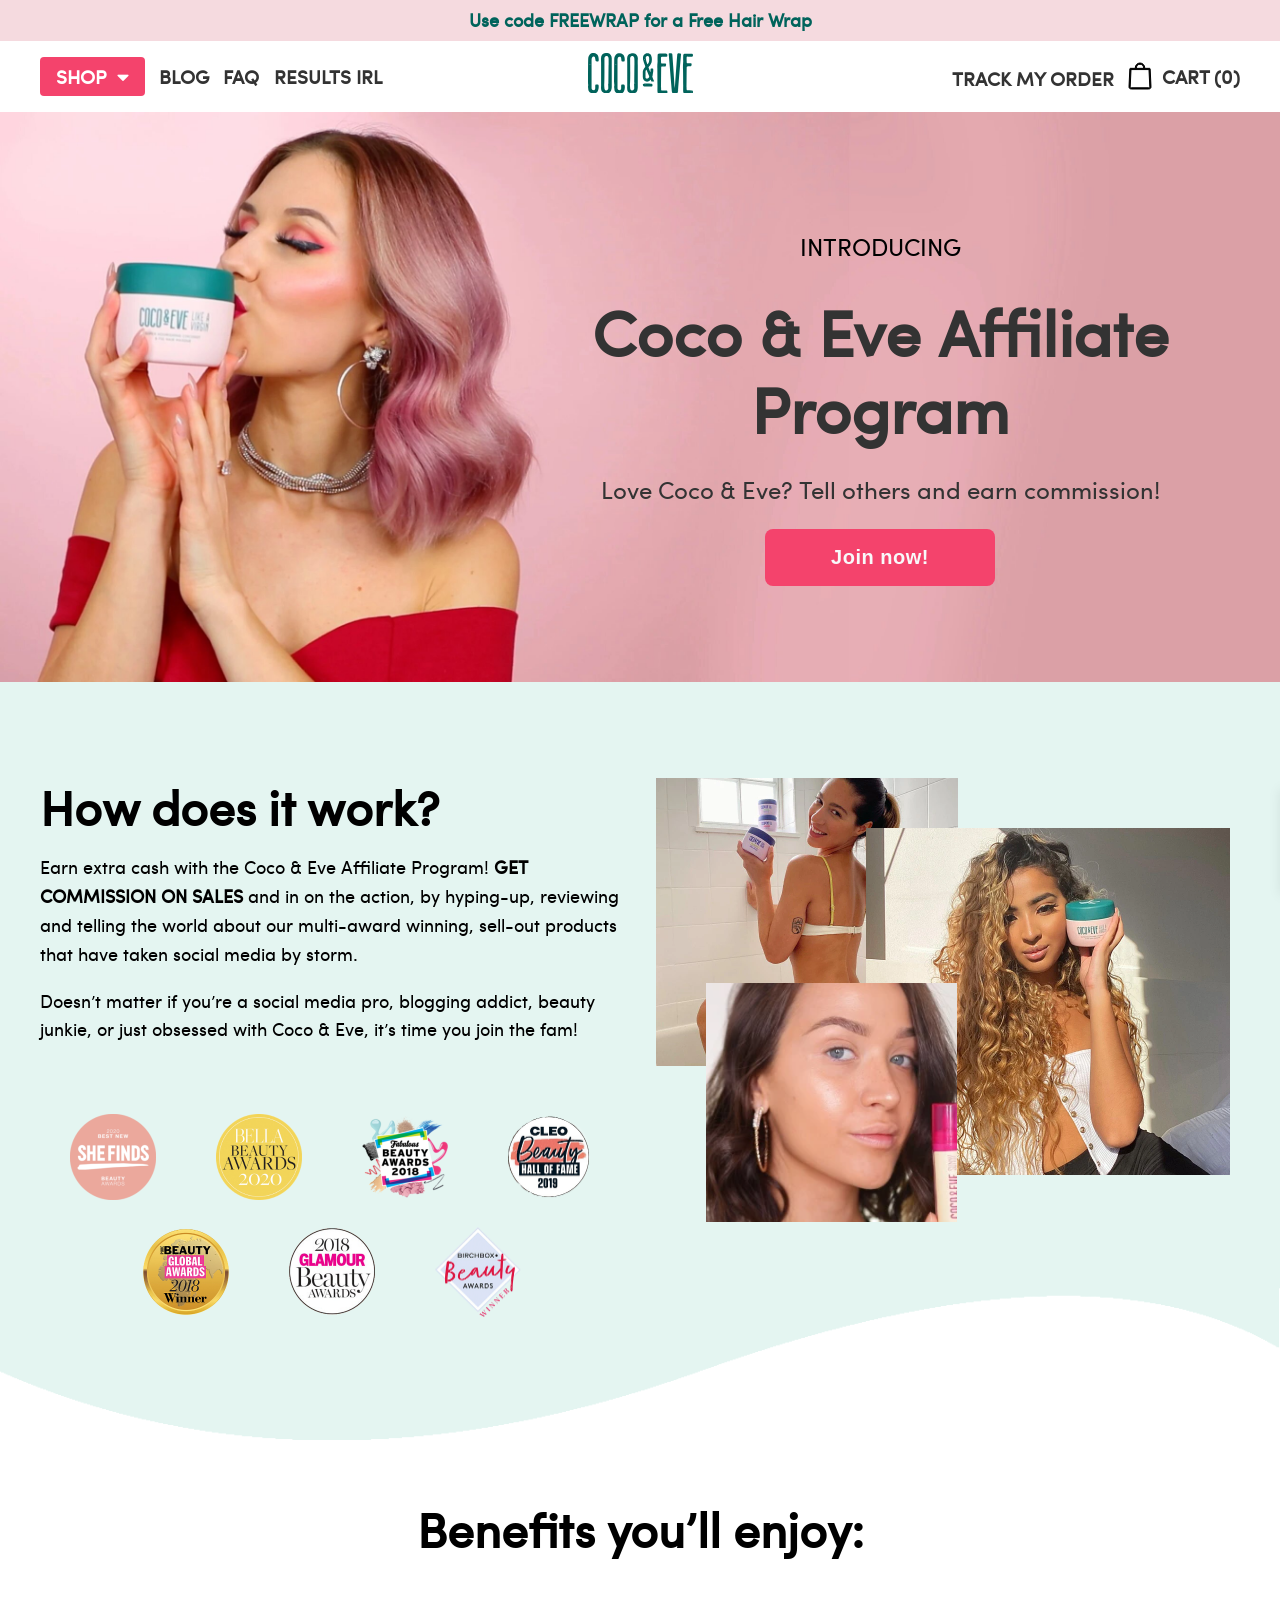
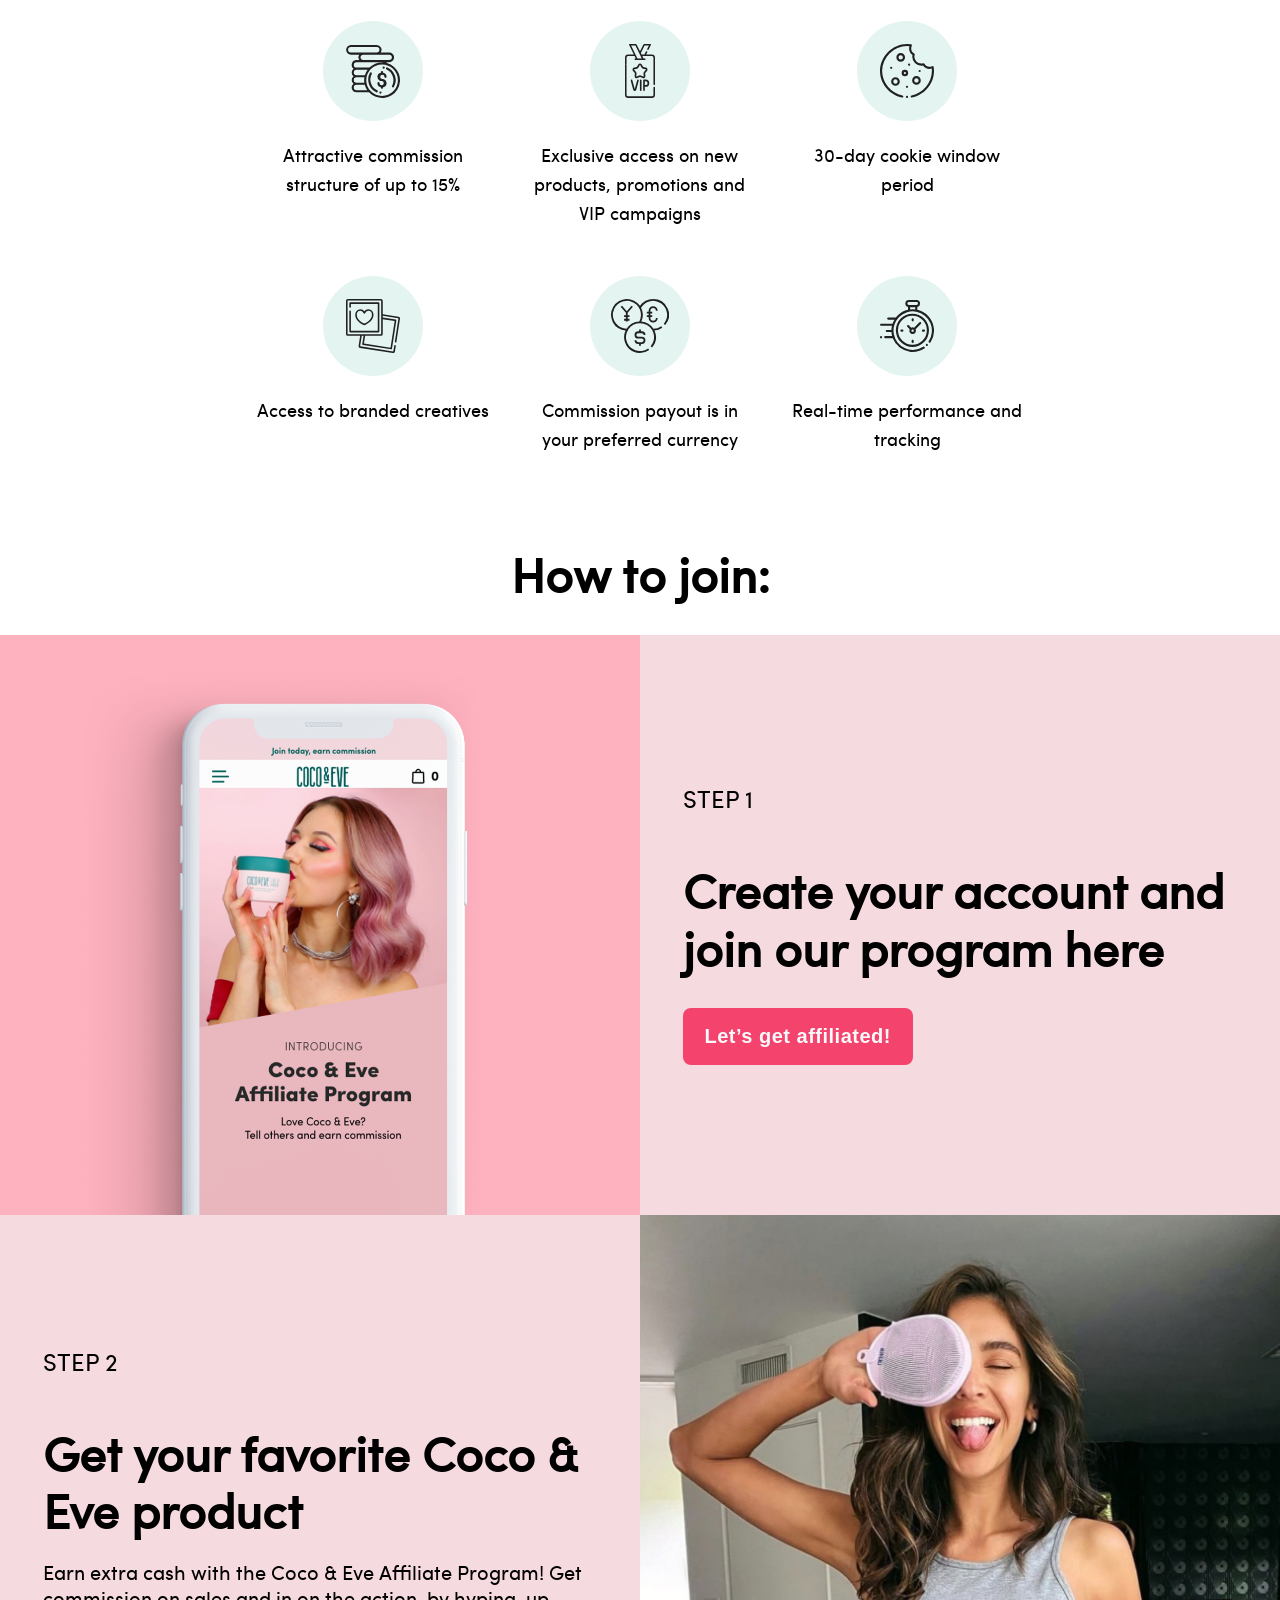
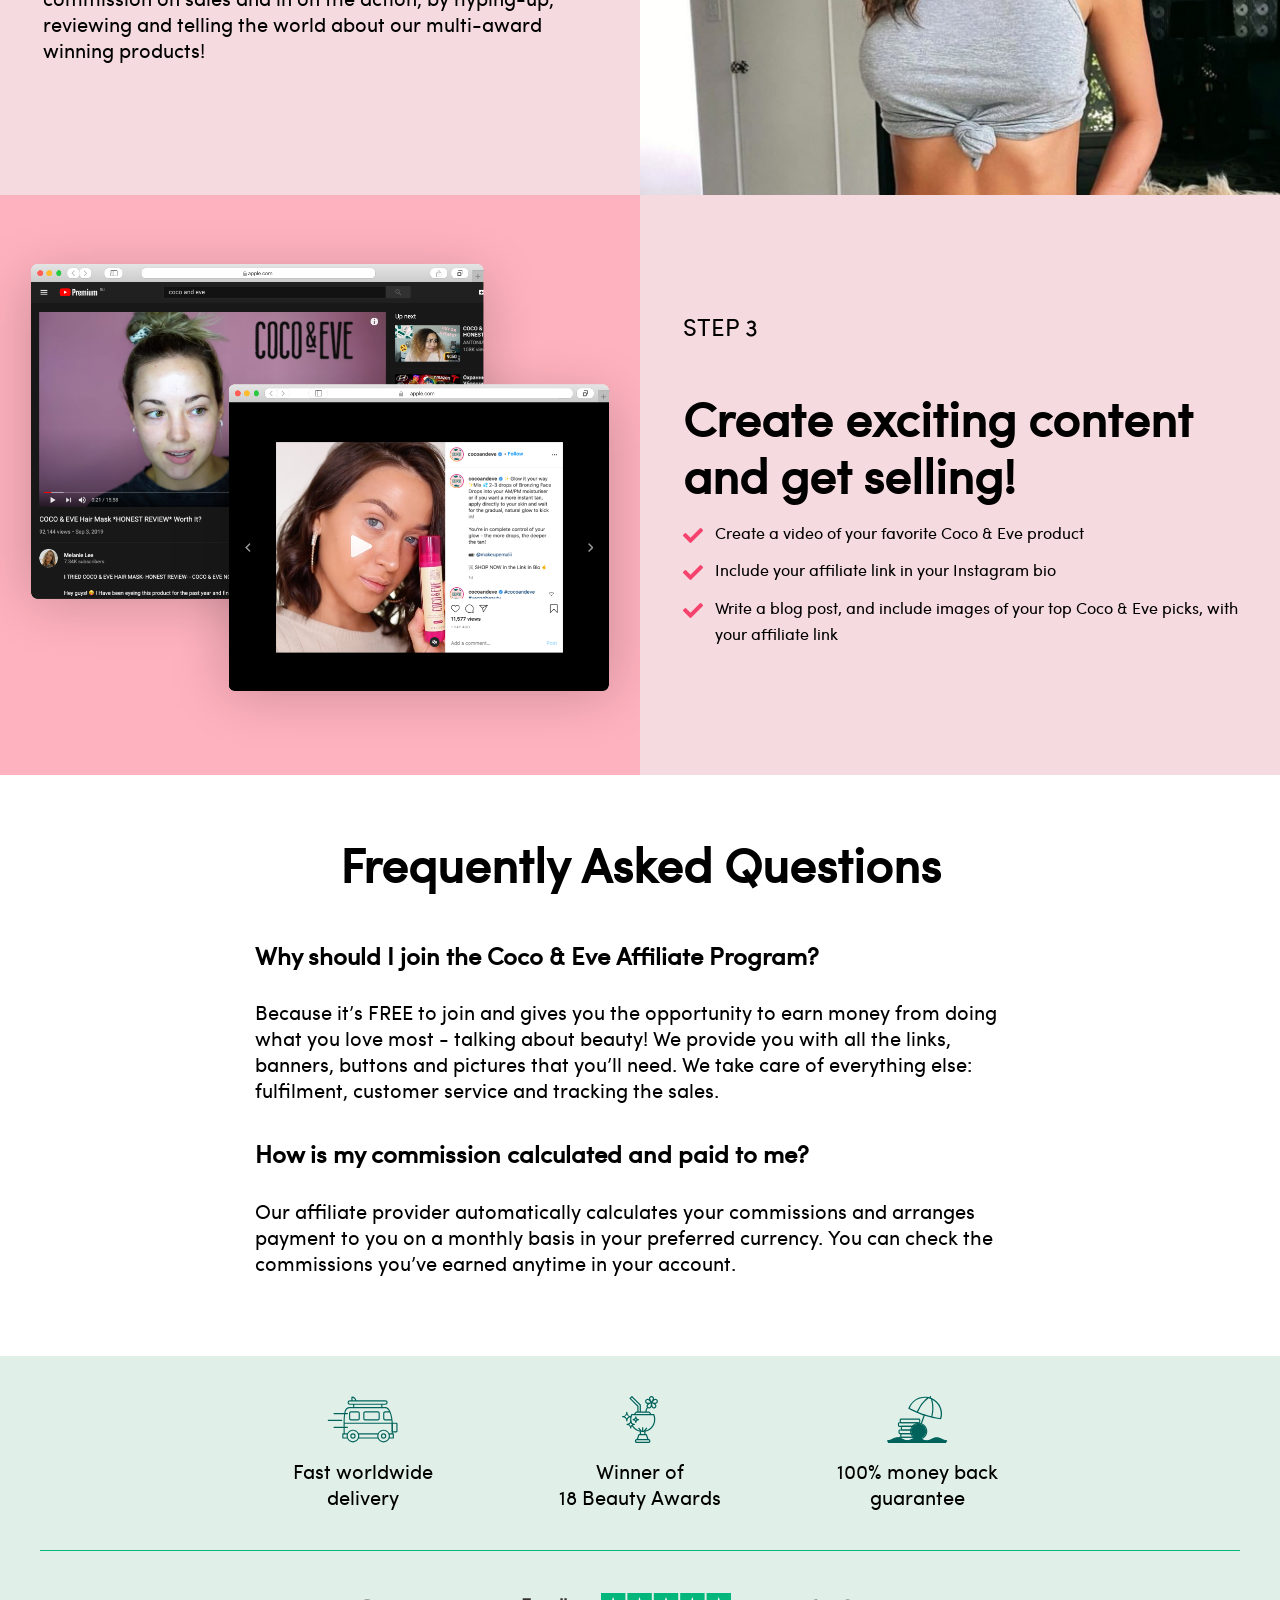
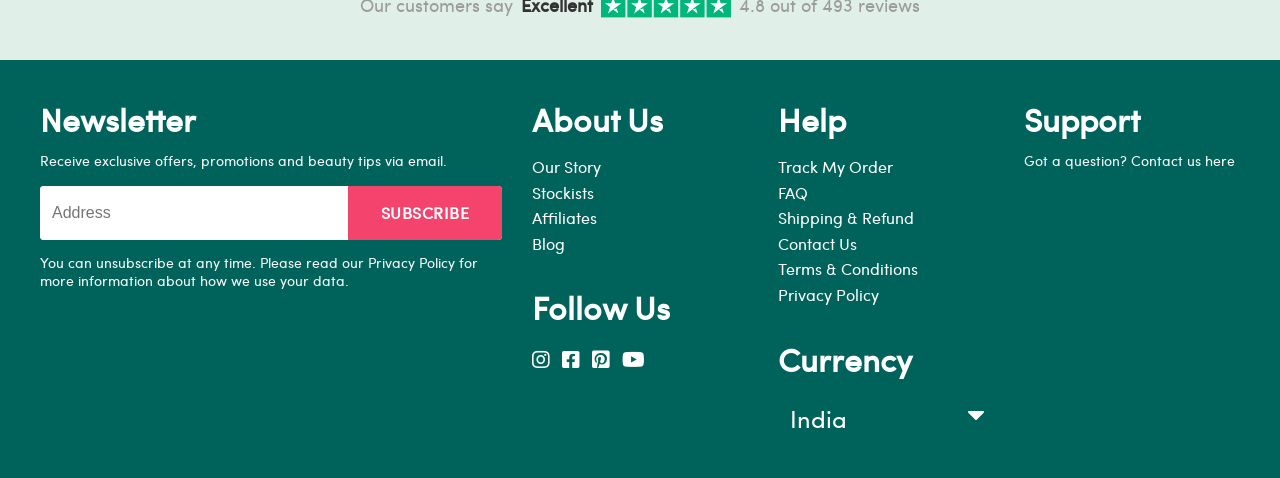
==== commit 9faaf879: "header" ====
--- a/affiliate.html
+++ b/affiliate.html
@@ -19,6 +19,8 @@
     <link rel="stylesheet" href="css/slick.css" />
     <link rel="stylesheet" href="css/slick-theme.css" />
     <link rel="stylesheet" href="./css/style.css" />
+    <link rel="stylesheet" href="./css/custom.css" />
+
     <link rel="shortcut icon" href="./images/favicon.ico" type="image/x-icon" />
   </head>
   <body>
@@ -35,7 +37,7 @@
 
 
     <!--header section-->
-    <header class="header">
+    <header class="header smart-scroll">
       <div class="container header_wrap">
 
         <!-- menu box left -->
--- a/css/style.css
+++ b/css/style.css
@@ -17,77 +17,98 @@
   font-style: normal;
   font-variant: normal;
   text-rendering: auto;
-  line-height: 1; }
+  line-height: 1;
+}
 
 .fa-lg {
   font-size: 1.33333em;
   line-height: 0.75em;
-  vertical-align: -.0667em; }
+  vertical-align: -0.0667em;
+}
 
 .fa-xs {
-  font-size: .75em; }
+  font-size: 0.75em;
+}
 
 .fa-sm {
-  font-size: .875em; }
+  font-size: 0.875em;
+}
 
 .fa-1x {
-  font-size: 1em; }
+  font-size: 1em;
+}
 
 .fa-2x {
-  font-size: 2em; }
+  font-size: 2em;
+}
 
 .fa-3x {
-  font-size: 3em; }
+  font-size: 3em;
+}
 
 .fa-4x {
-  font-size: 4em; }
+  font-size: 4em;
+}
 
 .fa-5x {
-  font-size: 5em; }
+  font-size: 5em;
+}
 
 .fa-6x {
-  font-size: 6em; }
+  font-size: 6em;
+}
 
 .fa-7x {
-  font-size: 7em; }
+  font-size: 7em;
+}
 
 .fa-8x {
-  font-size: 8em; }
+  font-size: 8em;
+}
 
 .fa-9x {
-  font-size: 9em; }
+  font-size: 9em;
+}
 
 .fa-10x {
-  font-size: 10em; }
+  font-size: 10em;
+}
 
 .fa-fw {
   text-align: center;
-  width: 1.25em; }
+  width: 1.25em;
+}
 
 .fa-ul {
   list-style-type: none;
   margin-left: 2.5em;
-  padding-left: 0; }
-  .fa-ul > li {
-    position: relative; }
+  padding-left: 0;
+}
+.fa-ul > li {
+  position: relative;
+}
 
 .fa-li {
   left: -2em;
   position: absolute;
   text-align: center;
   width: 2em;
-  line-height: inherit; }
+  line-height: inherit;
+}
 
 .fa-border {
   border: solid 0.08em #eee;
-  border-radius: .1em;
-  padding: .2em .25em .15em; }
+  border-radius: 0.1em;
+  padding: 0.2em 0.25em 0.15em;
+}
 
 .fa-pull-left {
-  float: left; }
+  float: left;
+}
 
 .fa-pull-right {
-  float: right; }
+  float: right;
+}
 
 .fa.fa-pull-left,
 .fas.fa-pull-left,
@@ -95,7 +116,8 @@
 .far.fa-pull-left,
 .fal.fa-pull-left,
 .fab.fa-pull-left {
-  margin-right: .3em; }
+  margin-right: 0.3em;
+}
 
 .fa.fa-pull-right,
 .fas.fa-pull-right,
@@ -103,43 +125,56 @@
 .far.fa-pull-right,
 .fal.fa-pull-right,
 .fab.fa-pull-right {
-  margin-left: .3em; }
+  margin-left: 0.3em;
+}
 
 .fa-spin {
-  animation: fa-spin 2s infinite linear; }
+  animation: fa-spin 2s infinite linear;
+}
 
 .fa-pulse {
-  animation: fa-spin 1s infinite steps(8); }
+  animation: fa-spin 1s infinite steps(8);
+}
 
 @keyframes fa-spin {
   0% {
-    transform: rotate(0deg); }
+    transform: rotate(0deg);
+  }
   100% {
-    transform: rotate(360deg); } }
+    transform: rotate(360deg);
+  }
+}
 
 .fa-rotate-90 {
   -ms-filter: "progid:DXImageTransform.Microsoft.BasicImage(rotation=1)";
-  transform: rotate(90deg); }
+  transform: rotate(90deg);
+}
 
 .fa-rotate-180 {
   -ms-filter: "progid:DXImageTransform.Microsoft.BasicImage(rotation=2)";
-  transform: rotate(180deg); }
+  transform: rotate(180deg);
+}
 
 .fa-rotate-270 {
   -ms-filter: "progid:DXImageTransform.Microsoft.BasicImage(rotation=3)";
-  transform: rotate(270deg); }
+  transform: rotate(270deg);
+}
 
 .fa-flip-horizontal {
   -ms-filter: "progid:DXImageTransform.Microsoft.BasicImage(rotation=0, mirror=1)";
-  transform: scale(-1, 1); }
+  transform: scale(-1, 1);
+}
 
 .fa-flip-vertical {
   -ms-filter: "progid:DXImageTransform.Microsoft.BasicImage(rotation=2, mirror=1)";
-  transform: scale(1, -1); }
-
-.fa-flip-both, .fa-flip-horizontal.fa-flip-vertical {
+  transform: scale(1, -1);
+}
+
+.fa-flip-both,
+.fa-flip-horizontal.fa-flip-vertical {
   -ms-filter: "progid:DXImageTransform.Microsoft.BasicImage(rotation=2, mirror=1)";
-  transform: scale(-1, -1); }
+  transform: scale(-1, -1);
+}
 
 :root .fa-rotate-90,
 :root .fa-rotate-180,
@@ -147,7 +182,8 @@
 :root .fa-flip-horizontal,
 :root .fa-flip-vertical,
 :root .fa-flip-both {
-  filter: none; }
+  filter: none;
+}
 
 .fa-stack {
   display: inline-block;
@@ -155,4180 +191,5570 @@
   line-height: 2em;
   position: relative;
   vertical-align: middle;
-  width: 2.5em; }
+  width: 2.5em;
+}
 
 .fa-stack-1x,
 .fa-stack-2x {
   left: 0;
   position: absolute;
   text-align: center;
-  width: 100%; }
+  width: 100%;
+}
 
 .fa-stack-1x {
-  line-height: inherit; }
+  line-height: inherit;
+}
 
 .fa-stack-2x {
-  font-size: 2em; }
+  font-size: 2em;
+}
 
 .fa-inverse {
-  color: #fff; }
+  color: #fff;
+}
 
 /* Font Awesome uses the Unicode Private Use Area (PUA) to ensure screen
 readers do not read off random characters that represent icons */
 .fa-500px:before {
-  content: "\f26e"; }
+  content: "\f26e";
+}
 
 .fa-accessible-icon:before {
-  content: "\f368"; }
+  content: "\f368";
+}
 
 .fa-accusoft:before {
-  content: "\f369"; }
+  content: "\f369";
+}
 
 .fa-acquisitions-incorporated:before {
-  content: "\f6af"; }
+  content: "\f6af";
+}
 
 .fa-ad:before {
-  content: "\f641"; }
+  content: "\f641";
+}
 
 .fa-address-book:before {
-  content: "\f2b9"; }
+  content: "\f2b9";
+}
 
 .fa-address-card:before {
-  content: "\f2bb"; }
+  content: "\f2bb";
+}
 
 .fa-adjust:before {
-  content: "\f042"; }
+  content: "\f042";
+}
 
 .fa-adn:before {
-  content: "\f170"; }
+  content: "\f170";
+}
 
 .fa-adobe:before {
-  content: "\f778"; }
+  content: "\f778";
+}
 
 .fa-adversal:before {
-  content: "\f36a"; }
+  content: "\f36a";
+}
 
 .fa-affiliatetheme:before {
-  content: "\f36b"; }
+  content: "\f36b";
+}
 
 .fa-air-freshener:before {
-  content: "\f5d0"; }
+  content: "\f5d0";
+}
 
 .fa-airbnb:before {
-  content: "\f834"; }
+  content: "\f834";
+}
 
 .fa-algolia:before {
-  content: "\f36c"; }
+  content: "\f36c";
+}
 
 .fa-align-center:before {
-  content: "\f037"; }
+  content: "\f037";
+}
 
 .fa-align-justify:before {
-  content: "\f039"; }
+  content: "\f039";
+}
 
 .fa-align-left:before {
-  content: "\f036"; }
+  content: "\f036";
+}
 
 .fa-align-right:before {
-  content: "\f038"; }
+  content: "\f038";
+}
 
 .fa-alipay:before {
-  content: "\f642"; }
+  content: "\f642";
+}
 
 .fa-allergies:before {
-  content: "\f461"; }
+  content: "\f461";
+}
 
 .fa-amazon:before {
-  content: "\f270"; }
+  content: "\f270";
+}
 
 .fa-amazon-pay:before {
-  content: "\f42c"; }
+  content: "\f42c";
+}
 
 .fa-ambulance:before {
-  content: "\f0f9"; }
+  content: "\f0f9";
+}
 
 .fa-american-sign-language-interpreting:before {
-  content: "\f2a3"; }
+  content: "\f2a3";
+}
 
 .fa-amilia:before {
-  content: "\f36d"; }
+  content: "\f36d";
+}
 
 .fa-anchor:before {
-  content: "\f13d"; }
+  content: "\f13d";
+}
 
 .fa-android:before {
-  content: "\f17b"; }
+  content: "\f17b";
+}
 
 .fa-angellist:before {
-  content: "\f209"; }
+  content: "\f209";
+}
 
 .fa-angle-double-down:before {
-  content: "\f103"; }
+  content: "\f103";
+}
 
 .fa-angle-double-left:before {
-  content: "\f100"; }
+  content: "\f100";
+}
 
 .fa-angle-double-right:before {
-  content: "\f101"; }
+  content: "\f101";
+}
 
 .fa-angle-double-up:before {
-  content: "\f102"; }
+  content: "\f102";
+}
 
 .fa-angle-down:before {
-  content: "\f107"; }
+  content: "\f107";
+}
 
 .fa-angle-left:before {
-  content: "\f104"; }
+  content: "\f104";
+}
 
 .fa-angle-right:before {
-  content: "\f105"; }
+  content: "\f105";
+}
 
 .fa-angle-up:before {
-  content: "\f106"; }
+  content: "\f106";
+}
 
 .fa-angry:before {
-  content: "\f556"; }
+  content: "\f556";
+}
 
 .fa-angrycreative:before {
-  content: "\f36e"; }
+  content: "\f36e";
+}
 
 .fa-angular:before {
-  content: "\f420"; }
+  content: "\f420";
+}
 
 .fa-ankh:before {
-  content: "\f644"; }
+  content: "\f644";
+}
 
 .fa-app-store:before {
-  content: "\f36f"; }
+  content: "\f36f";
+}
 
 .fa-app-store-ios:before {
-  content: "\f370"; }
+  content: "\f370";
+}
 
 .fa-apper:before {
-  content: "\f371"; }
+  content: "\f371";
+}
 
 .fa-apple:before {
-  content: "\f179"; }
+  content: "\f179";
+}
 
 .fa-apple-alt:before {
-  content: "\f5d1"; }
+  content: "\f5d1";
+}
 
 .fa-apple-pay:before {
-  content: "\f415"; }
+  content: "\f415";
+}
 
 .fa-archive:before {
-  content: "\f187"; }
+  content: "\f187";
+}
 
 .fa-archway:before {
-  content: "\f557"; }
+  content: "\f557";
+}
 
 .fa-arrow-alt-circle-down:before {
-  content: "\f358"; }
+  content: "\f358";
+}
 
 .fa-arrow-alt-circle-left:before {
-  content: "\f359"; }
+  content: "\f359";
+}
 
 .fa-arrow-alt-circle-right:before {
-  content: "\f35a"; }
+  content: "\f35a";
+}
 
 .fa-arrow-alt-circle-up:before {
-  content: "\f35b"; }
+  content: "\f35b";
+}
 
 .fa-arrow-circle-down:before {
-  content: "\f0ab"; }
+  content: "\f0ab";
+}
 
 .fa-arrow-circle-left:before {
-  content: "\f0a8"; }
+  content: "\f0a8";
+}
 
 .fa-arrow-circle-right:before {
-  content: "\f0a9"; }
+  content: "\f0a9";
+}
 
 .fa-arrow-circle-up:before {
-  content: "\f0aa"; }
+  content: "\f0aa";
+}
 
 .fa-arrow-down:before {
-  content: "\f063"; }
+  content: "\f063";
+}
 
 .fa-arrow-left:before {
-  content: "\f060"; }
+  content: "\f060";
+}
 
 .fa-arrow-right:before {
-  content: "\f061"; }
+  content: "\f061";
+}
 
 .fa-arrow-up:before {
-  content: "\f062"; }
+  content: "\f062";
+}
 
 .fa-arrows-alt:before {
-  content: "\f0b2"; }
+  content: "\f0b2";
+}
 
 .fa-arrows-alt-h:before {
-  content: "\f337"; }
+  content: "\f337";
+}
 
 .fa-arrows-alt-v:before {
-  content: "\f338"; }
+  content: "\f338";
+}
 
 .fa-artstation:before {
-  content: "\f77a"; }
+  content: "\f77a";
+}
 
 .fa-assistive-listening-systems:before {
-  content: "\f2a2"; }
+  content: "\f2a2";
+}
 
 .fa-asterisk:before {
-  content: "\f069"; }
+  content: "\f069";
+}
 
 .fa-asymmetrik:before {
-  content: "\f372"; }
+  content: "\f372";
+}
 
 .fa-at:before {
-  content: "\f1fa"; }
+  content: "\f1fa";
+}
 
 .fa-atlas:before {
-  content: "\f558"; }
+  content: "\f558";
+}
 
 .fa-atlassian:before {
-  content: "\f77b"; }
+  content: "\f77b";
+}
 
 .fa-atom:before {
-  content: "\f5d2"; }
+  content: "\f5d2";
+}
 
 .fa-audible:before {
-  content: "\f373"; }
+  content: "\f373";
+}
 
 .fa-audio-description:before {
-  content: "\f29e"; }
+  content: "\f29e";
+}
 
 .fa-autoprefixer:before {
-  content: "\f41c"; }
+  content: "\f41c";
+}
 
 .fa-avianex:before {
-  content: "\f374"; }
+  content: "\f374";
+}
 
 .fa-aviato:before {
-  content: "\f421"; }
+  content: "\f421";
+}
 
 .fa-award:before {
-  content: "\f559"; }
+  content: "\f559";
+}
 
 .fa-aws:before {
-  content: "\f375"; }
+  content: "\f375";
+}
 
 .fa-baby:before {
-  content: "\f77c"; }
+  content: "\f77c";
+}
 
 .fa-baby-carriage:before {
-  content: "\f77d"; }
+  content: "\f77d";
+}
 
 .fa-backspace:before {
-  content: "\f55a"; }
+  content: "\f55a";
+}
 
 .fa-backward:before {
-  content: "\f04a"; }
+  content: "\f04a";
+}
 
 .fa-bacon:before {
-  content: "\f7e5"; }
+  content: "\f7e5";
+}
 
 .fa-balance-scale:before {
-  content: "\f24e"; }
+  content: "\f24e";
+}
 
 .fa-balance-scale-left:before {
-  content: "\f515"; }
+  content: "\f515";
+}
 
 .fa-balance-scale-right:before {
-  content: "\f516"; }
+  content: "\f516";
+}
 
 .fa-ban:before {
-  content: "\f05e"; }
+  content: "\f05e";
+}
 
 .fa-band-aid:before {
-  content: "\f462"; }
+  content: "\f462";
+}
 
 .fa-bandcamp:before {
-  content: "\f2d5"; }
+  content: "\f2d5";
+}
 
 .fa-barcode:before {
-  content: "\f02a"; }
+  content: "\f02a";
+}
 
 .fa-bars:before {
-  content: "\f0c9"; }
+  content: "\f0c9";
+}
 
 .fa-baseball-ball:before {
-  content: "\f433"; }
+  content: "\f433";
+}
 
 .fa-basketball-ball:before {
-  content: "\f434"; }
+  content: "\f434";
+}
 
 .fa-bath:before {
-  content: "\f2cd"; }
+  content: "\f2cd";
+}
 
 .fa-battery-empty:before {
-  content: "\f244"; }
+  content: "\f244";
+}
 
 .fa-battery-full:before {
-  content: "\f240"; }
+  content: "\f240";
+}
 
 .fa-battery-half:before {
-  content: "\f242"; }
+  content: "\f242";
+}
 
 .fa-battery-quarter:before {
-  content: "\f243"; }
+  content: "\f243";
+}
 
 .fa-battery-three-quarters:before {
-  content: "\f241"; }
+  content: "\f241";
+}
 
 .fa-battle-net:before {
-  content: "\f835"; }
+  content: "\f835";
+}
 
 .fa-bed:before {
-  content: "\f236"; }
+  content: "\f236";
+}
 
 .fa-beer:before {
-  content: "\f0fc"; }
+  content: "\f0fc";
+}
 
 .fa-behance:before {
-  content: "\f1b4"; }
+  content: "\f1b4";
+}
 
 .fa-behance-square:before {
-  content: "\f1b5"; }
+  content: "\f1b5";
+}
 
 .fa-bell:before {
-  content: "\f0f3"; }
+  content: "\f0f3";
+}
 
 .fa-bell-slash:before {
-  content: "\f1f6"; }
+  content: "\f1f6";
+}
 
 .fa-bezier-curve:before {
-  content: "\f55b"; }
+  content: "\f55b";
+}
 
 .fa-bible:before {
-  content: "\f647"; }
+  content: "\f647";
+}
 
 .fa-bicycle:before {
-  content: "\f206"; }
+  content: "\f206";
+}
 
 .fa-biking:before {
-  content: "\f84a"; }
+  content: "\f84a";
+}
 
 .fa-bimobject:before {
-  content: "\f378"; }
+  content: "\f378";
+}
 
 .fa-binoculars:before {
-  content: "\f1e5"; }
+  content: "\f1e5";
+}
 
 .fa-biohazard:before {
-  content: "\f780"; }
+  content: "\f780";
+}
 
 .fa-birthday-cake:before {
-  content: "\f1fd"; }
+  content: "\f1fd";
+}
 
 .fa-bitbucket:before {
-  content: "\f171"; }
+  content: "\f171";
+}
 
 .fa-bitcoin:before {
-  content: "\f379"; }
+  content: "\f379";
+}
 
 .fa-bity:before {
-  content: "\f37a"; }
+  content: "\f37a";
+}
 
 .fa-black-tie:before {
-  content: "\f27e"; }
+  content: "\f27e";
+}
 
 .fa-blackberry:before {
-  content: "\f37b"; }
+  content: "\f37b";
+}
 
 .fa-blender:before {
-  content: "\f517"; }
+  content: "\f517";
+}
 
 .fa-blender-phone:before {
-  content: "\f6b6"; }
+  content: "\f6b6";
+}
 
 .fa-blind:before {
-  content: "\f29d"; }
+  content: "\f29d";
+}
 
 .fa-blog:before {
-  content: "\f781"; }
+  content: "\f781";
+}
 
 .fa-blogger:before {
-  content: "\f37c"; }
+  content: "\f37c";
+}
 
 .fa-blogger-b:before {
-  content: "\f37d"; }
+  content: "\f37d";
+}
 
 .fa-bluetooth:before {
-  content: "\f293"; }
+  content: "\f293";
+}
 
 .fa-bluetooth-b:before {
-  content: "\f294"; }
+  content: "\f294";
+}
 
 .fa-bold:before {
-  content: "\f032"; }
+  content: "\f032";
+}
 
 .fa-bolt:before {
-  content: "\f0e7"; }
+  content: "\f0e7";
+}
 
 .fa-bomb:before {
-  content: "\f1e2"; }
+  content: "\f1e2";
+}
 
 .fa-bone:before {
-  content: "\f5d7"; }
+  content: "\f5d7";
+}
 
 .fa-bong:before {
-  content: "\f55c"; }
+  content: "\f55c";
+}
 
 .fa-book:before {
-  content: "\f02d"; }
+  content: "\f02d";
+}
 
 .fa-book-dead:before {
-  content: "\f6b7"; }
+  content: "\f6b7";
+}
 
 .fa-book-medical:before {
-  content: "\f7e6"; }
+  content: "\f7e6";
+}
 
 .fa-book-open:before {
-  content: "\f518"; }
+  content: "\f518";
+}
 
 .fa-book-reader:before {
-  content: "\f5da"; }
+  content: "\f5da";
+}
 
 .fa-bookmark:before {
-  content: "\f02e"; }
+  content: "\f02e";
+}
 
 .fa-bootstrap:before {
-  content: "\f836"; }
+  content: "\f836";
+}
 
 .fa-border-all:before {
-  content: "\f84c"; }
+  content: "\f84c";
+}
 
 .fa-border-none:before {
-  content: "\f850"; }
+  content: "\f850";
+}
 
 .fa-border-style:before {
-  content: "\f853"; }
+  content: "\f853";
+}
 
 .fa-bowling-ball:before {
-  content: "\f436"; }
+  content: "\f436";
+}
 
 .fa-box:before {
-  content: "\f466"; }
+  content: "\f466";
+}
 
 .fa-box-open:before {
-  content: "\f49e"; }
+  content: "\f49e";
+}
 
 .fa-boxes:before {
-  content: "\f468"; }
+  content: "\f468";
+}
 
 .fa-braille:before {
-  content: "\f2a1"; }
+  content: "\f2a1";
+}
 
 .fa-brain:before {
-  content: "\f5dc"; }
+  content: "\f5dc";
+}
 
 .fa-bread-slice:before {
-  content: "\f7ec"; }
+  content: "\f7ec";
+}
 
 .fa-briefcase:before {
-  content: "\f0b1"; }
+  content: "\f0b1";
+}
 
 .fa-briefcase-medical:before {
-  content: "\f469"; }
+  content: "\f469";
+}
 
 .fa-broadcast-tower:before {
-  content: "\f519"; }
+  content: "\f519";
+}
 
 .fa-broom:before {
-  content: "\f51a"; }
+  content: "\f51a";
+}
 
 .fa-brush:before {
-  content: "\f55d"; }
+  content: "\f55d";
+}
 
 .fa-btc:before {
-  content: "\f15a"; }
+  content: "\f15a";
+}
 
 .fa-buffer:before {
-  content: "\f837"; }
+  content: "\f837";
+}
 
 .fa-bug:before {
-  content: "\f188"; }
+  content: "\f188";
+}
 
 .fa-building:before {
-  content: "\f1ad"; }
+  content: "\f1ad";
+}
 
 .fa-bullhorn:before {
-  content: "\f0a1"; }
+  content: "\f0a1";
+}
 
 .fa-bullseye:before {
-  content: "\f140"; }
+  content: "\f140";
+}
 
 .fa-burn:before {
-  content: "\f46a"; }
+  content: "\f46a";
+}
 
 .fa-buromobelexperte:before {
-  content: "\f37f"; }
+  content: "\f37f";
+}
 
 .fa-bus:before {
-  content: "\f207"; }
+  content: "\f207";
+}
 
 .fa-bus-alt:before {
-  content: "\f55e"; }
+  content: "\f55e";
+}
 
 .fa-business-time:before {
-  content: "\f64a"; }
+  content: "\f64a";
+}
 
 .fa-buysellads:before {
-  content: "\f20d"; }
+  content: "\f20d";
+}
 
 .fa-calculator:before {
-  content: "\f1ec"; }
+  content: "\f1ec";
+}
 
 .fa-calendar:before {
-  content: "\f133"; }
+  content: "\f133";
+}
 
 .fa-calendar-alt:before {
-  content: "\f073"; }
+  content: "\f073";
+}
 
 .fa-calendar-check:before {
-  content: "\f274"; }
+  content: "\f274";
+}
 
 .fa-calendar-day:before {
-  content: "\f783"; }
+  content: "\f783";
+}
 
 .fa-calendar-minus:before {
-  content: "\f272"; }
+  content: "\f272";
+}
 
 .fa-calendar-plus:before {
-  content: "\f271"; }
+  content: "\f271";
+}
 
 .fa-calendar-times:before {
-  content: "\f273"; }
+  content: "\f273";
+}
 
 .fa-calendar-week:before {
-  content: "\f784"; }
+  content: "\f784";
+}
 
 .fa-camera:before {
-  content: "\f030"; }
+  content: "\f030";
+}
 
 .fa-camera-retro:before {
-  content: "\f083"; }
+  content: "\f083";
+}
 
 .fa-campground:before {
-  content: "\f6bb"; }
+  content: "\f6bb";
+}
 
 .fa-canadian-maple-leaf:before {
-  content: "\f785"; }
+  content: "\f785";
+}
 
 .fa-candy-cane:before {
-  content: "\f786"; }
+  content: "\f786";
+}
 
 .fa-cannabis:before {
-  content: "\f55f"; }
+  content: "\f55f";
+}
 
 .fa-capsules:before {
-  content: "\f46b"; }
+  content: "\f46b";
+}
 
 .fa-car:before {
-  content: "\f1b9"; }
+  content: "\f1b9";
+}
 
 .fa-car-alt:before {
-  content: "\f5de"; }
+  content: "\f5de";
+}
 
 .fa-car-battery:before {
-  content: "\f5df"; }
+  content: "\f5df";
+}
 
 .fa-car-crash:before {
-  content: "\f5e1"; }
+  content: "\f5e1";
+}
 
 .fa-car-side:before {
-  content: "\f5e4"; }
+  content: "\f5e4";
+}
 
 .fa-caret-down:before {
-  content: "\f0d7"; }
+  content: "\f0d7";
+}
 
 .fa-caret-left:before {
-  content: "\f0d9"; }
+  content: "\f0d9";
+}
 
 .fa-caret-right:before {
-  content: "\f0da"; }
+  content: "\f0da";
+}
 
 .fa-caret-square-down:before {
-  content: "\f150"; }
+  content: "\f150";
+}
 
 .fa-caret-square-left:before {
-  content: "\f191"; }
+  content: "\f191";
+}
 
 .fa-caret-square-right:before {
-  content: "\f152"; }
+  content: "\f152";
+}
 
 .fa-caret-square-up:before {
-  content: "\f151"; }
+  content: "\f151";
+}
 
 .fa-caret-up:before {
-  content: "\f0d8"; }
+  content: "\f0d8";
+}
 
 .fa-carrot:before {
-  content: "\f787"; }
+  content: "\f787";
+}
 
 .fa-cart-arrow-down:before {
-  content: "\f218"; }
+  content: "\f218";
+}
 
 .fa-cart-plus:before {
-  content: "\f217"; }
+  content: "\f217";
+}
 
 .fa-cash-register:before {
-  content: "\f788"; }
+  content: "\f788";
+}
 
 .fa-cat:before {
-  content: "\f6be"; }
+  content: "\f6be";
+}
 
 .fa-cc-amazon-pay:before {
-  content: "\f42d"; }
+  content: "\f42d";
+}
 
 .fa-cc-amex:before {
-  content: "\f1f3"; }
+  content: "\f1f3";
+}
 
 .fa-cc-apple-pay:before {
-  content: "\f416"; }
+  content: "\f416";
+}
 
 .fa-cc-diners-club:before {
-  content: "\f24c"; }
+  content: "\f24c";
+}
 
 .fa-cc-discover:before {
-  content: "\f1f2"; }
+  content: "\f1f2";
+}
 
 .fa-cc-jcb:before {
-  content: "\f24b"; }
+  content: "\f24b";
+}
 
 .fa-cc-mastercard:before {
-  content: "\f1f1"; }
+  content: "\f1f1";
+}
 
 .fa-cc-paypal:before {
-  content: "\f1f4"; }
+  content: "\f1f4";
+}
 
 .fa-cc-stripe:before {
-  content: "\f1f5"; }
+  content: "\f1f5";
+}
 
 .fa-cc-visa:before {
-  content: "\f1f0"; }
+  content: "\f1f0";
+}
 
 .fa-centercode:before {
-  content: "\f380"; }
+  content: "\f380";
+}
 
 .fa-centos:before {
-  content: "\f789"; }
+  content: "\f789";
+}
 
 .fa-certificate:before {
-  content: "\f0a3"; }
+  content: "\f0a3";
+}
 
 .fa-chair:before {
-  content: "\f6c0"; }
+  content: "\f6c0";
+}
 
 .fa-chalkboard:before {
-  content: "\f51b"; }
+  content: "\f51b";
+}
 
 .fa-chalkboard-teacher:before {
-  content: "\f51c"; }
+  content: "\f51c";
+}
 
 .fa-charging-station:before {
-  content: "\f5e7"; }
+  content: "\f5e7";
+}
 
 .fa-chart-area:before {
-  content: "\f1fe"; }
+  content: "\f1fe";
+}
 
 .fa-chart-bar:before {
-  content: "\f080"; }
+  content: "\f080";
+}
 
 .fa-chart-line:before {
-  content: "\f201"; }
+  content: "\f201";
+}
 
 .fa-chart-pie:before {
-  content: "\f200"; }
+  content: "\f200";
+}
 
 .fa-check:before {
-  content: "\f00c"; }
+  content: "\f00c";
+}
 
 .fa-check-circle:before {
-  content: "\f058"; }
+  content: "\f058";
+}
 
 .fa-check-double:before {
-  content: "\f560"; }
+  content: "\f560";
+}
 
 .fa-check-square:before {
-  content: "\f14a"; }
+  content: "\f14a";
+}
 
 .fa-cheese:before {
-  content: "\f7ef"; }
+  content: "\f7ef";
+}
 
 .fa-chess:before {
-  content: "\f439"; }
+  content: "\f439";
+}
 
 .fa-chess-bishop:before {
-  content: "\f43a"; }
+  content: "\f43a";
+}
 
 .fa-chess-board:before {
-  content: "\f43c"; }
+  content: "\f43c";
+}
 
 .fa-chess-king:before {
-  content: "\f43f"; }
+  content: "\f43f";
+}
 
 .fa-chess-knight:before {
-  content: "\f441"; }
+  content: "\f441";
+}
 
 .fa-chess-pawn:before {
-  content: "\f443"; }
+  content: "\f443";
+}
 
 .fa-chess-queen:before {
-  content: "\f445"; }
+  content: "\f445";
+}
 
 .fa-chess-rook:before {
-  content: "\f447"; }
+  content: "\f447";
+}
 
 .fa-chevron-circle-down:before {
-  content: "\f13a"; }
+  content: "\f13a";
+}
 
 .fa-chevron-circle-left:before {
-  content: "\f137"; }
+  content: "\f137";
+}
 
 .fa-chevron-circle-right:before {
-  content: "\f138"; }
+  content: "\f138";
+}
 
 .fa-chevron-circle-up:before {
-  content: "\f139"; }
+  content: "\f139";
+}
 
 .fa-chevron-down:before {
-  content: "\f078"; }
+  content: "\f078";
+}
 
 .fa-chevron-left:before {
-  content: "\f053"; }
+  content: "\f053";
+}
 
 .fa-chevron-right:before {
-  content: "\f054"; }
+  content: "\f054";
+}
 
 .fa-chevron-up:before {
-  content: "\f077"; }
+  content: "\f077";
+}
 
 .fa-child:before {
-  content: "\f1ae"; }
+  content: "\f1ae";
+}
 
 .fa-chrome:before {
-  content: "\f268"; }
+  content: "\f268";
+}
 
 .fa-chromecast:before {
-  content: "\f838"; }
+  content: "\f838";
+}
 
 .fa-church:before {
-  content: "\f51d"; }
+  content: "\f51d";
+}
 
 .fa-circle:before {
-  content: "\f111"; }
+  content: "\f111";
+}
 
 .fa-circle-notch:before {
-  content: "\f1ce"; }
+  content: "\f1ce";
+}
 
 .fa-city:before {
-  content: "\f64f"; }
+  content: "\f64f";
+}
 
 .fa-clinic-medical:before {
-  content: "\f7f2"; }
+  content: "\f7f2";
+}
 
 .fa-clipboard:before {
-  content: "\f328"; }
+  content: "\f328";
+}
 
 .fa-clipboard-check:before {
-  content: "\f46c"; }
+  content: "\f46c";
+}
 
 .fa-clipboard-list:before {
-  content: "\f46d"; }
+  content: "\f46d";
+}
 
 .fa-clock:before {
-  content: "\f017"; }
+  content: "\f017";
+}
 
 .fa-clone:before {
-  content: "\f24d"; }
+  content: "\f24d";
+}
 
 .fa-closed-captioning:before {
-  content: "\f20a"; }
+  content: "\f20a";
+}
 
 .fa-cloud:before {
-  content: "\f0c2"; }
+  content: "\f0c2";
+}
 
 .fa-cloud-download-alt:before {
-  content: "\f381"; }
+  content: "\f381";
+}
 
 .fa-cloud-meatball:before {
-  content: "\f73b"; }
+  content: "\f73b";
+}
 
 .fa-cloud-moon:before {
-  content: "\f6c3"; }
+  content: "\f6c3";
+}
 
 .fa-cloud-moon-rain:before {
-  content: "\f73c"; }
+  content: "\f73c";
+}
 
 .fa-cloud-rain:before {
-  content: "\f73d"; }
+  content: "\f73d";
+}
 
 .fa-cloud-showers-heavy:before {
-  content: "\f740"; }
+  content: "\f740";
+}
 
 .fa-cloud-sun:before {
-  content: "\f6c4"; }
+  content: "\f6c4";
+}
 
 .fa-cloud-sun-rain:before {
-  content: "\f743"; }
+  content: "\f743";
+}
 
 .fa-cloud-upload-alt:before {
-  content: "\f382"; }
+  content: "\f382";
+}
 
 .fa-cloudscale:before {
-  content: "\f383"; }
+  content: "\f383";
+}
 
 .fa-cloudsmith:before {
-  content: "\f384"; }
+  content: "\f384";
+}
 
 .fa-cloudversify:before {
-  content: "\f385"; }
+  content: "\f385";
+}
 
 .fa-cocktail:before {
-  content: "\f561"; }
+  content: "\f561";
+}
 
 .fa-code:before {
-  content: "\f121"; }
+  content: "\f121";
+}
 
 .fa-code-branch:before {
-  content: "\f126"; }
+  content: "\f126";
+}
 
 .fa-codepen:before {
-  content: "\f1cb"; }
+  content: "\f1cb";
+}
 
 .fa-codiepie:before {
-  content: "\f284"; }
+  content: "\f284";
+}
 
 .fa-coffee:before {
-  content: "\f0f4"; }
+  content: "\f0f4";
+}
 
 .fa-cog:before {
-  content: "\f013"; }
+  content: "\f013";
+}
 
 .fa-cogs:before {
-  content: "\f085"; }
+  content: "\f085";
+}
 
 .fa-coins:before {
-  content: "\f51e"; }
+  content: "\f51e";
+}
 
 .fa-columns:before {
-  content: "\f0db"; }
+  content: "\f0db";
+}
 
 .fa-comment:before {
-  content: "\f075"; }
+  content: "\f075";
+}
 
 .fa-comment-alt:before {
-  content: "\f27a"; }
+  content: "\f27a";
+}
 
 .fa-comment-dollar:before {
-  content: "\f651"; }
+  content: "\f651";
+}
 
 .fa-comment-dots:before {
-  content: "\f4ad"; }
+  content: "\f4ad";
+}
 
 .fa-comment-medical:before {
-  content: "\f7f5"; }
+  content: "\f7f5";
+}
 
 .fa-comment-slash:before {
-  content: "\f4b3"; }
+  content: "\f4b3";
+}
 
 .fa-comments:before {
-  content: "\f086"; }
+  content: "\f086";
+}
 
 .fa-comments-dollar:before {
-  content: "\f653"; }
+  content: "\f653";
+}
 
 .fa-compact-disc:before {
-  content: "\f51f"; }
+  content: "\f51f";
+}
 
 .fa-compass:before {
-  content: "\f14e"; }
+  content: "\f14e";
+}
 
 .fa-compress:before {
-  content: "\f066"; }
+  content: "\f066";
+}
 
 .fa-compress-arrows-alt:before {
-  content: "\f78c"; }
+  content: "\f78c";
+}
 
 .fa-concierge-bell:before {
-  content: "\f562"; }
+  content: "\f562";
+}
 
 .fa-confluence:before {
-  content: "\f78d"; }
+  content: "\f78d";
+}
 
 .fa-connectdevelop:before {
-  content: "\f20e"; }
+  content: "\f20e";
+}
 
 .fa-contao:before {
-  content: "\f26d"; }
+  content: "\f26d";
+}
 
 .fa-cookie:before {
-  content: "\f563"; }
+  content: "\f563";
+}
 
 .fa-cookie-bite:before {
-  content: "\f564"; }
+  content: "\f564";
+}
 
 .fa-copy:before {
-  content: "\f0c5"; }
+  content: "\f0c5";
+}
 
 .fa-copyright:before {
-  content: "\f1f9"; }
+  content: "\f1f9";
+}
 
 .fa-cotton-bureau:before {
-  content: "\f89e"; }
+  content: "\f89e";
+}
 
 .fa-couch:before {
-  content: "\f4b8"; }
+  content: "\f4b8";
+}
 
 .fa-cpanel:before {
-  content: "\f388"; }
+  content: "\f388";
+}
 
 .fa-creative-commons:before {
-  content: "\f25e"; }
+  content: "\f25e";
+}
 
 .fa-creative-commons-by:before {
-  content: "\f4e7"; }
+  content: "\f4e7";
+}
 
 .fa-creative-commons-nc:before {
-  content: "\f4e8"; }
+  content: "\f4e8";
+}
 
 .fa-creative-commons-nc-eu:before {
-  content: "\f4e9"; }
+  content: "\f4e9";
+}
 
 .fa-creative-commons-nc-jp:before {
-  content: "\f4ea"; }
+  content: "\f4ea";
+}
 
 .fa-creative-commons-nd:before {
-  content: "\f4eb"; }
+  content: "\f4eb";
+}
 
 .fa-creative-commons-pd:before {
-  content: "\f4ec"; }
+  content: "\f4ec";
+}
 
 .fa-creative-commons-pd-alt:before {
-  content: "\f4ed"; }
+  content: "\f4ed";
+}
 
 .fa-creative-commons-remix:before {
-  content: "\f4ee"; }
+  content: "\f4ee";
+}
 
 .fa-creative-commons-sa:before {
-  content: "\f4ef"; }
+  content: "\f4ef";
+}
 
 .fa-creative-commons-sampling:before {
-  content: "\f4f0"; }
+  content: "\f4f0";
+}
 
 .fa-creative-commons-sampling-plus:before {
-  content: "\f4f1"; }
+  content: "\f4f1";
+}
 
 .fa-creative-commons-share:before {
-  content: "\f4f2"; }
+  content: "\f4f2";
+}
 
 .fa-creative-commons-zero:before {
-  content: "\f4f3"; }
+  content: "\f4f3";
+}
 
 .fa-credit-card:before {
-  content: "\f09d"; }
+  content: "\f09d";
+}
 
 .fa-critical-role:before {
-  content: "\f6c9"; }
+  content: "\f6c9";
+}
 
 .fa-crop:before {
-  content: "\f125"; }
+  content: "\f125";
+}
 
 .fa-crop-alt:before {
-  content: "\f565"; }
+  content: "\f565";
+}
 
 .fa-cross:before {
-  content: "\f654"; }
+  content: "\f654";
+}
 
 .fa-crosshairs:before {
-  content: "\f05b"; }
+  content: "\f05b";
+}
 
 .fa-crow:before {
-  content: "\f520"; }
+  content: "\f520";
+}
 
 .fa-crown:before {
-  content: "\f521"; }
+  content: "\f521";
+}
 
 .fa-crutch:before {
-  content: "\f7f7"; }
+  content: "\f7f7";
+}
 
 .fa-css3:before {
-  content: "\f13c"; }
+  content: "\f13c";
+}
 
 .fa-css3-alt:before {
-  content: "\f38b"; }
+  content: "\f38b";
+}
 
 .fa-cube:before {
-  content: "\f1b2"; }
+  content: "\f1b2";
+}
 
 .fa-cubes:before {
-  content: "\f1b3"; }
+  content: "\f1b3";
+}
 
 .fa-cut:before {
-  content: "\f0c4"; }
+  content: "\f0c4";
+}
 
 .fa-cuttlefish:before {
-  content: "\f38c"; }
+  content: "\f38c";
+}
 
 .fa-d-and-d:before {
-  content: "\f38d"; }
+  content: "\f38d";
+}
 
 .fa-d-and-d-beyond:before {
-  content: "\f6ca"; }
+  content: "\f6ca";
+}
 
 .fa-dashcube:before {
-  content: "\f210"; }
+  content: "\f210";
+}
 
 .fa-database:before {
-  content: "\f1c0"; }
+  content: "\f1c0";
+}
 
 .fa-deaf:before {
-  content: "\f2a4"; }
+  content: "\f2a4";
+}
 
 .fa-delicious:before {
-  content: "\f1a5"; }
+  content: "\f1a5";
+}
 
 .fa-democrat:before {
-  content: "\f747"; }
+  content: "\f747";
+}
 
 .fa-deploydog:before {
-  content: "\f38e"; }
+  content: "\f38e";
+}
 
 .fa-deskpro:before {
-  content: "\f38f"; }
+  content: "\f38f";
+}
 
 .fa-desktop:before {
-  content: "\f108"; }
+  content: "\f108";
+}
 
 .fa-dev:before {
-  content: "\f6cc"; }
+  content: "\f6cc";
+}
 
 .fa-deviantart:before {
-  content: "\f1bd"; }
+  content: "\f1bd";
+}
 
 .fa-dharmachakra:before {
-  content: "\f655"; }
+  content: "\f655";
+}
 
 .fa-dhl:before {
-  content: "\f790"; }
+  content: "\f790";
+}
 
 .fa-diagnoses:before {
-  content: "\f470"; }
+  content: "\f470";
+}
 
 .fa-diaspora:before {
-  content: "\f791"; }
+  content: "\f791";
+}
 
 .fa-dice:before {
-  content: "\f522"; }
+  content: "\f522";
+}
 
 .fa-dice-d20:before {
-  content: "\f6cf"; }
+  content: "\f6cf";
+}
 
 .fa-dice-d6:before {
-  content: "\f6d1"; }
+  content: "\f6d1";
+}
 
 .fa-dice-five:before {
-  content: "\f523"; }
+  content: "\f523";
+}
 
 .fa-dice-four:before {
-  content: "\f524"; }
+  content: "\f524";
+}
 
 .fa-dice-one:before {
-  content: "\f525"; }
+  content: "\f525";
+}
 
 .fa-dice-six:before {
-  content: "\f526"; }
+  content: "\f526";
+}
 
 .fa-dice-three:before {
-  content: "\f527"; }
+  content: "\f527";
+}
 
 .fa-dice-two:before {
-  content: "\f528"; }
+  content: "\f528";
+}
 
 .fa-digg:before {
-  content: "\f1a6"; }
+  content: "\f1a6";
+}
 
 .fa-digital-ocean:before {
-  content: "\f391"; }
+  content: "\f391";
+}
 
 .fa-digital-tachograph:before {
-  content: "\f566"; }
+  content: "\f566";
+}
 
 .fa-directions:before {
-  content: "\f5eb"; }
+  content: "\f5eb";
+}
 
 .fa-discord:before {
-  content: "\f392"; }
+  content: "\f392";
+}
 
 .fa-discourse:before {
-  content: "\f393"; }
+  content: "\f393";
+}
 
 .fa-divide:before {
-  content: "\f529"; }
+  content: "\f529";
+}
 
 .fa-dizzy:before {
-  content: "\f567"; }
+  content: "\f567";
+}
 
 .fa-dna:before {
-  content: "\f471"; }
+  content: "\f471";
+}
 
 .fa-dochub:before {
-  content: "\f394"; }
+  content: "\f394";
+}
 
 .fa-docker:before {
-  content: "\f395"; }
+  content: "\f395";
+}
 
 .fa-dog:before {
-  content: "\f6d3"; }
+  content: "\f6d3";
+}
 
 .fa-dollar-sign:before {
-  content: "\f155"; }
+  content: "\f155";
+}
 
 .fa-dolly:before {
-  content: "\f472"; }
+  content: "\f472";
+}
 
 .fa-dolly-flatbed:before {
-  content: "\f474"; }
+  content: "\f474";
+}
 
 .fa-donate:before {
-  content: "\f4b9"; }
+  content: "\f4b9";
+}
 
 .fa-door-closed:before {
-  content: "\f52a"; }
+  content: "\f52a";
+}
 
 .fa-door-open:before {
-  content: "\f52b"; }
+  content: "\f52b";
+}
 
 .fa-dot-circle:before {
-  content: "\f192"; }
+  content: "\f192";
+}
 
 .fa-dove:before {
-  content: "\f4ba"; }
+  content: "\f4ba";
+}
 
 .fa-download:before {
-  content: "\f019"; }
+  content: "\f019";
+}
 
 .fa-draft2digital:before {
-  content: "\f396"; }
+  content: "\f396";
+}
 
 .fa-drafting-compass:before {
-  content: "\f568"; }
+  content: "\f568";
+}
 
 .fa-dragon:before {
-  content: "\f6d5"; }
+  content: "\f6d5";
+}
 
 .fa-draw-polygon:before {
-  content: "\f5ee"; }
+  content: "\f5ee";
+}
 
 .fa-dribbble:before {
-  content: "\f17d"; }
+  content: "\f17d";
+}
 
 .fa-dribbble-square:before {
-  content: "\f397"; }
+  content: "\f397";
+}
 
 .fa-dropbox:before {
-  content: "\f16b"; }
+  content: "\f16b";
+}
 
 .fa-drum:before {
-  content: "\f569"; }
+  content: "\f569";
+}
 
 .fa-drum-steelpan:before {
-  content: "\f56a"; }
+  content: "\f56a";
+}
 
 .fa-drumstick-bite:before {
-  content: "\f6d7"; }
+  content: "\f6d7";
+}
 
 .fa-drupal:before {
-  content: "\f1a9"; }
+  content: "\f1a9";
+}
 
 .fa-dumbbell:before {
-  content: "\f44b"; }
+  content: "\f44b";
+}
 
 .fa-dumpster:before {
-  content: "\f793"; }
+  content: "\f793";
+}
 
 .fa-dumpster-fire:before {
-  content: "\f794"; }
+  content: "\f794";
+}
 
 .fa-dungeon:before {
-  content: "\f6d9"; }
+  content: "\f6d9";
+}
 
 .fa-dyalog:before {
-  content: "\f399"; }
+  content: "\f399";
+}
 
 .fa-earlybirds:before {
-  content: "\f39a"; }
+  content: "\f39a";
+}
 
 .fa-ebay:before {
-  content: "\f4f4"; }
+  content: "\f4f4";
+}
 
 .fa-edge:before {
-  content: "\f282"; }
+  content: "\f282";
+}
 
 .fa-edit:before {
-  content: "\f044"; }
+  content: "\f044";
+}
 
 .fa-egg:before {
-  content: "\f7fb"; }
+  content: "\f7fb";
+}
 
 .fa-eject:before {
-  content: "\f052"; }
+  content: "\f052";
+}
 
 .fa-elementor:before {
-  content: "\f430"; }
+  content: "\f430";
+}
 
 .fa-ellipsis-h:before {
-  content: "\f141"; }
+  content: "\f141";
+}
 
 .fa-ellipsis-v:before {
-  content: "\f142"; }
+  content: "\f142";
+}
 
 .fa-ello:before {
-  content: "\f5f1"; }
+  content: "\f5f1";
+}
 
 .fa-ember:before {
-  content: "\f423"; }
+  content: "\f423";
+}
 
 .fa-empire:before {
-  content: "\f1d1"; }
+  content: "\f1d1";
+}
 
 .fa-envelope:before {
-  content: "\f0e0"; }
+  content: "\f0e0";
+}
 
 .fa-envelope-open:before {
-  content: "\f2b6"; }
+  content: "\f2b6";
+}
 
 .fa-envelope-open-text:before {
-  content: "\f658"; }
+  content: "\f658";
+}
 
 .fa-envelope-square:before {
-  content: "\f199"; }
+  content: "\f199";
+}
 
 .fa-envira:before {
-  content: "\f299"; }
+  content: "\f299";
+}
 
 .fa-equals:before {
-  content: "\f52c"; }
+  content: "\f52c";
+}
 
 .fa-eraser:before {
-  content: "\f12d"; }
+  content: "\f12d";
+}
 
 .fa-erlang:before {
-  content: "\f39d"; }
+  content: "\f39d";
+}
 
 .fa-ethereum:before {
-  content: "\f42e"; }
+  content: "\f42e";
+}
 
 .fa-ethernet:before {
-  content: "\f796"; }
+  content: "\f796";
+}
 
 .fa-etsy:before {
-  content: "\f2d7"; }
+  content: "\f2d7";
+}
 
 .fa-euro-sign:before {
-  content: "\f153"; }
+  content: "\f153";
+}
 
 .fa-evernote:before {
-  content: "\f839"; }
+  content: "\f839";
+}
 
 .fa-exchange-alt:before {
-  content: "\f362"; }
+  content: "\f362";
+}
 
 .fa-exclamation:before {
-  content: "\f12a"; }
+  content: "\f12a";
+}
 
 .fa-exclamation-circle:before {
-  content: "\f06a"; }
+  content: "\f06a";
+}
 
 .fa-exclamation-triangle:before {
-  content: "\f071"; }
+  content: "\f071";
+}
 
 .fa-expand:before {
-  content: "\f065"; }
+  content: "\f065";
+}
 
 .fa-expand-arrows-alt:before {
-  content: "\f31e"; }
+  content: "\f31e";
+}
 
 .fa-expeditedssl:before {
-  content: "\f23e"; }
+  content: "\f23e";
+}
 
 .fa-external-link-alt:before {
-  content: "\f35d"; }
+  content: "\f35d";
+}
 
 .fa-external-link-square-alt:before {
-  content: "\f360"; }
+  content: "\f360";
+}
 
 .fa-eye:before {
-  content: "\f06e"; }
+  content: "\f06e";
+}
 
 .fa-eye-dropper:before {
-  content: "\f1fb"; }
+  content: "\f1fb";
+}
 
 .fa-eye-slash:before {
-  content: "\f070"; }
+  content: "\f070";
+}
 
 .fa-facebook:before {
-  content: "\f09a"; }
+  content: "\f09a";
+}
 
 .fa-facebook-f:before {
-  content: "\f39e"; }
+  content: "\f39e";
+}
 
 .fa-facebook-messenger:before {
-  content: "\f39f"; }
+  content: "\f39f";
+}
 
 .fa-facebook-square:before {
-  content: "\f082"; }
+  content: "\f082";
+}
 
 .fa-fan:before {
-  content: "\f863"; }
+  content: "\f863";
+}
 
 .fa-fantasy-flight-games:before {
-  content: "\f6dc"; }
+  content: "\f6dc";
+}
 
 .fa-fast-backward:before {
-  content: "\f049"; }
+  content: "\f049";
+}
 
 .fa-fast-forward:before {
-  content: "\f050"; }
+  content: "\f050";
+}
 
 .fa-fax:before {
-  content: "\f1ac"; }
+  content: "\f1ac";
+}
 
 .fa-feather:before {
-  content: "\f52d"; }
+  content: "\f52d";
+}
 
 .fa-feather-alt:before {
-  content: "\f56b"; }
+  content: "\f56b";
+}
 
 .fa-fedex:before {
-  content: "\f797"; }
+  content: "\f797";
+}
 
 .fa-fedora:before {
-  content: "\f798"; }
+  content: "\f798";
+}
 
 .fa-female:before {
-  content: "\f182"; }
+  content: "\f182";
+}
 
 .fa-fighter-jet:before {
-  content: "\f0fb"; }
+  content: "\f0fb";
+}
 
 .fa-figma:before {
-  content: "\f799"; }
+  content: "\f799";
+}
 
 .fa-file:before {
-  content: "\f15b"; }
+  content: "\f15b";
+}
 
 .fa-file-alt:before {
-  content: "\f15c"; }
+  content: "\f15c";
+}
 
 .fa-file-archive:before {
-  content: "\f1c6"; }
+  content: "\f1c6";
+}
 
 .fa-file-audio:before {
-  content: "\f1c7"; }
+  content: "\f1c7";
+}
 
 .fa-file-code:before {
-  content: "\f1c9"; }
+  content: "\f1c9";
+}
 
 .fa-file-contract:before {
-  content: "\f56c"; }
+  content: "\f56c";
+}
 
 .fa-file-csv:before {
-  content: "\f6dd"; }
+  content: "\f6dd";
+}
 
 .fa-file-download:before {
-  content: "\f56d"; }
+  content: "\f56d";
+}
 
 .fa-file-excel:before {
-  content: "\f1c3"; }
+  content: "\f1c3";
+}
 
 .fa-file-export:before {
-  content: "\f56e"; }
+  content: "\f56e";
+}
 
 .fa-file-image:before {
-  content: "\f1c5"; }
+  content: "\f1c5";
+}
 
 .fa-file-import:before {
-  content: "\f56f"; }
+  content: "\f56f";
+}
 
 .fa-file-invoice:before {
-  content: "\f570"; }
+  content: "\f570";
+}
 
 .fa-file-invoice-dollar:before {
-  content: "\f571"; }
+  content: "\f571";
+}
 
 .fa-file-medical:before {
-  content: "\f477"; }
+  content: "\f477";
+}
 
 .fa-file-medical-alt:before {
-  content: "\f478"; }
+  content: "\f478";
+}
 
 .fa-file-pdf:before {
-  content: "\f1c1"; }
+  content: "\f1c1";
+}
 
 .fa-file-powerpoint:before {
-  content: "\f1c4"; }
+  content: "\f1c4";
+}
 
 .fa-file-prescription:before {
-  content: "\f572"; }
+  content: "\f572";
+}
 
 .fa-file-signature:before {
-  content: "\f573"; }
+  content: "\f573";
+}
 
 .fa-file-upload:before {
-  content: "\f574"; }
+  content: "\f574";
+}
 
 .fa-file-video:before {
-  content: "\f1c8"; }
+  content: "\f1c8";
+}
 
 .fa-file-word:before {
-  content: "\f1c2"; }
+  content: "\f1c2";
+}
 
 .fa-fill:before {
-  content: "\f575"; }
+  content: "\f575";
+}
 
 .fa-fill-drip:before {
-  content: "\f576"; }
+  content: "\f576";
+}
 
 .fa-film:before {
-  content: "\f008"; }
+  content: "\f008";
+}
 
 .fa-filter:before {
-  content: "\f0b0"; }
+  content: "\f0b0";
+}
 
 .fa-fingerprint:before {
-  content: "\f577"; }
+  content: "\f577";
+}
 
 .fa-fire:before {
-  content: "\f06d"; }
+  content: "\f06d";
+}
 
 .fa-fire-alt:before {
-  content: "\f7e4"; }
+  content: "\f7e4";
+}
 
 .fa-fire-extinguisher:before {
-  content: "\f134"; }
+  content: "\f134";
+}
 
 .fa-firefox:before {
-  content: "\f269"; }
+  content: "\f269";
+}
 
 .fa-first-aid:before {
-  content: "\f479"; }
+  content: "\f479";
+}
 
 .fa-first-order:before {
-  content: "\f2b0"; }
+  content: "\f2b0";
+}
 
 .fa-first-order-alt:before {
-  content: "\f50a"; }
+  content: "\f50a";
+}
 
 .fa-firstdraft:before {
-  content: "\f3a1"; }
+  content: "\f3a1";
+}
 
 .fa-fish:before {
-  content: "\f578"; }
+  content: "\f578";
+}
 
 .fa-fist-raised:before {
-  content: "\f6de"; }
+  content: "\f6de";
+}
 
 .fa-flag:before {
-  content: "\f024"; }
+  content: "\f024";
+}
 
 .fa-flag-checkered:before {
-  content: "\f11e"; }
+  content: "\f11e";
+}
 
 .fa-flag-usa:before {
-  content: "\f74d"; }
+  content: "\f74d";
+}
 
 .fa-flask:before {
-  content: "\f0c3"; }
+  content: "\f0c3";
+}
 
 .fa-flickr:before {
-  content: "\f16e"; }
+  content: "\f16e";
+}
 
 .fa-flipboard:before {
-  content: "\f44d"; }
+  content: "\f44d";
+}
 
 .fa-flushed:before {
-  content: "\f579"; }
+  content: "\f579";
+}
 
 .fa-fly:before {
-  content: "\f417"; }
+  content: "\f417";
+}
 
 .fa-folder:before {
-  content: "\f07b"; }
+  content: "\f07b";
+}
 
 .fa-folder-minus:before {
-  content: "\f65d"; }
+  content: "\f65d";
+}
 
 .fa-folder-open:before {
-  content: "\f07c"; }
+  content: "\f07c";
+}
 
 .fa-folder-plus:before {
-  content: "\f65e"; }
+  content: "\f65e";
+}
 
 .fa-font:before {
-  content: "\f031"; }
+  content: "\f031";
+}
 
 .fa-font-awesome:before {
-  content: "\f2b4"; }
+  content: "\f2b4";
+}
 
 .fa-font-awesome-alt:before {
-  content: "\f35c"; }
+  content: "\f35c";
+}
 
 .fa-font-awesome-flag:before {
-  content: "\f425"; }
+  content: "\f425";
+}
 
 .fa-font-awesome-logo-full:before {
-  content: "\f4e6"; }
+  content: "\f4e6";
+}
 
 .fa-fonticons:before {
-  content: "\f280"; }
+  content: "\f280";
+}
 
 .fa-fonticons-fi:before {
-  content: "\f3a2"; }
+  content: "\f3a2";
+}
 
 .fa-football-ball:before {
-  content: "\f44e"; }
+  content: "\f44e";
+}
 
 .fa-fort-awesome:before {
-  content: "\f286"; }
+  content: "\f286";
+}
 
 .fa-fort-awesome-alt:before {
-  content: "\f3a3"; }
+  content: "\f3a3";
+}
 
 .fa-forumbee:before {
-  content: "\f211"; }
+  content: "\f211";
+}
 
 .fa-forward:before {
-  content: "\f04e"; }
+  content: "\f04e";
+}
 
 .fa-foursquare:before {
-  content: "\f180"; }
+  content: "\f180";
+}
 
 .fa-free-code-camp:before {
-  content: "\f2c5"; }
+  content: "\f2c5";
+}
 
 .fa-freebsd:before {
-  content: "\f3a4"; }
+  content: "\f3a4";
+}
 
 .fa-frog:before {
-  content: "\f52e"; }
+  content: "\f52e";
+}
 
 .fa-frown:before {
-  content: "\f119"; }
+  content: "\f119";
+}
 
 .fa-frown-open:before {
-  content: "\f57a"; }
+  content: "\f57a";
+}
 
 .fa-fulcrum:before {
-  content: "\f50b"; }
+  content: "\f50b";
+}
 
 .fa-funnel-dollar:before {
-  content: "\f662"; }
+  content: "\f662";
+}
 
 .fa-futbol:before {
-  content: "\f1e3"; }
+  content: "\f1e3";
+}
 
 .fa-galactic-republic:before {
-  content: "\f50c"; }
+  content: "\f50c";
+}
 
 .fa-galactic-senate:before {
-  content: "\f50d"; }
+  content: "\f50d";
+}
 
 .fa-gamepad:before {
-  content: "\f11b"; }
+  content: "\f11b";
+}
 
 .fa-gas-pump:before {
-  content: "\f52f"; }
+  content: "\f52f";
+}
 
 .fa-gavel:before {
-  content: "\f0e3"; }
+  content: "\f0e3";
+}
 
 .fa-gem:before {
-  content: "\f3a5"; }
+  content: "\f3a5";
+}
 
 .fa-genderless:before {
-  content: "\f22d"; }
+  content: "\f22d";
+}
 
 .fa-get-pocket:before {
-  content: "\f265"; }
+  content: "\f265";
+}
 
 .fa-gg:before {
-  content: "\f260"; }
+  content: "\f260";
+}
 
 .fa-gg-circle:before {
-  content: "\f261"; }
+  content: "\f261";
+}
 
 .fa-ghost:before {
-  content: "\f6e2"; }
+  content: "\f6e2";
+}
 
 .fa-gift:before {
-  content: "\f06b"; }
+  content: "\f06b";
+}
 
 .fa-gifts:before {
-  content: "\f79c"; }
+  content: "\f79c";
+}
 
 .fa-git:before {
-  content: "\f1d3"; }
+  content: "\f1d3";
+}
 
 .fa-git-alt:before {
-  content: "\f841"; }
+  content: "\f841";
+}
 
 .fa-git-square:before {
-  content: "\f1d2"; }
+  content: "\f1d2";
+}
 
 .fa-github:before {
-  content: "\f09b"; }
+  content: "\f09b";
+}
 
 .fa-github-alt:before {
-  content: "\f113"; }
+  content: "\f113";
+}
 
 .fa-github-square:before {
-  content: "\f092"; }
+  content: "\f092";
+}
 
 .fa-gitkraken:before {
-  content: "\f3a6"; }
+  content: "\f3a6";
+}
 
 .fa-gitlab:before {
-  content: "\f296"; }
+  content: "\f296";
+}
 
 .fa-gitter:before {
-  content: "\f426"; }
+  content: "\f426";
+}
 
 .fa-glass-cheers:before {
-  content: "\f79f"; }
+  content: "\f79f";
+}
 
 .fa-glass-martini:before {
-  content: "\f000"; }
+  content: "\f000";
+}
 
 .fa-glass-martini-alt:before {
-  content: "\f57b"; }
+  content: "\f57b";
+}
 
 .fa-glass-whiskey:before {
-  content: "\f7a0"; }
+  content: "\f7a0";
+}
 
 .fa-glasses:before {
-  content: "\f530"; }
+  content: "\f530";
+}
 
 .fa-glide:before {
-  content: "\f2a5"; }
+  content: "\f2a5";
+}
 
 .fa-glide-g:before {
-  content: "\f2a6"; }
+  content: "\f2a6";
+}
 
 .fa-globe:before {
-  content: "\f0ac"; }
+  content: "\f0ac";
+}
 
 .fa-globe-africa:before {
-  content: "\f57c"; }
+  content: "\f57c";
+}
 
 .fa-globe-americas:before {
-  content: "\f57d"; }
+  content: "\f57d";
+}
 
 .fa-globe-asia:before {
-  content: "\f57e"; }
+  content: "\f57e";
+}
 
 .fa-globe-europe:before {
-  content: "\f7a2"; }
+  content: "\f7a2";
+}
 
 .fa-gofore:before {
-  content: "\f3a7"; }
+  content: "\f3a7";
+}
 
 .fa-golf-ball:before {
-  content: "\f450"; }
+  content: "\f450";
+}
 
 .fa-goodreads:before {
-  content: "\f3a8"; }
+  content: "\f3a8";
+}
 
 .fa-goodreads-g:before {
-  content: "\f3a9"; }
+  content: "\f3a9";
+}
 
 .fa-google:before {
-  content: "\f1a0"; }
+  content: "\f1a0";
+}
 
 .fa-google-drive:before {
-  content: "\f3aa"; }
+  content: "\f3aa";
+}
 
 .fa-google-play:before {
-  content: "\f3ab"; }
+  content: "\f3ab";
+}
 
 .fa-google-plus:before {
-  content: "\f2b3"; }
+  content: "\f2b3";
+}
 
 .fa-google-plus-g:before {
-  content: "\f0d5"; }
+  content: "\f0d5";
+}
 
 .fa-google-plus-square:before {
-  content: "\f0d4"; }
+  content: "\f0d4";
+}
 
 .fa-google-wallet:before {
-  content: "\f1ee"; }
+  content: "\f1ee";
+}
 
 .fa-gopuram:before {
-  content: "\f664"; }
+  content: "\f664";
+}
 
 .fa-graduation-cap:before {
-  content: "\f19d"; }
+  content: "\f19d";
+}
 
 .fa-gratipay:before {
-  content: "\f184"; }
+  content: "\f184";
+}
 
 .fa-grav:before {
-  content: "\f2d6"; }
+  content: "\f2d6";
+}
 
 .fa-greater-than:before {
-  content: "\f531"; }
+  content: "\f531";
+}
 
 .fa-greater-than-equal:before {
-  content: "\f532"; }
+  content: "\f532";
+}
 
 .fa-grimace:before {
-  content: "\f57f"; }
+  content: "\f57f";
+}
 
 .fa-grin:before {
-  content: "\f580"; }
+  content: "\f580";
+}
 
 .fa-grin-alt:before {
-  content: "\f581"; }
+  content: "\f581";
+}
 
 .fa-grin-beam:before {
-  content: "\f582"; }
+  content: "\f582";
+}
 
 .fa-grin-beam-sweat:before {
-  content: "\f583"; }
+  content: "\f583";
+}
 
 .fa-grin-hearts:before {
-  content: "\f584"; }
+  content: "\f584";
+}
 
 .fa-grin-squint:before {
-  content: "\f585"; }
+  content: "\f585";
+}
 
 .fa-grin-squint-tears:before {
-  content: "\f586"; }
+  content: "\f586";
+}
 
 .fa-grin-stars:before {
-  content: "\f587"; }
+  content: "\f587";
+}
 
 .fa-grin-tears:before {
-  content: "\f588"; }
+  content: "\f588";
+}
 
 .fa-grin-tongue:before {
-  content: "\f589"; }
+  content: "\f589";
+}
 
 .fa-grin-tongue-squint:before {
-  content: "\f58a"; }
+  content: "\f58a";
+}
 
 .fa-grin-tongue-wink:before {
-  content: "\f58b"; }
+  content: "\f58b";
+}
 
 .fa-grin-wink:before {
-  content: "\f58c"; }
+  content: "\f58c";
+}
 
 .fa-grip-horizontal:before {
-  content: "\f58d"; }
+  content: "\f58d";
+}
 
 .fa-grip-lines:before {
-  content: "\f7a4"; }
+  content: "\f7a4";
+}
 
 .fa-grip-lines-vertical:before {
-  content: "\f7a5"; }
+  content: "\f7a5";
+}
 
 .fa-grip-vertical:before {
-  content: "\f58e"; }
+  content: "\f58e";
+}
 
 .fa-gripfire:before {
-  content: "\f3ac"; }
+  content: "\f3ac";
+}
 
 .fa-grunt:before {
-  content: "\f3ad"; }
+  content: "\f3ad";
+}
 
 .fa-guitar:before {
-  content: "\f7a6"; }
+  content: "\f7a6";
+}
 
 .fa-gulp:before {
-  content: "\f3ae"; }
+  content: "\f3ae";
+}
 
 .fa-h-square:before {
-  content: "\f0fd"; }
+  content: "\f0fd";
+}
 
 .fa-hacker-news:before {
-  content: "\f1d4"; }
+  content: "\f1d4";
+}
 
 .fa-hacker-news-square:before {
-  content: "\f3af"; }
+  content: "\f3af";
+}
 
 .fa-hackerrank:before {
-  content: "\f5f7"; }
+  content: "\f5f7";
+}
 
 .fa-hamburger:before {
-  content: "\f805"; }
+  content: "\f805";
+}
 
 .fa-hammer:before {
-  content: "\f6e3"; }
+  content: "\f6e3";
+}
 
 .fa-hamsa:before {
-  content: "\f665"; }
+  content: "\f665";
+}
 
 .fa-hand-holding:before {
-  content: "\f4bd"; }
+  content: "\f4bd";
+}
 
 .fa-hand-holding-heart:before {
-  content: "\f4be"; }
+  content: "\f4be";
+}
 
 .fa-hand-holding-usd:before {
-  content: "\f4c0"; }
+  content: "\f4c0";
+}
 
 .fa-hand-lizard:before {
-  content: "\f258"; }
+  content: "\f258";
+}
 
 .fa-hand-middle-finger:before {
-  content: "\f806"; }
+  content: "\f806";
+}
 
 .fa-hand-paper:before {
-  content: "\f256"; }
+  content: "\f256";
+}
 
 .fa-hand-peace:before {
-  content: "\f25b"; }
+  content: "\f25b";
+}
 
 .fa-hand-point-down:before {
-  content: "\f0a7"; }
+  content: "\f0a7";
+}
 
 .fa-hand-point-left:before {
-  content: "\f0a5"; }
+  content: "\f0a5";
+}
 
 .fa-hand-point-right:before {
-  content: "\f0a4"; }
+  content: "\f0a4";
+}
 
 .fa-hand-point-up:before {
-  content: "\f0a6"; }
+  content: "\f0a6";
+}
 
 .fa-hand-pointer:before {
-  content: "\f25a"; }
+  content: "\f25a";
+}
 
 .fa-hand-rock:before {
-  content: "\f255"; }
+  content: "\f255";
+}
 
 .fa-hand-scissors:before {
-  content: "\f257"; }
+  content: "\f257";
+}
 
 .fa-hand-spock:before {
-  content: "\f259"; }
+  content: "\f259";
+}
 
 .fa-hands:before {
-  content: "\f4c2"; }
+  content: "\f4c2";
+}
 
 .fa-hands-helping:before {
-  content: "\f4c4"; }
+  content: "\f4c4";
+}
 
 .fa-handshake:before {
-  content: "\f2b5"; }
+  content: "\f2b5";
+}
 
 .fa-hanukiah:before {
-  content: "\f6e6"; }
+  content: "\f6e6";
+}
 
 .fa-hard-hat:before {
-  content: "\f807"; }
+  content: "\f807";
+}
 
 .fa-hashtag:before {
-  content: "\f292"; }
+  content: "\f292";
+}
 
 .fa-hat-wizard:before {
-  content: "\f6e8"; }
+  content: "\f6e8";
+}
 
 .fa-haykal:before {
-  content: "\f666"; }
+  content: "\f666";
+}
 
 .fa-hdd:before {
-  content: "\f0a0"; }
+  content: "\f0a0";
+}
 
 .fa-heading:before {
-  content: "\f1dc"; }
+  content: "\f1dc";
+}
 
 .fa-headphones:before {
-  content: "\f025"; }
+  content: "\f025";
+}
 
 .fa-headphones-alt:before {
-  content: "\f58f"; }
+  content: "\f58f";
+}
 
 .fa-headset:before {
-  content: "\f590"; }
+  content: "\f590";
+}
 
 .fa-heart:before {
-  content: "\f004"; }
+  content: "\f004";
+}
 
 .fa-heart-broken:before {
-  content: "\f7a9"; }
+  content: "\f7a9";
+}
 
 .fa-heartbeat:before {
-  content: "\f21e"; }
+  content: "\f21e";
+}
 
 .fa-helicopter:before {
-  content: "\f533"; }
+  content: "\f533";
+}
 
 .fa-highlighter:before {
-  content: "\f591"; }
+  content: "\f591";
+}
 
 .fa-hiking:before {
-  content: "\f6ec"; }
+  content: "\f6ec";
+}
 
 .fa-hippo:before {
-  content: "\f6ed"; }
+  content: "\f6ed";
+}
 
 .fa-hips:before {
-  content: "\f452"; }
+  content: "\f452";
+}
 
 .fa-hire-a-helper:before {
-  content: "\f3b0"; }
+  content: "\f3b0";
+}
 
 .fa-history:before {
-  content: "\f1da"; }
+  content: "\f1da";
+}
 
 .fa-hockey-puck:before {
-  content: "\f453"; }
+  content: "\f453";
+}
 
 .fa-holly-berry:before {
-  content: "\f7aa"; }
+  content: "\f7aa";
+}
 
 .fa-home:before {
-  content: "\f015"; }
+  content: "\f015";
+}
 
 .fa-hooli:before {
-  content: "\f427"; }
+  content: "\f427";
+}
 
 .fa-hornbill:before {
-  content: "\f592"; }
+  content: "\f592";
+}
 
 .fa-horse:before {
-  content: "\f6f0"; }
+  content: "\f6f0";
+}
 
 .fa-horse-head:before {
-  content: "\f7ab"; }
+  content: "\f7ab";
+}
 
 .fa-hospital:before {
-  content: "\f0f8"; }
+  content: "\f0f8";
+}
 
 .fa-hospital-alt:before {
-  content: "\f47d"; }
+  content: "\f47d";
+}
 
 .fa-hospital-symbol:before {
-  content: "\f47e"; }
+  content: "\f47e";
+}
 
 .fa-hot-tub:before {
-  content: "\f593"; }
+  content: "\f593";
+}
 
 .fa-hotdog:before {
-  content: "\f80f"; }
+  content: "\f80f";
+}
 
 .fa-hotel:before {
-  content: "\f594"; }
+  content: "\f594";
+}
 
 .fa-hotjar:before {
-  content: "\f3b1"; }
+  content: "\f3b1";
+}
 
 .fa-hourglass:before {
-  content: "\f254"; }
+  content: "\f254";
+}
 
 .fa-hourglass-end:before {
-  content: "\f253"; }
+  content: "\f253";
+}
 
 .fa-hourglass-half:before {
-  content: "\f252"; }
+  content: "\f252";
+}
 
 .fa-hourglass-start:before {
-  content: "\f251"; }
+  content: "\f251";
+}
 
 .fa-house-damage:before {
-  content: "\f6f1"; }
+  content: "\f6f1";
+}
 
 .fa-houzz:before {
-  content: "\f27c"; }
+  content: "\f27c";
+}
 
 .fa-hryvnia:before {
-  content: "\f6f2"; }
+  content: "\f6f2";
+}
 
 .fa-html5:before {
-  content: "\f13b"; }
+  content: "\f13b";
+}
 
 .fa-hubspot:before {
-  content: "\f3b2"; }
+  content: "\f3b2";
+}
 
 .fa-i-cursor:before {
-  content: "\f246"; }
+  content: "\f246";
+}
 
 .fa-ice-cream:before {
-  content: "\f810"; }
+  content: "\f810";
+}
 
 .fa-icicles:before {
-  content: "\f7ad"; }
+  content: "\f7ad";
+}
 
 .fa-icons:before {
-  content: "\f86d"; }
+  content: "\f86d";
+}
 
 .fa-id-badge:before {
-  content: "\f2c1"; }
+  content: "\f2c1";
+}
 
 .fa-id-card:before {
-  content: "\f2c2"; }
+  content: "\f2c2";
+}
 
 .fa-id-card-alt:before {
-  content: "\f47f"; }
+  content: "\f47f";
+}
 
 .fa-igloo:before {
-  content: "\f7ae"; }
+  content: "\f7ae";
+}
 
 .fa-image:before {
-  content: "\f03e"; }
+  content: "\f03e";
+}
 
 .fa-images:before {
-  content: "\f302"; }
+  content: "\f302";
+}
 
 .fa-imdb:before {
-  content: "\f2d8"; }
+  content: "\f2d8";
+}
 
 .fa-inbox:before {
-  content: "\f01c"; }
+  content: "\f01c";
+}
 
 .fa-indent:before {
-  content: "\f03c"; }
+  content: "\f03c";
+}
 
 .fa-industry:before {
-  content: "\f275"; }
+  content: "\f275";
+}
 
 .fa-infinity:before {
-  content: "\f534"; }
+  content: "\f534";
+}
 
 .fa-info:before {
-  content: "\f129"; }
+  content: "\f129";
+}
 
 .fa-info-circle:before {
-  content: "\f05a"; }
+  content: "\f05a";
+}
 
 .fa-instagram:before {
-  content: "\f16d"; }
+  content: "\f16d";
+}
 
 .fa-intercom:before {
-  content: "\f7af"; }
+  content: "\f7af";
+}
 
 .fa-internet-explorer:before {
-  content: "\f26b"; }
+  content: "\f26b";
+}
 
 .fa-invision:before {
-  content: "\f7b0"; }
+  content: "\f7b0";
+}
 
 .fa-ioxhost:before {
-  content: "\f208"; }
+  content: "\f208";
+}
 
 .fa-italic:before {
-  content: "\f033"; }
+  content: "\f033";
+}
 
 .fa-itch-io:before {
-  content: "\f83a"; }
+  content: "\f83a";
+}
 
 .fa-itunes:before {
-  content: "\f3b4"; }
+  content: "\f3b4";
+}
 
 .fa-itunes-note:before {
-  content: "\f3b5"; }
+  content: "\f3b5";
+}
 
 .fa-java:before {
-  content: "\f4e4"; }
+  content: "\f4e4";
+}
 
 .fa-jedi:before {
-  content: "\f669"; }
+  content: "\f669";
+}
 
 .fa-jedi-order:before {
-  content: "\f50e"; }
+  content: "\f50e";
+}
 
 .fa-jenkins:before {
-  content: "\f3b6"; }
+  content: "\f3b6";
+}
 
 .fa-jira:before {
-  content: "\f7b1"; }
+  content: "\f7b1";
+}
 
 .fa-joget:before {
-  content: "\f3b7"; }
+  content: "\f3b7";
+}
 
 .fa-joint:before {
-  content: "\f595"; }
+  content: "\f595";
+}
 
 .fa-joomla:before {
-  content: "\f1aa"; }
+  content: "\f1aa";
+}
 
 .fa-journal-whills:before {
-  content: "\f66a"; }
+  content: "\f66a";
+}
 
 .fa-js:before {
-  content: "\f3b8"; }
+  content: "\f3b8";
+}
 
 .fa-js-square:before {
-  content: "\f3b9"; }
+  content: "\f3b9";
+}
 
 .fa-jsfiddle:before {
-  content: "\f1cc"; }
+  content: "\f1cc";
+}
 
 .fa-kaaba:before {
-  content: "\f66b"; }
+  content: "\f66b";
+}
 
 .fa-kaggle:before {
-  content: "\f5fa"; }
+  content: "\f5fa";
+}
 
 .fa-key:before {
-  content: "\f084"; }
+  content: "\f084";
+}
 
 .fa-keybase:before {
-  content: "\f4f5"; }
+  content: "\f4f5";
+}
 
 .fa-keyboard:before {
-  content: "\f11c"; }
+  content: "\f11c";
+}
 
 .fa-keycdn:before {
-  content: "\f3ba"; }
+  content: "\f3ba";
+}
 
 .fa-khanda:before {
-  content: "\f66d"; }
+  content: "\f66d";
+}
 
 .fa-kickstarter:before {
-  content: "\f3bb"; }
+  content: "\f3bb";
+}
 
 .fa-kickstarter-k:before {
-  content: "\f3bc"; }
+  content: "\f3bc";
+}
 
 .fa-kiss:before {
-  content: "\f596"; }
+  content: "\f596";
+}
 
 .fa-kiss-beam:before {
-  content: "\f597"; }
+  content: "\f597";
+}
 
 .fa-kiss-wink-heart:before {
-  content: "\f598"; }
+  content: "\f598";
+}
 
 .fa-kiwi-bird:before {
-  content: "\f535"; }
+  content: "\f535";
+}
 
 .fa-korvue:before {
-  content: "\f42f"; }
+  content: "\f42f";
+}
 
 .fa-landmark:before {
-  content: "\f66f"; }
+  content: "\f66f";
+}
 
 .fa-language:before {
-  content: "\f1ab"; }
+  content: "\f1ab";
+}
 
 .fa-laptop:before {
-  content: "\f109"; }
+  content: "\f109";
+}
 
 .fa-laptop-code:before {
-  content: "\f5fc"; }
+  content: "\f5fc";
+}
 
 .fa-laptop-medical:before {
-  content: "\f812"; }
+  content: "\f812";
+}
 
 .fa-laravel:before {
-  content: "\f3bd"; }
+  content: "\f3bd";
+}
 
 .fa-lastfm:before {
-  content: "\f202"; }
+  content: "\f202";
+}
 
 .fa-lastfm-square:before {
-  content: "\f203"; }
+  content: "\f203";
+}
 
 .fa-laugh:before {
-  content: "\f599"; }
+  content: "\f599";
+}
 
 .fa-laugh-beam:before {
-  content: "\f59a"; }
+  content: "\f59a";
+}
 
 .fa-laugh-squint:before {
-  content: "\f59b"; }
+  content: "\f59b";
+}
 
 .fa-laugh-wink:before {
-  content: "\f59c"; }
+  content: "\f59c";
+}
 
 .fa-layer-group:before {
-  content: "\f5fd"; }
+  content: "\f5fd";
+}
 
 .fa-leaf:before {
-  content: "\f06c"; }
+  content: "\f06c";
+}
 
 .fa-leanpub:before {
-  content: "\f212"; }
+  content: "\f212";
+}
 
 .fa-lemon:before {
-  content: "\f094"; }
+  content: "\f094";
+}
 
 .fa-less:before {
-  content: "\f41d"; }
+  content: "\f41d";
+}
 
 .fa-less-than:before {
-  content: "\f536"; }
+  content: "\f536";
+}
 
 .fa-less-than-equal:before {
-  content: "\f537"; }
+  content: "\f537";
+}
 
 .fa-level-down-alt:before {
-  content: "\f3be"; }
+  content: "\f3be";
+}
 
 .fa-level-up-alt:before {
-  content: "\f3bf"; }
+  content: "\f3bf";
+}
 
 .fa-life-ring:before {
-  content: "\f1cd"; }
+  content: "\f1cd";
+}
 
 .fa-lightbulb:before {
-  content: "\f0eb"; }
+  content: "\f0eb";
+}
 
 .fa-line:before {
-  content: "\f3c0"; }
+  content: "\f3c0";
+}
 
 .fa-link:before {
-  content: "\f0c1"; }
+  content: "\f0c1";
+}
 
 .fa-linkedin:before {
-  content: "\f08c"; }
+  content: "\f08c";
+}
 
 .fa-linkedin-in:before {
-  content: "\f0e1"; }
+  content: "\f0e1";
+}
 
 .fa-linode:before {
-  content: "\f2b8"; }
+  content: "\f2b8";
+}
 
 .fa-linux:before {
-  content: "\f17c"; }
+  content: "\f17c";
+}
 
 .fa-lira-sign:before {
-  content: "\f195"; }
+  content: "\f195";
+}
 
 .fa-list:before {
-  content: "\f03a"; }
+  content: "\f03a";
+}
 
 .fa-list-alt:before {
-  content: "\f022"; }
+  content: "\f022";
+}
 
 .fa-list-ol:before {
-  content: "\f0cb"; }
+  content: "\f0cb";
+}
 
 .fa-list-ul:before {
-  content: "\f0ca"; }
+  content: "\f0ca";
+}
 
 .fa-location-arrow:before {
-  content: "\f124"; }
+  content: "\f124";
+}
 
 .fa-lock:before {
-  content: "\f023"; }
+  content: "\f023";
+}
 
 .fa-lock-open:before {
-  content: "\f3c1"; }
+  content: "\f3c1";
+}
 
 .fa-long-arrow-alt-down:before {
-  content: "\f309"; }
+  content: "\f309";
+}
 
 .fa-long-arrow-alt-left:before {
-  content: "\f30a"; }
+  content: "\f30a";
+}
 
 .fa-long-arrow-alt-right:before {
-  content: "\f30b"; }
+  content: "\f30b";
+}
 
 .fa-long-arrow-alt-up:before {
-  content: "\f30c"; }
+  content: "\f30c";
+}
 
 .fa-low-vision:before {
-  content: "\f2a8"; }
+  content: "\f2a8";
+}
 
 .fa-luggage-cart:before {
-  content: "\f59d"; }
+  content: "\f59d";
+}
 
 .fa-lyft:before {
-  content: "\f3c3"; }
+  content: "\f3c3";
+}
 
 .fa-magento:before {
-  content: "\f3c4"; }
+  content: "\f3c4";
+}
 
 .fa-magic:before {
-  content: "\f0d0"; }
+  content: "\f0d0";
+}
 
 .fa-magnet:before {
-  content: "\f076"; }
+  content: "\f076";
+}
 
 .fa-mail-bulk:before {
-  content: "\f674"; }
+  content: "\f674";
+}
 
 .fa-mailchimp:before {
-  content: "\f59e"; }
+  content: "\f59e";
+}
 
 .fa-male:before {
-  content: "\f183"; }
+  content: "\f183";
+}
 
 .fa-mandalorian:before {
-  content: "\f50f"; }
+  content: "\f50f";
+}
 
 .fa-map:before {
-  content: "\f279"; }
+  content: "\f279";
+}
 
 .fa-map-marked:before {
-  content: "\f59f"; }
+  content: "\f59f";
+}
 
 .fa-map-marked-alt:before {
-  content: "\f5a0"; }
+  content: "\f5a0";
+}
 
 .fa-map-marker:before {
-  content: "\f041"; }
+  content: "\f041";
+}
 
 .fa-map-marker-alt:before {
-  content: "\f3c5"; }
+  content: "\f3c5";
+}
 
 .fa-map-pin:before {
-  content: "\f276"; }
+  content: "\f276";
+}
 
 .fa-map-signs:before {
-  content: "\f277"; }
+  content: "\f277";
+}
 
 .fa-markdown:before {
-  content: "\f60f"; }
+  content: "\f60f";
+}
 
 .fa-marker:before {
-  content: "\f5a1"; }
+  content: "\f5a1";
+}
 
 .fa-mars:before {
-  content: "\f222"; }
+  content: "\f222";
+}
 
 .fa-mars-double:before {
-  content: "\f227"; }
+  content: "\f227";
+}
 
 .fa-mars-stroke:before {
-  content: "\f229"; }
+  content: "\f229";
+}
 
 .fa-mars-stroke-h:before {
-  content: "\f22b"; }
+  content: "\f22b";
+}
 
 .fa-mars-stroke-v:before {
-  content: "\f22a"; }
+  content: "\f22a";
+}
 
 .fa-mask:before {
-  content: "\f6fa"; }
+  content: "\f6fa";
+}
 
 .fa-mastodon:before {
-  content: "\f4f6"; }
+  content: "\f4f6";
+}
 
 .fa-maxcdn:before {
-  content: "\f136"; }
+  content: "\f136";
+}
 
 .fa-medal:before {
-  content: "\f5a2"; }
+  content: "\f5a2";
+}
 
 .fa-medapps:before {
-  content: "\f3c6"; }
+  content: "\f3c6";
+}
 
 .fa-medium:before {
-  content: "\f23a"; }
+  content: "\f23a";
+}
 
 .fa-medium-m:before {
-  content: "\f3c7"; }
+  content: "\f3c7";
+}
 
 .fa-medkit:before {
-  content: "\f0fa"; }
+  content: "\f0fa";
+}
 
 .fa-medrt:before {
-  content: "\f3c8"; }
+  content: "\f3c8";
+}
 
 .fa-meetup:before {
-  content: "\f2e0"; }
+  content: "\f2e0";
+}
 
 .fa-megaport:before {
-  content: "\f5a3"; }
+  content: "\f5a3";
+}
 
 .fa-meh:before {
-  content: "\f11a"; }
+  content: "\f11a";
+}
 
 .fa-meh-blank:before {
-  content: "\f5a4"; }
+  content: "\f5a4";
+}
 
 .fa-meh-rolling-eyes:before {
-  content: "\f5a5"; }
+  content: "\f5a5";
+}
 
 .fa-memory:before {
-  content: "\f538"; }
+  content: "\f538";
+}
 
 .fa-mendeley:before {
-  content: "\f7b3"; }
+  content: "\f7b3";
+}
 
 .fa-menorah:before {
-  content: "\f676"; }
+  content: "\f676";
+}
 
 .fa-mercury:before {
-  content: "\f223"; }
+  content: "\f223";
+}
 
 .fa-meteor:before {
-  content: "\f753"; }
+  content: "\f753";
+}
 
 .fa-microchip:before {
-  content: "\f2db"; }
+  content: "\f2db";
+}
 
 .fa-microphone:before {
-  content: "\f130"; }
+  content: "\f130";
+}
 
 .fa-microphone-alt:before {
-  content: "\f3c9"; }
+  content: "\f3c9";
+}
 
 .fa-microphone-alt-slash:before {
-  content: "\f539"; }
+  content: "\f539";
+}
 
 .fa-microphone-slash:before {
-  content: "\f131"; }
+  content: "\f131";
+}
 
 .fa-microscope:before {
-  content: "\f610"; }
+  content: "\f610";
+}
 
 .fa-microsoft:before {
-  content: "\f3ca"; }
+  content: "\f3ca";
+}
 
 .fa-minus:before {
-  content: "\f068"; }
+  content: "\f068";
+}
 
 .fa-minus-circle:before {
-  content: "\f056"; }
+  content: "\f056";
+}
 
 .fa-minus-square:before {
-  content: "\f146"; }
+  content: "\f146";
+}
 
 .fa-mitten:before {
-  content: "\f7b5"; }
+  content: "\f7b5";
+}
 
 .fa-mix:before {
-  content: "\f3cb"; }
+  content: "\f3cb";
+}
 
 .fa-mixcloud:before {
-  content: "\f289"; }
+  content: "\f289";
+}
 
 .fa-mizuni:before {
-  content: "\f3cc"; }
+  content: "\f3cc";
+}
 
 .fa-mobile:before {
-  content: "\f10b"; }
+  content: "\f10b";
+}
 
 .fa-mobile-alt:before {
-  content: "\f3cd"; }
+  content: "\f3cd";
+}
 
 .fa-modx:before {
-  content: "\f285"; }
+  content: "\f285";
+}
 
 .fa-monero:before {
-  content: "\f3d0"; }
+  content: "\f3d0";
+}
 
 .fa-money-bill:before {
-  content: "\f0d6"; }
+  content: "\f0d6";
+}
 
 .fa-money-bill-alt:before {
-  content: "\f3d1"; }
+  content: "\f3d1";
+}
 
 .fa-money-bill-wave:before {
-  content: "\f53a"; }
+  content: "\f53a";
+}
 
 .fa-money-bill-wave-alt:before {
-  content: "\f53b"; }
+  content: "\f53b";
+}
 
 .fa-money-check:before {
-  content: "\f53c"; }
+  content: "\f53c";
+}
 
 .fa-money-check-alt:before {
-  content: "\f53d"; }
+  content: "\f53d";
+}
 
 .fa-monument:before {
-  content: "\f5a6"; }
+  content: "\f5a6";
+}
 
 .fa-moon:before {
-  content: "\f186"; }
+  content: "\f186";
+}
 
 .fa-mortar-pestle:before {
-  content: "\f5a7"; }
+  content: "\f5a7";
+}
 
 .fa-mosque:before {
-  content: "\f678"; }
+  content: "\f678";
+}
 
 .fa-motorcycle:before {
-  content: "\f21c"; }
+  content: "\f21c";
+}
 
 .fa-mountain:before {
-  content: "\f6fc"; }
+  content: "\f6fc";
+}
 
 .fa-mouse-pointer:before {
-  content: "\f245"; }
+  content: "\f245";
+}
 
 .fa-mug-hot:before {
-  content: "\f7b6"; }
+  content: "\f7b6";
+}
 
 .fa-music:before {
-  content: "\f001"; }
+  content: "\f001";
+}
 
 .fa-napster:before {
-  content: "\f3d2"; }
+  content: "\f3d2";
+}
 
 .fa-neos:before {
-  content: "\f612"; }
+  content: "\f612";
+}
 
 .fa-network-wired:before {
-  content: "\f6ff"; }
+  content: "\f6ff";
+}
 
 .fa-neuter:before {
-  content: "\f22c"; }
+  content: "\f22c";
+}
 
 .fa-newspaper:before {
-  content: "\f1ea"; }
+  content: "\f1ea";
+}
 
 .fa-nimblr:before {
-  content: "\f5a8"; }
+  content: "\f5a8";
+}
 
 .fa-node:before {
-  content: "\f419"; }
+  content: "\f419";
+}
 
 .fa-node-js:before {
-  content: "\f3d3"; }
+  content: "\f3d3";
+}
 
 .fa-not-equal:before {
-  content: "\f53e"; }
+  content: "\f53e";
+}
 
 .fa-notes-medical:before {
-  content: "\f481"; }
+  content: "\f481";
+}
 
 .fa-npm:before {
-  content: "\f3d4"; }
+  content: "\f3d4";
+}
 
 .fa-ns8:before {
-  content: "\f3d5"; }
+  content: "\f3d5";
+}
 
 .fa-nutritionix:before {
-  content: "\f3d6"; }
+  content: "\f3d6";
+}
 
 .fa-object-group:before {
-  content: "\f247"; }
+  content: "\f247";
+}
 
 .fa-object-ungroup:before {
-  content: "\f248"; }
+  content: "\f248";
+}
 
 .fa-odnoklassniki:before {
-  content: "\f263"; }
+  content: "\f263";
+}
 
 .fa-odnoklassniki-square:before {
-  content: "\f264"; }
+  content: "\f264";
+}
 
 .fa-oil-can:before {
-  content: "\f613"; }
+  content: "\f613";
+}
 
 .fa-old-republic:before {
-  content: "\f510"; }
+  content: "\f510";
+}
 
 .fa-om:before {
-  content: "\f679"; }
+  content: "\f679";
+}
 
 .fa-opencart:before {
-  content: "\f23d"; }
+  content: "\f23d";
+}
 
 .fa-openid:before {
-  content: "\f19b"; }
+  content: "\f19b";
+}
 
 .fa-opera:before {
-  content: "\f26a"; }
+  content: "\f26a";
+}
 
 .fa-optin-monster:before {
-  content: "\f23c"; }
+  content: "\f23c";
+}
 
 .fa-osi:before {
-  content: "\f41a"; }
+  content: "\f41a";
+}
 
 .fa-otter:before {
-  content: "\f700"; }
+  content: "\f700";
+}
 
 .fa-outdent:before {
-  content: "\f03b"; }
+  content: "\f03b";
+}
 
 .fa-page4:before {
-  content: "\f3d7"; }
+  content: "\f3d7";
+}
 
 .fa-pagelines:before {
-  content: "\f18c"; }
+  content: "\f18c";
+}
 
 .fa-pager:before {
-  content: "\f815"; }
+  content: "\f815";
+}
 
 .fa-paint-brush:before {
-  content: "\f1fc"; }
+  content: "\f1fc";
+}
 
 .fa-paint-roller:before {
-  content: "\f5aa"; }
+  content: "\f5aa";
+}
 
 .fa-palette:before {
-  content: "\f53f"; }
+  content: "\f53f";
+}
 
 .fa-palfed:before {
-  content: "\f3d8"; }
+  content: "\f3d8";
+}
 
 .fa-pallet:before {
-  content: "\f482"; }
+  content: "\f482";
+}
 
 .fa-paper-plane:before {
-  content: "\f1d8"; }
+  content: "\f1d8";
+}
 
 .fa-paperclip:before {
-  content: "\f0c6"; }
+  content: "\f0c6";
+}
 
 .fa-parachute-box:before {
-  content: "\f4cd"; }
+  content: "\f4cd";
+}
 
 .fa-paragraph:before {
-  content: "\f1dd"; }
+  content: "\f1dd";
+}
 
 .fa-parking:before {
-  content: "\f540"; }
+  content: "\f540";
+}
 
 .fa-passport:before {
-  content: "\f5ab"; }
+  content: "\f5ab";
+}
 
 .fa-pastafarianism:before {
-  content: "\f67b"; }
+  content: "\f67b";
+}
 
 .fa-paste:before {
-  content: "\f0ea"; }
+  content: "\f0ea";
+}
 
 .fa-patreon:before {
-  content: "\f3d9"; }
+  content: "\f3d9";
+}
 
 .fa-pause:before {
-  content: "\f04c"; }
+  content: "\f04c";
+}
 
 .fa-pause-circle:before {
-  content: "\f28b"; }
+  content: "\f28b";
+}
 
 .fa-paw:before {
-  content: "\f1b0"; }
+  content: "\f1b0";
+}
 
 .fa-paypal:before {
-  content: "\f1ed"; }
+  content: "\f1ed";
+}
 
 .fa-peace:before {
-  content: "\f67c"; }
+  content: "\f67c";
+}
 
 .fa-pen:before {
-  content: "\f304"; }
+  content: "\f304";
+}
 
 .fa-pen-alt:before {
-  content: "\f305"; }
+  content: "\f305";
+}
 
 .fa-pen-fancy:before {
-  content: "\f5ac"; }
+  content: "\f5ac";
+}
 
 .fa-pen-nib:before {
-  content: "\f5ad"; }
+  content: "\f5ad";
+}
 
 .fa-pen-square:before {
-  content: "\f14b"; }
+  content: "\f14b";
+}
 
 .fa-pencil-alt:before {
-  content: "\f303"; }
+  content: "\f303";
+}
 
 .fa-pencil-ruler:before {
-  content: "\f5ae"; }
+  content: "\f5ae";
+}
 
 .fa-penny-arcade:before {
-  content: "\f704"; }
+  content: "\f704";
+}
 
 .fa-people-carry:before {
-  content: "\f4ce"; }
+  content: "\f4ce";
+}
 
 .fa-pepper-hot:before {
-  content: "\f816"; }
+  content: "\f816";
+}
 
 .fa-percent:before {
-  content: "\f295"; }
+  content: "\f295";
+}
 
 .fa-percentage:before {
-  content: "\f541"; }
+  content: "\f541";
+}
 
 .fa-periscope:before {
-  content: "\f3da"; }
+  content: "\f3da";
+}
 
 .fa-person-booth:before {
-  content: "\f756"; }
+  content: "\f756";
+}
 
 .fa-phabricator:before {
-  content: "\f3db"; }
+  content: "\f3db";
+}
 
 .fa-phoenix-framework:before {
-  content: "\f3dc"; }
+  content: "\f3dc";
+}
 
 .fa-phoenix-squadron:before {
-  content: "\f511"; }
+  content: "\f511";
+}
 
 .fa-phone:before {
-  content: "\f095"; }
+  content: "\f095";
+}
 
 .fa-phone-alt:before {
-  content: "\f879"; }
+  content: "\f879";
+}
 
 .fa-phone-slash:before {
-  content: "\f3dd"; }
+  content: "\f3dd";
+}
 
 .fa-phone-square:before {
-  content: "\f098"; }
+  content: "\f098";
+}
 
 .fa-phone-square-alt:before {
-  content: "\f87b"; }
+  content: "\f87b";
+}
 
 .fa-phone-volume:before {
-  content: "\f2a0"; }
+  content: "\f2a0";
+}
 
 .fa-photo-video:before {
-  content: "\f87c"; }
+  content: "\f87c";
+}
 
 .fa-php:before {
-  content: "\f457"; }
+  content: "\f457";
+}
 
 .fa-pied-piper:before {
-  content: "\f2ae"; }
+  content: "\f2ae";
+}
 
 .fa-pied-piper-alt:before {
-  content: "\f1a8"; }
+  content: "\f1a8";
+}
 
 .fa-pied-piper-hat:before {
-  content: "\f4e5"; }
+  content: "\f4e5";
+}
 
 .fa-pied-piper-pp:before {
-  content: "\f1a7"; }
+  content: "\f1a7";
+}
 
 .fa-piggy-bank:before {
-  content: "\f4d3"; }
+  content: "\f4d3";
+}
 
 .fa-pills:before {
-  content: "\f484"; }
+  content: "\f484";
+}
 
 .fa-pinterest:before {
-  content: "\f0d2"; }
+  content: "\f0d2";
+}
 
 .fa-pinterest-p:before {
-  content: "\f231"; }
+  content: "\f231";
+}
 
 .fa-pinterest-square:before {
-  content: "\f0d3"; }
+  content: "\f0d3";
+}
 
 .fa-pizza-slice:before {
-  content: "\f818"; }
+  content: "\f818";
+}
 
 .fa-place-of-worship:before {
-  content: "\f67f"; }
+  content: "\f67f";
+}
 
 .fa-plane:before {
-  content: "\f072"; }
+  content: "\f072";
+}
 
 .fa-plane-arrival:before {
-  content: "\f5af"; }
+  content: "\f5af";
+}
 
 .fa-plane-departure:before {
-  content: "\f5b0"; }
+  content: "\f5b0";
+}
 
 .fa-play:before {
-  content: "\f04b"; }
+  content: "\f04b";
+}
 
 .fa-play-circle:before {
-  content: "\f144"; }
+  content: "\f144";
+}
 
 .fa-playstation:before {
-  content: "\f3df"; }
+  content: "\f3df";
+}
 
 .fa-plug:before {
-  content: "\f1e6"; }
+  content: "\f1e6";
+}
 
 .fa-plus:before {
-  content: "\f067"; }
+  content: "\f067";
+}
 
 .fa-plus-circle:before {
-  content: "\f055"; }
+  content: "\f055";
+}
 
 .fa-plus-square:before {
-  content: "\f0fe"; }
+  content: "\f0fe";
+}
 
 .fa-podcast:before {
-  content: "\f2ce"; }
+  content: "\f2ce";
+}
 
 .fa-poll:before {
-  content: "\f681"; }
+  content: "\f681";
+}
 
 .fa-poll-h:before {
-  content: "\f682"; }
+  content: "\f682";
+}
 
 .fa-poo:before {
-  content: "\f2fe"; }
+  content: "\f2fe";
+}
 
 .fa-poo-storm:before {
-  content: "\f75a"; }
+  content: "\f75a";
+}
 
 .fa-poop:before {
-  content: "\f619"; }
+  content: "\f619";
+}
 
 .fa-portrait:before {
-  content: "\f3e0"; }
+  content: "\f3e0";
+}
 
 .fa-pound-sign:before {
-  content: "\f154"; }
+  content: "\f154";
+}
 
 .fa-power-off:before {
-  content: "\f011"; }
+  content: "\f011";
+}
 
 .fa-pray:before {
-  content: "\f683"; }
+  content: "\f683";
+}
 
 .fa-praying-hands:before {
-  content: "\f684"; }
+  content: "\f684";
+}
 
 .fa-prescription:before {
-  content: "\f5b1"; }
+  content: "\f5b1";
+}
 
 .fa-prescription-bottle:before {
-  content: "\f485"; }
+  content: "\f485";
+}
 
 .fa-prescription-bottle-alt:before {
-  content: "\f486"; }
+  content: "\f486";
+}
 
 .fa-print:before {
-  content: "\f02f"; }
+  content: "\f02f";
+}
 
 .fa-procedures:before {
-  content: "\f487"; }
+  content: "\f487";
+}
 
 .fa-product-hunt:before {
-  content: "\f288"; }
+  content: "\f288";
+}
 
 .fa-project-diagram:before {
-  content: "\f542"; }
+  content: "\f542";
+}
 
 .fa-pushed:before {
-  content: "\f3e1"; }
+  content: "\f3e1";
+}
 
 .fa-puzzle-piece:before {
-  content: "\f12e"; }
+  content: "\f12e";
+}
 
 .fa-python:before {
-  content: "\f3e2"; }
+  content: "\f3e2";
+}
 
 .fa-qq:before {
-  content: "\f1d6"; }
+  content: "\f1d6";
+}
 
 .fa-qrcode:before {
-  content: "\f029"; }
+  content: "\f029";
+}
 
 .fa-question:before {
-  content: "\f128"; }
+  content: "\f128";
+}
 
 .fa-question-circle:before {
-  content: "\f059"; }
+  content: "\f059";
+}
 
 .fa-quidditch:before {
-  content: "\f458"; }
+  content: "\f458";
+}
 
 .fa-quinscape:before {
-  content: "\f459"; }
+  content: "\f459";
+}
 
 .fa-quora:before {
-  content: "\f2c4"; }
+  content: "\f2c4";
+}
 
 .fa-quote-left:before {
-  content: "\f10d"; }
+  content: "\f10d";
+}
 
 .fa-quote-right:before {
-  content: "\f10e"; }
+  content: "\f10e";
+}
 
 .fa-quran:before {
-  content: "\f687"; }
+  content: "\f687";
+}
 
 .fa-r-project:before {
-  content: "\f4f7"; }
+  content: "\f4f7";
+}
 
 .fa-radiation:before {
-  content: "\f7b9"; }
+  content: "\f7b9";
+}
 
 .fa-radiation-alt:before {
-  content: "\f7ba"; }
+  content: "\f7ba";
+}
 
 .fa-rainbow:before {
-  content: "\f75b"; }
+  content: "\f75b";
+}
 
 .fa-random:before {
-  content: "\f074"; }
+  content: "\f074";
+}
 
 .fa-raspberry-pi:before {
-  content: "\f7bb"; }
+  content: "\f7bb";
+}
 
 .fa-ravelry:before {
-  content: "\f2d9"; }
+  content: "\f2d9";
+}
 
 .fa-react:before {
-  content: "\f41b"; }
+  content: "\f41b";
+}
 
 .fa-reacteurope:before {
-  content: "\f75d"; }
+  content: "\f75d";
+}
 
 .fa-readme:before {
-  content: "\f4d5"; }
+  content: "\f4d5";
+}
 
 .fa-rebel:before {
-  content: "\f1d0"; }
+  content: "\f1d0";
+}
 
 .fa-receipt:before {
-  content: "\f543"; }
+  content: "\f543";
+}
 
 .fa-recycle:before {
-  content: "\f1b8"; }
+  content: "\f1b8";
+}
 
 .fa-red-river:before {
-  content: "\f3e3"; }
+  content: "\f3e3";
+}
 
 .fa-reddit:before {
-  content: "\f1a1"; }
+  content: "\f1a1";
+}
 
 .fa-reddit-alien:before {
-  content: "\f281"; }
+  content: "\f281";
+}
 
 .fa-reddit-square:before {
-  content: "\f1a2"; }
+  content: "\f1a2";
+}
 
 .fa-redhat:before {
-  content: "\f7bc"; }
+  content: "\f7bc";
+}
 
 .fa-redo:before {
-  content: "\f01e"; }
+  content: "\f01e";
+}
 
 .fa-redo-alt:before {
-  content: "\f2f9"; }
+  content: "\f2f9";
+}
 
 .fa-registered:before {
-  content: "\f25d"; }
+  content: "\f25d";
+}
 
 .fa-remove-format:before {
-  content: "\f87d"; }
+  content: "\f87d";
+}
 
 .fa-renren:before {
-  content: "\f18b"; }
+  content: "\f18b";
+}
 
 .fa-reply:before {
-  content: "\f3e5"; }
+  content: "\f3e5";
+}
 
 .fa-reply-all:before {
-  content: "\f122"; }
+  content: "\f122";
+}
 
 .fa-replyd:before {
-  content: "\f3e6"; }
+  content: "\f3e6";
+}
 
 .fa-republican:before {
-  content: "\f75e"; }
+  content: "\f75e";
+}
 
 .fa-researchgate:before {
-  content: "\f4f8"; }
+  content: "\f4f8";
+}
 
 .fa-resolving:before {
-  content: "\f3e7"; }
+  content: "\f3e7";
+}
 
 .fa-restroom:before {
-  content: "\f7bd"; }
+  content: "\f7bd";
+}
 
 .fa-retweet:before {
-  content: "\f079"; }
+  content: "\f079";
+}
 
 .fa-rev:before {
-  content: "\f5b2"; }
+  content: "\f5b2";
+}
 
 .fa-ribbon:before {
-  content: "\f4d6"; }
+  content: "\f4d6";
+}
 
 .fa-ring:before {
-  content: "\f70b"; }
+  content: "\f70b";
+}
 
 .fa-road:before {
-  content: "\f018"; }
+  content: "\f018";
+}
 
 .fa-robot:before {
-  content: "\f544"; }
+  content: "\f544";
+}
 
 .fa-rocket:before {
-  content: "\f135"; }
+  content: "\f135";
+}
 
 .fa-rocketchat:before {
-  content: "\f3e8"; }
+  content: "\f3e8";
+}
 
 .fa-rockrms:before {
-  content: "\f3e9"; }
+  content: "\f3e9";
+}
 
 .fa-route:before {
-  content: "\f4d7"; }
+  content: "\f4d7";
+}
 
 .fa-rss:before {
-  content: "\f09e"; }
+  content: "\f09e";
+}
 
 .fa-rss-square:before {
-  content: "\f143"; }
+  content: "\f143";
+}
 
 .fa-ruble-sign:before {
-  content: "\f158"; }
+  content: "\f158";
+}
 
 .fa-ruler:before {
-  content: "\f545"; }
+  content: "\f545";
+}
 
 .fa-ruler-combined:before {
-  content: "\f546"; }
+  content: "\f546";
+}
 
 .fa-ruler-horizontal:before {
-  content: "\f547"; }
+  content: "\f547";
+}
 
 .fa-ruler-vertical:before {
-  content: "\f548"; }
+  content: "\f548";
+}
 
 .fa-running:before {
-  content: "\f70c"; }
+  content: "\f70c";
+}
 
 .fa-rupee-sign:before {
-  content: "\f156"; }
+  content: "\f156";
+}
 
 .fa-sad-cry:before {
-  content: "\f5b3"; }
+  content: "\f5b3";
+}
 
 .fa-sad-tear:before {
-  content: "\f5b4"; }
+  content: "\f5b4";
+}
 
 .fa-safari:before {
-  content: "\f267"; }
+  content: "\f267";
+}
 
 .fa-salesforce:before {
-  content: "\f83b"; }
+  content: "\f83b";
+}
 
 .fa-sass:before {
-  content: "\f41e"; }
+  content: "\f41e";
+}
 
 .fa-satellite:before {
-  content: "\f7bf"; }
+  content: "\f7bf";
+}
 
 .fa-satellite-dish:before {
-  content: "\f7c0"; }
+  content: "\f7c0";
+}
 
 .fa-save:before {
-  content: "\f0c7"; }
+  content: "\f0c7";
+}
 
 .fa-schlix:before {
-  content: "\f3ea"; }
+  content: "\f3ea";
+}
 
 .fa-school:before {
-  content: "\f549"; }
+  content: "\f549";
+}
 
 .fa-screwdriver:before {
-  content: "\f54a"; }
+  content: "\f54a";
+}
 
 .fa-scribd:before {
-  content: "\f28a"; }
+  content: "\f28a";
+}
 
 .fa-scroll:before {
-  content: "\f70e"; }
+  content: "\f70e";
+}
 
 .fa-sd-card:before {
-  content: "\f7c2"; }
+  content: "\f7c2";
+}
 
 .fa-search:before {
-  content: "\f002"; }
+  content: "\f002";
+}
 
 .fa-search-dollar:before {
-  content: "\f688"; }
+  content: "\f688";
+}
 
 .fa-search-location:before {
-  content: "\f689"; }
+  content: "\f689";
+}
 
 .fa-search-minus:before {
-  content: "\f010"; }
+  content: "\f010";
+}
 
 .fa-search-plus:before {
-  content: "\f00e"; }
+  content: "\f00e";
+}
 
 .fa-searchengin:before {
-  content: "\f3eb"; }
+  content: "\f3eb";
+}
 
 .fa-seedling:before {
-  content: "\f4d8"; }
+  content: "\f4d8";
+}
 
 .fa-sellcast:before {
-  content: "\f2da"; }
+  content: "\f2da";
+}
 
 .fa-sellsy:before {
-  content: "\f213"; }
+  content: "\f213";
+}
 
 .fa-server:before {
-  content: "\f233"; }
+  content: "\f233";
+}
 
 .fa-servicestack:before {
-  content: "\f3ec"; }
+  content: "\f3ec";
+}
 
 .fa-shapes:before {
-  content: "\f61f"; }
+  content: "\f61f";
+}
 
 .fa-share:before {
-  content: "\f064"; }
+  content: "\f064";
+}
 
 .fa-share-alt:before {
-  content: "\f1e0"; }
+  content: "\f1e0";
+}
 
 .fa-share-alt-square:before {
-  content: "\f1e1"; }
+  content: "\f1e1";
+}
 
 .fa-share-square:before {
-  content: "\f14d"; }
+  content: "\f14d";
+}
 
 .fa-shekel-sign:before {
-  content: "\f20b"; }
+  content: "\f20b";
+}
 
 .fa-shield-alt:before {
-  content: "\f3ed"; }
+  content: "\f3ed";
+}
 
 .fa-ship:before {
-  content: "\f21a"; }
+  content: "\f21a";
+}
 
 .fa-shipping-fast:before {
-  content: "\f48b"; }
+  content: "\f48b";
+}
 
 .fa-shirtsinbulk:before {
-  content: "\f214"; }
+  content: "\f214";
+}
 
 .fa-shoe-prints:before {
-  content: "\f54b"; }
+  content: "\f54b";
+}
 
 .fa-shopping-bag:before {
-  content: "\f290"; }
+  content: "\f290";
+}
 
 .fa-shopping-basket:before {
-  content: "\f291"; }
+  content: "\f291";
+}
 
 .fa-shopping-cart:before {
-  content: "\f07a"; }
+  content: "\f07a";
+}
 
 .fa-shopware:before {
-  content: "\f5b5"; }
+  content: "\f5b5";
+}
 
 .fa-shower:before {
-  content: "\f2cc"; }
+  content: "\f2cc";
+}
 
 .fa-shuttle-van:before {
-  content: "\f5b6"; }
+  content: "\f5b6";
+}
 
 .fa-sign:before {
-  content: "\f4d9"; }
+  content: "\f4d9";
+}
 
 .fa-sign-in-alt:before {
-  content: "\f2f6"; }
+  content: "\f2f6";
+}
 
 .fa-sign-language:before {
-  content: "\f2a7"; }
+  content: "\f2a7";
+}
 
 .fa-sign-out-alt:before {
-  content: "\f2f5"; }
+  content: "\f2f5";
+}
 
 .fa-signal:before {
-  content: "\f012"; }
+  content: "\f012";
+}
 
 .fa-signature:before {
-  content: "\f5b7"; }
+  content: "\f5b7";
+}
 
 .fa-sim-card:before {
-  content: "\f7c4"; }
+  content: "\f7c4";
+}
 
 .fa-simplybuilt:before {
-  content: "\f215"; }
+  content: "\f215";
+}
 
 .fa-sistrix:before {
-  content: "\f3ee"; }
+  content: "\f3ee";
+}
 
 .fa-sitemap:before {
-  content: "\f0e8"; }
+  content: "\f0e8";
+}
 
 .fa-sith:before {
-  content: "\f512"; }
+  content: "\f512";
+}
 
 .fa-skating:before {
-  content: "\f7c5"; }
+  content: "\f7c5";
+}
 
 .fa-sketch:before {
-  content: "\f7c6"; }
+  content: "\f7c6";
+}
 
 .fa-skiing:before {
-  content: "\f7c9"; }
+  content: "\f7c9";
+}
 
 .fa-skiing-nordic:before {
-  content: "\f7ca"; }
+  content: "\f7ca";
+}
 
 .fa-skull:before {
-  content: "\f54c"; }
+  content: "\f54c";
+}
 
 .fa-skull-crossbones:before {
-  content: "\f714"; }
+  content: "\f714";
+}
 
 .fa-skyatlas:before {
-  content: "\f216"; }
+  content: "\f216";
+}
 
 .fa-skype:before {
-  content: "\f17e"; }
+  content: "\f17e";
+}
 
 .fa-slack:before {
-  content: "\f198"; }
+  content: "\f198";
+}
 
 .fa-slack-hash:before {
-  content: "\f3ef"; }
+  content: "\f3ef";
+}
 
 .fa-slash:before {
-  content: "\f715"; }
+  content: "\f715";
+}
 
 .fa-sleigh:before {
-  content: "\f7cc"; }
+  content: "\f7cc";
+}
 
 .fa-sliders-h:before {
-  content: "\f1de"; }
+  content: "\f1de";
+}
 
 .fa-slideshare:before {
-  content: "\f1e7"; }
+  content: "\f1e7";
+}
 
 .fa-smile:before {
-  content: "\f118"; }
+  content: "\f118";
+}
 
 .fa-smile-beam:before {
-  content: "\f5b8"; }
+  content: "\f5b8";
+}
 
 .fa-smile-wink:before {
-  content: "\f4da"; }
+  content: "\f4da";
+}
 
 .fa-smog:before {
-  content: "\f75f"; }
+  content: "\f75f";
+}
 
 .fa-smoking:before {
-  content: "\f48d"; }
+  content: "\f48d";
+}
 
 .fa-smoking-ban:before {
-  content: "\f54d"; }
+  content: "\f54d";
+}
 
 .fa-sms:before {
-  content: "\f7cd"; }
+  content: "\f7cd";
+}
 
 .fa-snapchat:before {
-  content: "\f2ab"; }
+  content: "\f2ab";
+}
 
 .fa-snapchat-ghost:before {
-  content: "\f2ac"; }
+  content: "\f2ac";
+}
 
 .fa-snapchat-square:before {
-  content: "\f2ad"; }
+  content: "\f2ad";
+}
 
 .fa-snowboarding:before {
-  content: "\f7ce"; }
+  content: "\f7ce";
+}
 
 .fa-snowflake:before {
-  content: "\f2dc"; }
+  content: "\f2dc";
+}
 
 .fa-snowman:before {
-  content: "\f7d0"; }
+  content: "\f7d0";
+}
 
 .fa-snowplow:before {
-  content: "\f7d2"; }
+  content: "\f7d2";
+}
 
 .fa-socks:before {
-  content: "\f696"; }
+  content: "\f696";
+}
 
 .fa-solar-panel:before {
-  content: "\f5ba"; }
+  content: "\f5ba";
+}
 
 .fa-sort:before {
-  content: "\f0dc"; }
+  content: "\f0dc";
+}
 
 .fa-sort-alpha-down:before {
-  content: "\f15d"; }
+  content: "\f15d";
+}
 
 .fa-sort-alpha-down-alt:before {
-  content: "\f881"; }
+  content: "\f881";
+}
 
 .fa-sort-alpha-up:before {
-  content: "\f15e"; }
+  content: "\f15e";
+}
 
 .fa-sort-alpha-up-alt:before {
-  content: "\f882"; }
+  content: "\f882";
+}
 
 .fa-sort-amount-down:before {
-  content: "\f160"; }
+  content: "\f160";
+}
 
 .fa-sort-amount-down-alt:before {
-  content: "\f884"; }
+  content: "\f884";
+}
 
 .fa-sort-amount-up:before {
-  content: "\f161"; }
+  content: "\f161";
+}
 
 .fa-sort-amount-up-alt:before {
-  content: "\f885"; }
+  content: "\f885";
+}
 
 .fa-sort-down:before {
-  content: "\f0dd"; }
+  content: "\f0dd";
+}
 
 .fa-sort-numeric-down:before {
-  content: "\f162"; }
+  content: "\f162";
+}
 
 .fa-sort-numeric-down-alt:before {
-  content: "\f886"; }
+  content: "\f886";
+}
 
 .fa-sort-numeric-up:before {
-  content: "\f163"; }
+  content: "\f163";
+}
 
 .fa-sort-numeric-up-alt:before {
-  content: "\f887"; }
+  content: "\f887";
+}
 
 .fa-sort-up:before {
-  content: "\f0de"; }
+  content: "\f0de";
+}
 
 .fa-soundcloud:before {
-  content: "\f1be"; }
+  content: "\f1be";
+}
 
 .fa-sourcetree:before {
-  content: "\f7d3"; }
+  content: "\f7d3";
+}
 
 .fa-spa:before {
-  content: "\f5bb"; }
+  content: "\f5bb";
+}
 
 .fa-space-shuttle:before {
-  content: "\f197"; }
+  content: "\f197";
+}
 
 .fa-speakap:before {
-  content: "\f3f3"; }
+  content: "\f3f3";
+}
 
 .fa-speaker-deck:before {
-  content: "\f83c"; }
+  content: "\f83c";
+}
 
 .fa-spell-check:before {
-  content: "\f891"; }
+  content: "\f891";
+}
 
 .fa-spider:before {
-  content: "\f717"; }
+  content: "\f717";
+}
 
 .fa-spinner:before {
-  content: "\f110"; }
+  content: "\f110";
+}
 
 .fa-splotch:before {
-  content: "\f5bc"; }
+  content: "\f5bc";
+}
 
 .fa-spotify:before {
-  content: "\f1bc"; }
+  content: "\f1bc";
+}
 
 .fa-spray-can:before {
-  content: "\f5bd"; }
+  content: "\f5bd";
+}
 
 .fa-square:before {
-  content: "\f0c8"; }
+  content: "\f0c8";
+}
 
 .fa-square-full:before {
-  content: "\f45c"; }
+  content: "\f45c";
+}
 
 .fa-square-root-alt:before {
-  content: "\f698"; }
+  content: "\f698";
+}
 
 .fa-squarespace:before {
-  content: "\f5be"; }
+  content: "\f5be";
+}
 
 .fa-stack-exchange:before {
-  content: "\f18d"; }
+  content: "\f18d";
+}
 
 .fa-stack-overflow:before {
-  content: "\f16c"; }
+  content: "\f16c";
+}
 
 .fa-stackpath:before {
-  content: "\f842"; }
+  content: "\f842";
+}
 
 .fa-stamp:before {
-  content: "\f5bf"; }
+  content: "\f5bf";
+}
 
 .fa-star:before {
-  content: "\f005"; }
+  content: "\f005";
+}
 
 .fa-star-and-crescent:before {
-  content: "\f699"; }
+  content: "\f699";
+}
 
 .fa-star-half:before {
-  content: "\f089"; }
+  content: "\f089";
+}
 
 .fa-star-half-alt:before {
-  content: "\f5c0"; }
+  content: "\f5c0";
+}
 
 .fa-star-of-david:before {
-  content: "\f69a"; }
+  content: "\f69a";
+}
 
 .fa-star-of-life:before {
-  content: "\f621"; }
+  content: "\f621";
+}
 
 .fa-staylinked:before {
-  content: "\f3f5"; }
+  content: "\f3f5";
+}
 
 .fa-steam:before {
-  content: "\f1b6"; }
+  content: "\f1b6";
+}
 
 .fa-steam-square:before {
-  content: "\f1b7"; }
+  content: "\f1b7";
+}
 
 .fa-steam-symbol:before {
-  content: "\f3f6"; }
+  content: "\f3f6";
+}
 
 .fa-step-backward:before {
-  content: "\f048"; }
+  content: "\f048";
+}
 
 .fa-step-forward:before {
-  content: "\f051"; }
+  content: "\f051";
+}
 
 .fa-stethoscope:before {
-  content: "\f0f1"; }
+  content: "\f0f1";
+}
 
 .fa-sticker-mule:before {
-  content: "\f3f7"; }
+  content: "\f3f7";
+}
 
 .fa-sticky-note:before {
-  content: "\f249"; }
+  content: "\f249";
+}
 
 .fa-stop:before {
-  content: "\f04d"; }
+  content: "\f04d";
+}
 
 .fa-stop-circle:before {
-  content: "\f28d"; }
+  content: "\f28d";
+}
 
 .fa-stopwatch:before {
-  content: "\f2f2"; }
+  content: "\f2f2";
+}
 
 .fa-store:before {
-  content: "\f54e"; }
+  content: "\f54e";
+}
 
 .fa-store-alt:before {
-  content: "\f54f"; }
+  content: "\f54f";
+}
 
 .fa-strava:before {
-  content: "\f428"; }
+  content: "\f428";
+}
 
 .fa-stream:before {
-  content: "\f550"; }
+  content: "\f550";
+}
 
 .fa-street-view:before {
-  content: "\f21d"; }
+  content: "\f21d";
+}
 
 .fa-strikethrough:before {
-  content: "\f0cc"; }
+  content: "\f0cc";
+}
 
 .fa-stripe:before {
-  content: "\f429"; }
+  content: "\f429";
+}
 
 .fa-stripe-s:before {
-  content: "\f42a"; }
+  content: "\f42a";
+}
 
 .fa-stroopwafel:before {
-  content: "\f551"; }
+  content: "\f551";
+}
 
 .fa-studiovinari:before {
-  content: "\f3f8"; }
+  content: "\f3f8";
+}
 
 .fa-stumbleupon:before {
-  content: "\f1a4"; }
+  content: "\f1a4";
+}
 
 .fa-stumbleupon-circle:before {
-  content: "\f1a3"; }
+  content: "\f1a3";
+}
 
 .fa-subscript:before {
-  content: "\f12c"; }
+  content: "\f12c";
+}
 
 .fa-subway:before {
-  content: "\f239"; }
+  content: "\f239";
+}
 
 .fa-suitcase:before {
-  content: "\f0f2"; }
+  content: "\f0f2";
+}
 
 .fa-suitcase-rolling:before {
-  content: "\f5c1"; }
+  content: "\f5c1";
+}
 
 .fa-sun:before {
-  content: "\f185"; }
+  content: "\f185";
+}
 
 .fa-superpowers:before {
-  content: "\f2dd"; }
+  content: "\f2dd";
+}
 
 .fa-superscript:before {
-  content: "\f12b"; }
+  content: "\f12b";
+}
 
 .fa-supple:before {
-  content: "\f3f9"; }
+  content: "\f3f9";
+}
 
 .fa-surprise:before {
-  content: "\f5c2"; }
+  content: "\f5c2";
+}
 
 .fa-suse:before {
-  content: "\f7d6"; }
+  content: "\f7d6";
+}
 
 .fa-swatchbook:before {
-  content: "\f5c3"; }
+  content: "\f5c3";
+}
 
 .fa-swimmer:before {
-  content: "\f5c4"; }
+  content: "\f5c4";
+}
 
 .fa-swimming-pool:before {
-  content: "\f5c5"; }
+  content: "\f5c5";
+}
 
 .fa-symfony:before {
-  content: "\f83d"; }
+  content: "\f83d";
+}
 
 .fa-synagogue:before {
-  content: "\f69b"; }
+  content: "\f69b";
+}
 
 .fa-sync:before {
-  content: "\f021"; }
+  content: "\f021";
+}
 
 .fa-sync-alt:before {
-  content: "\f2f1"; }
+  content: "\f2f1";
+}
 
 .fa-syringe:before {
-  content: "\f48e"; }
+  content: "\f48e";
+}
 
 .fa-table:before {
-  content: "\f0ce"; }
+  content: "\f0ce";
+}
 
 .fa-table-tennis:before {
-  content: "\f45d"; }
+  content: "\f45d";
+}
 
 .fa-tablet:before {
-  content: "\f10a"; }
+  content: "\f10a";
+}
 
 .fa-tablet-alt:before {
-  content: "\f3fa"; }
+  content: "\f3fa";
+}
 
 .fa-tablets:before {
-  content: "\f490"; }
+  content: "\f490";
+}
 
 .fa-tachometer-alt:before {
-  content: "\f3fd"; }
+  content: "\f3fd";
+}
 
 .fa-tag:before {
-  content: "\f02b"; }
+  content: "\f02b";
+}
 
 .fa-tags:before {
-  content: "\f02c"; }
+  content: "\f02c";
+}
 
 .fa-tape:before {
-  content: "\f4db"; }
+  content: "\f4db";
+}
 
 .fa-tasks:before {
-  content: "\f0ae"; }
+  content: "\f0ae";
+}
 
 .fa-taxi:before {
-  content: "\f1ba"; }
+  content: "\f1ba";
+}
 
 .fa-teamspeak:before {
-  content: "\f4f9"; }
+  content: "\f4f9";
+}
 
 .fa-teeth:before {
-  content: "\f62e"; }
+  content: "\f62e";
+}
 
 .fa-teeth-open:before {
-  content: "\f62f"; }
+  content: "\f62f";
+}
 
 .fa-telegram:before {
-  content: "\f2c6"; }
+  content: "\f2c6";
+}
 
 .fa-telegram-plane:before {
-  content: "\f3fe"; }
+  content: "\f3fe";
+}
 
 .fa-temperature-high:before {
-  content: "\f769"; }
+  content: "\f769";
+}
 
 .fa-temperature-low:before {
-  content: "\f76b"; }
+  content: "\f76b";
+}
 
 .fa-tencent-weibo:before {
-  content: "\f1d5"; }
+  content: "\f1d5";
+}
 
 .fa-tenge:before {
-  content: "\f7d7"; }
+  content: "\f7d7";
+}
 
 .fa-terminal:before {
-  content: "\f120"; }
+  content: "\f120";
+}
 
 .fa-text-height:before {
-  content: "\f034"; }
+  content: "\f034";
+}
 
 .fa-text-width:before {
-  content: "\f035"; }
+  content: "\f035";
+}
 
 .fa-th:before {
-  content: "\f00a"; }
+  content: "\f00a";
+}
 
 .fa-th-large:before {
-  content: "\f009"; }
+  content: "\f009";
+}
 
 .fa-th-list:before {
-  content: "\f00b"; }
+  content: "\f00b";
+}
 
 .fa-the-red-yeti:before {
-  content: "\f69d"; }
+  content: "\f69d";
+}
 
 .fa-theater-masks:before {
-  content: "\f630"; }
+  content: "\f630";
+}
 
 .fa-themeco:before {
-  content: "\f5c6"; }
+  content: "\f5c6";
+}
 
 .fa-themeisle:before {
-  content: "\f2b2"; }
+  content: "\f2b2";
+}
 
 .fa-thermometer:before {
-  content: "\f491"; }
+  content: "\f491";
+}
 
 .fa-thermometer-empty:before {
-  content: "\f2cb"; }
+  content: "\f2cb";
+}
 
 .fa-thermometer-full:before {
-  content: "\f2c7"; }
+  content: "\f2c7";
+}
 
 .fa-thermometer-half:before {
-  content: "\f2c9"; }
+  content: "\f2c9";
+}
 
 .fa-thermometer-quarter:before {
-  content: "\f2ca"; }
+  content: "\f2ca";
+}
 
 .fa-thermometer-three-quarters:before {
-  content: "\f2c8"; }
+  content: "\f2c8";
+}
 
 .fa-think-peaks:before {
-  content: "\f731"; }
+  content: "\f731";
+}
 
 .fa-thumbs-down:before {
-  content: "\f165"; }
+  content: "\f165";
+}
 
 .fa-thumbs-up:before {
-  content: "\f164"; }
+  content: "\f164";
+}
 
 .fa-thumbtack:before {
-  content: "\f08d"; }
+  content: "\f08d";
+}
 
 .fa-ticket-alt:before {
-  content: "\f3ff"; }
+  content: "\f3ff";
+}
 
 .fa-times:before {
-  content: "\f00d"; }
+  content: "\f00d";
+}
 
 .fa-times-circle:before {
-  content: "\f057"; }
+  content: "\f057";
+}
 
 .fa-tint:before {
-  content: "\f043"; }
+  content: "\f043";
+}
 
 .fa-tint-slash:before {
-  content: "\f5c7"; }
+  content: "\f5c7";
+}
 
 .fa-tired:before {
-  content: "\f5c8"; }
+  content: "\f5c8";
+}
 
 .fa-toggle-off:before {
-  content: "\f204"; }
+  content: "\f204";
+}
 
 .fa-toggle-on:before {
-  content: "\f205"; }
+  content: "\f205";
+}
 
 .fa-toilet:before {
-  content: "\f7d8"; }
+  content: "\f7d8";
+}
 
 .fa-toilet-paper:before {
-  content: "\f71e"; }
+  content: "\f71e";
+}
 
 .fa-toolbox:before {
-  content: "\f552"; }
+  content: "\f552";
+}
 
 .fa-tools:before {
-  content: "\f7d9"; }
+  content: "\f7d9";
+}
 
 .fa-tooth:before {
-  content: "\f5c9"; }
+  content: "\f5c9";
+}
 
 .fa-torah:before {
-  content: "\f6a0"; }
+  content: "\f6a0";
+}
 
 .fa-torii-gate:before {
-  content: "\f6a1"; }
+  content: "\f6a1";
+}
 
 .fa-tractor:before {
-  content: "\f722"; }
+  content: "\f722";
+}
 
 .fa-trade-federation:before {
-  content: "\f513"; }
+  content: "\f513";
+}
 
 .fa-trademark:before {
-  content: "\f25c"; }
+  content: "\f25c";
+}
 
 .fa-traffic-light:before {
-  content: "\f637"; }
+  content: "\f637";
+}
 
 .fa-train:before {
-  content: "\f238"; }
+  content: "\f238";
+}
 
 .fa-tram:before {
-  content: "\f7da"; }
+  content: "\f7da";
+}
 
 .fa-transgender:before {
-  content: "\f224"; }
+  content: "\f224";
+}
 
 .fa-transgender-alt:before {
-  content: "\f225"; }
+  content: "\f225";
+}
 
 .fa-trash:before {
-  content: "\f1f8"; }
+  content: "\f1f8";
+}
 
 .fa-trash-alt:before {
-  content: "\f2ed"; }
+  content: "\f2ed";
+}
 
 .fa-trash-restore:before {
-  content: "\f829"; }
+  content: "\f829";
+}
 
 .fa-trash-restore-alt:before {
-  content: "\f82a"; }
+  content: "\f82a";
+}
 
 .fa-tree:before {
-  content: "\f1bb"; }
+  content: "\f1bb";
+}
 
 .fa-trello:before {
-  content: "\f181"; }
+  content: "\f181";
+}
 
 .fa-tripadvisor:before {
-  content: "\f262"; }
+  content: "\f262";
+}
 
 .fa-trophy:before {
-  content: "\f091"; }
+  content: "\f091";
+}
 
 .fa-truck:before {
-  content: "\f0d1"; }
+  content: "\f0d1";
+}
 
 .fa-truck-loading:before {
-  content: "\f4de"; }
+  content: "\f4de";
+}
 
 .fa-truck-monster:before {
-  content: "\f63b"; }
+  content: "\f63b";
+}
 
 .fa-truck-moving:before {
-  content: "\f4df"; }
+  content: "\f4df";
+}
 
 .fa-truck-pickup:before {
-  content: "\f63c"; }
+  content: "\f63c";
+}
 
 .fa-tshirt:before {
-  content: "\f553"; }
+  content: "\f553";
+}
 
 .fa-tty:before {
-  content: "\f1e4"; }
+  content: "\f1e4";
+}
 
 .fa-tumblr:before {
-  content: "\f173"; }
+  content: "\f173";
+}
 
 .fa-tumblr-square:before {
-  content: "\f174"; }
+  content: "\f174";
+}
 
 .fa-tv:before {
-  content: "\f26c"; }
+  content: "\f26c";
+}
 
 .fa-twitch:before {
-  content: "\f1e8"; }
+  content: "\f1e8";
+}
 
 .fa-twitter:before {
-  content: "\f099"; }
+  content: "\f099";
+}
 
 .fa-twitter-square:before {
-  content: "\f081"; }
+  content: "\f081";
+}
 
 .fa-typo3:before {
-  content: "\f42b"; }
+  content: "\f42b";
+}
 
 .fa-uber:before {
-  content: "\f402"; }
+  content: "\f402";
+}
 
 .fa-ubuntu:before {
-  content: "\f7df"; }
+  content: "\f7df";
+}
 
 .fa-uikit:before {
-  content: "\f403"; }
+  content: "\f403";
+}
 
 .fa-umbrella:before {
-  content: "\f0e9"; }
+  content: "\f0e9";
+}
 
 .fa-umbrella-beach:before {
-  content: "\f5ca"; }
+  content: "\f5ca";
+}
 
 .fa-underline:before {
-  content: "\f0cd"; }
+  content: "\f0cd";
+}
 
 .fa-undo:before {
-  content: "\f0e2"; }
+  content: "\f0e2";
+}
 
 .fa-undo-alt:before {
-  content: "\f2ea"; }
+  content: "\f2ea";
+}
 
 .fa-uniregistry:before {
-  content: "\f404"; }
+  content: "\f404";
+}
 
 .fa-universal-access:before {
-  content: "\f29a"; }
+  content: "\f29a";
+}
 
 .fa-university:before {
-  content: "\f19c"; }
+  content: "\f19c";
+}
 
 .fa-unlink:before {
-  content: "\f127"; }
+  content: "\f127";
+}
 
 .fa-unlock:before {
-  content: "\f09c"; }
+  content: "\f09c";
+}
 
 .fa-unlock-alt:before {
-  content: "\f13e"; }
+  content: "\f13e";
+}
 
 .fa-untappd:before {
-  content: "\f405"; }
+  content: "\f405";
+}
 
 .fa-upload:before {
-  content: "\f093"; }
+  content: "\f093";
+}
 
 .fa-ups:before {
-  content: "\f7e0"; }
+  content: "\f7e0";
+}
 
 .fa-usb:before {
-  content: "\f287"; }
+  content: "\f287";
+}
 
 .fa-user:before {
-  content: "\f007"; }
+  content: "\f007";
+}
 
 .fa-user-alt:before {
-  content: "\f406"; }
+  content: "\f406";
+}
 
 .fa-user-alt-slash:before {
-  content: "\f4fa"; }
+  content: "\f4fa";
+}
 
 .fa-user-astronaut:before {
-  content: "\f4fb"; }
+  content: "\f4fb";
+}
 
 .fa-user-check:before {
-  content: "\f4fc"; }
+  content: "\f4fc";
+}
 
 .fa-user-circle:before {
-  content: "\f2bd"; }
+  content: "\f2bd";
+}
 
 .fa-user-clock:before {
-  content: "\f4fd"; }
+  content: "\f4fd";
+}
 
 .fa-user-cog:before {
-  content: "\f4fe"; }
+  content: "\f4fe";
+}
 
 .fa-user-edit:before {
-  content: "\f4ff"; }
+  content: "\f4ff";
+}
 
 .fa-user-friends:before {
-  content: "\f500"; }
+  content: "\f500";
+}
 
 .fa-user-graduate:before {
-  content: "\f501"; }
+  content: "\f501";
+}
 
 .fa-user-injured:before {
-  content: "\f728"; }
+  content: "\f728";
+}
 
 .fa-user-lock:before {
-  content: "\f502"; }
+  content: "\f502";
+}
 
 .fa-user-md:before {
-  content: "\f0f0"; }
+  content: "\f0f0";
+}
 
 .fa-user-minus:before {
-  content: "\f503"; }
+  content: "\f503";
+}
 
 .fa-user-ninja:before {
-  content: "\f504"; }
+  content: "\f504";
+}
 
 .fa-user-nurse:before {
-  content: "\f82f"; }
+  content: "\f82f";
+}
 
 .fa-user-plus:before {
-  content: "\f234"; }
+  content: "\f234";
+}
 
 .fa-user-secret:before {
-  content: "\f21b"; }
+  content: "\f21b";
+}
 
 .fa-user-shield:before {
-  content: "\f505"; }
+  content: "\f505";
+}
 
 .fa-user-slash:before {
-  content: "\f506"; }
+  content: "\f506";
+}
 
 .fa-user-tag:before {
-  content: "\f507"; }
+  content: "\f507";
+}
 
 .fa-user-tie:before {
-  content: "\f508"; }
+  content: "\f508";
+}
 
 .fa-user-times:before {
-  content: "\f235"; }
+  content: "\f235";
+}
 
 .fa-users:before {
-  content: "\f0c0"; }
+  content: "\f0c0";
+}
 
 .fa-users-cog:before {
-  content: "\f509"; }
+  content: "\f509";
+}
 
 .fa-usps:before {
-  content: "\f7e1"; }
+  content: "\f7e1";
+}
 
 .fa-ussunnah:before {
-  content: "\f407"; }
+  content: "\f407";
+}
 
 .fa-utensil-spoon:before {
-  content: "\f2e5"; }
+  content: "\f2e5";
+}
 
 .fa-utensils:before {
-  content: "\f2e7"; }
+  content: "\f2e7";
+}
 
 .fa-vaadin:before {
-  content: "\f408"; }
+  content: "\f408";
+}
 
 .fa-vector-square:before {
-  content: "\f5cb"; }
+  content: "\f5cb";
+}
 
 .fa-venus:before {
-  content: "\f221"; }
+  content: "\f221";
+}
 
 .fa-venus-double:before {
-  content: "\f226"; }
+  content: "\f226";
+}
 
 .fa-venus-mars:before {
-  content: "\f228"; }
+  content: "\f228";
+}
 
 .fa-viacoin:before {
-  content: "\f237"; }
+  content: "\f237";
+}
 
 .fa-viadeo:before {
-  content: "\f2a9"; }
+  content: "\f2a9";
+}
 
 .fa-viadeo-square:before {
-  content: "\f2aa"; }
+  content: "\f2aa";
+}
 
 .fa-vial:before {
-  content: "\f492"; }
+  content: "\f492";
+}
 
 .fa-vials:before {
-  content: "\f493"; }
+  content: "\f493";
+}
 
 .fa-viber:before {
-  content: "\f409"; }
+  content: "\f409";
+}
 
 .fa-video:before {
-  content: "\f03d"; }
+  content: "\f03d";
+}
 
 .fa-video-slash:before {
-  content: "\f4e2"; }
+  content: "\f4e2";
+}
 
 .fa-vihara:before {
-  content: "\f6a7"; }
+  content: "\f6a7";
+}
 
 .fa-vimeo:before {
-  content: "\f40a"; }
+  content: "\f40a";
+}
 
 .fa-vimeo-square:before {
-  content: "\f194"; }
+  content: "\f194";
+}
 
 .fa-vimeo-v:before {
-  content: "\f27d"; }
+  content: "\f27d";
+}
 
 .fa-vine:before {
-  content: "\f1ca"; }
+  content: "\f1ca";
+}
 
 .fa-vk:before {
-  content: "\f189"; }
+  content: "\f189";
+}
 
 .fa-vnv:before {
-  content: "\f40b"; }
+  content: "\f40b";
+}
 
 .fa-voicemail:before {
-  content: "\f897"; }
+  content: "\f897";
+}
 
 .fa-volleyball-ball:before {
-  content: "\f45f"; }
+  content: "\f45f";
+}
 
 .fa-volume-down:before {
-  content: "\f027"; }
+  content: "\f027";
+}
 
 .fa-volume-mute:before {
-  content: "\f6a9"; }
+  content: "\f6a9";
+}
 
 .fa-volume-off:before {
-  content: "\f026"; }
+  content: "\f026";
+}
 
 .fa-volume-up:before {
-  content: "\f028"; }
+  content: "\f028";
+}
 
 .fa-vote-yea:before {
-  content: "\f772"; }
+  content: "\f772";
+}
 
 .fa-vr-cardboard:before {
-  content: "\f729"; }
+  content: "\f729";
+}
 
 .fa-vuejs:before {
-  content: "\f41f"; }
+  content: "\f41f";
+}
 
 .fa-walking:before {
-  content: "\f554"; }
+  content: "\f554";
+}
 
 .fa-wallet:before {
-  content: "\f555"; }
+  content: "\f555";
+}
 
 .fa-warehouse:before {
-  content: "\f494"; }
+  content: "\f494";
+}
 
 .fa-water:before {
-  content: "\f773"; }
+  content: "\f773";
+}
 
 .fa-wave-square:before {
-  content: "\f83e"; }
+  content: "\f83e";
+}
 
 .fa-waze:before {
-  content: "\f83f"; }
+  content: "\f83f";
+}
 
 .fa-weebly:before {
-  content: "\f5cc"; }
+  content: "\f5cc";
+}
 
 .fa-weibo:before {
-  content: "\f18a"; }
+  content: "\f18a";
+}
 
 .fa-weight:before {
-  content: "\f496"; }
+  content: "\f496";
+}
 
 .fa-weight-hanging:before {
-  content: "\f5cd"; }
+  content: "\f5cd";
+}
 
 .fa-weixin:before {
-  content: "\f1d7"; }
+  content: "\f1d7";
+}
 
 .fa-whatsapp:before {
-  content: "\f232"; }
+  content: "\f232";
+}
 
 .fa-whatsapp-square:before {
-  content: "\f40c"; }
+  content: "\f40c";
+}
 
 .fa-wheelchair:before {
-  content: "\f193"; }
+  content: "\f193";
+}
 
 .fa-whmcs:before {
-  content: "\f40d"; }
+  content: "\f40d";
+}
 
 .fa-wifi:before {
-  content: "\f1eb"; }
+  content: "\f1eb";
+}
 
 .fa-wikipedia-w:before {
-  content: "\f266"; }
+  content: "\f266";
+}
 
 .fa-wind:before {
-  content: "\f72e"; }
+  content: "\f72e";
+}
 
 .fa-window-close:before {
-  content: "\f410"; }
+  content: "\f410";
+}
 
 .fa-window-maximize:before {
-  content: "\f2d0"; }
+  content: "\f2d0";
+}
 
 .fa-window-minimize:before {
-  content: "\f2d1"; }
+  content: "\f2d1";
+}
 
 .fa-window-restore:before {
-  content: "\f2d2"; }
+  content: "\f2d2";
+}
 
 .fa-windows:before {
-  content: "\f17a"; }
+  content: "\f17a";
+}
 
 .fa-wine-bottle:before {
-  content: "\f72f"; }
+  content: "\f72f";
+}
 
 .fa-wine-glass:before {
-  content: "\f4e3"; }
+  content: "\f4e3";
+}
 
 .fa-wine-glass-alt:before {
-  content: "\f5ce"; }
+  content: "\f5ce";
+}
 
 .fa-wix:before {
-  content: "\f5cf"; }
+  content: "\f5cf";
+}
 
 .fa-wizards-of-the-coast:before {
-  content: "\f730"; }
+  content: "\f730";
+}
 
 .fa-wolf-pack-battalion:before {
-  content: "\f514"; }
+  content: "\f514";
+}
 
 .fa-won-sign:before {
-  content: "\f159"; }
+  content: "\f159";
+}
 
 .fa-wordpress:before {
-  content: "\f19a"; }
+  content: "\f19a";
+}
 
 .fa-wordpress-simple:before {
-  content: "\f411"; }
+  content: "\f411";
+}
 
 .fa-wpbeginner:before {
-  content: "\f297"; }
+  content: "\f297";
+}
 
 .fa-wpexplorer:before {
-  content: "\f2de"; }
+  content: "\f2de";
+}
 
 .fa-wpforms:before {
-  content: "\f298"; }
+  content: "\f298";
+}
 
 .fa-wpressr:before {
-  content: "\f3e4"; }
+  content: "\f3e4";
+}
 
 .fa-wrench:before {
-  content: "\f0ad"; }
+  content: "\f0ad";
+}
 
 .fa-x-ray:before {
-  content: "\f497"; }
+  content: "\f497";
+}
 
 .fa-xbox:before {
-  content: "\f412"; }
+  content: "\f412";
+}
 
 .fa-xing:before {
-  content: "\f168"; }
+  content: "\f168";
+}
 
 .fa-xing-square:before {
-  content: "\f169"; }
+  content: "\f169";
+}
 
 .fa-y-combinator:before {
-  content: "\f23b"; }
+  content: "\f23b";
+}
 
 .fa-yahoo:before {
-  content: "\f19e"; }
+  content: "\f19e";
+}
 
 .fa-yammer:before {
-  content: "\f840"; }
+  content: "\f840";
+}
 
 .fa-yandex:before {
-  content: "\f413"; }
+  content: "\f413";
+}
 
 .fa-yandex-international:before {
-  content: "\f414"; }
+  content: "\f414";
+}
 
 .fa-yarn:before {
-  content: "\f7e3"; }
+  content: "\f7e3";
+}
 
 .fa-yelp:before {
-  content: "\f1e9"; }
+  content: "\f1e9";
+}
 
 .fa-yen-sign:before {
-  content: "\f157"; }
+  content: "\f157";
+}
 
 .fa-yin-yang:before {
-  content: "\f6ad"; }
+  content: "\f6ad";
+}
 
 .fa-yoast:before {
-  content: "\f2b1"; }
+  content: "\f2b1";
+}
 
 .fa-youtube:before {
-  content: "\f167"; }
+  content: "\f167";
+}
 
 .fa-youtube-square:before {
-  content: "\f431"; }
+  content: "\f431";
+}
 
 .fa-zhihu:before {
-  content: "\f63f"; }
+  content: "\f63f";
+}
 
 .sr-only {
   border: 0;
@@ -4338,2231 +5764,2863 @@
   overflow: hidden;
   padding: 0;
   position: absolute;
-  width: 1px; }
-
-.sr-only-focusable:active, .sr-only-focusable:focus {
+  width: 1px;
+}
+
+.sr-only-focusable:active,
+.sr-only-focusable:focus {
   clip: auto;
   height: auto;
   margin: 0;
   overflow: visible;
   position: static;
-  width: auto; }
+  width: auto;
+}
 
 /*!
  * Font Awesome Free 5.10.0 by @fontawesome - https://fontawesome.com
  * License - https://fontawesome.com/license/free (Icons: CC BY 4.0, Fonts: SIL OFL 1.1, Code: MIT License)
  */
 @font-face {
-  font-family: 'Font Awesome 5 Brands';
+  font-family: "Font Awesome 5 Brands";
   font-style: normal;
   font-weight: normal;
   font-display: auto;
   src: url("../fonts/fa-brands-400.eot");
-  src: url("../fonts/fa-brands-400.eot?#iefix") format("embedded-opentype"), url("../fonts/fa-brands-400.woff2") format("woff2"), url("../fonts/fa-brands-400.woff") format("woff"), url("../fonts/fa-brands-400.ttf") format("truetype"), url("../fonts/fa-brands-400.svg#fontawesome") format("svg"); }
+  src: url("../fonts/fa-brands-400.eot?#iefix") format("embedded-opentype"),
+    url("../fonts/fa-brands-400.woff2") format("woff2"),
+    url("../fonts/fa-brands-400.woff") format("woff"),
+    url("../fonts/fa-brands-400.ttf") format("truetype"),
+    url("../fonts/fa-brands-400.svg#fontawesome") format("svg");
+}
 
 .fab {
-  font-family: 'Font Awesome 5 Brands'; }
+  font-family: "Font Awesome 5 Brands";
+}
 
 /*!
  * Font Awesome Free 5.10.0 by @fontawesome - https://fontawesome.com
  * License - https://fontawesome.com/license/free (Icons: CC BY 4.0, Fonts: SIL OFL 1.1, Code: MIT License)
  */
 @font-face {
-  font-family: 'Font Awesome 5 Free';
+  font-family: "Font Awesome 5 Free";
   font-style: normal;
   font-weight: 400;
   font-display: auto;
   src: url("../fonts/fa-regular-400.eot");
-  src: url("../fonts/fa-regular-400.eot?#iefix") format("embedded-opentype"), url("../fonts/fa-regular-400.woff2") format("woff2"), url("../fonts/fa-regular-400.woff") format("woff"), url("../fonts/fa-regular-400.ttf") format("truetype"), url("../fonts/fa-regular-400.svg#fontawesome") format("svg"); }
+  src: url("../fonts/fa-regular-400.eot?#iefix") format("embedded-opentype"),
+    url("../fonts/fa-regular-400.woff2") format("woff2"),
+    url("../fonts/fa-regular-400.woff") format("woff"),
+    url("../fonts/fa-regular-400.ttf") format("truetype"),
+    url("../fonts/fa-regular-400.svg#fontawesome") format("svg");
+}
 
 .far {
-  font-family: 'Font Awesome 5 Free';
-  font-weight: 400; }
+  font-family: "Font Awesome 5 Free";
+  font-weight: 400;
+}
 
 /*!
  * Font Awesome Free 5.10.0 by @fontawesome - https://fontawesome.com
  * License - https://fontawesome.com/license/free (Icons: CC BY 4.0, Fonts: SIL OFL 1.1, Code: MIT License)
  */
 @font-face {
-  font-family: 'Font Awesome 5 Free';
+  font-family: "Font Awesome 5 Free";
   font-style: normal;
   font-weight: 900;
   font-display: auto;
   src: url("../fonts/fa-solid-900.eot");
-  src: url("../fonts/fa-solid-900.eot?#iefix") format("embedded-opentype"), url("../fonts/fa-solid-900.woff2") format("woff2"), url("../fonts/fa-solid-900.woff") format("woff"), url("../fonts/fa-solid-900.ttf") format("truetype"), url("../fonts/fa-solid-900.svg#fontawesome") format("svg"); }
+  src: url("../fonts/fa-solid-900.eot?#iefix") format("embedded-opentype"),
+    url("../fonts/fa-solid-900.woff2") format("woff2"),
+    url("../fonts/fa-solid-900.woff") format("woff"),
+    url("../fonts/fa-solid-900.ttf") format("truetype"),
+    url("../fonts/fa-solid-900.svg#fontawesome") format("svg");
+}
 
 .fa,
 .fas,
 .user {
-  font-family: 'Font Awesome 5 Free';
-  font-weight: 900; }
+  font-family: "Font Awesome 5 Free";
+  font-weight: 900;
+}
 
 /*!
  * Font Awesome Free 5.10.0 by @fontawesome - https://fontawesome.com
  * License - https://fontawesome.com/license/free (Icons: CC BY 4.0, Fonts: SIL OFL 1.1, Code: MIT License)
  */
 .fa.fa-glass:before {
-  content: "\f000"; }
+  content: "\f000";
+}
 
 .fa.fa-meetup {
-  font-family: 'Font Awesome 5 Brands';
-  font-weight: 400; }
+  font-family: "Font Awesome 5 Brands";
+  font-weight: 400;
+}
 
 .fa.fa-star-o {
-  font-family: 'Font Awesome 5 Free';
-  font-weight: 400; }
+  font-family: "Font Awesome 5 Free";
+  font-weight: 400;
+}
 
 .fa.fa-star-o:before {
-  content: "\f005"; }
+  content: "\f005";
+}
 
 .fa.fa-remove:before {
-  content: "\f00d"; }
+  content: "\f00d";
+}
 
 .fa.fa-close:before {
-  content: "\f00d"; }
+  content: "\f00d";
+}
 
 .fa.fa-gear:before {
-  content: "\f013"; }
+  content: "\f013";
+}
 
 .fa.fa-trash-o {
-  font-family: 'Font Awesome 5 Free';
-  font-weight: 400; }
+  font-family: "Font Awesome 5 Free";
+  font-weight: 400;
+}
 
 .fa.fa-trash-o:before {
-  content: "\f2ed"; }
+  content: "\f2ed";
+}
 
 .fa.fa-file-o {
-  font-family: 'Font Awesome 5 Free';
-  font-weight: 400; }
+  font-family: "Font Awesome 5 Free";
+  font-weight: 400;
+}
 
 .fa.fa-file-o:before {
-  content: "\f15b"; }
+  content: "\f15b";
+}
 
 .fa.fa-clock-o {
-  font-family: 'Font Awesome 5 Free';
-  font-weight: 400; }
+  font-family: "Font Awesome 5 Free";
+  font-weight: 400;
+}
 
 .fa.fa-clock-o:before {
-  content: "\f017"; }
+  content: "\f017";
+}
 
 .fa.fa-arrow-circle-o-down {
-  font-family: 'Font Awesome 5 Free';
-  font-weight: 400; }
+  font-family: "Font Awesome 5 Free";
+  font-weight: 400;
+}
 
 .fa.fa-arrow-circle-o-down:before {
-  content: "\f358"; }
+  content: "\f358";
+}
 
 .fa.fa-arrow-circle-o-up {
-  font-family: 'Font Awesome 5 Free';
-  font-weight: 400; }
+  font-family: "Font Awesome 5 Free";
+  font-weight: 400;
+}
 
 .fa.fa-arrow-circle-o-up:before {
-  content: "\f35b"; }
+  content: "\f35b";
+}
 
 .fa.fa-play-circle-o {
-  font-family: 'Font Awesome 5 Free';
-  font-weight: 400; }
+  font-family: "Font Awesome 5 Free";
+  font-weight: 400;
+}
 
 .fa.fa-play-circle-o:before {
-  content: "\f144"; }
+  content: "\f144";
+}
 
 .fa.fa-repeat:before {
-  content: "\f01e"; }
+  content: "\f01e";
+}
 
 .fa.fa-rotate-right:before {
-  content: "\f01e"; }
+  content: "\f01e";
+}
 
 .fa.fa-refresh:before {
-  content: "\f021"; }
+  content: "\f021";
+}
 
 .fa.fa-list-alt {
-  font-family: 'Font Awesome 5 Free';
-  font-weight: 400; }
+  font-family: "Font Awesome 5 Free";
+  font-weight: 400;
+}
 
 .fa.fa-dedent:before {
-  content: "\f03b"; }
+  content: "\f03b";
+}
 
 .fa.fa-video-camera:before {
-  content: "\f03d"; }
+  content: "\f03d";
+}
 
 .fa.fa-picture-o {
-  font-family: 'Font Awesome 5 Free';
-  font-weight: 400; }
+  font-family: "Font Awesome 5 Free";
+  font-weight: 400;
+}
 
 .fa.fa-picture-o:before {
-  content: "\f03e"; }
+  content: "\f03e";
+}
 
 .fa.fa-photo {
-  font-family: 'Font Awesome 5 Free';
-  font-weight: 400; }
+  font-family: "Font Awesome 5 Free";
+  font-weight: 400;
+}
 
 .fa.fa-photo:before {
-  content: "\f03e"; }
+  content: "\f03e";
+}
 
 .fa.fa-image {
-  font-family: 'Font Awesome 5 Free';
-  font-weight: 400; }
+  font-family: "Font Awesome 5 Free";
+  font-weight: 400;
+}
 
 .fa.fa-image:before {
-  content: "\f03e"; }
+  content: "\f03e";
+}
 
 .fa.fa-pencil:before {
-  content: "\f303"; }
+  content: "\f303";
+}
 
 .fa.fa-map-marker:before {
-  content: "\f3c5"; }
+  content: "\f3c5";
+}
 
 .fa.fa-pencil-square-o {
-  font-family: 'Font Awesome 5 Free';
-  font-weight: 400; }
+  font-family: "Font Awesome 5 Free";
+  font-weight: 400;
+}
 
 .fa.fa-pencil-square-o:before {
-  content: "\f044"; }
+  content: "\f044";
+}
 
 .fa.fa-share-square-o {
-  font-family: 'Font Awesome 5 Free';
-  font-weight: 400; }
+  font-family: "Font Awesome 5 Free";
+  font-weight: 400;
+}
 
 .fa.fa-share-square-o:before {
-  content: "\f14d"; }
+  content: "\f14d";
+}
 
 .fa.fa-check-square-o {
-  font-family: 'Font Awesome 5 Free';
-  font-weight: 400; }
+  font-family: "Font Awesome 5 Free";
+  font-weight: 400;
+}
 
 .fa.fa-check-square-o:before {
-  content: "\f14a"; }
+  content: "\f14a";
+}
 
 .fa.fa-arrows:before {
-  content: "\f0b2"; }
+  content: "\f0b2";
+}
 
 .fa.fa-times-circle-o {
-  font-family: 'Font Awesome 5 Free';
-  font-weight: 400; }
+  font-family: "Font Awesome 5 Free";
+  font-weight: 400;
+}
 
 .fa.fa-times-circle-o:before {
-  content: "\f057"; }
+  content: "\f057";
+}
 
 .fa.fa-check-circle-o {
-  font-family: 'Font Awesome 5 Free';
-  font-weight: 400; }
+  font-family: "Font Awesome 5 Free";
+  font-weight: 400;
+}
 
 .fa.fa-check-circle-o:before {
-  content: "\f058"; }
+  content: "\f058";
+}
 
 .fa.fa-mail-forward:before {
-  content: "\f064"; }
+  content: "\f064";
+}
 
 .fa.fa-eye {
-  font-family: 'Font Awesome 5 Free';
-  font-weight: 400; }
+  font-family: "Font Awesome 5 Free";
+  font-weight: 400;
+}
 
 .fa.fa-eye-slash {
-  font-family: 'Font Awesome 5 Free';
-  font-weight: 400; }
+  font-family: "Font Awesome 5 Free";
+  font-weight: 400;
+}
 
 .fa.fa-warning:before {
-  content: "\f071"; }
+  content: "\f071";
+}
 
 .fa.fa-calendar:before {
-  content: "\f073"; }
+  content: "\f073";
+}
 
 .fa.fa-arrows-v:before {
-  content: "\f338"; }
+  content: "\f338";
+}
 
 .fa.fa-arrows-h:before {
-  content: "\f337"; }
+  content: "\f337";
+}
 
 .fa.fa-bar-chart {
-  font-family: 'Font Awesome 5 Free';
-  font-weight: 400; }
+  font-family: "Font Awesome 5 Free";
+  font-weight: 400;
+}
 
 .fa.fa-bar-chart:before {
-  content: "\f080"; }
+  content: "\f080";
+}
 
 .fa.fa-bar-chart-o {
-  font-family: 'Font Awesome 5 Free';
-  font-weight: 400; }
+  font-family: "Font Awesome 5 Free";
+  font-weight: 400;
+}
 
 .fa.fa-bar-chart-o:before {
-  content: "\f080"; }
+  content: "\f080";
+}
 
 .fa.fa-twitter-square {
-  font-family: 'Font Awesome 5 Brands';
-  font-weight: 400; }
+  font-family: "Font Awesome 5 Brands";
+  font-weight: 400;
+}
 
 .fa.fa-facebook-square {
-  font-family: 'Font Awesome 5 Brands';
-  font-weight: 400; }
+  font-family: "Font Awesome 5 Brands";
+  font-weight: 400;
+}
 
 .fa.fa-gears:before {
-  content: "\f085"; }
+  content: "\f085";
+}
 
 .fa.fa-thumbs-o-up {
-  font-family: 'Font Awesome 5 Free';
-  font-weight: 400; }
+  font-family: "Font Awesome 5 Free";
+  font-weight: 400;
+}
 
 .fa.fa-thumbs-o-up:before {
-  content: "\f164"; }
+  content: "\f164";
+}
 
 .fa.fa-thumbs-o-down {
-  font-family: 'Font Awesome 5 Free';
-  font-weight: 400; }
+  font-family: "Font Awesome 5 Free";
+  font-weight: 400;
+}
 
 .fa.fa-thumbs-o-down:before {
-  content: "\f165"; }
+  content: "\f165";
+}
 
 .fa.fa-heart-o {
-  font-family: 'Font Awesome 5 Free';
-  font-weight: 400; }
+  font-family: "Font Awesome 5 Free";
+  font-weight: 400;
+}
 
 .fa.fa-heart-o:before {
-  content: "\f004"; }
+  content: "\f004";
+}
 
 .fa.fa-sign-out:before {
-  content: "\f2f5"; }
+  content: "\f2f5";
+}
 
 .fa.fa-linkedin-square {
-  font-family: 'Font Awesome 5 Brands';
-  font-weight: 400; }
+  font-family: "Font Awesome 5 Brands";
+  font-weight: 400;
+}
 
 .fa.fa-linkedin-square:before {
-  content: "\f08c"; }
+  content: "\f08c";
+}
 
 .fa.fa-thumb-tack:before {
-  content: "\f08d"; }
+  content: "\f08d";
+}
 
 .fa.fa-external-link:before {
-  content: "\f35d"; }
+  content: "\f35d";
+}
 
 .fa.fa-sign-in:before {
-  content: "\f2f6"; }
+  content: "\f2f6";
+}
 
 .fa.fa-github-square {
-  font-family: 'Font Awesome 5 Brands';
-  font-weight: 400; }
+  font-family: "Font Awesome 5 Brands";
+  font-weight: 400;
+}
 
 .fa.fa-lemon-o {
-  font-family: 'Font Awesome 5 Free';
-  font-weight: 400; }
+  font-family: "Font Awesome 5 Free";
+  font-weight: 400;
+}
 
 .fa.fa-lemon-o:before {
-  content: "\f094"; }
+  content: "\f094";
+}
 
 .fa.fa-square-o {
-  font-family: 'Font Awesome 5 Free';
-  font-weight: 400; }
+  font-family: "Font Awesome 5 Free";
+  font-weight: 400;
+}
 
 .fa.fa-square-o:before {
-  content: "\f0c8"; }
+  content: "\f0c8";
+}
 
 .fa.fa-bookmark-o {
-  font-family: 'Font Awesome 5 Free';
-  font-weight: 400; }
+  font-family: "Font Awesome 5 Free";
+  font-weight: 400;
+}
 
 .fa.fa-bookmark-o:before {
-  content: "\f02e"; }
+  content: "\f02e";
+}
 
 .fa.fa-twitter {
-  font-family: 'Font Awesome 5 Brands';
-  font-weight: 400; }
+  font-family: "Font Awesome 5 Brands";
+  font-weight: 400;
+}
 
 .fa.fa-facebook {
-  font-family: 'Font Awesome 5 Brands';
-  font-weight: 400; }
+  font-family: "Font Awesome 5 Brands";
+  font-weight: 400;
+}
 
 .fa.fa-facebook:before {
-  content: "\f39e"; }
+  content: "\f39e";
+}
 
 .fa.fa-facebook-f {
-  font-family: 'Font Awesome 5 Brands';
-  font-weight: 400; }
+  font-family: "Font Awesome 5 Brands";
+  font-weight: 400;
+}
 
 .fa.fa-facebook-f:before {
-  content: "\f39e"; }
+  content: "\f39e";
+}
 
 .fa.fa-github {
-  font-family: 'Font Awesome 5 Brands';
-  font-weight: 400; }
+  font-family: "Font Awesome 5 Brands";
+  font-weight: 400;
+}
 
 .fa.fa-credit-card {
-  font-family: 'Font Awesome 5 Free';
-  font-weight: 400; }
+  font-family: "Font Awesome 5 Free";
+  font-weight: 400;
+}
 
 .fa.fa-feed:before {
-  content: "\f09e"; }
+  content: "\f09e";
+}
 
 .fa.fa-hdd-o {
-  font-family: 'Font Awesome 5 Free';
-  font-weight: 400; }
+  font-family: "Font Awesome 5 Free";
+  font-weight: 400;
+}
 
 .fa.fa-hdd-o:before {
-  content: "\f0a0"; }
+  content: "\f0a0";
+}
 
 .fa.fa-hand-o-right {
-  font-family: 'Font Awesome 5 Free';
-  font-weight: 400; }
+  font-family: "Font Awesome 5 Free";
+  font-weight: 400;
+}
 
 .fa.fa-hand-o-right:before {
-  content: "\f0a4"; }
+  content: "\f0a4";
+}
 
 .fa.fa-hand-o-left {
-  font-family: 'Font Awesome 5 Free';
-  font-weight: 400; }
+  font-family: "Font Awesome 5 Free";
+  font-weight: 400;
+}
 
 .fa.fa-hand-o-left:before {
-  content: "\f0a5"; }
+  content: "\f0a5";
+}
 
 .fa.fa-hand-o-up {
-  font-family: 'Font Awesome 5 Free';
-  font-weight: 400; }
+  font-family: "Font Awesome 5 Free";
+  font-weight: 400;
+}
 
 .fa.fa-hand-o-up:before {
-  content: "\f0a6"; }
+  content: "\f0a6";
+}
 
 .fa.fa-hand-o-down {
-  font-family: 'Font Awesome 5 Free';
-  font-weight: 400; }
+  font-family: "Font Awesome 5 Free";
+  font-weight: 400;
+}
 
 .fa.fa-hand-o-down:before {
-  content: "\f0a7"; }
+  content: "\f0a7";
+}
 
 .fa.fa-arrows-alt:before {
-  content: "\f31e"; }
+  content: "\f31e";
+}
 
 .fa.fa-group:before {
-  content: "\f0c0"; }
+  content: "\f0c0";
+}
 
 .fa.fa-chain:before {
-  content: "\f0c1"; }
+  content: "\f0c1";
+}
 
 .fa.fa-scissors:before {
-  content: "\f0c4"; }
+  content: "\f0c4";
+}
 
 .fa.fa-files-o {
-  font-family: 'Font Awesome 5 Free';
-  font-weight: 400; }
+  font-family: "Font Awesome 5 Free";
+  font-weight: 400;
+}
 
 .fa.fa-files-o:before {
-  content: "\f0c5"; }
+  content: "\f0c5";
+}
 
 .fa.fa-floppy-o {
-  font-family: 'Font Awesome 5 Free';
-  font-weight: 400; }
+  font-family: "Font Awesome 5 Free";
+  font-weight: 400;
+}
 
 .fa.fa-floppy-o:before {
-  content: "\f0c7"; }
+  content: "\f0c7";
+}
 
 .fa.fa-navicon:before {
-  content: "\f0c9"; }
+  content: "\f0c9";
+}
 
 .fa.fa-reorder:before {
-  content: "\f0c9"; }
+  content: "\f0c9";
+}
 
 .fa.fa-pinterest {
-  font-family: 'Font Awesome 5 Brands';
-  font-weight: 400; }
+  font-family: "Font Awesome 5 Brands";
+  font-weight: 400;
+}
 
 .fa.fa-pinterest-square {
-  font-family: 'Font Awesome 5 Brands';
-  font-weight: 400; }
+  font-family: "Font Awesome 5 Brands";
+  font-weight: 400;
+}
 
 .fa.fa-google-plus-square {
-  font-family: 'Font Awesome 5 Brands';
-  font-weight: 400; }
+  font-family: "Font Awesome 5 Brands";
+  font-weight: 400;
+}
 
 .fa.fa-google-plus {
-  font-family: 'Font Awesome 5 Brands';
-  font-weight: 400; }
+  font-family: "Font Awesome 5 Brands";
+  font-weight: 400;
+}
 
 .fa.fa-google-plus:before {
-  content: "\f0d5"; }
+  content: "\f0d5";
+}
 
 .fa.fa-money {
-  font-family: 'Font Awesome 5 Free';
-  font-weight: 400; }
+  font-family: "Font Awesome 5 Free";
+  font-weight: 400;
+}
 
 .fa.fa-money:before {
-  content: "\f3d1"; }
+  content: "\f3d1";
+}
 
 .fa.fa-unsorted:before {
-  content: "\f0dc"; }
+  content: "\f0dc";
+}
 
 .fa.fa-sort-desc:before {
-  content: "\f0dd"; }
+  content: "\f0dd";
+}
 
 .fa.fa-sort-asc:before {
-  content: "\f0de"; }
+  content: "\f0de";
+}
 
 .fa.fa-linkedin {
-  font-family: 'Font Awesome 5 Brands';
-  font-weight: 400; }
+  font-family: "Font Awesome 5 Brands";
+  font-weight: 400;
+}
 
 .fa.fa-linkedin:before {
-  content: "\f0e1"; }
+  content: "\f0e1";
+}
 
 .fa.fa-rotate-left:before {
-  content: "\f0e2"; }
+  content: "\f0e2";
+}
 
 .fa.fa-legal:before {
-  content: "\f0e3"; }
+  content: "\f0e3";
+}
 
 .fa.fa-tachometer:before {
-  content: "\f3fd"; }
+  content: "\f3fd";
+}
 
 .fa.fa-dashboard:before {
-  content: "\f3fd"; }
+  content: "\f3fd";
+}
 
 .fa.fa-comment-o {
-  font-family: 'Font Awesome 5 Free';
-  font-weight: 400; }
+  font-family: "Font Awesome 5 Free";
+  font-weight: 400;
+}
 
 .fa.fa-comment-o:before {
-  content: "\f075"; }
+  content: "\f075";
+}
 
 .fa.fa-comments-o {
-  font-family: 'Font Awesome 5 Free';
-  font-weight: 400; }
+  font-family: "Font Awesome 5 Free";
+  font-weight: 400;
+}
 
 .fa.fa-comments-o:before {
-  content: "\f086"; }
+  content: "\f086";
+}
 
 .fa.fa-flash:before {
-  content: "\f0e7"; }
+  content: "\f0e7";
+}
 
 .fa.fa-clipboard {
-  font-family: 'Font Awesome 5 Free';
-  font-weight: 400; }
+  font-family: "Font Awesome 5 Free";
+  font-weight: 400;
+}
 
 .fa.fa-paste {
-  font-family: 'Font Awesome 5 Free';
-  font-weight: 400; }
+  font-family: "Font Awesome 5 Free";
+  font-weight: 400;
+}
 
 .fa.fa-paste:before {
-  content: "\f328"; }
+  content: "\f328";
+}
 
 .fa.fa-lightbulb-o {
-  font-family: 'Font Awesome 5 Free';
-  font-weight: 400; }
+  font-family: "Font Awesome 5 Free";
+  font-weight: 400;
+}
 
 .fa.fa-lightbulb-o:before {
-  content: "\f0eb"; }
+  content: "\f0eb";
+}
 
 .fa.fa-exchange:before {
-  content: "\f362"; }
+  content: "\f362";
+}
 
 .fa.fa-cloud-download:before {
-  content: "\f381"; }
+  content: "\f381";
+}
 
 .fa.fa-cloud-upload:before {
-  content: "\f382"; }
+  content: "\f382";
+}
 
 .fa.fa-bell-o {
-  font-family: 'Font Awesome 5 Free';
-  font-weight: 400; }
+  font-family: "Font Awesome 5 Free";
+  font-weight: 400;
+}
 
 .fa.fa-bell-o:before {
-  content: "\f0f3"; }
+  content: "\f0f3";
+}
 
 .fa.fa-cutlery:before {
-  content: "\f2e7"; }
+  content: "\f2e7";
+}
 
 .fa.fa-file-text-o {
-  font-family: 'Font Awesome 5 Free';
-  font-weight: 400; }
+  font-family: "Font Awesome 5 Free";
+  font-weight: 400;
+}
 
 .fa.fa-file-text-o:before {
-  content: "\f15c"; }
+  content: "\f15c";
+}
 
 .fa.fa-building-o {
-  font-family: 'Font Awesome 5 Free';
-  font-weight: 400; }
+  font-family: "Font Awesome 5 Free";
+  font-weight: 400;
+}
 
 .fa.fa-building-o:before {
-  content: "\f1ad"; }
+  content: "\f1ad";
+}
 
 .fa.fa-hospital-o {
-  font-family: 'Font Awesome 5 Free';
-  font-weight: 400; }
+  font-family: "Font Awesome 5 Free";
+  font-weight: 400;
+}
 
 .fa.fa-hospital-o:before {
-  content: "\f0f8"; }
+  content: "\f0f8";
+}
 
 .fa.fa-tablet:before {
-  content: "\f3fa"; }
+  content: "\f3fa";
+}
 
 .fa.fa-mobile:before {
-  content: "\f3cd"; }
+  content: "\f3cd";
+}
 
 .fa.fa-mobile-phone:before {
-  content: "\f3cd"; }
+  content: "\f3cd";
+}
 
 .fa.fa-circle-o {
-  font-family: 'Font Awesome 5 Free';
-  font-weight: 400; }
+  font-family: "Font Awesome 5 Free";
+  font-weight: 400;
+}
 
 .fa.fa-circle-o:before {
-  content: "\f111"; }
+  content: "\f111";
+}
 
 .fa.fa-mail-reply:before {
-  content: "\f3e5"; }
+  content: "\f3e5";
+}
 
 .fa.fa-github-alt {
-  font-family: 'Font Awesome 5 Brands';
-  font-weight: 400; }
+  font-family: "Font Awesome 5 Brands";
+  font-weight: 400;
+}
 
 .fa.fa-folder-o {
-  font-family: 'Font Awesome 5 Free';
-  font-weight: 400; }
+  font-family: "Font Awesome 5 Free";
+  font-weight: 400;
+}
 
 .fa.fa-folder-o:before {
-  content: "\f07b"; }
+  content: "\f07b";
+}
 
 .fa.fa-folder-open-o {
-  font-family: 'Font Awesome 5 Free';
-  font-weight: 400; }
+  font-family: "Font Awesome 5 Free";
+  font-weight: 400;
+}
 
 .fa.fa-folder-open-o:before {
-  content: "\f07c"; }
+  content: "\f07c";
+}
 
 .fa.fa-smile-o {
-  font-family: 'Font Awesome 5 Free';
-  font-weight: 400; }
+  font-family: "Font Awesome 5 Free";
+  font-weight: 400;
+}
 
 .fa.fa-smile-o:before {
-  content: "\f118"; }
+  content: "\f118";
+}
 
 .fa.fa-frown-o {
-  font-family: 'Font Awesome 5 Free';
-  font-weight: 400; }
+  font-family: "Font Awesome 5 Free";
+  font-weight: 400;
+}
 
 .fa.fa-frown-o:before {
-  content: "\f119"; }
+  content: "\f119";
+}
 
 .fa.fa-meh-o {
-  font-family: 'Font Awesome 5 Free';
-  font-weight: 400; }
+  font-family: "Font Awesome 5 Free";
+  font-weight: 400;
+}
 
 .fa.fa-meh-o:before {
-  content: "\f11a"; }
+  content: "\f11a";
+}
 
 .fa.fa-keyboard-o {
-  font-family: 'Font Awesome 5 Free';
-  font-weight: 400; }
+  font-family: "Font Awesome 5 Free";
+  font-weight: 400;
+}
 
 .fa.fa-keyboard-o:before {
-  content: "\f11c"; }
+  content: "\f11c";
+}
 
 .fa.fa-flag-o {
-  font-family: 'Font Awesome 5 Free';
-  font-weight: 400; }
+  font-family: "Font Awesome 5 Free";
+  font-weight: 400;
+}
 
 .fa.fa-flag-o:before {
-  content: "\f024"; }
+  content: "\f024";
+}
 
 .fa.fa-mail-reply-all:before {
-  content: "\f122"; }
+  content: "\f122";
+}
 
 .fa.fa-star-half-o {
-  font-family: 'Font Awesome 5 Free';
-  font-weight: 400; }
+  font-family: "Font Awesome 5 Free";
+  font-weight: 400;
+}
 
 .fa.fa-star-half-o:before {
-  content: "\f089"; }
+  content: "\f089";
+}
 
 .fa.fa-star-half-empty {
-  font-family: 'Font Awesome 5 Free';
-  font-weight: 400; }
+  font-family: "Font Awesome 5 Free";
+  font-weight: 400;
+}
 
 .fa.fa-star-half-empty:before {
-  content: "\f089"; }
+  content: "\f089";
+}
 
 .fa.fa-star-half-full {
-  font-family: 'Font Awesome 5 Free';
-  font-weight: 400; }
+  font-family: "Font Awesome 5 Free";
+  font-weight: 400;
+}
 
 .fa.fa-star-half-full:before {
-  content: "\f089"; }
+  content: "\f089";
+}
 
 .fa.fa-code-fork:before {
-  content: "\f126"; }
+  content: "\f126";
+}
 
 .fa.fa-chain-broken:before {
-  content: "\f127"; }
+  content: "\f127";
+}
 
 .fa.fa-shield:before {
-  content: "\f3ed"; }
+  content: "\f3ed";
+}
 
 .fa.fa-calendar-o {
-  font-family: 'Font Awesome 5 Free';
-  font-weight: 400; }
+  font-family: "Font Awesome 5 Free";
+  font-weight: 400;
+}
 
 .fa.fa-calendar-o:before {
-  content: "\f133"; }
+  content: "\f133";
+}
 
 .fa.fa-maxcdn {
-  font-family: 'Font Awesome 5 Brands';
-  font-weight: 400; }
+  font-family: "Font Awesome 5 Brands";
+  font-weight: 400;
+}
 
 .fa.fa-html5 {
-  font-family: 'Font Awesome 5 Brands';
-  font-weight: 400; }
+  font-family: "Font Awesome 5 Brands";
+  font-weight: 400;
+}
 
 .fa.fa-css3 {
-  font-family: 'Font Awesome 5 Brands';
-  font-weight: 400; }
+  font-family: "Font Awesome 5 Brands";
+  font-weight: 400;
+}
 
 .fa.fa-ticket:before {
-  content: "\f3ff"; }
+  content: "\f3ff";
+}
 
 .fa.fa-minus-square-o {
-  font-family: 'Font Awesome 5 Free';
-  font-weight: 400; }
+  font-family: "Font Awesome 5 Free";
+  font-weight: 400;
+}
 
 .fa.fa-minus-square-o:before {
-  content: "\f146"; }
+  content: "\f146";
+}
 
 .fa.fa-level-up:before {
-  content: "\f3bf"; }
+  content: "\f3bf";
+}
 
 .fa.fa-level-down:before {
-  content: "\f3be"; }
+  content: "\f3be";
+}
 
 .fa.fa-pencil-square:before {
-  content: "\f14b"; }
+  content: "\f14b";
+}
 
 .fa.fa-external-link-square:before {
-  content: "\f360"; }
+  content: "\f360";
+}
 
 .fa.fa-compass {
-  font-family: 'Font Awesome 5 Free';
-  font-weight: 400; }
+  font-family: "Font Awesome 5 Free";
+  font-weight: 400;
+}
 
 .fa.fa-caret-square-o-down {
-  font-family: 'Font Awesome 5 Free';
-  font-weight: 400; }
+  font-family: "Font Awesome 5 Free";
+  font-weight: 400;
+}
 
 .fa.fa-caret-square-o-down:before {
-  content: "\f150"; }
+  content: "\f150";
+}
 
 .fa.fa-toggle-down {
-  font-family: 'Font Awesome 5 Free';
-  font-weight: 400; }
+  font-family: "Font Awesome 5 Free";
+  font-weight: 400;
+}
 
 .fa.fa-toggle-down:before {
-  content: "\f150"; }
+  content: "\f150";
+}
 
 .fa.fa-caret-square-o-up {
-  font-family: 'Font Awesome 5 Free';
-  font-weight: 400; }
+  font-family: "Font Awesome 5 Free";
+  font-weight: 400;
+}
 
 .fa.fa-caret-square-o-up:before {
-  content: "\f151"; }
+  content: "\f151";
+}
 
 .fa.fa-toggle-up {
-  font-family: 'Font Awesome 5 Free';
-  font-weight: 400; }
+  font-family: "Font Awesome 5 Free";
+  font-weight: 400;
+}
 
 .fa.fa-toggle-up:before {
-  content: "\f151"; }
+  content: "\f151";
+}
 
 .fa.fa-caret-square-o-right {
-  font-family: 'Font Awesome 5 Free';
-  font-weight: 400; }
+  font-family: "Font Awesome 5 Free";
+  font-weight: 400;
+}
 
 .fa.fa-caret-square-o-right:before {
-  content: "\f152"; }
+  content: "\f152";
+}
 
 .fa.fa-toggle-right {
-  font-family: 'Font Awesome 5 Free';
-  font-weight: 400; }
+  font-family: "Font Awesome 5 Free";
+  font-weight: 400;
+}
 
 .fa.fa-toggle-right:before {
-  content: "\f152"; }
+  content: "\f152";
+}
 
 .fa.fa-eur:before {
-  content: "\f153"; }
+  content: "\f153";
+}
 
 .fa.fa-euro:before {
-  content: "\f153"; }
+  content: "\f153";
+}
 
 .fa.fa-gbp:before {
-  content: "\f154"; }
+  content: "\f154";
+}
 
 .fa.fa-usd:before {
-  content: "\f155"; }
+  content: "\f155";
+}
 
 .fa.fa-dollar:before {
-  content: "\f155"; }
+  content: "\f155";
+}
 
 .fa.fa-inr:before {
-  content: "\f156"; }
+  content: "\f156";
+}
 
 .fa.fa-rupee:before {
-  content: "\f156"; }
+  content: "\f156";
+}
 
 .fa.fa-jpy:before {
-  content: "\f157"; }
+  content: "\f157";
+}
 
 .fa.fa-cny:before {
-  content: "\f157"; }
+  content: "\f157";
+}
 
 .fa.fa-rmb:before {
-  content: "\f157"; }
+  content: "\f157";
+}
 
 .fa.fa-yen:before {
-  content: "\f157"; }
+  content: "\f157";
+}
 
 .fa.fa-rub:before {
-  content: "\f158"; }
+  content: "\f158";
+}
 
 .fa.fa-ruble:before {
-  content: "\f158"; }
+  content: "\f158";
+}
 
 .fa.fa-rouble:before {
-  content: "\f158"; }
+  content: "\f158";
+}
 
 .fa.fa-krw:before {
-  content: "\f159"; }
+  content: "\f159";
+}
 
 .fa.fa-won:before {
-  content: "\f159"; }
+  content: "\f159";
+}
 
 .fa.fa-btc {
-  font-family: 'Font Awesome 5 Brands';
-  font-weight: 400; }
+  font-family: "Font Awesome 5 Brands";
+  font-weight: 400;
+}
 
 .fa.fa-bitcoin {
-  font-family: 'Font Awesome 5 Brands';
-  font-weight: 400; }
+  font-family: "Font Awesome 5 Brands";
+  font-weight: 400;
+}
 
 .fa.fa-bitcoin:before {
-  content: "\f15a"; }
+  content: "\f15a";
+}
 
 .fa.fa-file-text:before {
-  content: "\f15c"; }
+  content: "\f15c";
+}
 
 .fa.fa-sort-alpha-asc:before {
-  content: "\f15d"; }
+  content: "\f15d";
+}
 
 .fa.fa-sort-alpha-desc:before {
-  content: "\f881"; }
+  content: "\f881";
+}
 
 .fa.fa-sort-amount-asc:before {
-  content: "\f160"; }
+  content: "\f160";
+}
 
 .fa.fa-sort-amount-desc:before {
-  content: "\f884"; }
+  content: "\f884";
+}
 
 .fa.fa-sort-numeric-asc:before {
-  content: "\f162"; }
+  content: "\f162";
+}
 
 .fa.fa-sort-numeric-desc:before {
-  content: "\f886"; }
+  content: "\f886";
+}
 
 .fa.fa-youtube-square {
-  font-family: 'Font Awesome 5 Brands';
-  font-weight: 400; }
+  font-family: "Font Awesome 5 Brands";
+  font-weight: 400;
+}
 
 .fa.fa-youtube {
-  font-family: 'Font Awesome 5 Brands';
-  font-weight: 400; }
+  font-family: "Font Awesome 5 Brands";
+  font-weight: 400;
+}
 
 .fa.fa-xing {
-  font-family: 'Font Awesome 5 Brands';
-  font-weight: 400; }
+  font-family: "Font Awesome 5 Brands";
+  font-weight: 400;
+}
 
 .fa.fa-xing-square {
-  font-family: 'Font Awesome 5 Brands';
-  font-weight: 400; }
+  font-family: "Font Awesome 5 Brands";
+  font-weight: 400;
+}
 
 .fa.fa-youtube-play {
-  font-family: 'Font Awesome 5 Brands';
-  font-weight: 400; }
+  font-family: "Font Awesome 5 Brands";
+  font-weight: 400;
+}
 
 .fa.fa-youtube-play:before {
-  content: "\f167"; }
+  content: "\f167";
+}
 
 .fa.fa-dropbox {
-  font-family: 'Font Awesome 5 Brands';
-  font-weight: 400; }
+  font-family: "Font Awesome 5 Brands";
+  font-weight: 400;
+}
 
 .fa.fa-stack-overflow {
-  font-family: 'Font Awesome 5 Brands';
-  font-weight: 400; }
+  font-family: "Font Awesome 5 Brands";
+  font-weight: 400;
+}
 
 .fa.fa-instagram {
-  font-family: 'Font Awesome 5 Brands';
-  font-weight: 400; }
+  font-family: "Font Awesome 5 Brands";
+  font-weight: 400;
+}
 
 .fa.fa-flickr {
-  font-family: 'Font Awesome 5 Brands';
-  font-weight: 400; }
+  font-family: "Font Awesome 5 Brands";
+  font-weight: 400;
+}
 
 .fa.fa-adn {
-  font-family: 'Font Awesome 5 Brands';
-  font-weight: 400; }
+  font-family: "Font Awesome 5 Brands";
+  font-weight: 400;
+}
 
 .fa.fa-bitbucket {
-  font-family: 'Font Awesome 5 Brands';
-  font-weight: 400; }
+  font-family: "Font Awesome 5 Brands";
+  font-weight: 400;
+}
 
 .fa.fa-bitbucket-square {
-  font-family: 'Font Awesome 5 Brands';
-  font-weight: 400; }
+  font-family: "Font Awesome 5 Brands";
+  font-weight: 400;
+}
 
 .fa.fa-bitbucket-square:before {
-  content: "\f171"; }
+  content: "\f171";
+}
 
 .fa.fa-tumblr {
-  font-family: 'Font Awesome 5 Brands';
-  font-weight: 400; }
+  font-family: "Font Awesome 5 Brands";
+  font-weight: 400;
+}
 
 .fa.fa-tumblr-square {
-  font-family: 'Font Awesome 5 Brands';
-  font-weight: 400; }
+  font-family: "Font Awesome 5 Brands";
+  font-weight: 400;
+}
 
 .fa.fa-long-arrow-down:before {
-  content: "\f309"; }
+  content: "\f309";
+}
 
 .fa.fa-long-arrow-up:before {
-  content: "\f30c"; }
+  content: "\f30c";
+}
 
 .fa.fa-long-arrow-left:before {
-  content: "\f30a"; }
+  content: "\f30a";
+}
 
 .fa.fa-long-arrow-right:before {
-  content: "\f30b"; }
+  content: "\f30b";
+}
 
 .fa.fa-apple {
-  font-family: 'Font Awesome 5 Brands';
-  font-weight: 400; }
+  font-family: "Font Awesome 5 Brands";
+  font-weight: 400;
+}
 
 .fa.fa-windows {
-  font-family: 'Font Awesome 5 Brands';
-  font-weight: 400; }
+  font-family: "Font Awesome 5 Brands";
+  font-weight: 400;
+}
 
 .fa.fa-android {
-  font-family: 'Font Awesome 5 Brands';
-  font-weight: 400; }
+  font-family: "Font Awesome 5 Brands";
+  font-weight: 400;
+}
 
 .fa.fa-linux {
-  font-family: 'Font Awesome 5 Brands';
-  font-weight: 400; }
+  font-family: "Font Awesome 5 Brands";
+  font-weight: 400;
+}
 
 .fa.fa-dribbble {
-  font-family: 'Font Awesome 5 Brands';
-  font-weight: 400; }
+  font-family: "Font Awesome 5 Brands";
+  font-weight: 400;
+}
 
 .fa.fa-skype {
-  font-family: 'Font Awesome 5 Brands';
-  font-weight: 400; }
+  font-family: "Font Awesome 5 Brands";
+  font-weight: 400;
+}
 
 .fa.fa-foursquare {
-  font-family: 'Font Awesome 5 Brands';
-  font-weight: 400; }
+  font-family: "Font Awesome 5 Brands";
+  font-weight: 400;
+}
 
 .fa.fa-trello {
-  font-family: 'Font Awesome 5 Brands';
-  font-weight: 400; }
+  font-family: "Font Awesome 5 Brands";
+  font-weight: 400;
+}
 
 .fa.fa-gratipay {
-  font-family: 'Font Awesome 5 Brands';
-  font-weight: 400; }
+  font-family: "Font Awesome 5 Brands";
+  font-weight: 400;
+}
 
 .fa.fa-gittip {
-  font-family: 'Font Awesome 5 Brands';
-  font-weight: 400; }
+  font-family: "Font Awesome 5 Brands";
+  font-weight: 400;
+}
 
 .fa.fa-gittip:before {
-  content: "\f184"; }
+  content: "\f184";
+}
 
 .fa.fa-sun-o {
-  font-family: 'Font Awesome 5 Free';
-  font-weight: 400; }
+  font-family: "Font Awesome 5 Free";
+  font-weight: 400;
+}
 
 .fa.fa-sun-o:before {
-  content: "\f185"; }
+  content: "\f185";
+}
 
 .fa.fa-moon-o {
-  font-family: 'Font Awesome 5 Free';
-  font-weight: 400; }
+  font-family: "Font Awesome 5 Free";
+  font-weight: 400;
+}
 
 .fa.fa-moon-o:before {
-  content: "\f186"; }
+  content: "\f186";
+}
 
 .fa.fa-vk {
-  font-family: 'Font Awesome 5 Brands';
-  font-weight: 400; }
+  font-family: "Font Awesome 5 Brands";
+  font-weight: 400;
+}
 
 .fa.fa-weibo {
-  font-family: 'Font Awesome 5 Brands';
-  font-weight: 400; }
+  font-family: "Font Awesome 5 Brands";
+  font-weight: 400;
+}
 
 .fa.fa-renren {
-  font-family: 'Font Awesome 5 Brands';
-  font-weight: 400; }
+  font-family: "Font Awesome 5 Brands";
+  font-weight: 400;
+}
 
 .fa.fa-pagelines {
-  font-family: 'Font Awesome 5 Brands';
-  font-weight: 400; }
+  font-family: "Font Awesome 5 Brands";
+  font-weight: 400;
+}
 
 .fa.fa-stack-exchange {
-  font-family: 'Font Awesome 5 Brands';
-  font-weight: 400; }
+  font-family: "Font Awesome 5 Brands";
+  font-weight: 400;
+}
 
 .fa.fa-arrow-circle-o-right {
-  font-family: 'Font Awesome 5 Free';
-  font-weight: 400; }
+  font-family: "Font Awesome 5 Free";
+  font-weight: 400;
+}
 
 .fa.fa-arrow-circle-o-right:before {
-  content: "\f35a"; }
+  content: "\f35a";
+}
 
 .fa.fa-arrow-circle-o-left {
-  font-family: 'Font Awesome 5 Free';
-  font-weight: 400; }
+  font-family: "Font Awesome 5 Free";
+  font-weight: 400;
+}
 
 .fa.fa-arrow-circle-o-left:before {
-  content: "\f359"; }
+  content: "\f359";
+}
 
 .fa.fa-caret-square-o-left {
-  font-family: 'Font Awesome 5 Free';
-  font-weight: 400; }
+  font-family: "Font Awesome 5 Free";
+  font-weight: 400;
+}
 
 .fa.fa-caret-square-o-left:before {
-  content: "\f191"; }
+  content: "\f191";
+}
 
 .fa.fa-toggle-left {
-  font-family: 'Font Awesome 5 Free';
-  font-weight: 400; }
+  font-family: "Font Awesome 5 Free";
+  font-weight: 400;
+}
 
 .fa.fa-toggle-left:before {
-  content: "\f191"; }
+  content: "\f191";
+}
 
 .fa.fa-dot-circle-o {
-  font-family: 'Font Awesome 5 Free';
-  font-weight: 400; }
+  font-family: "Font Awesome 5 Free";
+  font-weight: 400;
+}
 
 .fa.fa-dot-circle-o:before {
-  content: "\f192"; }
+  content: "\f192";
+}
 
 .fa.fa-vimeo-square {
-  font-family: 'Font Awesome 5 Brands';
-  font-weight: 400; }
+  font-family: "Font Awesome 5 Brands";
+  font-weight: 400;
+}
 
 .fa.fa-try:before {
-  content: "\f195"; }
+  content: "\f195";
+}
 
 .fa.fa-turkish-lira:before {
-  content: "\f195"; }
+  content: "\f195";
+}
 
 .fa.fa-plus-square-o {
-  font-family: 'Font Awesome 5 Free';
-  font-weight: 400; }
+  font-family: "Font Awesome 5 Free";
+  font-weight: 400;
+}
 
 .fa.fa-plus-square-o:before {
-  content: "\f0fe"; }
+  content: "\f0fe";
+}
 
 .fa.fa-slack {
-  font-family: 'Font Awesome 5 Brands';
-  font-weight: 400; }
+  font-family: "Font Awesome 5 Brands";
+  font-weight: 400;
+}
 
 .fa.fa-wordpress {
-  font-family: 'Font Awesome 5 Brands';
-  font-weight: 400; }
+  font-family: "Font Awesome 5 Brands";
+  font-weight: 400;
+}
 
 .fa.fa-openid {
-  font-family: 'Font Awesome 5 Brands';
-  font-weight: 400; }
+  font-family: "Font Awesome 5 Brands";
+  font-weight: 400;
+}
 
 .fa.fa-institution:before {
-  content: "\f19c"; }
+  content: "\f19c";
+}
 
 .fa.fa-bank:before {
-  content: "\f19c"; }
+  content: "\f19c";
+}
 
 .fa.fa-mortar-board:before {
-  content: "\f19d"; }
+  content: "\f19d";
+}
 
 .fa.fa-yahoo {
-  font-family: 'Font Awesome 5 Brands';
-  font-weight: 400; }
+  font-family: "Font Awesome 5 Brands";
+  font-weight: 400;
+}
 
 .fa.fa-google {
-  font-family: 'Font Awesome 5 Brands';
-  font-weight: 400; }
+  font-family: "Font Awesome 5 Brands";
+  font-weight: 400;
+}
 
 .fa.fa-reddit {
-  font-family: 'Font Awesome 5 Brands';
-  font-weight: 400; }
+  font-family: "Font Awesome 5 Brands";
+  font-weight: 400;
+}
 
 .fa.fa-reddit-square {
-  font-family: 'Font Awesome 5 Brands';
-  font-weight: 400; }
+  font-family: "Font Awesome 5 Brands";
+  font-weight: 400;
+}
 
 .fa.fa-stumbleupon-circle {
-  font-family: 'Font Awesome 5 Brands';
-  font-weight: 400; }
+  font-family: "Font Awesome 5 Brands";
+  font-weight: 400;
+}
 
 .fa.fa-stumbleupon {
-  font-family: 'Font Awesome 5 Brands';
-  font-weight: 400; }
+  font-family: "Font Awesome 5 Brands";
+  font-weight: 400;
+}
 
 .fa.fa-delicious {
-  font-family: 'Font Awesome 5 Brands';
-  font-weight: 400; }
+  font-family: "Font Awesome 5 Brands";
+  font-weight: 400;
+}
 
 .fa.fa-digg {
-  font-family: 'Font Awesome 5 Brands';
-  font-weight: 400; }
+  font-family: "Font Awesome 5 Brands";
+  font-weight: 400;
+}
 
 .fa.fa-pied-piper-pp {
-  font-family: 'Font Awesome 5 Brands';
-  font-weight: 400; }
+  font-family: "Font Awesome 5 Brands";
+  font-weight: 400;
+}
 
 .fa.fa-pied-piper-alt {
-  font-family: 'Font Awesome 5 Brands';
-  font-weight: 400; }
+  font-family: "Font Awesome 5 Brands";
+  font-weight: 400;
+}
 
 .fa.fa-drupal {
-  font-family: 'Font Awesome 5 Brands';
-  font-weight: 400; }
+  font-family: "Font Awesome 5 Brands";
+  font-weight: 400;
+}
 
 .fa.fa-joomla {
-  font-family: 'Font Awesome 5 Brands';
-  font-weight: 400; }
+  font-family: "Font Awesome 5 Brands";
+  font-weight: 400;
+}
 
 .fa.fa-spoon:before {
-  content: "\f2e5"; }
+  content: "\f2e5";
+}
 
 .fa.fa-behance {
-  font-family: 'Font Awesome 5 Brands';
-  font-weight: 400; }
+  font-family: "Font Awesome 5 Brands";
+  font-weight: 400;
+}
 
 .fa.fa-behance-square {
-  font-family: 'Font Awesome 5 Brands';
-  font-weight: 400; }
+  font-family: "Font Awesome 5 Brands";
+  font-weight: 400;
+}
 
 .fa.fa-steam {
-  font-family: 'Font Awesome 5 Brands';
-  font-weight: 400; }
+  font-family: "Font Awesome 5 Brands";
+  font-weight: 400;
+}
 
 .fa.fa-steam-square {
-  font-family: 'Font Awesome 5 Brands';
-  font-weight: 400; }
+  font-family: "Font Awesome 5 Brands";
+  font-weight: 400;
+}
 
 .fa.fa-automobile:before {
-  content: "\f1b9"; }
+  content: "\f1b9";
+}
 
 .fa.fa-cab:before {
-  content: "\f1ba"; }
+  content: "\f1ba";
+}
 
 .fa.fa-envelope-o {
-  font-family: 'Font Awesome 5 Free';
-  font-weight: 400; }
+  font-family: "Font Awesome 5 Free";
+  font-weight: 400;
+}
 
 .fa.fa-envelope-o:before {
-  content: "\f0e0"; }
+  content: "\f0e0";
+}
 
 .fa.fa-deviantart {
-  font-family: 'Font Awesome 5 Brands';
-  font-weight: 400; }
+  font-family: "Font Awesome 5 Brands";
+  font-weight: 400;
+}
 
 .fa.fa-soundcloud {
-  font-family: 'Font Awesome 5 Brands';
-  font-weight: 400; }
+  font-family: "Font Awesome 5 Brands";
+  font-weight: 400;
+}
 
 .fa.fa-file-pdf-o {
-  font-family: 'Font Awesome 5 Free';
-  font-weight: 400; }
+  font-family: "Font Awesome 5 Free";
+  font-weight: 400;
+}
 
 .fa.fa-file-pdf-o:before {
-  content: "\f1c1"; }
+  content: "\f1c1";
+}
 
 .fa.fa-file-word-o {
-  font-family: 'Font Awesome 5 Free';
-  font-weight: 400; }
+  font-family: "Font Awesome 5 Free";
+  font-weight: 400;
+}
 
 .fa.fa-file-word-o:before {
-  content: "\f1c2"; }
+  content: "\f1c2";
+}
 
 .fa.fa-file-excel-o {
-  font-family: 'Font Awesome 5 Free';
-  font-weight: 400; }
+  font-family: "Font Awesome 5 Free";
+  font-weight: 400;
+}
 
 .fa.fa-file-excel-o:before {
-  content: "\f1c3"; }
+  content: "\f1c3";
+}
 
 .fa.fa-file-powerpoint-o {
-  font-family: 'Font Awesome 5 Free';
-  font-weight: 400; }
+  font-family: "Font Awesome 5 Free";
+  font-weight: 400;
+}
 
 .fa.fa-file-powerpoint-o:before {
-  content: "\f1c4"; }
+  content: "\f1c4";
+}
 
 .fa.fa-file-image-o {
-  font-family: 'Font Awesome 5 Free';
-  font-weight: 400; }
+  font-family: "Font Awesome 5 Free";
+  font-weight: 400;
+}
 
 .fa.fa-file-image-o:before {
-  content: "\f1c5"; }
+  content: "\f1c5";
+}
 
 .fa.fa-file-photo-o {
-  font-family: 'Font Awesome 5 Free';
-  font-weight: 400; }
+  font-family: "Font Awesome 5 Free";
+  font-weight: 400;
+}
 
 .fa.fa-file-photo-o:before {
-  content: "\f1c5"; }
+  content: "\f1c5";
+}
 
 .fa.fa-file-picture-o {
-  font-family: 'Font Awesome 5 Free';
-  font-weight: 400; }
+  font-family: "Font Awesome 5 Free";
+  font-weight: 400;
+}
 
 .fa.fa-file-picture-o:before {
-  content: "\f1c5"; }
+  content: "\f1c5";
+}
 
 .fa.fa-file-archive-o {
-  font-family: 'Font Awesome 5 Free';
-  font-weight: 400; }
+  font-family: "Font Awesome 5 Free";
+  font-weight: 400;
+}
 
 .fa.fa-file-archive-o:before {
-  content: "\f1c6"; }
+  content: "\f1c6";
+}
 
 .fa.fa-file-zip-o {
-  font-family: 'Font Awesome 5 Free';
-  font-weight: 400; }
+  font-family: "Font Awesome 5 Free";
+  font-weight: 400;
+}
 
 .fa.fa-file-zip-o:before {
-  content: "\f1c6"; }
+  content: "\f1c6";
+}
 
 .fa.fa-file-audio-o {
-  font-family: 'Font Awesome 5 Free';
-  font-weight: 400; }
+  font-family: "Font Awesome 5 Free";
+  font-weight: 400;
+}
 
 .fa.fa-file-audio-o:before {
-  content: "\f1c7"; }
+  content: "\f1c7";
+}
 
 .fa.fa-file-sound-o {
-  font-family: 'Font Awesome 5 Free';
-  font-weight: 400; }
+  font-family: "Font Awesome 5 Free";
+  font-weight: 400;
+}
 
 .fa.fa-file-sound-o:before {
-  content: "\f1c7"; }
+  content: "\f1c7";
+}
 
 .fa.fa-file-video-o {
-  font-family: 'Font Awesome 5 Free';
-  font-weight: 400; }
+  font-family: "Font Awesome 5 Free";
+  font-weight: 400;
+}
 
 .fa.fa-file-video-o:before {
-  content: "\f1c8"; }
+  content: "\f1c8";
+}
 
 .fa.fa-file-movie-o {
-  font-family: 'Font Awesome 5 Free';
-  font-weight: 400; }
+  font-family: "Font Awesome 5 Free";
+  font-weight: 400;
+}
 
 .fa.fa-file-movie-o:before {
-  content: "\f1c8"; }
+  content: "\f1c8";
+}
 
 .fa.fa-file-code-o {
-  font-family: 'Font Awesome 5 Free';
-  font-weight: 400; }
+  font-family: "Font Awesome 5 Free";
+  font-weight: 400;
+}
 
 .fa.fa-file-code-o:before {
-  content: "\f1c9"; }
+  content: "\f1c9";
+}
 
 .fa.fa-vine {
-  font-family: 'Font Awesome 5 Brands';
-  font-weight: 400; }
+  font-family: "Font Awesome 5 Brands";
+  font-weight: 400;
+}
 
 .fa.fa-codepen {
-  font-family: 'Font Awesome 5 Brands';
-  font-weight: 400; }
+  font-family: "Font Awesome 5 Brands";
+  font-weight: 400;
+}
 
 .fa.fa-jsfiddle {
-  font-family: 'Font Awesome 5 Brands';
-  font-weight: 400; }
+  font-family: "Font Awesome 5 Brands";
+  font-weight: 400;
+}
 
 .fa.fa-life-ring {
-  font-family: 'Font Awesome 5 Free';
-  font-weight: 400; }
+  font-family: "Font Awesome 5 Free";
+  font-weight: 400;
+}
 
 .fa.fa-life-bouy {
-  font-family: 'Font Awesome 5 Free';
-  font-weight: 400; }
+  font-family: "Font Awesome 5 Free";
+  font-weight: 400;
+}
 
 .fa.fa-life-bouy:before {
-  content: "\f1cd"; }
+  content: "\f1cd";
+}
 
 .fa.fa-life-buoy {
-  font-family: 'Font Awesome 5 Free';
-  font-weight: 400; }
+  font-family: "Font Awesome 5 Free";
+  font-weight: 400;
+}
 
 .fa.fa-life-buoy:before {
-  content: "\f1cd"; }
+  content: "\f1cd";
+}
 
 .fa.fa-life-saver {
-  font-family: 'Font Awesome 5 Free';
-  font-weight: 400; }
+  font-family: "Font Awesome 5 Free";
+  font-weight: 400;
+}
 
 .fa.fa-life-saver:before {
-  content: "\f1cd"; }
+  content: "\f1cd";
+}
 
 .fa.fa-support {
-  font-family: 'Font Awesome 5 Free';
-  font-weight: 400; }
+  font-family: "Font Awesome 5 Free";
+  font-weight: 400;
+}
 
 .fa.fa-support:before {
-  content: "\f1cd"; }
+  content: "\f1cd";
+}
 
 .fa.fa-circle-o-notch:before {
-  content: "\f1ce"; }
+  content: "\f1ce";
+}
 
 .fa.fa-rebel {
-  font-family: 'Font Awesome 5 Brands';
-  font-weight: 400; }
+  font-family: "Font Awesome 5 Brands";
+  font-weight: 400;
+}
 
 .fa.fa-ra {
-  font-family: 'Font Awesome 5 Brands';
-  font-weight: 400; }
+  font-family: "Font Awesome 5 Brands";
+  font-weight: 400;
+}
 
 .fa.fa-ra:before {
-  content: "\f1d0"; }
+  content: "\f1d0";
+}
 
 .fa.fa-resistance {
-  font-family: 'Font Awesome 5 Brands';
-  font-weight: 400; }
+  font-family: "Font Awesome 5 Brands";
+  font-weight: 400;
+}
 
 .fa.fa-resistance:before {
-  content: "\f1d0"; }
+  content: "\f1d0";
+}
 
 .fa.fa-empire {
-  font-family: 'Font Awesome 5 Brands';
-  font-weight: 400; }
+  font-family: "Font Awesome 5 Brands";
+  font-weight: 400;
+}
 
 .fa.fa-ge {
-  font-family: 'Font Awesome 5 Brands';
-  font-weight: 400; }
+  font-family: "Font Awesome 5 Brands";
+  font-weight: 400;
+}
 
 .fa.fa-ge:before {
-  content: "\f1d1"; }
+  content: "\f1d1";
+}
 
 .fa.fa-git-square {
-  font-family: 'Font Awesome 5 Brands';
-  font-weight: 400; }
+  font-family: "Font Awesome 5 Brands";
+  font-weight: 400;
+}
 
 .fa.fa-git {
-  font-family: 'Font Awesome 5 Brands';
-  font-weight: 400; }
+  font-family: "Font Awesome 5 Brands";
+  font-weight: 400;
+}
 
 .fa.fa-hacker-news {
-  font-family: 'Font Awesome 5 Brands';
-  font-weight: 400; }
+  font-family: "Font Awesome 5 Brands";
+  font-weight: 400;
+}
 
 .fa.fa-y-combinator-square {
-  font-family: 'Font Awesome 5 Brands';
-  font-weight: 400; }
+  font-family: "Font Awesome 5 Brands";
+  font-weight: 400;
+}
 
 .fa.fa-y-combinator-square:before {
-  content: "\f1d4"; }
+  content: "\f1d4";
+}
 
 .fa.fa-yc-square {
-  font-family: 'Font Awesome 5 Brands';
-  font-weight: 400; }
+  font-family: "Font Awesome 5 Brands";
+  font-weight: 400;
+}
 
 .fa.fa-yc-square:before {
-  content: "\f1d4"; }
+  content: "\f1d4";
+}
 
 .fa.fa-tencent-weibo {
-  font-family: 'Font Awesome 5 Brands';
-  font-weight: 400; }
+  font-family: "Font Awesome 5 Brands";
+  font-weight: 400;
+}
 
 .fa.fa-qq {
-  font-family: 'Font Awesome 5 Brands';
-  font-weight: 400; }
+  font-family: "Font Awesome 5 Brands";
+  font-weight: 400;
+}
 
 .fa.fa-weixin {
-  font-family: 'Font Awesome 5 Brands';
-  font-weight: 400; }
+  font-family: "Font Awesome 5 Brands";
+  font-weight: 400;
+}
 
 .fa.fa-wechat {
-  font-family: 'Font Awesome 5 Brands';
-  font-weight: 400; }
+  font-family: "Font Awesome 5 Brands";
+  font-weight: 400;
+}
 
 .fa.fa-wechat:before {
-  content: "\f1d7"; }
+  content: "\f1d7";
+}
 
 .fa.fa-send:before {
-  content: "\f1d8"; }
+  content: "\f1d8";
+}
 
 .fa.fa-paper-plane-o {
-  font-family: 'Font Awesome 5 Free';
-  font-weight: 400; }
+  font-family: "Font Awesome 5 Free";
+  font-weight: 400;
+}
 
 .fa.fa-paper-plane-o:before {
-  content: "\f1d8"; }
+  content: "\f1d8";
+}
 
 .fa.fa-send-o {
-  font-family: 'Font Awesome 5 Free';
-  font-weight: 400; }
+  font-family: "Font Awesome 5 Free";
+  font-weight: 400;
+}
 
 .fa.fa-send-o:before {
-  content: "\f1d8"; }
+  content: "\f1d8";
+}
 
 .fa.fa-circle-thin {
-  font-family: 'Font Awesome 5 Free';
-  font-weight: 400; }
+  font-family: "Font Awesome 5 Free";
+  font-weight: 400;
+}
 
 .fa.fa-circle-thin:before {
-  content: "\f111"; }
+  content: "\f111";
+}
 
 .fa.fa-header:before {
-  content: "\f1dc"; }
+  content: "\f1dc";
+}
 
 .fa.fa-sliders:before {
-  content: "\f1de"; }
+  content: "\f1de";
+}
 
 .fa.fa-futbol-o {
-  font-family: 'Font Awesome 5 Free';
-  font-weight: 400; }
+  font-family: "Font Awesome 5 Free";
+  font-weight: 400;
+}
 
 .fa.fa-futbol-o:before {
-  content: "\f1e3"; }
+  content: "\f1e3";
+}
 
 .fa.fa-soccer-ball-o {
-  font-family: 'Font Awesome 5 Free';
-  font-weight: 400; }
+  font-family: "Font Awesome 5 Free";
+  font-weight: 400;
+}
 
 .fa.fa-soccer-ball-o:before {
-  content: "\f1e3"; }
+  content: "\f1e3";
+}
 
 .fa.fa-slideshare {
-  font-family: 'Font Awesome 5 Brands';
-  font-weight: 400; }
+  font-family: "Font Awesome 5 Brands";
+  font-weight: 400;
+}
 
 .fa.fa-twitch {
-  font-family: 'Font Awesome 5 Brands';
-  font-weight: 400; }
+  font-family: "Font Awesome 5 Brands";
+  font-weight: 400;
+}
 
 .fa.fa-yelp {
-  font-family: 'Font Awesome 5 Brands';
-  font-weight: 400; }
+  font-family: "Font Awesome 5 Brands";
+  font-weight: 400;
+}
 
 .fa.fa-newspaper-o {
-  font-family: 'Font Awesome 5 Free';
-  font-weight: 400; }
+  font-family: "Font Awesome 5 Free";
+  font-weight: 400;
+}
 
 .fa.fa-newspaper-o:before {
-  content: "\f1ea"; }
+  content: "\f1ea";
+}
 
 .fa.fa-paypal {
-  font-family: 'Font Awesome 5 Brands';
-  font-weight: 400; }
+  font-family: "Font Awesome 5 Brands";
+  font-weight: 400;
+}
 
 .fa.fa-google-wallet {
-  font-family: 'Font Awesome 5 Brands';
-  font-weight: 400; }
+  font-family: "Font Awesome 5 Brands";
+  font-weight: 400;
+}
 
 .fa.fa-cc-visa {
-  font-family: 'Font Awesome 5 Brands';
-  font-weight: 400; }
+  font-family: "Font Awesome 5 Brands";
+  font-weight: 400;
+}
 
 .fa.fa-cc-mastercard {
-  font-family: 'Font Awesome 5 Brands';
-  font-weight: 400; }
+  font-family: "Font Awesome 5 Brands";
+  font-weight: 400;
+}
 
 .fa.fa-cc-discover {
-  font-family: 'Font Awesome 5 Brands';
-  font-weight: 400; }
+  font-family: "Font Awesome 5 Brands";
+  font-weight: 400;
+}
 
 .fa.fa-cc-amex {
-  font-family: 'Font Awesome 5 Brands';
-  font-weight: 400; }
+  font-family: "Font Awesome 5 Brands";
+  font-weight: 400;
+}
 
 .fa.fa-cc-paypal {
-  font-family: 'Font Awesome 5 Brands';
-  font-weight: 400; }
+  font-family: "Font Awesome 5 Brands";
+  font-weight: 400;
+}
 
 .fa.fa-cc-stripe {
-  font-family: 'Font Awesome 5 Brands';
-  font-weight: 400; }
+  font-family: "Font Awesome 5 Brands";
+  font-weight: 400;
+}
 
 .fa.fa-bell-slash-o {
-  font-family: 'Font Awesome 5 Free';
-  font-weight: 400; }
+  font-family: "Font Awesome 5 Free";
+  font-weight: 400;
+}
 
 .fa.fa-bell-slash-o:before {
-  content: "\f1f6"; }
+  content: "\f1f6";
+}
 
 .fa.fa-trash:before {
-  content: "\f2ed"; }
+  content: "\f2ed";
+}
 
 .fa.fa-copyright {
-  font-family: 'Font Awesome 5 Free';
-  font-weight: 400; }
+  font-family: "Font Awesome 5 Free";
+  font-weight: 400;
+}
 
 .fa.fa-eyedropper:before {
-  content: "\f1fb"; }
+  content: "\f1fb";
+}
 
 .fa.fa-area-chart:before {
-  content: "\f1fe"; }
+  content: "\f1fe";
+}
 
 .fa.fa-pie-chart:before {
-  content: "\f200"; }
+  content: "\f200";
+}
 
 .fa.fa-line-chart:before {
-  content: "\f201"; }
+  content: "\f201";
+}
 
 .fa.fa-lastfm {
-  font-family: 'Font Awesome 5 Brands';
-  font-weight: 400; }
+  font-family: "Font Awesome 5 Brands";
+  font-weight: 400;
+}
 
 .fa.fa-lastfm-square {
-  font-family: 'Font Awesome 5 Brands';
-  font-weight: 400; }
+  font-family: "Font Awesome 5 Brands";
+  font-weight: 400;
+}
 
 .fa.fa-ioxhost {
-  font-family: 'Font Awesome 5 Brands';
-  font-weight: 400; }
+  font-family: "Font Awesome 5 Brands";
+  font-weight: 400;
+}
 
 .fa.fa-angellist {
-  font-family: 'Font Awesome 5 Brands';
-  font-weight: 400; }
+  font-family: "Font Awesome 5 Brands";
+  font-weight: 400;
+}
 
 .fa.fa-cc {
-  font-family: 'Font Awesome 5 Free';
-  font-weight: 400; }
+  font-family: "Font Awesome 5 Free";
+  font-weight: 400;
+}
 
 .fa.fa-cc:before {
-  content: "\f20a"; }
+  content: "\f20a";
+}
 
 .fa.fa-ils:before {
-  content: "\f20b"; }
+  content: "\f20b";
+}
 
 .fa.fa-shekel:before {
-  content: "\f20b"; }
+  content: "\f20b";
+}
 
 .fa.fa-sheqel:before {
-  content: "\f20b"; }
+  content: "\f20b";
+}
 
 .fa.fa-meanpath {
-  font-family: 'Font Awesome 5 Brands';
-  font-weight: 400; }
+  font-family: "Font Awesome 5 Brands";
+  font-weight: 400;
+}
 
 .fa.fa-meanpath:before {
-  content: "\f2b4"; }
+  content: "\f2b4";
+}
 
 .fa.fa-buysellads {
-  font-family: 'Font Awesome 5 Brands';
-  font-weight: 400; }
+  font-family: "Font Awesome 5 Brands";
+  font-weight: 400;
+}
 
 .fa.fa-connectdevelop {
-  font-family: 'Font Awesome 5 Brands';
-  font-weight: 400; }
+  font-family: "Font Awesome 5 Brands";
+  font-weight: 400;
+}
 
 .fa.fa-dashcube {
-  font-family: 'Font Awesome 5 Brands';
-  font-weight: 400; }
+  font-family: "Font Awesome 5 Brands";
+  font-weight: 400;
+}
 
 .fa.fa-forumbee {
-  font-family: 'Font Awesome 5 Brands';
-  font-weight: 400; }
+  font-family: "Font Awesome 5 Brands";
+  font-weight: 400;
+}
 
 .fa.fa-leanpub {
-  font-family: 'Font Awesome 5 Brands';
-  font-weight: 400; }
+  font-family: "Font Awesome 5 Brands";
+  font-weight: 400;
+}
 
 .fa.fa-sellsy {
-  font-family: 'Font Awesome 5 Brands';
-  font-weight: 400; }
+  font-family: "Font Awesome 5 Brands";
+  font-weight: 400;
+}
 
 .fa.fa-shirtsinbulk {
-  font-family: 'Font Awesome 5 Brands';
-  font-weight: 400; }
+  font-family: "Font Awesome 5 Brands";
+  font-weight: 400;
+}
 
 .fa.fa-simplybuilt {
-  font-family: 'Font Awesome 5 Brands';
-  font-weight: 400; }
+  font-family: "Font Awesome 5 Brands";
+  font-weight: 400;
+}
 
 .fa.fa-skyatlas {
-  font-family: 'Font Awesome 5 Brands';
-  font-weight: 400; }
+  font-family: "Font Awesome 5 Brands";
+  font-weight: 400;
+}
 
 .fa.fa-diamond {
-  font-family: 'Font Awesome 5 Free';
-  font-weight: 400; }
+  font-family: "Font Awesome 5 Free";
+  font-weight: 400;
+}
 
 .fa.fa-diamond:before {
-  content: "\f3a5"; }
+  content: "\f3a5";
+}
 
 .fa.fa-intersex:before {
-  content: "\f224"; }
+  content: "\f224";
+}
 
 .fa.fa-facebook-official {
-  font-family: 'Font Awesome 5 Brands';
-  font-weight: 400; }
+  font-family: "Font Awesome 5 Brands";
+  font-weight: 400;
+}
 
 .fa.fa-facebook-official:before {
-  content: "\f09a"; }
+  content: "\f09a";
+}
 
 .fa.fa-pinterest-p {
-  font-family: 'Font Awesome 5 Brands';
-  font-weight: 400; }
+  font-family: "Font Awesome 5 Brands";
+  font-weight: 400;
+}
 
 .fa.fa-whatsapp {
-  font-family: 'Font Awesome 5 Brands';
-  font-weight: 400; }
+  font-family: "Font Awesome 5 Brands";
+  font-weight: 400;
+}
 
 .fa.fa-hotel:before {
-  content: "\f236"; }
+  content: "\f236";
+}
 
 .fa.fa-viacoin {
-  font-family: 'Font Awesome 5 Brands';
-  font-weight: 400; }
+  font-family: "Font Awesome 5 Brands";
+  font-weight: 400;
+}
 
 .fa.fa-medium {
-  font-family: 'Font Awesome 5 Brands';
-  font-weight: 400; }
+  font-family: "Font Awesome 5 Brands";
+  font-weight: 400;
+}
 
 .fa.fa-y-combinator {
-  font-family: 'Font Awesome 5 Brands';
-  font-weight: 400; }
+  font-family: "Font Awesome 5 Brands";
+  font-weight: 400;
+}
 
 .fa.fa-yc {
-  font-family: 'Font Awesome 5 Brands';
-  font-weight: 400; }
+  font-family: "Font Awesome 5 Brands";
+  font-weight: 400;
+}
 
 .fa.fa-yc:before {
-  content: "\f23b"; }
+  content: "\f23b";
+}
 
 .fa.fa-optin-monster {
-  font-family: 'Font Awesome 5 Brands';
-  font-weight: 400; }
+  font-family: "Font Awesome 5 Brands";
+  font-weight: 400;
+}
 
 .fa.fa-opencart {
-  font-family: 'Font Awesome 5 Brands';
-  font-weight: 400; }
+  font-family: "Font Awesome 5 Brands";
+  font-weight: 400;
+}
 
 .fa.fa-expeditedssl {
-  font-family: 'Font Awesome 5 Brands';
-  font-weight: 400; }
+  font-family: "Font Awesome 5 Brands";
+  font-weight: 400;
+}
 
 .fa.fa-battery-4:before {
-  content: "\f240"; }
+  content: "\f240";
+}
 
 .fa.fa-battery:before {
-  content: "\f240"; }
+  content: "\f240";
+}
 
 .fa.fa-battery-3:before {
-  content: "\f241"; }
+  content: "\f241";
+}
 
 .fa.fa-battery-2:before {
-  content: "\f242"; }
+  content: "\f242";
+}
 
 .fa.fa-battery-1:before {
-  content: "\f243"; }
+  content: "\f243";
+}
 
 .fa.fa-battery-0:before {
-  content: "\f244"; }
+  content: "\f244";
+}
 
 .fa.fa-object-group {
-  font-family: 'Font Awesome 5 Free';
-  font-weight: 400; }
+  font-family: "Font Awesome 5 Free";
+  font-weight: 400;
+}
 
 .fa.fa-object-ungroup {
-  font-family: 'Font Awesome 5 Free';
-  font-weight: 400; }
+  font-family: "Font Awesome 5 Free";
+  font-weight: 400;
+}
 
 .fa.fa-sticky-note-o {
-  font-family: 'Font Awesome 5 Free';
-  font-weight: 400; }
+  font-family: "Font Awesome 5 Free";
+  font-weight: 400;
+}
 
 .fa.fa-sticky-note-o:before {
-  content: "\f249"; }
+  content: "\f249";
+}
 
 .fa.fa-cc-jcb {
-  font-family: 'Font Awesome 5 Brands';
-  font-weight: 400; }
+  font-family: "Font Awesome 5 Brands";
+  font-weight: 400;
+}
 
 .fa.fa-cc-diners-club {
-  font-family: 'Font Awesome 5 Brands';
-  font-weight: 400; }
+  font-family: "Font Awesome 5 Brands";
+  font-weight: 400;
+}
 
 .fa.fa-clone {
-  font-family: 'Font Awesome 5 Free';
-  font-weight: 400; }
+  font-family: "Font Awesome 5 Free";
+  font-weight: 400;
+}
 
 .fa.fa-hourglass-o {
-  font-family: 'Font Awesome 5 Free';
-  font-weight: 400; }
+  font-family: "Font Awesome 5 Free";
+  font-weight: 400;
+}
 
 .fa.fa-hourglass-o:before {
-  content: "\f254"; }
+  content: "\f254";
+}
 
 .fa.fa-hourglass-1:before {
-  content: "\f251"; }
+  content: "\f251";
+}
 
 .fa.fa-hourglass-2:before {
-  content: "\f252"; }
+  content: "\f252";
+}
 
 .fa.fa-hourglass-3:before {
-  content: "\f253"; }
+  content: "\f253";
+}
 
 .fa.fa-hand-rock-o {
-  font-family: 'Font Awesome 5 Free';
-  font-weight: 400; }
+  font-family: "Font Awesome 5 Free";
+  font-weight: 400;
+}
 
 .fa.fa-hand-rock-o:before {
-  content: "\f255"; }
+  content: "\f255";
+}
 
 .fa.fa-hand-grab-o {
-  font-family: 'Font Awesome 5 Free';
-  font-weight: 400; }
+  font-family: "Font Awesome 5 Free";
+  font-weight: 400;
+}
 
 .fa.fa-hand-grab-o:before {
-  content: "\f255"; }
+  content: "\f255";
+}
 
 .fa.fa-hand-paper-o {
-  font-family: 'Font Awesome 5 Free';
-  font-weight: 400; }
+  font-family: "Font Awesome 5 Free";
+  font-weight: 400;
+}
 
 .fa.fa-hand-paper-o:before {
-  content: "\f256"; }
+  content: "\f256";
+}
 
 .fa.fa-hand-stop-o {
-  font-family: 'Font Awesome 5 Free';
-  font-weight: 400; }
+  font-family: "Font Awesome 5 Free";
+  font-weight: 400;
+}
 
 .fa.fa-hand-stop-o:before {
-  content: "\f256"; }
+  content: "\f256";
+}
 
 .fa.fa-hand-scissors-o {
-  font-family: 'Font Awesome 5 Free';
-  font-weight: 400; }
+  font-family: "Font Awesome 5 Free";
+  font-weight: 400;
+}
 
 .fa.fa-hand-scissors-o:before {
-  content: "\f257"; }
+  content: "\f257";
+}
 
 .fa.fa-hand-lizard-o {
-  font-family: 'Font Awesome 5 Free';
-  font-weight: 400; }
+  font-family: "Font Awesome 5 Free";
+  font-weight: 400;
+}
 
 .fa.fa-hand-lizard-o:before {
-  content: "\f258"; }
+  content: "\f258";
+}
 
 .fa.fa-hand-spock-o {
-  font-family: 'Font Awesome 5 Free';
-  font-weight: 400; }
+  font-family: "Font Awesome 5 Free";
+  font-weight: 400;
+}
 
 .fa.fa-hand-spock-o:before {
-  content: "\f259"; }
+  content: "\f259";
+}
 
 .fa.fa-hand-pointer-o {
-  font-family: 'Font Awesome 5 Free';
-  font-weight: 400; }
+  font-family: "Font Awesome 5 Free";
+  font-weight: 400;
+}
 
 .fa.fa-hand-pointer-o:before {
-  content: "\f25a"; }
+  content: "\f25a";
+}
 
 .fa.fa-hand-peace-o {
-  font-family: 'Font Awesome 5 Free';
-  font-weight: 400; }
+  font-family: "Font Awesome 5 Free";
+  font-weight: 400;
+}
 
 .fa.fa-hand-peace-o:before {
-  content: "\f25b"; }
+  content: "\f25b";
+}
 
 .fa.fa-registered {
-  font-family: 'Font Awesome 5 Free';
-  font-weight: 400; }
+  font-family: "Font Awesome 5 Free";
+  font-weight: 400;
+}
 
 .fa.fa-creative-commons {
-  font-family: 'Font Awesome 5 Brands';
-  font-weight: 400; }
+  font-family: "Font Awesome 5 Brands";
+  font-weight: 400;
+}
 
 .fa.fa-gg {
-  font-family: 'Font Awesome 5 Brands';
-  font-weight: 400; }
+  font-family: "Font Awesome 5 Brands";
+  font-weight: 400;
+}
 
 .fa.fa-gg-circle {
-  font-family: 'Font Awesome 5 Brands';
-  font-weight: 400; }
+  font-family: "Font Awesome 5 Brands";
+  font-weight: 400;
+}
 
 .fa.fa-tripadvisor {
-  font-family: 'Font Awesome 5 Brands';
-  font-weight: 400; }
+  font-family: "Font Awesome 5 Brands";
+  font-weight: 400;
+}
 
 .fa.fa-odnoklassniki {
-  font-family: 'Font Awesome 5 Brands';
-  font-weight: 400; }
+  font-family: "Font Awesome 5 Brands";
+  font-weight: 400;
+}
 
 .fa.fa-odnoklassniki-square {
-  font-family: 'Font Awesome 5 Brands';
-  font-weight: 400; }
+  font-family: "Font Awesome 5 Brands";
+  font-weight: 400;
+}
 
 .fa.fa-get-pocket {
-  font-family: 'Font Awesome 5 Brands';
-  font-weight: 400; }
+  font-family: "Font Awesome 5 Brands";
+  font-weight: 400;
+}
 
 .fa.fa-wikipedia-w {
-  font-family: 'Font Awesome 5 Brands';
-  font-weight: 400; }
+  font-family: "Font Awesome 5 Brands";
+  font-weight: 400;
+}
 
 .fa.fa-safari {
-  font-family: 'Font Awesome 5 Brands';
-  font-weight: 400; }
+  font-family: "Font Awesome 5 Brands";
+  font-weight: 400;
+}
 
 .fa.fa-chrome {
-  font-family: 'Font Awesome 5 Brands';
-  font-weight: 400; }
+  font-family: "Font Awesome 5 Brands";
+  font-weight: 400;
+}
 
 .fa.fa-firefox {
-  font-family: 'Font Awesome 5 Brands';
-  font-weight: 400; }
+  font-family: "Font Awesome 5 Brands";
+  font-weight: 400;
+}
 
 .fa.fa-opera {
-  font-family: 'Font Awesome 5 Brands';
-  font-weight: 400; }
+  font-family: "Font Awesome 5 Brands";
+  font-weight: 400;
+}
 
 .fa.fa-internet-explorer {
-  font-family: 'Font Awesome 5 Brands';
-  font-weight: 400; }
+  font-family: "Font Awesome 5 Brands";
+  font-weight: 400;
+}
 
 .fa.fa-television:before {
-  content: "\f26c"; }
+  content: "\f26c";
+}
 
 .fa.fa-contao {
-  font-family: 'Font Awesome 5 Brands';
-  font-weight: 400; }
+  font-family: "Font Awesome 5 Brands";
+  font-weight: 400;
+}
 
 .fa.fa-500px {
-  font-family: 'Font Awesome 5 Brands';
-  font-weight: 400; }
+  font-family: "Font Awesome 5 Brands";
+  font-weight: 400;
+}
 
 .fa.fa-amazon {
-  font-family: 'Font Awesome 5 Brands';
-  font-weight: 400; }
+  font-family: "Font Awesome 5 Brands";
+  font-weight: 400;
+}
 
 .fa.fa-calendar-plus-o {
-  font-family: 'Font Awesome 5 Free';
-  font-weight: 400; }
+  font-family: "Font Awesome 5 Free";
+  font-weight: 400;
+}
 
 .fa.fa-calendar-plus-o:before {
-  content: "\f271"; }
+  content: "\f271";
+}
 
 .fa.fa-calendar-minus-o {
-  font-family: 'Font Awesome 5 Free';
-  font-weight: 400; }
+  font-family: "Font Awesome 5 Free";
+  font-weight: 400;
+}
 
 .fa.fa-calendar-minus-o:before {
-  content: "\f272"; }
+  content: "\f272";
+}
 
 .fa.fa-calendar-times-o {
-  font-family: 'Font Awesome 5 Free';
-  font-weight: 400; }
+  font-family: "Font Awesome 5 Free";
+  font-weight: 400;
+}
 
 .fa.fa-calendar-times-o:before {
-  content: "\f273"; }
+  content: "\f273";
+}
 
 .fa.fa-calendar-check-o {
-  font-family: 'Font Awesome 5 Free';
-  font-weight: 400; }
+  font-family: "Font Awesome 5 Free";
+  font-weight: 400;
+}
 
 .fa.fa-calendar-check-o:before {
-  content: "\f274"; }
+  content: "\f274";
+}
 
 .fa.fa-map-o {
-  font-family: 'Font Awesome 5 Free';
-  font-weight: 400; }
+  font-family: "Font Awesome 5 Free";
+  font-weight: 400;
+}
 
 .fa.fa-map-o:before {
-  content: "\f279"; }
+  content: "\f279";
+}
 
 .fa.fa-commenting:before {
-  content: "\f4ad"; }
+  content: "\f4ad";
+}
 
 .fa.fa-commenting-o {
-  font-family: 'Font Awesome 5 Free';
-  font-weight: 400; }
+  font-family: "Font Awesome 5 Free";
+  font-weight: 400;
+}
 
 .fa.fa-commenting-o:before {
-  content: "\f4ad"; }
+  content: "\f4ad";
+}
 
 .fa.fa-houzz {
-  font-family: 'Font Awesome 5 Brands';
-  font-weight: 400; }
+  font-family: "Font Awesome 5 Brands";
+  font-weight: 400;
+}
 
 .fa.fa-vimeo {
-  font-family: 'Font Awesome 5 Brands';
-  font-weight: 400; }
+  font-family: "Font Awesome 5 Brands";
+  font-weight: 400;
+}
 
 .fa.fa-vimeo:before {
-  content: "\f27d"; }
+  content: "\f27d";
+}
 
 .fa.fa-black-tie {
-  font-family: 'Font Awesome 5 Brands';
-  font-weight: 400; }
+  font-family: "Font Awesome 5 Brands";
+  font-weight: 400;
+}
 
 .fa.fa-fonticons {
-  font-family: 'Font Awesome 5 Brands';
-  font-weight: 400; }
+  font-family: "Font Awesome 5 Brands";
+  font-weight: 400;
+}
 
 .fa.fa-reddit-alien {
-  font-family: 'Font Awesome 5 Brands';
-  font-weight: 400; }
+  font-family: "Font Awesome 5 Brands";
+  font-weight: 400;
+}
 
 .fa.fa-edge {
-  font-family: 'Font Awesome 5 Brands';
-  font-weight: 400; }
+  font-family: "Font Awesome 5 Brands";
+  font-weight: 400;
+}
 
 .fa.fa-credit-card-alt:before {
-  content: "\f09d"; }
+  content: "\f09d";
+}
 
 .fa.fa-codiepie {
-  font-family: 'Font Awesome 5 Brands';
-  font-weight: 400; }
+  font-family: "Font Awesome 5 Brands";
+  font-weight: 400;
+}
 
 .fa.fa-modx {
-  font-family: 'Font Awesome 5 Brands';
-  font-weight: 400; }
+  font-family: "Font Awesome 5 Brands";
+  font-weight: 400;
+}
 
 .fa.fa-fort-awesome {
-  font-family: 'Font Awesome 5 Brands';
-  font-weight: 400; }
+  font-family: "Font Awesome 5 Brands";
+  font-weight: 400;
+}
 
 .fa.fa-usb {
-  font-family: 'Font Awesome 5 Brands';
-  font-weight: 400; }
+  font-family: "Font Awesome 5 Brands";
+  font-weight: 400;
+}
 
 .fa.fa-product-hunt {
-  font-family: 'Font Awesome 5 Brands';
-  font-weight: 400; }
+  font-family: "Font Awesome 5 Brands";
+  font-weight: 400;
+}
 
 .fa.fa-mixcloud {
-  font-family: 'Font Awesome 5 Brands';
-  font-weight: 400; }
+  font-family: "Font Awesome 5 Brands";
+  font-weight: 400;
+}
 
 .fa.fa-scribd {
-  font-family: 'Font Awesome 5 Brands';
-  font-weight: 400; }
+  font-family: "Font Awesome 5 Brands";
+  font-weight: 400;
+}
 
 .fa.fa-pause-circle-o {
-  font-family: 'Font Awesome 5 Free';
-  font-weight: 400; }
+  font-family: "Font Awesome 5 Free";
+  font-weight: 400;
+}
 
 .fa.fa-pause-circle-o:before {
-  content: "\f28b"; }
+  content: "\f28b";
+}
 
 .fa.fa-stop-circle-o {
-  font-family: 'Font Awesome 5 Free';
-  font-weight: 400; }
+  font-family: "Font Awesome 5 Free";
+  font-weight: 400;
+}
 
 .fa.fa-stop-circle-o:before {
-  content: "\f28d"; }
+  content: "\f28d";
+}
 
 .fa.fa-bluetooth {
-  font-family: 'Font Awesome 5 Brands';
-  font-weight: 400; }
+  font-family: "Font Awesome 5 Brands";
+  font-weight: 400;
+}
 
 .fa.fa-bluetooth-b {
-  font-family: 'Font Awesome 5 Brands';
-  font-weight: 400; }
+  font-family: "Font Awesome 5 Brands";
+  font-weight: 400;
+}
 
 .fa.fa-gitlab {
-  font-family: 'Font Awesome 5 Brands';
-  font-weight: 400; }
+  font-family: "Font Awesome 5 Brands";
+  font-weight: 400;
+}
 
 .fa.fa-wpbeginner {
-  font-family: 'Font Awesome 5 Brands';
-  font-weight: 400; }
+  font-family: "Font Awesome 5 Brands";
+  font-weight: 400;
+}
 
 .fa.fa-wpforms {
-  font-family: 'Font Awesome 5 Brands';
-  font-weight: 400; }
+  font-family: "Font Awesome 5 Brands";
+  font-weight: 400;
+}
 
 .fa.fa-envira {
-  font-family: 'Font Awesome 5 Brands';
-  font-weight: 400; }
+  font-family: "Font Awesome 5 Brands";
+  font-weight: 400;
+}
 
 .fa.fa-wheelchair-alt {
-  font-family: 'Font Awesome 5 Brands';
-  font-weight: 400; }
+  font-family: "Font Awesome 5 Brands";
+  font-weight: 400;
+}
 
 .fa.fa-wheelchair-alt:before {
-  content: "\f368"; }
+  content: "\f368";
+}
 
 .fa.fa-question-circle-o {
-  font-family: 'Font Awesome 5 Free';
-  font-weight: 400; }
+  font-family: "Font Awesome 5 Free";
+  font-weight: 400;
+}
 
 .fa.fa-question-circle-o:before {
-  content: "\f059"; }
+  content: "\f059";
+}
 
 .fa.fa-volume-control-phone:before {
-  content: "\f2a0"; }
+  content: "\f2a0";
+}
 
 .fa.fa-asl-interpreting:before {
-  content: "\f2a3"; }
+  content: "\f2a3";
+}
 
 .fa.fa-deafness:before {
-  content: "\f2a4"; }
+  content: "\f2a4";
+}
 
 .fa.fa-hard-of-hearing:before {
-  content: "\f2a4"; }
+  content: "\f2a4";
+}
 
 .fa.fa-glide {
-  font-family: 'Font Awesome 5 Brands';
-  font-weight: 400; }
+  font-family: "Font Awesome 5 Brands";
+  font-weight: 400;
+}
 
 .fa.fa-glide-g {
-  font-family: 'Font Awesome 5 Brands';
-  font-weight: 400; }
+  font-family: "Font Awesome 5 Brands";
+  font-weight: 400;
+}
 
 .fa.fa-signing:before {
-  content: "\f2a7"; }
+  content: "\f2a7";
+}
 
 .fa.fa-viadeo {
-  font-family: 'Font Awesome 5 Brands';
-  font-weight: 400; }
+  font-family: "Font Awesome 5 Brands";
+  font-weight: 400;
+}
 
 .fa.fa-viadeo-square {
-  font-family: 'Font Awesome 5 Brands';
-  font-weight: 400; }
+  font-family: "Font Awesome 5 Brands";
+  font-weight: 400;
+}
 
 .fa.fa-snapchat {
-  font-family: 'Font Awesome 5 Brands';
-  font-weight: 400; }
+  font-family: "Font Awesome 5 Brands";
+  font-weight: 400;
+}
 
 .fa.fa-snapchat-ghost {
-  font-family: 'Font Awesome 5 Brands';
-  font-weight: 400; }
+  font-family: "Font Awesome 5 Brands";
+  font-weight: 400;
+}
 
 .fa.fa-snapchat-square {
-  font-family: 'Font Awesome 5 Brands';
-  font-weight: 400; }
+  font-family: "Font Awesome 5 Brands";
+  font-weight: 400;
+}
 
 .fa.fa-pied-piper {
-  font-family: 'Font Awesome 5 Brands';
-  font-weight: 400; }
+  font-family: "Font Awesome 5 Brands";
+  font-weight: 400;
+}
 
 .fa.fa-first-order {
-  font-family: 'Font Awesome 5 Brands';
-  font-weight: 400; }
+  font-family: "Font Awesome 5 Brands";
+  font-weight: 400;
+}
 
 .fa.fa-yoast {
-  font-family: 'Font Awesome 5 Brands';
-  font-weight: 400; }
+  font-family: "Font Awesome 5 Brands";
+  font-weight: 400;
+}
 
 .fa.fa-themeisle {
-  font-family: 'Font Awesome 5 Brands';
-  font-weight: 400; }
+  font-family: "Font Awesome 5 Brands";
+  font-weight: 400;
+}
 
 .fa.fa-google-plus-official {
-  font-family: 'Font Awesome 5 Brands';
-  font-weight: 400; }
+  font-family: "Font Awesome 5 Brands";
+  font-weight: 400;
+}
 
 .fa.fa-google-plus-official:before {
-  content: "\f2b3"; }
+  content: "\f2b3";
+}
 
 .fa.fa-google-plus-circle {
-  font-family: 'Font Awesome 5 Brands';
-  font-weight: 400; }
+  font-family: "Font Awesome 5 Brands";
+  font-weight: 400;
+}
 
 .fa.fa-google-plus-circle:before {
-  content: "\f2b3"; }
+  content: "\f2b3";
+}
 
 .fa.fa-font-awesome {
-  font-family: 'Font Awesome 5 Brands';
-  font-weight: 400; }
+  font-family: "Font Awesome 5 Brands";
+  font-weight: 400;
+}
 
 .fa.fa-fa {
-  font-family: 'Font Awesome 5 Brands';
-  font-weight: 400; }
+  font-family: "Font Awesome 5 Brands";
+  font-weight: 400;
+}
 
 .fa.fa-fa:before {
-  content: "\f2b4"; }
+  content: "\f2b4";
+}
 
 .fa.fa-handshake-o {
-  font-family: 'Font Awesome 5 Free';
-  font-weight: 400; }
+  font-family: "Font Awesome 5 Free";
+  font-weight: 400;
+}
 
 .fa.fa-handshake-o:before {
-  content: "\f2b5"; }
+  content: "\f2b5";
+}
 
 .fa.fa-envelope-open-o {
-  font-family: 'Font Awesome 5 Free';
-  font-weight: 400; }
+  font-family: "Font Awesome 5 Free";
+  font-weight: 400;
+}
 
 .fa.fa-envelope-open-o:before {
-  content: "\f2b6"; }
+  content: "\f2b6";
+}
 
 .fa.fa-linode {
-  font-family: 'Font Awesome 5 Brands';
-  font-weight: 400; }
+  font-family: "Font Awesome 5 Brands";
+  font-weight: 400;
+}
 
 .fa.fa-address-book-o {
-  font-family: 'Font Awesome 5 Free';
-  font-weight: 400; }
+  font-family: "Font Awesome 5 Free";
+  font-weight: 400;
+}
 
 .fa.fa-address-book-o:before {
-  content: "\f2b9"; }
+  content: "\f2b9";
+}
 
 .fa.fa-vcard:before {
-  content: "\f2bb"; }
+  content: "\f2bb";
+}
 
 .fa.fa-address-card-o {
-  font-family: 'Font Awesome 5 Free';
-  font-weight: 400; }
+  font-family: "Font Awesome 5 Free";
+  font-weight: 400;
+}
 
 .fa.fa-address-card-o:before {
-  content: "\f2bb"; }
+  content: "\f2bb";
+}
 
 .fa.fa-vcard-o {
-  font-family: 'Font Awesome 5 Free';
-  font-weight: 400; }
+  font-family: "Font Awesome 5 Free";
+  font-weight: 400;
+}
 
 .fa.fa-vcard-o:before {
-  content: "\f2bb"; }
+  content: "\f2bb";
+}
 
 .fa.fa-user-circle-o {
-  font-family: 'Font Awesome 5 Free';
-  font-weight: 400; }
+  font-family: "Font Awesome 5 Free";
+  font-weight: 400;
+}
 
 .fa.fa-user-circle-o:before {
-  content: "\f2bd"; }
+  content: "\f2bd";
+}
 
 .fa.fa-user-o {
-  font-family: 'Font Awesome 5 Free';
-  font-weight: 400; }
+  font-family: "Font Awesome 5 Free";
+  font-weight: 400;
+}
 
 .fa.fa-user-o:before {
-  content: "\f007"; }
+  content: "\f007";
+}
 
 .fa.fa-id-badge {
-  font-family: 'Font Awesome 5 Free';
-  font-weight: 400; }
+  font-family: "Font Awesome 5 Free";
+  font-weight: 400;
+}
 
 .fa.fa-drivers-license:before {
-  content: "\f2c2"; }
+  content: "\f2c2";
+}
 
 .fa.fa-id-card-o {
-  font-family: 'Font Awesome 5 Free';
-  font-weight: 400; }
+  font-family: "Font Awesome 5 Free";
+  font-weight: 400;
+}
 
 .fa.fa-id-card-o:before {
-  content: "\f2c2"; }
+  content: "\f2c2";
+}
 
 .fa.fa-drivers-license-o {
-  font-family: 'Font Awesome 5 Free';
-  font-weight: 400; }
+  font-family: "Font Awesome 5 Free";
+  font-weight: 400;
+}
 
 .fa.fa-drivers-license-o:before {
-  content: "\f2c2"; }
+  content: "\f2c2";
+}
 
 .fa.fa-quora {
-  font-family: 'Font Awesome 5 Brands';
-  font-weight: 400; }
+  font-family: "Font Awesome 5 Brands";
+  font-weight: 400;
+}
 
 .fa.fa-free-code-camp {
-  font-family: 'Font Awesome 5 Brands';
-  font-weight: 400; }
+  font-family: "Font Awesome 5 Brands";
+  font-weight: 400;
+}
 
 .fa.fa-telegram {
-  font-family: 'Font Awesome 5 Brands';
-  font-weight: 400; }
+  font-family: "Font Awesome 5 Brands";
+  font-weight: 400;
+}
 
 .fa.fa-thermometer-4:before {
-  content: "\f2c7"; }
+  content: "\f2c7";
+}
 
 .fa.fa-thermometer:before {
-  content: "\f2c7"; }
+  content: "\f2c7";
+}
 
 .fa.fa-thermometer-3:before {
-  content: "\f2c8"; }
+  content: "\f2c8";
+}
 
 .fa.fa-thermometer-2:before {
-  content: "\f2c9"; }
+  content: "\f2c9";
+}
 
 .fa.fa-thermometer-1:before {
-  content: "\f2ca"; }
+  content: "\f2ca";
+}
 
 .fa.fa-thermometer-0:before {
-  content: "\f2cb"; }
+  content: "\f2cb";
+}
 
 .fa.fa-bathtub:before {
-  content: "\f2cd"; }
+  content: "\f2cd";
+}
 
 .fa.fa-s15:before {
-  content: "\f2cd"; }
+  content: "\f2cd";
+}
 
 .fa.fa-window-maximize {
-  font-family: 'Font Awesome 5 Free';
-  font-weight: 400; }
+  font-family: "Font Awesome 5 Free";
+  font-weight: 400;
+}
 
 .fa.fa-window-restore {
-  font-family: 'Font Awesome 5 Free';
-  font-weight: 400; }
+  font-family: "Font Awesome 5 Free";
+  font-weight: 400;
+}
 
 .fa.fa-times-rectangle:before {
-  content: "\f410"; }
+  content: "\f410";
+}
 
 .fa.fa-window-close-o {
-  font-family: 'Font Awesome 5 Free';
-  font-weight: 400; }
+  font-family: "Font Awesome 5 Free";
+  font-weight: 400;
+}
 
 .fa.fa-window-close-o:before {
-  content: "\f410"; }
+  content: "\f410";
+}
 
 .fa.fa-times-rectangle-o {
-  font-family: 'Font Awesome 5 Free';
-  font-weight: 400; }
+  font-family: "Font Awesome 5 Free";
+  font-weight: 400;
+}
 
 .fa.fa-times-rectangle-o:before {
-  content: "\f410"; }
+  content: "\f410";
+}
 
 .fa.fa-bandcamp {
-  font-family: 'Font Awesome 5 Brands';
-  font-weight: 400; }
+  font-family: "Font Awesome 5 Brands";
+  font-weight: 400;
+}
 
 .fa.fa-grav {
-  font-family: 'Font Awesome 5 Brands';
-  font-weight: 400; }
+  font-family: "Font Awesome 5 Brands";
+  font-weight: 400;
+}
 
 .fa.fa-etsy {
-  font-family: 'Font Awesome 5 Brands';
-  font-weight: 400; }
+  font-family: "Font Awesome 5 Brands";
+  font-weight: 400;
+}
 
 .fa.fa-imdb {
-  font-family: 'Font Awesome 5 Brands';
-  font-weight: 400; }
+  font-family: "Font Awesome 5 Brands";
+  font-weight: 400;
+}
 
 .fa.fa-ravelry {
-  font-family: 'Font Awesome 5 Brands';
-  font-weight: 400; }
+  font-family: "Font Awesome 5 Brands";
+  font-weight: 400;
+}
 
 .fa.fa-eercast {
-  font-family: 'Font Awesome 5 Brands';
-  font-weight: 400; }
+  font-family: "Font Awesome 5 Brands";
+  font-weight: 400;
+}
 
 .fa.fa-eercast:before {
-  content: "\f2da"; }
+  content: "\f2da";
+}
 
 .fa.fa-snowflake-o {
-  font-family: 'Font Awesome 5 Free';
-  font-weight: 400; }
+  font-family: "Font Awesome 5 Free";
+  font-weight: 400;
+}
 
 .fa.fa-snowflake-o:before {
-  content: "\f2dc"; }
+  content: "\f2dc";
+}
 
 .fa.fa-superpowers {
-  font-family: 'Font Awesome 5 Brands';
-  font-weight: 400; }
+  font-family: "Font Awesome 5 Brands";
+  font-weight: 400;
+}
 
 .fa.fa-wpexplorer {
-  font-family: 'Font Awesome 5 Brands';
-  font-weight: 400; }
+  font-family: "Font Awesome 5 Brands";
+  font-weight: 400;
+}
 
 .fa.fa-spotify {
-  font-family: 'Font Awesome 5 Brands';
-  font-weight: 400; }
+  font-family: "Font Awesome 5 Brands";
+  font-weight: 400;
+}
 
 .user {
   -webkit-font-smoothing: antialiased;
@@ -6571,554 +8629,958 @@
   font-style: normal;
   font-variant: normal;
   font-weight: normal;
-  line-height: 1; }
-  .user::before {
-    content: "\f007"; }
-
-body[data-aos-duration='50'] [data-aos], [data-aos][data-aos][data-aos-duration='50'] {
-  transition-duration: 50ms; }
-
-body[data-aos-delay='50'] [data-aos], [data-aos][data-aos][data-aos-delay='50'] {
-  transition-delay: 0s; }
-  body[data-aos-delay='50'] [data-aos].aos-animate, [data-aos][data-aos][data-aos-delay='50'].aos-animate {
-    transition-delay: 50ms; }
-
-body[data-aos-duration='100'] [data-aos], [data-aos][data-aos][data-aos-duration='100'] {
-  transition-duration: 100ms; }
-
-body[data-aos-delay='100'] [data-aos], [data-aos][data-aos][data-aos-delay='100'] {
-  transition-delay: 0s; }
-  body[data-aos-delay='100'] [data-aos].aos-animate, [data-aos][data-aos][data-aos-delay='100'].aos-animate {
-    transition-delay: 100ms; }
-
-body[data-aos-duration='150'] [data-aos], [data-aos][data-aos][data-aos-duration='150'] {
-  transition-duration: 150ms; }
-
-body[data-aos-delay='150'] [data-aos], [data-aos][data-aos][data-aos-delay='150'] {
-  transition-delay: 0s; }
-  body[data-aos-delay='150'] [data-aos].aos-animate, [data-aos][data-aos][data-aos-delay='150'].aos-animate {
-    transition-delay: 150ms; }
-
-body[data-aos-duration='200'] [data-aos], [data-aos][data-aos][data-aos-duration='200'] {
-  transition-duration: 200ms; }
-
-body[data-aos-delay='200'] [data-aos], [data-aos][data-aos][data-aos-delay='200'] {
-  transition-delay: 0s; }
-  body[data-aos-delay='200'] [data-aos].aos-animate, [data-aos][data-aos][data-aos-delay='200'].aos-animate {
-    transition-delay: 200ms; }
-
-body[data-aos-duration='250'] [data-aos], [data-aos][data-aos][data-aos-duration='250'] {
-  transition-duration: 250ms; }
-
-body[data-aos-delay='250'] [data-aos], [data-aos][data-aos][data-aos-delay='250'] {
-  transition-delay: 0s; }
-  body[data-aos-delay='250'] [data-aos].aos-animate, [data-aos][data-aos][data-aos-delay='250'].aos-animate {
-    transition-delay: 250ms; }
-
-body[data-aos-duration='300'] [data-aos], [data-aos][data-aos][data-aos-duration='300'] {
-  transition-duration: 300ms; }
-
-body[data-aos-delay='300'] [data-aos], [data-aos][data-aos][data-aos-delay='300'] {
-  transition-delay: 0s; }
-  body[data-aos-delay='300'] [data-aos].aos-animate, [data-aos][data-aos][data-aos-delay='300'].aos-animate {
-    transition-delay: 300ms; }
-
-body[data-aos-duration='350'] [data-aos], [data-aos][data-aos][data-aos-duration='350'] {
-  transition-duration: 350ms; }
-
-body[data-aos-delay='350'] [data-aos], [data-aos][data-aos][data-aos-delay='350'] {
-  transition-delay: 0s; }
-  body[data-aos-delay='350'] [data-aos].aos-animate, [data-aos][data-aos][data-aos-delay='350'].aos-animate {
-    transition-delay: 350ms; }
-
-body[data-aos-duration='400'] [data-aos], [data-aos][data-aos][data-aos-duration='400'] {
-  transition-duration: 400ms; }
-
-body[data-aos-delay='400'] [data-aos], [data-aos][data-aos][data-aos-delay='400'] {
-  transition-delay: 0s; }
-  body[data-aos-delay='400'] [data-aos].aos-animate, [data-aos][data-aos][data-aos-delay='400'].aos-animate {
-    transition-delay: 400ms; }
-
-body[data-aos-duration='450'] [data-aos], [data-aos][data-aos][data-aos-duration='450'] {
-  transition-duration: 450ms; }
-
-body[data-aos-delay='450'] [data-aos], [data-aos][data-aos][data-aos-delay='450'] {
-  transition-delay: 0s; }
-  body[data-aos-delay='450'] [data-aos].aos-animate, [data-aos][data-aos][data-aos-delay='450'].aos-animate {
-    transition-delay: 450ms; }
-
-body[data-aos-duration='500'] [data-aos], [data-aos][data-aos][data-aos-duration='500'] {
-  transition-duration: 500ms; }
-
-body[data-aos-delay='500'] [data-aos], [data-aos][data-aos][data-aos-delay='500'] {
-  transition-delay: 0s; }
-  body[data-aos-delay='500'] [data-aos].aos-animate, [data-aos][data-aos][data-aos-delay='500'].aos-animate {
-    transition-delay: 500ms; }
-
-body[data-aos-duration='550'] [data-aos], [data-aos][data-aos][data-aos-duration='550'] {
-  transition-duration: 550ms; }
-
-body[data-aos-delay='550'] [data-aos], [data-aos][data-aos][data-aos-delay='550'] {
-  transition-delay: 0s; }
-  body[data-aos-delay='550'] [data-aos].aos-animate, [data-aos][data-aos][data-aos-delay='550'].aos-animate {
-    transition-delay: 550ms; }
-
-body[data-aos-duration='600'] [data-aos], [data-aos][data-aos][data-aos-duration='600'] {
-  transition-duration: 600ms; }
-
-body[data-aos-delay='600'] [data-aos], [data-aos][data-aos][data-aos-delay='600'] {
-  transition-delay: 0s; }
-  body[data-aos-delay='600'] [data-aos].aos-animate, [data-aos][data-aos][data-aos-delay='600'].aos-animate {
-    transition-delay: 600ms; }
-
-body[data-aos-duration='650'] [data-aos], [data-aos][data-aos][data-aos-duration='650'] {
-  transition-duration: 650ms; }
-
-body[data-aos-delay='650'] [data-aos], [data-aos][data-aos][data-aos-delay='650'] {
-  transition-delay: 0s; }
-  body[data-aos-delay='650'] [data-aos].aos-animate, [data-aos][data-aos][data-aos-delay='650'].aos-animate {
-    transition-delay: 650ms; }
-
-body[data-aos-duration='700'] [data-aos], [data-aos][data-aos][data-aos-duration='700'] {
-  transition-duration: 700ms; }
-
-body[data-aos-delay='700'] [data-aos], [data-aos][data-aos][data-aos-delay='700'] {
-  transition-delay: 0s; }
-  body[data-aos-delay='700'] [data-aos].aos-animate, [data-aos][data-aos][data-aos-delay='700'].aos-animate {
-    transition-delay: 700ms; }
-
-body[data-aos-duration='750'] [data-aos], [data-aos][data-aos][data-aos-duration='750'] {
-  transition-duration: 750ms; }
-
-body[data-aos-delay='750'] [data-aos], [data-aos][data-aos][data-aos-delay='750'] {
-  transition-delay: 0s; }
-  body[data-aos-delay='750'] [data-aos].aos-animate, [data-aos][data-aos][data-aos-delay='750'].aos-animate {
-    transition-delay: 750ms; }
-
-body[data-aos-duration='800'] [data-aos], [data-aos][data-aos][data-aos-duration='800'] {
-  transition-duration: 800ms; }
-
-body[data-aos-delay='800'] [data-aos], [data-aos][data-aos][data-aos-delay='800'] {
-  transition-delay: 0s; }
-  body[data-aos-delay='800'] [data-aos].aos-animate, [data-aos][data-aos][data-aos-delay='800'].aos-animate {
-    transition-delay: 800ms; }
-
-body[data-aos-duration='850'] [data-aos], [data-aos][data-aos][data-aos-duration='850'] {
-  transition-duration: 850ms; }
-
-body[data-aos-delay='850'] [data-aos], [data-aos][data-aos][data-aos-delay='850'] {
-  transition-delay: 0s; }
-  body[data-aos-delay='850'] [data-aos].aos-animate, [data-aos][data-aos][data-aos-delay='850'].aos-animate {
-    transition-delay: 850ms; }
-
-body[data-aos-duration='900'] [data-aos], [data-aos][data-aos][data-aos-duration='900'] {
-  transition-duration: 900ms; }
-
-body[data-aos-delay='900'] [data-aos], [data-aos][data-aos][data-aos-delay='900'] {
-  transition-delay: 0s; }
-  body[data-aos-delay='900'] [data-aos].aos-animate, [data-aos][data-aos][data-aos-delay='900'].aos-animate {
-    transition-delay: 900ms; }
-
-body[data-aos-duration='950'] [data-aos], [data-aos][data-aos][data-aos-duration='950'] {
-  transition-duration: 950ms; }
-
-body[data-aos-delay='950'] [data-aos], [data-aos][data-aos][data-aos-delay='950'] {
-  transition-delay: 0s; }
-  body[data-aos-delay='950'] [data-aos].aos-animate, [data-aos][data-aos][data-aos-delay='950'].aos-animate {
-    transition-delay: 950ms; }
-
-body[data-aos-duration='1000'] [data-aos], [data-aos][data-aos][data-aos-duration='1000'] {
-  transition-duration: 1000ms; }
-
-body[data-aos-delay='1000'] [data-aos], [data-aos][data-aos][data-aos-delay='1000'] {
-  transition-delay: 0s; }
-  body[data-aos-delay='1000'] [data-aos].aos-animate, [data-aos][data-aos][data-aos-delay='1000'].aos-animate {
-    transition-delay: 1000ms; }
-
-body[data-aos-duration='1050'] [data-aos], [data-aos][data-aos][data-aos-duration='1050'] {
-  transition-duration: 1050ms; }
-
-body[data-aos-delay='1050'] [data-aos], [data-aos][data-aos][data-aos-delay='1050'] {
-  transition-delay: 0s; }
-  body[data-aos-delay='1050'] [data-aos].aos-animate, [data-aos][data-aos][data-aos-delay='1050'].aos-animate {
-    transition-delay: 1050ms; }
-
-body[data-aos-duration='1100'] [data-aos], [data-aos][data-aos][data-aos-duration='1100'] {
-  transition-duration: 1100ms; }
-
-body[data-aos-delay='1100'] [data-aos], [data-aos][data-aos][data-aos-delay='1100'] {
-  transition-delay: 0s; }
-  body[data-aos-delay='1100'] [data-aos].aos-animate, [data-aos][data-aos][data-aos-delay='1100'].aos-animate {
-    transition-delay: 1100ms; }
-
-body[data-aos-duration='1150'] [data-aos], [data-aos][data-aos][data-aos-duration='1150'] {
-  transition-duration: 1150ms; }
-
-body[data-aos-delay='1150'] [data-aos], [data-aos][data-aos][data-aos-delay='1150'] {
-  transition-delay: 0s; }
-  body[data-aos-delay='1150'] [data-aos].aos-animate, [data-aos][data-aos][data-aos-delay='1150'].aos-animate {
-    transition-delay: 1150ms; }
-
-body[data-aos-duration='1200'] [data-aos], [data-aos][data-aos][data-aos-duration='1200'] {
-  transition-duration: 1200ms; }
-
-body[data-aos-delay='1200'] [data-aos], [data-aos][data-aos][data-aos-delay='1200'] {
-  transition-delay: 0s; }
-  body[data-aos-delay='1200'] [data-aos].aos-animate, [data-aos][data-aos][data-aos-delay='1200'].aos-animate {
-    transition-delay: 1200ms; }
-
-body[data-aos-duration='1250'] [data-aos], [data-aos][data-aos][data-aos-duration='1250'] {
-  transition-duration: 1250ms; }
-
-body[data-aos-delay='1250'] [data-aos], [data-aos][data-aos][data-aos-delay='1250'] {
-  transition-delay: 0s; }
-  body[data-aos-delay='1250'] [data-aos].aos-animate, [data-aos][data-aos][data-aos-delay='1250'].aos-animate {
-    transition-delay: 1250ms; }
-
-body[data-aos-duration='1300'] [data-aos], [data-aos][data-aos][data-aos-duration='1300'] {
-  transition-duration: 1300ms; }
-
-body[data-aos-delay='1300'] [data-aos], [data-aos][data-aos][data-aos-delay='1300'] {
-  transition-delay: 0s; }
-  body[data-aos-delay='1300'] [data-aos].aos-animate, [data-aos][data-aos][data-aos-delay='1300'].aos-animate {
-    transition-delay: 1300ms; }
-
-body[data-aos-duration='1350'] [data-aos], [data-aos][data-aos][data-aos-duration='1350'] {
-  transition-duration: 1350ms; }
-
-body[data-aos-delay='1350'] [data-aos], [data-aos][data-aos][data-aos-delay='1350'] {
-  transition-delay: 0s; }
-  body[data-aos-delay='1350'] [data-aos].aos-animate, [data-aos][data-aos][data-aos-delay='1350'].aos-animate {
-    transition-delay: 1350ms; }
-
-body[data-aos-duration='1400'] [data-aos], [data-aos][data-aos][data-aos-duration='1400'] {
-  transition-duration: 1400ms; }
-
-body[data-aos-delay='1400'] [data-aos], [data-aos][data-aos][data-aos-delay='1400'] {
-  transition-delay: 0s; }
-  body[data-aos-delay='1400'] [data-aos].aos-animate, [data-aos][data-aos][data-aos-delay='1400'].aos-animate {
-    transition-delay: 1400ms; }
-
-body[data-aos-duration='1450'] [data-aos], [data-aos][data-aos][data-aos-duration='1450'] {
-  transition-duration: 1450ms; }
-
-body[data-aos-delay='1450'] [data-aos], [data-aos][data-aos][data-aos-delay='1450'] {
-  transition-delay: 0s; }
-  body[data-aos-delay='1450'] [data-aos].aos-animate, [data-aos][data-aos][data-aos-delay='1450'].aos-animate {
-    transition-delay: 1450ms; }
-
-body[data-aos-duration='1500'] [data-aos], [data-aos][data-aos][data-aos-duration='1500'] {
-  transition-duration: 1500ms; }
-
-body[data-aos-delay='1500'] [data-aos], [data-aos][data-aos][data-aos-delay='1500'] {
-  transition-delay: 0s; }
-  body[data-aos-delay='1500'] [data-aos].aos-animate, [data-aos][data-aos][data-aos-delay='1500'].aos-animate {
-    transition-delay: 1500ms; }
-
-body[data-aos-duration='1550'] [data-aos], [data-aos][data-aos][data-aos-duration='1550'] {
-  transition-duration: 1550ms; }
-
-body[data-aos-delay='1550'] [data-aos], [data-aos][data-aos][data-aos-delay='1550'] {
-  transition-delay: 0s; }
-  body[data-aos-delay='1550'] [data-aos].aos-animate, [data-aos][data-aos][data-aos-delay='1550'].aos-animate {
-    transition-delay: 1550ms; }
-
-body[data-aos-duration='1600'] [data-aos], [data-aos][data-aos][data-aos-duration='1600'] {
-  transition-duration: 1600ms; }
-
-body[data-aos-delay='1600'] [data-aos], [data-aos][data-aos][data-aos-delay='1600'] {
-  transition-delay: 0s; }
-  body[data-aos-delay='1600'] [data-aos].aos-animate, [data-aos][data-aos][data-aos-delay='1600'].aos-animate {
-    transition-delay: 1600ms; }
-
-body[data-aos-duration='1650'] [data-aos], [data-aos][data-aos][data-aos-duration='1650'] {
-  transition-duration: 1650ms; }
-
-body[data-aos-delay='1650'] [data-aos], [data-aos][data-aos][data-aos-delay='1650'] {
-  transition-delay: 0s; }
-  body[data-aos-delay='1650'] [data-aos].aos-animate, [data-aos][data-aos][data-aos-delay='1650'].aos-animate {
-    transition-delay: 1650ms; }
-
-body[data-aos-duration='1700'] [data-aos], [data-aos][data-aos][data-aos-duration='1700'] {
-  transition-duration: 1700ms; }
-
-body[data-aos-delay='1700'] [data-aos], [data-aos][data-aos][data-aos-delay='1700'] {
-  transition-delay: 0s; }
-  body[data-aos-delay='1700'] [data-aos].aos-animate, [data-aos][data-aos][data-aos-delay='1700'].aos-animate {
-    transition-delay: 1700ms; }
-
-body[data-aos-duration='1750'] [data-aos], [data-aos][data-aos][data-aos-duration='1750'] {
-  transition-duration: 1750ms; }
-
-body[data-aos-delay='1750'] [data-aos], [data-aos][data-aos][data-aos-delay='1750'] {
-  transition-delay: 0s; }
-  body[data-aos-delay='1750'] [data-aos].aos-animate, [data-aos][data-aos][data-aos-delay='1750'].aos-animate {
-    transition-delay: 1750ms; }
-
-body[data-aos-duration='1800'] [data-aos], [data-aos][data-aos][data-aos-duration='1800'] {
-  transition-duration: 1800ms; }
-
-body[data-aos-delay='1800'] [data-aos], [data-aos][data-aos][data-aos-delay='1800'] {
-  transition-delay: 0s; }
-  body[data-aos-delay='1800'] [data-aos].aos-animate, [data-aos][data-aos][data-aos-delay='1800'].aos-animate {
-    transition-delay: 1800ms; }
-
-body[data-aos-duration='1850'] [data-aos], [data-aos][data-aos][data-aos-duration='1850'] {
-  transition-duration: 1850ms; }
-
-body[data-aos-delay='1850'] [data-aos], [data-aos][data-aos][data-aos-delay='1850'] {
-  transition-delay: 0s; }
-  body[data-aos-delay='1850'] [data-aos].aos-animate, [data-aos][data-aos][data-aos-delay='1850'].aos-animate {
-    transition-delay: 1850ms; }
-
-body[data-aos-duration='1900'] [data-aos], [data-aos][data-aos][data-aos-duration='1900'] {
-  transition-duration: 1900ms; }
-
-body[data-aos-delay='1900'] [data-aos], [data-aos][data-aos][data-aos-delay='1900'] {
-  transition-delay: 0s; }
-  body[data-aos-delay='1900'] [data-aos].aos-animate, [data-aos][data-aos][data-aos-delay='1900'].aos-animate {
-    transition-delay: 1900ms; }
-
-body[data-aos-duration='1950'] [data-aos], [data-aos][data-aos][data-aos-duration='1950'] {
-  transition-duration: 1950ms; }
-
-body[data-aos-delay='1950'] [data-aos], [data-aos][data-aos][data-aos-delay='1950'] {
-  transition-delay: 0s; }
-  body[data-aos-delay='1950'] [data-aos].aos-animate, [data-aos][data-aos][data-aos-delay='1950'].aos-animate {
-    transition-delay: 1950ms; }
-
-body[data-aos-duration='2000'] [data-aos], [data-aos][data-aos][data-aos-duration='2000'] {
-  transition-duration: 2000ms; }
-
-body[data-aos-delay='2000'] [data-aos], [data-aos][data-aos][data-aos-delay='2000'] {
-  transition-delay: 0s; }
-  body[data-aos-delay='2000'] [data-aos].aos-animate, [data-aos][data-aos][data-aos-delay='2000'].aos-animate {
-    transition-delay: 2000ms; }
-
-body[data-aos-duration='2050'] [data-aos], [data-aos][data-aos][data-aos-duration='2050'] {
-  transition-duration: 2050ms; }
-
-body[data-aos-delay='2050'] [data-aos], [data-aos][data-aos][data-aos-delay='2050'] {
-  transition-delay: 0s; }
-  body[data-aos-delay='2050'] [data-aos].aos-animate, [data-aos][data-aos][data-aos-delay='2050'].aos-animate {
-    transition-delay: 2050ms; }
-
-body[data-aos-duration='2100'] [data-aos], [data-aos][data-aos][data-aos-duration='2100'] {
-  transition-duration: 2100ms; }
-
-body[data-aos-delay='2100'] [data-aos], [data-aos][data-aos][data-aos-delay='2100'] {
-  transition-delay: 0s; }
-  body[data-aos-delay='2100'] [data-aos].aos-animate, [data-aos][data-aos][data-aos-delay='2100'].aos-animate {
-    transition-delay: 2100ms; }
-
-body[data-aos-duration='2150'] [data-aos], [data-aos][data-aos][data-aos-duration='2150'] {
-  transition-duration: 2150ms; }
-
-body[data-aos-delay='2150'] [data-aos], [data-aos][data-aos][data-aos-delay='2150'] {
-  transition-delay: 0s; }
-  body[data-aos-delay='2150'] [data-aos].aos-animate, [data-aos][data-aos][data-aos-delay='2150'].aos-animate {
-    transition-delay: 2150ms; }
-
-body[data-aos-duration='2200'] [data-aos], [data-aos][data-aos][data-aos-duration='2200'] {
-  transition-duration: 2200ms; }
-
-body[data-aos-delay='2200'] [data-aos], [data-aos][data-aos][data-aos-delay='2200'] {
-  transition-delay: 0s; }
-  body[data-aos-delay='2200'] [data-aos].aos-animate, [data-aos][data-aos][data-aos-delay='2200'].aos-animate {
-    transition-delay: 2200ms; }
-
-body[data-aos-duration='2250'] [data-aos], [data-aos][data-aos][data-aos-duration='2250'] {
-  transition-duration: 2250ms; }
-
-body[data-aos-delay='2250'] [data-aos], [data-aos][data-aos][data-aos-delay='2250'] {
-  transition-delay: 0s; }
-  body[data-aos-delay='2250'] [data-aos].aos-animate, [data-aos][data-aos][data-aos-delay='2250'].aos-animate {
-    transition-delay: 2250ms; }
-
-body[data-aos-duration='2300'] [data-aos], [data-aos][data-aos][data-aos-duration='2300'] {
-  transition-duration: 2300ms; }
-
-body[data-aos-delay='2300'] [data-aos], [data-aos][data-aos][data-aos-delay='2300'] {
-  transition-delay: 0s; }
-  body[data-aos-delay='2300'] [data-aos].aos-animate, [data-aos][data-aos][data-aos-delay='2300'].aos-animate {
-    transition-delay: 2300ms; }
-
-body[data-aos-duration='2350'] [data-aos], [data-aos][data-aos][data-aos-duration='2350'] {
-  transition-duration: 2350ms; }
-
-body[data-aos-delay='2350'] [data-aos], [data-aos][data-aos][data-aos-delay='2350'] {
-  transition-delay: 0s; }
-  body[data-aos-delay='2350'] [data-aos].aos-animate, [data-aos][data-aos][data-aos-delay='2350'].aos-animate {
-    transition-delay: 2350ms; }
-
-body[data-aos-duration='2400'] [data-aos], [data-aos][data-aos][data-aos-duration='2400'] {
-  transition-duration: 2400ms; }
-
-body[data-aos-delay='2400'] [data-aos], [data-aos][data-aos][data-aos-delay='2400'] {
-  transition-delay: 0s; }
-  body[data-aos-delay='2400'] [data-aos].aos-animate, [data-aos][data-aos][data-aos-delay='2400'].aos-animate {
-    transition-delay: 2400ms; }
-
-body[data-aos-duration='2450'] [data-aos], [data-aos][data-aos][data-aos-duration='2450'] {
-  transition-duration: 2450ms; }
-
-body[data-aos-delay='2450'] [data-aos], [data-aos][data-aos][data-aos-delay='2450'] {
-  transition-delay: 0s; }
-  body[data-aos-delay='2450'] [data-aos].aos-animate, [data-aos][data-aos][data-aos-delay='2450'].aos-animate {
-    transition-delay: 2450ms; }
-
-body[data-aos-duration='2500'] [data-aos], [data-aos][data-aos][data-aos-duration='2500'] {
-  transition-duration: 2500ms; }
-
-body[data-aos-delay='2500'] [data-aos], [data-aos][data-aos][data-aos-delay='2500'] {
-  transition-delay: 0s; }
-  body[data-aos-delay='2500'] [data-aos].aos-animate, [data-aos][data-aos][data-aos-delay='2500'].aos-animate {
-    transition-delay: 2500ms; }
-
-body[data-aos-duration='2550'] [data-aos], [data-aos][data-aos][data-aos-duration='2550'] {
-  transition-duration: 2550ms; }
-
-body[data-aos-delay='2550'] [data-aos], [data-aos][data-aos][data-aos-delay='2550'] {
-  transition-delay: 0s; }
-  body[data-aos-delay='2550'] [data-aos].aos-animate, [data-aos][data-aos][data-aos-delay='2550'].aos-animate {
-    transition-delay: 2550ms; }
-
-body[data-aos-duration='2600'] [data-aos], [data-aos][data-aos][data-aos-duration='2600'] {
-  transition-duration: 2600ms; }
-
-body[data-aos-delay='2600'] [data-aos], [data-aos][data-aos][data-aos-delay='2600'] {
-  transition-delay: 0s; }
-  body[data-aos-delay='2600'] [data-aos].aos-animate, [data-aos][data-aos][data-aos-delay='2600'].aos-animate {
-    transition-delay: 2600ms; }
-
-body[data-aos-duration='2650'] [data-aos], [data-aos][data-aos][data-aos-duration='2650'] {
-  transition-duration: 2650ms; }
-
-body[data-aos-delay='2650'] [data-aos], [data-aos][data-aos][data-aos-delay='2650'] {
-  transition-delay: 0s; }
-  body[data-aos-delay='2650'] [data-aos].aos-animate, [data-aos][data-aos][data-aos-delay='2650'].aos-animate {
-    transition-delay: 2650ms; }
-
-body[data-aos-duration='2700'] [data-aos], [data-aos][data-aos][data-aos-duration='2700'] {
-  transition-duration: 2700ms; }
-
-body[data-aos-delay='2700'] [data-aos], [data-aos][data-aos][data-aos-delay='2700'] {
-  transition-delay: 0s; }
-  body[data-aos-delay='2700'] [data-aos].aos-animate, [data-aos][data-aos][data-aos-delay='2700'].aos-animate {
-    transition-delay: 2700ms; }
-
-body[data-aos-duration='2750'] [data-aos], [data-aos][data-aos][data-aos-duration='2750'] {
-  transition-duration: 2750ms; }
-
-body[data-aos-delay='2750'] [data-aos], [data-aos][data-aos][data-aos-delay='2750'] {
-  transition-delay: 0s; }
-  body[data-aos-delay='2750'] [data-aos].aos-animate, [data-aos][data-aos][data-aos-delay='2750'].aos-animate {
-    transition-delay: 2750ms; }
-
-body[data-aos-duration='2800'] [data-aos], [data-aos][data-aos][data-aos-duration='2800'] {
-  transition-duration: 2800ms; }
-
-body[data-aos-delay='2800'] [data-aos], [data-aos][data-aos][data-aos-delay='2800'] {
-  transition-delay: 0s; }
-  body[data-aos-delay='2800'] [data-aos].aos-animate, [data-aos][data-aos][data-aos-delay='2800'].aos-animate {
-    transition-delay: 2800ms; }
-
-body[data-aos-duration='2850'] [data-aos], [data-aos][data-aos][data-aos-duration='2850'] {
-  transition-duration: 2850ms; }
-
-body[data-aos-delay='2850'] [data-aos], [data-aos][data-aos][data-aos-delay='2850'] {
-  transition-delay: 0s; }
-  body[data-aos-delay='2850'] [data-aos].aos-animate, [data-aos][data-aos][data-aos-delay='2850'].aos-animate {
-    transition-delay: 2850ms; }
-
-body[data-aos-duration='2900'] [data-aos], [data-aos][data-aos][data-aos-duration='2900'] {
-  transition-duration: 2900ms; }
-
-body[data-aos-delay='2900'] [data-aos], [data-aos][data-aos][data-aos-delay='2900'] {
-  transition-delay: 0s; }
-  body[data-aos-delay='2900'] [data-aos].aos-animate, [data-aos][data-aos][data-aos-delay='2900'].aos-animate {
-    transition-delay: 2900ms; }
-
-body[data-aos-duration='2950'] [data-aos], [data-aos][data-aos][data-aos-duration='2950'] {
-  transition-duration: 2950ms; }
-
-body[data-aos-delay='2950'] [data-aos], [data-aos][data-aos][data-aos-delay='2950'] {
-  transition-delay: 0s; }
-  body[data-aos-delay='2950'] [data-aos].aos-animate, [data-aos][data-aos][data-aos-delay='2950'].aos-animate {
-    transition-delay: 2950ms; }
-
-body[data-aos-duration='3000'] [data-aos], [data-aos][data-aos][data-aos-duration='3000'] {
-  transition-duration: 3000ms; }
-
-body[data-aos-delay='3000'] [data-aos], [data-aos][data-aos][data-aos-delay='3000'] {
-  transition-delay: 0s; }
-  body[data-aos-delay='3000'] [data-aos].aos-animate, [data-aos][data-aos][data-aos-delay='3000'].aos-animate {
-    transition-delay: 3000ms; }
+  line-height: 1;
+}
+.user::before {
+  content: "\f007";
+}
+
+body[data-aos-duration="50"] [data-aos],
+[data-aos][data-aos][data-aos-duration="50"] {
+  transition-duration: 50ms;
+}
+
+body[data-aos-delay="50"] [data-aos],
+[data-aos][data-aos][data-aos-delay="50"] {
+  transition-delay: 0s;
+}
+body[data-aos-delay="50"] [data-aos].aos-animate,
+[data-aos][data-aos][data-aos-delay="50"].aos-animate {
+  transition-delay: 50ms;
+}
+
+body[data-aos-duration="100"] [data-aos],
+[data-aos][data-aos][data-aos-duration="100"] {
+  transition-duration: 100ms;
+}
+
+body[data-aos-delay="100"] [data-aos],
+[data-aos][data-aos][data-aos-delay="100"] {
+  transition-delay: 0s;
+}
+body[data-aos-delay="100"] [data-aos].aos-animate,
+[data-aos][data-aos][data-aos-delay="100"].aos-animate {
+  transition-delay: 100ms;
+}
+
+body[data-aos-duration="150"] [data-aos],
+[data-aos][data-aos][data-aos-duration="150"] {
+  transition-duration: 150ms;
+}
+
+body[data-aos-delay="150"] [data-aos],
+[data-aos][data-aos][data-aos-delay="150"] {
+  transition-delay: 0s;
+}
+body[data-aos-delay="150"] [data-aos].aos-animate,
+[data-aos][data-aos][data-aos-delay="150"].aos-animate {
+  transition-delay: 150ms;
+}
+
+body[data-aos-duration="200"] [data-aos],
+[data-aos][data-aos][data-aos-duration="200"] {
+  transition-duration: 200ms;
+}
+
+body[data-aos-delay="200"] [data-aos],
+[data-aos][data-aos][data-aos-delay="200"] {
+  transition-delay: 0s;
+}
+body[data-aos-delay="200"] [data-aos].aos-animate,
+[data-aos][data-aos][data-aos-delay="200"].aos-animate {
+  transition-delay: 200ms;
+}
+
+body[data-aos-duration="250"] [data-aos],
+[data-aos][data-aos][data-aos-duration="250"] {
+  transition-duration: 250ms;
+}
+
+body[data-aos-delay="250"] [data-aos],
+[data-aos][data-aos][data-aos-delay="250"] {
+  transition-delay: 0s;
+}
+body[data-aos-delay="250"] [data-aos].aos-animate,
+[data-aos][data-aos][data-aos-delay="250"].aos-animate {
+  transition-delay: 250ms;
+}
+
+body[data-aos-duration="300"] [data-aos],
+[data-aos][data-aos][data-aos-duration="300"] {
+  transition-duration: 300ms;
+}
+
+body[data-aos-delay="300"] [data-aos],
+[data-aos][data-aos][data-aos-delay="300"] {
+  transition-delay: 0s;
+}
+body[data-aos-delay="300"] [data-aos].aos-animate,
+[data-aos][data-aos][data-aos-delay="300"].aos-animate {
+  transition-delay: 300ms;
+}
+
+body[data-aos-duration="350"] [data-aos],
+[data-aos][data-aos][data-aos-duration="350"] {
+  transition-duration: 350ms;
+}
+
+body[data-aos-delay="350"] [data-aos],
+[data-aos][data-aos][data-aos-delay="350"] {
+  transition-delay: 0s;
+}
+body[data-aos-delay="350"] [data-aos].aos-animate,
+[data-aos][data-aos][data-aos-delay="350"].aos-animate {
+  transition-delay: 350ms;
+}
+
+body[data-aos-duration="400"] [data-aos],
+[data-aos][data-aos][data-aos-duration="400"] {
+  transition-duration: 400ms;
+}
+
+body[data-aos-delay="400"] [data-aos],
+[data-aos][data-aos][data-aos-delay="400"] {
+  transition-delay: 0s;
+}
+body[data-aos-delay="400"] [data-aos].aos-animate,
+[data-aos][data-aos][data-aos-delay="400"].aos-animate {
+  transition-delay: 400ms;
+}
+
+body[data-aos-duration="450"] [data-aos],
+[data-aos][data-aos][data-aos-duration="450"] {
+  transition-duration: 450ms;
+}
+
+body[data-aos-delay="450"] [data-aos],
+[data-aos][data-aos][data-aos-delay="450"] {
+  transition-delay: 0s;
+}
+body[data-aos-delay="450"] [data-aos].aos-animate,
+[data-aos][data-aos][data-aos-delay="450"].aos-animate {
+  transition-delay: 450ms;
+}
+
+body[data-aos-duration="500"] [data-aos],
+[data-aos][data-aos][data-aos-duration="500"] {
+  transition-duration: 500ms;
+}
+
+body[data-aos-delay="500"] [data-aos],
+[data-aos][data-aos][data-aos-delay="500"] {
+  transition-delay: 0s;
+}
+body[data-aos-delay="500"] [data-aos].aos-animate,
+[data-aos][data-aos][data-aos-delay="500"].aos-animate {
+  transition-delay: 500ms;
+}
+
+body[data-aos-duration="550"] [data-aos],
+[data-aos][data-aos][data-aos-duration="550"] {
+  transition-duration: 550ms;
+}
+
+body[data-aos-delay="550"] [data-aos],
+[data-aos][data-aos][data-aos-delay="550"] {
+  transition-delay: 0s;
+}
+body[data-aos-delay="550"] [data-aos].aos-animate,
+[data-aos][data-aos][data-aos-delay="550"].aos-animate {
+  transition-delay: 550ms;
+}
+
+body[data-aos-duration="600"] [data-aos],
+[data-aos][data-aos][data-aos-duration="600"] {
+  transition-duration: 600ms;
+}
+
+body[data-aos-delay="600"] [data-aos],
+[data-aos][data-aos][data-aos-delay="600"] {
+  transition-delay: 0s;
+}
+body[data-aos-delay="600"] [data-aos].aos-animate,
+[data-aos][data-aos][data-aos-delay="600"].aos-animate {
+  transition-delay: 600ms;
+}
+
+body[data-aos-duration="650"] [data-aos],
+[data-aos][data-aos][data-aos-duration="650"] {
+  transition-duration: 650ms;
+}
+
+body[data-aos-delay="650"] [data-aos],
+[data-aos][data-aos][data-aos-delay="650"] {
+  transition-delay: 0s;
+}
+body[data-aos-delay="650"] [data-aos].aos-animate,
+[data-aos][data-aos][data-aos-delay="650"].aos-animate {
+  transition-delay: 650ms;
+}
+
+body[data-aos-duration="700"] [data-aos],
+[data-aos][data-aos][data-aos-duration="700"] {
+  transition-duration: 700ms;
+}
+
+body[data-aos-delay="700"] [data-aos],
+[data-aos][data-aos][data-aos-delay="700"] {
+  transition-delay: 0s;
+}
+body[data-aos-delay="700"] [data-aos].aos-animate,
+[data-aos][data-aos][data-aos-delay="700"].aos-animate {
+  transition-delay: 700ms;
+}
+
+body[data-aos-duration="750"] [data-aos],
+[data-aos][data-aos][data-aos-duration="750"] {
+  transition-duration: 750ms;
+}
+
+body[data-aos-delay="750"] [data-aos],
+[data-aos][data-aos][data-aos-delay="750"] {
+  transition-delay: 0s;
+}
+body[data-aos-delay="750"] [data-aos].aos-animate,
+[data-aos][data-aos][data-aos-delay="750"].aos-animate {
+  transition-delay: 750ms;
+}
+
+body[data-aos-duration="800"] [data-aos],
+[data-aos][data-aos][data-aos-duration="800"] {
+  transition-duration: 800ms;
+}
+
+body[data-aos-delay="800"] [data-aos],
+[data-aos][data-aos][data-aos-delay="800"] {
+  transition-delay: 0s;
+}
+body[data-aos-delay="800"] [data-aos].aos-animate,
+[data-aos][data-aos][data-aos-delay="800"].aos-animate {
+  transition-delay: 800ms;
+}
+
+body[data-aos-duration="850"] [data-aos],
+[data-aos][data-aos][data-aos-duration="850"] {
+  transition-duration: 850ms;
+}
+
+body[data-aos-delay="850"] [data-aos],
+[data-aos][data-aos][data-aos-delay="850"] {
+  transition-delay: 0s;
+}
+body[data-aos-delay="850"] [data-aos].aos-animate,
+[data-aos][data-aos][data-aos-delay="850"].aos-animate {
+  transition-delay: 850ms;
+}
+
+body[data-aos-duration="900"] [data-aos],
+[data-aos][data-aos][data-aos-duration="900"] {
+  transition-duration: 900ms;
+}
+
+body[data-aos-delay="900"] [data-aos],
+[data-aos][data-aos][data-aos-delay="900"] {
+  transition-delay: 0s;
+}
+body[data-aos-delay="900"] [data-aos].aos-animate,
+[data-aos][data-aos][data-aos-delay="900"].aos-animate {
+  transition-delay: 900ms;
+}
+
+body[data-aos-duration="950"] [data-aos],
+[data-aos][data-aos][data-aos-duration="950"] {
+  transition-duration: 950ms;
+}
+
+body[data-aos-delay="950"] [data-aos],
+[data-aos][data-aos][data-aos-delay="950"] {
+  transition-delay: 0s;
+}
+body[data-aos-delay="950"] [data-aos].aos-animate,
+[data-aos][data-aos][data-aos-delay="950"].aos-animate {
+  transition-delay: 950ms;
+}
+
+body[data-aos-duration="1000"] [data-aos],
+[data-aos][data-aos][data-aos-duration="1000"] {
+  transition-duration: 1000ms;
+}
+
+body[data-aos-delay="1000"] [data-aos],
+[data-aos][data-aos][data-aos-delay="1000"] {
+  transition-delay: 0s;
+}
+body[data-aos-delay="1000"] [data-aos].aos-animate,
+[data-aos][data-aos][data-aos-delay="1000"].aos-animate {
+  transition-delay: 1000ms;
+}
+
+body[data-aos-duration="1050"] [data-aos],
+[data-aos][data-aos][data-aos-duration="1050"] {
+  transition-duration: 1050ms;
+}
+
+body[data-aos-delay="1050"] [data-aos],
+[data-aos][data-aos][data-aos-delay="1050"] {
+  transition-delay: 0s;
+}
+body[data-aos-delay="1050"] [data-aos].aos-animate,
+[data-aos][data-aos][data-aos-delay="1050"].aos-animate {
+  transition-delay: 1050ms;
+}
+
+body[data-aos-duration="1100"] [data-aos],
+[data-aos][data-aos][data-aos-duration="1100"] {
+  transition-duration: 1100ms;
+}
+
+body[data-aos-delay="1100"] [data-aos],
+[data-aos][data-aos][data-aos-delay="1100"] {
+  transition-delay: 0s;
+}
+body[data-aos-delay="1100"] [data-aos].aos-animate,
+[data-aos][data-aos][data-aos-delay="1100"].aos-animate {
+  transition-delay: 1100ms;
+}
+
+body[data-aos-duration="1150"] [data-aos],
+[data-aos][data-aos][data-aos-duration="1150"] {
+  transition-duration: 1150ms;
+}
+
+body[data-aos-delay="1150"] [data-aos],
+[data-aos][data-aos][data-aos-delay="1150"] {
+  transition-delay: 0s;
+}
+body[data-aos-delay="1150"] [data-aos].aos-animate,
+[data-aos][data-aos][data-aos-delay="1150"].aos-animate {
+  transition-delay: 1150ms;
+}
+
+body[data-aos-duration="1200"] [data-aos],
+[data-aos][data-aos][data-aos-duration="1200"] {
+  transition-duration: 1200ms;
+}
+
+body[data-aos-delay="1200"] [data-aos],
+[data-aos][data-aos][data-aos-delay="1200"] {
+  transition-delay: 0s;
+}
+body[data-aos-delay="1200"] [data-aos].aos-animate,
+[data-aos][data-aos][data-aos-delay="1200"].aos-animate {
+  transition-delay: 1200ms;
+}
+
+body[data-aos-duration="1250"] [data-aos],
+[data-aos][data-aos][data-aos-duration="1250"] {
+  transition-duration: 1250ms;
+}
+
+body[data-aos-delay="1250"] [data-aos],
+[data-aos][data-aos][data-aos-delay="1250"] {
+  transition-delay: 0s;
+}
+body[data-aos-delay="1250"] [data-aos].aos-animate,
+[data-aos][data-aos][data-aos-delay="1250"].aos-animate {
+  transition-delay: 1250ms;
+}
+
+body[data-aos-duration="1300"] [data-aos],
+[data-aos][data-aos][data-aos-duration="1300"] {
+  transition-duration: 1300ms;
+}
+
+body[data-aos-delay="1300"] [data-aos],
+[data-aos][data-aos][data-aos-delay="1300"] {
+  transition-delay: 0s;
+}
+body[data-aos-delay="1300"] [data-aos].aos-animate,
+[data-aos][data-aos][data-aos-delay="1300"].aos-animate {
+  transition-delay: 1300ms;
+}
+
+body[data-aos-duration="1350"] [data-aos],
+[data-aos][data-aos][data-aos-duration="1350"] {
+  transition-duration: 1350ms;
+}
+
+body[data-aos-delay="1350"] [data-aos],
+[data-aos][data-aos][data-aos-delay="1350"] {
+  transition-delay: 0s;
+}
+body[data-aos-delay="1350"] [data-aos].aos-animate,
+[data-aos][data-aos][data-aos-delay="1350"].aos-animate {
+  transition-delay: 1350ms;
+}
+
+body[data-aos-duration="1400"] [data-aos],
+[data-aos][data-aos][data-aos-duration="1400"] {
+  transition-duration: 1400ms;
+}
+
+body[data-aos-delay="1400"] [data-aos],
+[data-aos][data-aos][data-aos-delay="1400"] {
+  transition-delay: 0s;
+}
+body[data-aos-delay="1400"] [data-aos].aos-animate,
+[data-aos][data-aos][data-aos-delay="1400"].aos-animate {
+  transition-delay: 1400ms;
+}
+
+body[data-aos-duration="1450"] [data-aos],
+[data-aos][data-aos][data-aos-duration="1450"] {
+  transition-duration: 1450ms;
+}
+
+body[data-aos-delay="1450"] [data-aos],
+[data-aos][data-aos][data-aos-delay="1450"] {
+  transition-delay: 0s;
+}
+body[data-aos-delay="1450"] [data-aos].aos-animate,
+[data-aos][data-aos][data-aos-delay="1450"].aos-animate {
+  transition-delay: 1450ms;
+}
+
+body[data-aos-duration="1500"] [data-aos],
+[data-aos][data-aos][data-aos-duration="1500"] {
+  transition-duration: 1500ms;
+}
+
+body[data-aos-delay="1500"] [data-aos],
+[data-aos][data-aos][data-aos-delay="1500"] {
+  transition-delay: 0s;
+}
+body[data-aos-delay="1500"] [data-aos].aos-animate,
+[data-aos][data-aos][data-aos-delay="1500"].aos-animate {
+  transition-delay: 1500ms;
+}
+
+body[data-aos-duration="1550"] [data-aos],
+[data-aos][data-aos][data-aos-duration="1550"] {
+  transition-duration: 1550ms;
+}
+
+body[data-aos-delay="1550"] [data-aos],
+[data-aos][data-aos][data-aos-delay="1550"] {
+  transition-delay: 0s;
+}
+body[data-aos-delay="1550"] [data-aos].aos-animate,
+[data-aos][data-aos][data-aos-delay="1550"].aos-animate {
+  transition-delay: 1550ms;
+}
+
+body[data-aos-duration="1600"] [data-aos],
+[data-aos][data-aos][data-aos-duration="1600"] {
+  transition-duration: 1600ms;
+}
+
+body[data-aos-delay="1600"] [data-aos],
+[data-aos][data-aos][data-aos-delay="1600"] {
+  transition-delay: 0s;
+}
+body[data-aos-delay="1600"] [data-aos].aos-animate,
+[data-aos][data-aos][data-aos-delay="1600"].aos-animate {
+  transition-delay: 1600ms;
+}
+
+body[data-aos-duration="1650"] [data-aos],
+[data-aos][data-aos][data-aos-duration="1650"] {
+  transition-duration: 1650ms;
+}
+
+body[data-aos-delay="1650"] [data-aos],
+[data-aos][data-aos][data-aos-delay="1650"] {
+  transition-delay: 0s;
+}
+body[data-aos-delay="1650"] [data-aos].aos-animate,
+[data-aos][data-aos][data-aos-delay="1650"].aos-animate {
+  transition-delay: 1650ms;
+}
+
+body[data-aos-duration="1700"] [data-aos],
+[data-aos][data-aos][data-aos-duration="1700"] {
+  transition-duration: 1700ms;
+}
+
+body[data-aos-delay="1700"] [data-aos],
+[data-aos][data-aos][data-aos-delay="1700"] {
+  transition-delay: 0s;
+}
+body[data-aos-delay="1700"] [data-aos].aos-animate,
+[data-aos][data-aos][data-aos-delay="1700"].aos-animate {
+  transition-delay: 1700ms;
+}
+
+body[data-aos-duration="1750"] [data-aos],
+[data-aos][data-aos][data-aos-duration="1750"] {
+  transition-duration: 1750ms;
+}
+
+body[data-aos-delay="1750"] [data-aos],
+[data-aos][data-aos][data-aos-delay="1750"] {
+  transition-delay: 0s;
+}
+body[data-aos-delay="1750"] [data-aos].aos-animate,
+[data-aos][data-aos][data-aos-delay="1750"].aos-animate {
+  transition-delay: 1750ms;
+}
+
+body[data-aos-duration="1800"] [data-aos],
+[data-aos][data-aos][data-aos-duration="1800"] {
+  transition-duration: 1800ms;
+}
+
+body[data-aos-delay="1800"] [data-aos],
+[data-aos][data-aos][data-aos-delay="1800"] {
+  transition-delay: 0s;
+}
+body[data-aos-delay="1800"] [data-aos].aos-animate,
+[data-aos][data-aos][data-aos-delay="1800"].aos-animate {
+  transition-delay: 1800ms;
+}
+
+body[data-aos-duration="1850"] [data-aos],
+[data-aos][data-aos][data-aos-duration="1850"] {
+  transition-duration: 1850ms;
+}
+
+body[data-aos-delay="1850"] [data-aos],
+[data-aos][data-aos][data-aos-delay="1850"] {
+  transition-delay: 0s;
+}
+body[data-aos-delay="1850"] [data-aos].aos-animate,
+[data-aos][data-aos][data-aos-delay="1850"].aos-animate {
+  transition-delay: 1850ms;
+}
+
+body[data-aos-duration="1900"] [data-aos],
+[data-aos][data-aos][data-aos-duration="1900"] {
+  transition-duration: 1900ms;
+}
+
+body[data-aos-delay="1900"] [data-aos],
+[data-aos][data-aos][data-aos-delay="1900"] {
+  transition-delay: 0s;
+}
+body[data-aos-delay="1900"] [data-aos].aos-animate,
+[data-aos][data-aos][data-aos-delay="1900"].aos-animate {
+  transition-delay: 1900ms;
+}
+
+body[data-aos-duration="1950"] [data-aos],
+[data-aos][data-aos][data-aos-duration="1950"] {
+  transition-duration: 1950ms;
+}
+
+body[data-aos-delay="1950"] [data-aos],
+[data-aos][data-aos][data-aos-delay="1950"] {
+  transition-delay: 0s;
+}
+body[data-aos-delay="1950"] [data-aos].aos-animate,
+[data-aos][data-aos][data-aos-delay="1950"].aos-animate {
+  transition-delay: 1950ms;
+}
+
+body[data-aos-duration="2000"] [data-aos],
+[data-aos][data-aos][data-aos-duration="2000"] {
+  transition-duration: 2000ms;
+}
+
+body[data-aos-delay="2000"] [data-aos],
+[data-aos][data-aos][data-aos-delay="2000"] {
+  transition-delay: 0s;
+}
+body[data-aos-delay="2000"] [data-aos].aos-animate,
+[data-aos][data-aos][data-aos-delay="2000"].aos-animate {
+  transition-delay: 2000ms;
+}
+
+body[data-aos-duration="2050"] [data-aos],
+[data-aos][data-aos][data-aos-duration="2050"] {
+  transition-duration: 2050ms;
+}
+
+body[data-aos-delay="2050"] [data-aos],
+[data-aos][data-aos][data-aos-delay="2050"] {
+  transition-delay: 0s;
+}
+body[data-aos-delay="2050"] [data-aos].aos-animate,
+[data-aos][data-aos][data-aos-delay="2050"].aos-animate {
+  transition-delay: 2050ms;
+}
+
+body[data-aos-duration="2100"] [data-aos],
+[data-aos][data-aos][data-aos-duration="2100"] {
+  transition-duration: 2100ms;
+}
+
+body[data-aos-delay="2100"] [data-aos],
+[data-aos][data-aos][data-aos-delay="2100"] {
+  transition-delay: 0s;
+}
+body[data-aos-delay="2100"] [data-aos].aos-animate,
+[data-aos][data-aos][data-aos-delay="2100"].aos-animate {
+  transition-delay: 2100ms;
+}
+
+body[data-aos-duration="2150"] [data-aos],
+[data-aos][data-aos][data-aos-duration="2150"] {
+  transition-duration: 2150ms;
+}
+
+body[data-aos-delay="2150"] [data-aos],
+[data-aos][data-aos][data-aos-delay="2150"] {
+  transition-delay: 0s;
+}
+body[data-aos-delay="2150"] [data-aos].aos-animate,
+[data-aos][data-aos][data-aos-delay="2150"].aos-animate {
+  transition-delay: 2150ms;
+}
+
+body[data-aos-duration="2200"] [data-aos],
+[data-aos][data-aos][data-aos-duration="2200"] {
+  transition-duration: 2200ms;
+}
+
+body[data-aos-delay="2200"] [data-aos],
+[data-aos][data-aos][data-aos-delay="2200"] {
+  transition-delay: 0s;
+}
+body[data-aos-delay="2200"] [data-aos].aos-animate,
+[data-aos][data-aos][data-aos-delay="2200"].aos-animate {
+  transition-delay: 2200ms;
+}
+
+body[data-aos-duration="2250"] [data-aos],
+[data-aos][data-aos][data-aos-duration="2250"] {
+  transition-duration: 2250ms;
+}
+
+body[data-aos-delay="2250"] [data-aos],
+[data-aos][data-aos][data-aos-delay="2250"] {
+  transition-delay: 0s;
+}
+body[data-aos-delay="2250"] [data-aos].aos-animate,
+[data-aos][data-aos][data-aos-delay="2250"].aos-animate {
+  transition-delay: 2250ms;
+}
+
+body[data-aos-duration="2300"] [data-aos],
+[data-aos][data-aos][data-aos-duration="2300"] {
+  transition-duration: 2300ms;
+}
+
+body[data-aos-delay="2300"] [data-aos],
+[data-aos][data-aos][data-aos-delay="2300"] {
+  transition-delay: 0s;
+}
+body[data-aos-delay="2300"] [data-aos].aos-animate,
+[data-aos][data-aos][data-aos-delay="2300"].aos-animate {
+  transition-delay: 2300ms;
+}
+
+body[data-aos-duration="2350"] [data-aos],
+[data-aos][data-aos][data-aos-duration="2350"] {
+  transition-duration: 2350ms;
+}
+
+body[data-aos-delay="2350"] [data-aos],
+[data-aos][data-aos][data-aos-delay="2350"] {
+  transition-delay: 0s;
+}
+body[data-aos-delay="2350"] [data-aos].aos-animate,
+[data-aos][data-aos][data-aos-delay="2350"].aos-animate {
+  transition-delay: 2350ms;
+}
+
+body[data-aos-duration="2400"] [data-aos],
+[data-aos][data-aos][data-aos-duration="2400"] {
+  transition-duration: 2400ms;
+}
+
+body[data-aos-delay="2400"] [data-aos],
+[data-aos][data-aos][data-aos-delay="2400"] {
+  transition-delay: 0s;
+}
+body[data-aos-delay="2400"] [data-aos].aos-animate,
+[data-aos][data-aos][data-aos-delay="2400"].aos-animate {
+  transition-delay: 2400ms;
+}
+
+body[data-aos-duration="2450"] [data-aos],
+[data-aos][data-aos][data-aos-duration="2450"] {
+  transition-duration: 2450ms;
+}
+
+body[data-aos-delay="2450"] [data-aos],
+[data-aos][data-aos][data-aos-delay="2450"] {
+  transition-delay: 0s;
+}
+body[data-aos-delay="2450"] [data-aos].aos-animate,
+[data-aos][data-aos][data-aos-delay="2450"].aos-animate {
+  transition-delay: 2450ms;
+}
+
+body[data-aos-duration="2500"] [data-aos],
+[data-aos][data-aos][data-aos-duration="2500"] {
+  transition-duration: 2500ms;
+}
+
+body[data-aos-delay="2500"] [data-aos],
+[data-aos][data-aos][data-aos-delay="2500"] {
+  transition-delay: 0s;
+}
+body[data-aos-delay="2500"] [data-aos].aos-animate,
+[data-aos][data-aos][data-aos-delay="2500"].aos-animate {
+  transition-delay: 2500ms;
+}
+
+body[data-aos-duration="2550"] [data-aos],
+[data-aos][data-aos][data-aos-duration="2550"] {
+  transition-duration: 2550ms;
+}
+
+body[data-aos-delay="2550"] [data-aos],
+[data-aos][data-aos][data-aos-delay="2550"] {
+  transition-delay: 0s;
+}
+body[data-aos-delay="2550"] [data-aos].aos-animate,
+[data-aos][data-aos][data-aos-delay="2550"].aos-animate {
+  transition-delay: 2550ms;
+}
+
+body[data-aos-duration="2600"] [data-aos],
+[data-aos][data-aos][data-aos-duration="2600"] {
+  transition-duration: 2600ms;
+}
+
+body[data-aos-delay="2600"] [data-aos],
+[data-aos][data-aos][data-aos-delay="2600"] {
+  transition-delay: 0s;
+}
+body[data-aos-delay="2600"] [data-aos].aos-animate,
+[data-aos][data-aos][data-aos-delay="2600"].aos-animate {
+  transition-delay: 2600ms;
+}
+
+body[data-aos-duration="2650"] [data-aos],
+[data-aos][data-aos][data-aos-duration="2650"] {
+  transition-duration: 2650ms;
+}
+
+body[data-aos-delay="2650"] [data-aos],
+[data-aos][data-aos][data-aos-delay="2650"] {
+  transition-delay: 0s;
+}
+body[data-aos-delay="2650"] [data-aos].aos-animate,
+[data-aos][data-aos][data-aos-delay="2650"].aos-animate {
+  transition-delay: 2650ms;
+}
+
+body[data-aos-duration="2700"] [data-aos],
+[data-aos][data-aos][data-aos-duration="2700"] {
+  transition-duration: 2700ms;
+}
+
+body[data-aos-delay="2700"] [data-aos],
+[data-aos][data-aos][data-aos-delay="2700"] {
+  transition-delay: 0s;
+}
+body[data-aos-delay="2700"] [data-aos].aos-animate,
+[data-aos][data-aos][data-aos-delay="2700"].aos-animate {
+  transition-delay: 2700ms;
+}
+
+body[data-aos-duration="2750"] [data-aos],
+[data-aos][data-aos][data-aos-duration="2750"] {
+  transition-duration: 2750ms;
+}
+
+body[data-aos-delay="2750"] [data-aos],
+[data-aos][data-aos][data-aos-delay="2750"] {
+  transition-delay: 0s;
+}
+body[data-aos-delay="2750"] [data-aos].aos-animate,
+[data-aos][data-aos][data-aos-delay="2750"].aos-animate {
+  transition-delay: 2750ms;
+}
+
+body[data-aos-duration="2800"] [data-aos],
+[data-aos][data-aos][data-aos-duration="2800"] {
+  transition-duration: 2800ms;
+}
+
+body[data-aos-delay="2800"] [data-aos],
+[data-aos][data-aos][data-aos-delay="2800"] {
+  transition-delay: 0s;
+}
+body[data-aos-delay="2800"] [data-aos].aos-animate,
+[data-aos][data-aos][data-aos-delay="2800"].aos-animate {
+  transition-delay: 2800ms;
+}
+
+body[data-aos-duration="2850"] [data-aos],
+[data-aos][data-aos][data-aos-duration="2850"] {
+  transition-duration: 2850ms;
+}
+
+body[data-aos-delay="2850"] [data-aos],
+[data-aos][data-aos][data-aos-delay="2850"] {
+  transition-delay: 0s;
+}
+body[data-aos-delay="2850"] [data-aos].aos-animate,
+[data-aos][data-aos][data-aos-delay="2850"].aos-animate {
+  transition-delay: 2850ms;
+}
+
+body[data-aos-duration="2900"] [data-aos],
+[data-aos][data-aos][data-aos-duration="2900"] {
+  transition-duration: 2900ms;
+}
+
+body[data-aos-delay="2900"] [data-aos],
+[data-aos][data-aos][data-aos-delay="2900"] {
+  transition-delay: 0s;
+}
+body[data-aos-delay="2900"] [data-aos].aos-animate,
+[data-aos][data-aos][data-aos-delay="2900"].aos-animate {
+  transition-delay: 2900ms;
+}
+
+body[data-aos-duration="2950"] [data-aos],
+[data-aos][data-aos][data-aos-duration="2950"] {
+  transition-duration: 2950ms;
+}
+
+body[data-aos-delay="2950"] [data-aos],
+[data-aos][data-aos][data-aos-delay="2950"] {
+  transition-delay: 0s;
+}
+body[data-aos-delay="2950"] [data-aos].aos-animate,
+[data-aos][data-aos][data-aos-delay="2950"].aos-animate {
+  transition-delay: 2950ms;
+}
+
+body[data-aos-duration="3000"] [data-aos],
+[data-aos][data-aos][data-aos-duration="3000"] {
+  transition-duration: 3000ms;
+}
+
+body[data-aos-delay="3000"] [data-aos],
+[data-aos][data-aos][data-aos-delay="3000"] {
+  transition-delay: 0s;
+}
+body[data-aos-delay="3000"] [data-aos].aos-animate,
+[data-aos][data-aos][data-aos-delay="3000"].aos-animate {
+  transition-delay: 3000ms;
+}
 
 [data-aos] {
-  pointer-events: none; }
-  [data-aos].aos-animate {
-    pointer-events: auto; }
-
-body[data-aos-easing="linear"] [data-aos], [data-aos][data-aos][data-aos-easing="linear"] {
-  transition-timing-function: cubic-bezier(0.25, 0.25, 0.75, 0.75); }
-
-body[data-aos-easing="ease"] [data-aos], [data-aos][data-aos][data-aos-easing="ease"] {
-  transition-timing-function: cubic-bezier(0.25, 0.1, 0.25, 1); }
-
-body[data-aos-easing="ease-in"] [data-aos], [data-aos][data-aos][data-aos-easing="ease-in"] {
-  transition-timing-function: cubic-bezier(0.42, 0, 1, 1); }
-
-body[data-aos-easing="ease-out"] [data-aos], [data-aos][data-aos][data-aos-easing="ease-out"] {
-  transition-timing-function: cubic-bezier(0, 0, 0.58, 1); }
-
-body[data-aos-easing="ease-in-out"] [data-aos], [data-aos][data-aos][data-aos-easing="ease-in-out"] {
-  transition-timing-function: cubic-bezier(0.42, 0, 0.58, 1); }
-
-body[data-aos-easing="ease-in-back"] [data-aos], [data-aos][data-aos][data-aos-easing="ease-in-back"] {
-  transition-timing-function: cubic-bezier(0.6, -0.28, 0.735, 0.045); }
-
-body[data-aos-easing="ease-out-back"] [data-aos], [data-aos][data-aos][data-aos-easing="ease-out-back"] {
-  transition-timing-function: cubic-bezier(0.175, 0.885, 0.32, 1.275); }
-
-body[data-aos-easing="ease-in-out-back"] [data-aos], [data-aos][data-aos][data-aos-easing="ease-in-out-back"] {
-  transition-timing-function: cubic-bezier(0.68, -0.55, 0.265, 1.55); }
-
-body[data-aos-easing="ease-in-sine"] [data-aos], [data-aos][data-aos][data-aos-easing="ease-in-sine"] {
-  transition-timing-function: cubic-bezier(0.47, 0, 0.745, 0.715); }
-
-body[data-aos-easing="ease-out-sine"] [data-aos], [data-aos][data-aos][data-aos-easing="ease-out-sine"] {
-  transition-timing-function: cubic-bezier(0.39, 0.575, 0.565, 1); }
-
-body[data-aos-easing="ease-in-out-sine"] [data-aos], [data-aos][data-aos][data-aos-easing="ease-in-out-sine"] {
-  transition-timing-function: cubic-bezier(0.445, 0.05, 0.55, 0.95); }
-
-body[data-aos-easing="ease-in-quad"] [data-aos], [data-aos][data-aos][data-aos-easing="ease-in-quad"] {
-  transition-timing-function: cubic-bezier(0.55, 0.085, 0.68, 0.53); }
-
-body[data-aos-easing="ease-out-quad"] [data-aos], [data-aos][data-aos][data-aos-easing="ease-out-quad"] {
-  transition-timing-function: cubic-bezier(0.25, 0.46, 0.45, 0.94); }
-
-body[data-aos-easing="ease-in-out-quad"] [data-aos], [data-aos][data-aos][data-aos-easing="ease-in-out-quad"] {
-  transition-timing-function: cubic-bezier(0.455, 0.03, 0.515, 0.955); }
-
-body[data-aos-easing="ease-in-cubic"] [data-aos], [data-aos][data-aos][data-aos-easing="ease-in-cubic"] {
-  transition-timing-function: cubic-bezier(0.55, 0.085, 0.68, 0.53); }
-
-body[data-aos-easing="ease-out-cubic"] [data-aos], [data-aos][data-aos][data-aos-easing="ease-out-cubic"] {
-  transition-timing-function: cubic-bezier(0.25, 0.46, 0.45, 0.94); }
-
-body[data-aos-easing="ease-in-out-cubic"] [data-aos], [data-aos][data-aos][data-aos-easing="ease-in-out-cubic"] {
-  transition-timing-function: cubic-bezier(0.455, 0.03, 0.515, 0.955); }
-
-body[data-aos-easing="ease-in-quart"] [data-aos], [data-aos][data-aos][data-aos-easing="ease-in-quart"] {
-  transition-timing-function: cubic-bezier(0.55, 0.085, 0.68, 0.53); }
-
-body[data-aos-easing="ease-out-quart"] [data-aos], [data-aos][data-aos][data-aos-easing="ease-out-quart"] {
-  transition-timing-function: cubic-bezier(0.25, 0.46, 0.45, 0.94); }
-
-body[data-aos-easing="ease-in-out-quart"] [data-aos], [data-aos][data-aos][data-aos-easing="ease-in-out-quart"] {
-  transition-timing-function: cubic-bezier(0.455, 0.03, 0.515, 0.955); }
+  pointer-events: none;
+}
+[data-aos].aos-animate {
+  pointer-events: auto;
+}
+
+body[data-aos-easing="linear"] [data-aos],
+[data-aos][data-aos][data-aos-easing="linear"] {
+  transition-timing-function: cubic-bezier(0.25, 0.25, 0.75, 0.75);
+}
+
+body[data-aos-easing="ease"] [data-aos],
+[data-aos][data-aos][data-aos-easing="ease"] {
+  transition-timing-function: cubic-bezier(0.25, 0.1, 0.25, 1);
+}
+
+body[data-aos-easing="ease-in"] [data-aos],
+[data-aos][data-aos][data-aos-easing="ease-in"] {
+  transition-timing-function: cubic-bezier(0.42, 0, 1, 1);
+}
+
+body[data-aos-easing="ease-out"] [data-aos],
+[data-aos][data-aos][data-aos-easing="ease-out"] {
+  transition-timing-function: cubic-bezier(0, 0, 0.58, 1);
+}
+
+body[data-aos-easing="ease-in-out"] [data-aos],
+[data-aos][data-aos][data-aos-easing="ease-in-out"] {
+  transition-timing-function: cubic-bezier(0.42, 0, 0.58, 1);
+}
+
+body[data-aos-easing="ease-in-back"] [data-aos],
+[data-aos][data-aos][data-aos-easing="ease-in-back"] {
+  transition-timing-function: cubic-bezier(0.6, -0.28, 0.735, 0.045);
+}
+
+body[data-aos-easing="ease-out-back"] [data-aos],
+[data-aos][data-aos][data-aos-easing="ease-out-back"] {
+  transition-timing-function: cubic-bezier(0.175, 0.885, 0.32, 1.275);
+}
+
+body[data-aos-easing="ease-in-out-back"] [data-aos],
+[data-aos][data-aos][data-aos-easing="ease-in-out-back"] {
+  transition-timing-function: cubic-bezier(0.68, -0.55, 0.265, 1.55);
+}
+
+body[data-aos-easing="ease-in-sine"] [data-aos],
+[data-aos][data-aos][data-aos-easing="ease-in-sine"] {
+  transition-timing-function: cubic-bezier(0.47, 0, 0.745, 0.715);
+}
+
+body[data-aos-easing="ease-out-sine"] [data-aos],
+[data-aos][data-aos][data-aos-easing="ease-out-sine"] {
+  transition-timing-function: cubic-bezier(0.39, 0.575, 0.565, 1);
+}
+
+body[data-aos-easing="ease-in-out-sine"] [data-aos],
+[data-aos][data-aos][data-aos-easing="ease-in-out-sine"] {
+  transition-timing-function: cubic-bezier(0.445, 0.05, 0.55, 0.95);
+}
+
+body[data-aos-easing="ease-in-quad"] [data-aos],
+[data-aos][data-aos][data-aos-easing="ease-in-quad"] {
+  transition-timing-function: cubic-bezier(0.55, 0.085, 0.68, 0.53);
+}
+
+body[data-aos-easing="ease-out-quad"] [data-aos],
+[data-aos][data-aos][data-aos-easing="ease-out-quad"] {
+  transition-timing-function: cubic-bezier(0.25, 0.46, 0.45, 0.94);
+}
+
+body[data-aos-easing="ease-in-out-quad"] [data-aos],
+[data-aos][data-aos][data-aos-easing="ease-in-out-quad"] {
+  transition-timing-function: cubic-bezier(0.455, 0.03, 0.515, 0.955);
+}
+
+body[data-aos-easing="ease-in-cubic"] [data-aos],
+[data-aos][data-aos][data-aos-easing="ease-in-cubic"] {
+  transition-timing-function: cubic-bezier(0.55, 0.085, 0.68, 0.53);
+}
+
+body[data-aos-easing="ease-out-cubic"] [data-aos],
+[data-aos][data-aos][data-aos-easing="ease-out-cubic"] {
+  transition-timing-function: cubic-bezier(0.25, 0.46, 0.45, 0.94);
+}
+
+body[data-aos-easing="ease-in-out-cubic"] [data-aos],
+[data-aos][data-aos][data-aos-easing="ease-in-out-cubic"] {
+  transition-timing-function: cubic-bezier(0.455, 0.03, 0.515, 0.955);
+}
+
+body[data-aos-easing="ease-in-quart"] [data-aos],
+[data-aos][data-aos][data-aos-easing="ease-in-quart"] {
+  transition-timing-function: cubic-bezier(0.55, 0.085, 0.68, 0.53);
+}
+
+body[data-aos-easing="ease-out-quart"] [data-aos],
+[data-aos][data-aos][data-aos-easing="ease-out-quart"] {
+  transition-timing-function: cubic-bezier(0.25, 0.46, 0.45, 0.94);
+}
+
+body[data-aos-easing="ease-in-out-quart"] [data-aos],
+[data-aos][data-aos][data-aos-easing="ease-in-out-quart"] {
+  transition-timing-function: cubic-bezier(0.455, 0.03, 0.515, 0.955);
+}
 
 @media screen {
   html:not(.no-js) {
@@ -7139,104 +9601,146 @@
     /**
     * Flip animations:
     * flip-left, flip-right, flip-up, flip-down
-    */ }
-    html:not(.no-js) [data-aos^='fade'][data-aos^='fade'] {
-      opacity: 0;
-      transition-property: opacity, transform; }
-      html:not(.no-js) [data-aos^='fade'][data-aos^='fade'].aos-animate {
-        opacity: 1;
-        transform: none; }
-    html:not(.no-js) [data-aos='fade-up'] {
-      transform: translate3d(0, 100px, 0); }
-    html:not(.no-js) [data-aos='fade-down'] {
-      transform: translate3d(0, -100px, 0); }
-    html:not(.no-js) [data-aos='fade-right'] {
-      transform: translate3d(-100px, 0, 0); }
-    html:not(.no-js) [data-aos='fade-left'] {
-      transform: translate3d(100px, 0, 0); }
-    html:not(.no-js) [data-aos='fade-up-right'] {
-      transform: translate3d(-100px, 100px, 0); }
-    html:not(.no-js) [data-aos='fade-up-left'] {
-      transform: translate3d(100px, 100px, 0); }
-    html:not(.no-js) [data-aos='fade-down-right'] {
-      transform: translate3d(-100px, -100px, 0); }
-    html:not(.no-js) [data-aos='fade-down-left'] {
-      transform: translate3d(100px, -100px, 0); }
-    html:not(.no-js) [data-aos^='zoom'][data-aos^='zoom'] {
-      opacity: 0;
-      transition-property: opacity, transform; }
-      html:not(.no-js) [data-aos^='zoom'][data-aos^='zoom'].aos-animate {
-        opacity: 1;
-        transform: translate3d(0, 0, 0) scale(1); }
-    html:not(.no-js) [data-aos='zoom-in'] {
-      transform: scale(0.6); }
-    html:not(.no-js) [data-aos='zoom-in-up'] {
-      transform: translate3d(0, 100px, 0) scale(0.6); }
-    html:not(.no-js) [data-aos='zoom-in-down'] {
-      transform: translate3d(0, -100px, 0) scale(0.6); }
-    html:not(.no-js) [data-aos='zoom-in-right'] {
-      transform: translate3d(-100px, 0, 0) scale(0.6); }
-    html:not(.no-js) [data-aos='zoom-in-left'] {
-      transform: translate3d(100px, 0, 0) scale(0.6); }
-    html:not(.no-js) [data-aos='zoom-out'] {
-      transform: scale(1.2); }
-    html:not(.no-js) [data-aos='zoom-out-up'] {
-      transform: translate3d(0, 100px, 0) scale(1.2); }
-    html:not(.no-js) [data-aos='zoom-out-down'] {
-      transform: translate3d(0, -100px, 0) scale(1.2); }
-    html:not(.no-js) [data-aos='zoom-out-right'] {
-      transform: translate3d(-100px, 0, 0) scale(1.2); }
-    html:not(.no-js) [data-aos='zoom-out-left'] {
-      transform: translate3d(100px, 0, 0) scale(1.2); }
-    html:not(.no-js) [data-aos^='slide'][data-aos^='slide'] {
-      transition-property: transform;
-      visibility: hidden; }
-      html:not(.no-js) [data-aos^='slide'][data-aos^='slide'].aos-animate {
-        visibility: visible;
-        transform: translate3d(0, 0, 0); }
-    html:not(.no-js) [data-aos='slide-up'] {
-      transform: translate3d(0, 100%, 0); }
-    html:not(.no-js) [data-aos='slide-down'] {
-      transform: translate3d(0, -100%, 0); }
-    html:not(.no-js) [data-aos='slide-right'] {
-      transform: translate3d(-100%, 0, 0); }
-    html:not(.no-js) [data-aos='slide-left'] {
-      transform: translate3d(100%, 0, 0); }
-    html:not(.no-js) [data-aos^='flip'][data-aos^='flip'] {
-      backface-visibility: hidden;
-      transition-property: transform; }
-    html:not(.no-js) [data-aos='flip-left'] {
-      transform: perspective(2500px) rotateY(-100deg); }
-      html:not(.no-js) [data-aos='flip-left'].aos-animate {
-        transform: perspective(2500px) rotateY(0); }
-    html:not(.no-js) [data-aos='flip-right'] {
-      transform: perspective(2500px) rotateY(100deg); }
-      html:not(.no-js) [data-aos='flip-right'].aos-animate {
-        transform: perspective(2500px) rotateY(0); }
-    html:not(.no-js) [data-aos='flip-up'] {
-      transform: perspective(2500px) rotateX(-100deg); }
-      html:not(.no-js) [data-aos='flip-up'].aos-animate {
-        transform: perspective(2500px) rotateX(0); }
-    html:not(.no-js) [data-aos='flip-down'] {
-      transform: perspective(2500px) rotateX(100deg); }
-      html:not(.no-js) [data-aos='flip-down'].aos-animate {
-        transform: perspective(2500px) rotateX(0); } }
+    */
+  }
+  html:not(.no-js) [data-aos^="fade"][data-aos^="fade"] {
+    opacity: 0;
+    transition-property: opacity, transform;
+  }
+  html:not(.no-js) [data-aos^="fade"][data-aos^="fade"].aos-animate {
+    opacity: 1;
+    transform: none;
+  }
+  html:not(.no-js) [data-aos="fade-up"] {
+    transform: translate3d(0, 100px, 0);
+  }
+  html:not(.no-js) [data-aos="fade-down"] {
+    transform: translate3d(0, -100px, 0);
+  }
+  html:not(.no-js) [data-aos="fade-right"] {
+    transform: translate3d(-100px, 0, 0);
+  }
+  html:not(.no-js) [data-aos="fade-left"] {
+    transform: translate3d(100px, 0, 0);
+  }
+  html:not(.no-js) [data-aos="fade-up-right"] {
+    transform: translate3d(-100px, 100px, 0);
+  }
+  html:not(.no-js) [data-aos="fade-up-left"] {
+    transform: translate3d(100px, 100px, 0);
+  }
+  html:not(.no-js) [data-aos="fade-down-right"] {
+    transform: translate3d(-100px, -100px, 0);
+  }
+  html:not(.no-js) [data-aos="fade-down-left"] {
+    transform: translate3d(100px, -100px, 0);
+  }
+  html:not(.no-js) [data-aos^="zoom"][data-aos^="zoom"] {
+    opacity: 0;
+    transition-property: opacity, transform;
+  }
+  html:not(.no-js) [data-aos^="zoom"][data-aos^="zoom"].aos-animate {
+    opacity: 1;
+    transform: translate3d(0, 0, 0) scale(1);
+  }
+  html:not(.no-js) [data-aos="zoom-in"] {
+    transform: scale(0.6);
+  }
+  html:not(.no-js) [data-aos="zoom-in-up"] {
+    transform: translate3d(0, 100px, 0) scale(0.6);
+  }
+  html:not(.no-js) [data-aos="zoom-in-down"] {
+    transform: translate3d(0, -100px, 0) scale(0.6);
+  }
+  html:not(.no-js) [data-aos="zoom-in-right"] {
+    transform: translate3d(-100px, 0, 0) scale(0.6);
+  }
+  html:not(.no-js) [data-aos="zoom-in-left"] {
+    transform: translate3d(100px, 0, 0) scale(0.6);
+  }
+  html:not(.no-js) [data-aos="zoom-out"] {
+    transform: scale(1.2);
+  }
+  html:not(.no-js) [data-aos="zoom-out-up"] {
+    transform: translate3d(0, 100px, 0) scale(1.2);
+  }
+  html:not(.no-js) [data-aos="zoom-out-down"] {
+    transform: translate3d(0, -100px, 0) scale(1.2);
+  }
+  html:not(.no-js) [data-aos="zoom-out-right"] {
+    transform: translate3d(-100px, 0, 0) scale(1.2);
+  }
+  html:not(.no-js) [data-aos="zoom-out-left"] {
+    transform: translate3d(100px, 0, 0) scale(1.2);
+  }
+  html:not(.no-js) [data-aos^="slide"][data-aos^="slide"] {
+    transition-property: transform;
+    visibility: hidden;
+  }
+  html:not(.no-js) [data-aos^="slide"][data-aos^="slide"].aos-animate {
+    visibility: visible;
+    transform: translate3d(0, 0, 0);
+  }
+  html:not(.no-js) [data-aos="slide-up"] {
+    transform: translate3d(0, 100%, 0);
+  }
+  html:not(.no-js) [data-aos="slide-down"] {
+    transform: translate3d(0, -100%, 0);
+  }
+  html:not(.no-js) [data-aos="slide-right"] {
+    transform: translate3d(-100%, 0, 0);
+  }
+  html:not(.no-js) [data-aos="slide-left"] {
+    transform: translate3d(100%, 0, 0);
+  }
+  html:not(.no-js) [data-aos^="flip"][data-aos^="flip"] {
+    backface-visibility: hidden;
+    transition-property: transform;
+  }
+  html:not(.no-js) [data-aos="flip-left"] {
+    transform: perspective(2500px) rotateY(-100deg);
+  }
+  html:not(.no-js) [data-aos="flip-left"].aos-animate {
+    transform: perspective(2500px) rotateY(0);
+  }
+  html:not(.no-js) [data-aos="flip-right"] {
+    transform: perspective(2500px) rotateY(100deg);
+  }
+  html:not(.no-js) [data-aos="flip-right"].aos-animate {
+    transform: perspective(2500px) rotateY(0);
+  }
+  html:not(.no-js) [data-aos="flip-up"] {
+    transform: perspective(2500px) rotateX(-100deg);
+  }
+  html:not(.no-js) [data-aos="flip-up"].aos-animate {
+    transform: perspective(2500px) rotateX(0);
+  }
+  html:not(.no-js) [data-aos="flip-down"] {
+    transform: perspective(2500px) rotateX(100deg);
+  }
+  html:not(.no-js) [data-aos="flip-down"].aos-animate {
+    transform: perspective(2500px) rotateX(0);
+  }
+}
 
 *,
 *::before,
 *::after {
   margin: 0;
   padding: 0;
-  box-sizing: border-box; }
+  box-sizing: border-box;
+}
 
 *:hover,
 *:focus {
-  outline: none; }
+  outline: none;
+}
 
 html,
 body {
   width: 100%;
-  height: 100%; }
+  height: 100%;
+}
 
 article,
 aside,
@@ -7248,7 +9752,8 @@
 main,
 nav,
 section {
-  display: block; }
+  display: block;
+}
 
 body {
   margin: 0;
@@ -7258,7 +9763,8 @@
   line-height: 1.6;
   text-align: left;
   background-color: #fff;
-  color: #000; }
+  color: #000;
+}
 
 h1,
 h2,
@@ -7267,39 +9773,47 @@
 h5,
 h6,
 p {
-  margin-top: 0; }
+  margin-top: 0;
+}
 
 ol,
 ul,
 dl {
   margin: 0;
   padding: 0;
-  list-style-type: none; }
+  list-style-type: none;
+}
 
 ol ol,
 ul ul,
 ol ul,
 ul ol {
-  margin-bottom: 0; }
+  margin-bottom: 0;
+}
 
 a {
   color: #00635b;
   text-decoration: none;
   background-color: transparent;
-  display: inline-block; }
-  a:hover {
-    color: #f4436c; }
+  display: inline-block;
+}
+a:hover {
+  color: #f4436c;
+}
 
 img {
   max-width: 100%;
   height: auto;
-  border: 0; }
+  border: 0;
+}
 
 table {
-  border-collapse: collapse; }
+  border-collapse: collapse;
+}
 
 th {
-  text-align: inherit; }
+  text-align: inherit;
+}
 
 h1,
 h2,
@@ -7309,88 +9823,115 @@
 h6 {
   font-family: "sofia_proregular";
   line-height: 1.2;
-  color: #000; }
+  color: #000;
+}
 
 p {
   font-family: "sofia_proregular";
-  line-height: 1.6; }
+  line-height: 1.6;
+}
 
 small,
 .small {
-  font-size: 0.875rem; }
+  font-size: 0.875rem;
+}
 
 h1 {
   font-size: 4rem;
-  font-size: clamp(3rem, 5vw, 4.5rem); }
+  font-size: clamp(3rem, 5vw, 4.5rem);
+}
 
 h2 {
   font-size: 3rem;
-  font-size: clamp(2rem, 4vw, 3rem); }
+  font-size: clamp(2rem, 4vw, 3rem);
+}
 
 h3 {
   font-size: 2rem;
-  font-size: clamp(1.5rem, 3vw, 2rem); }
+  font-size: clamp(1.5rem, 3vw, 2rem);
+}
 
 h5 {
   font-size: 1.5rem;
-  font-size: clamp(1.5rem, 2.5vw, 1.5rem); }
+  font-size: clamp(1.5rem, 2.5vw, 1.5rem);
+}
 
 h6 {
-  font-size: 1.125rem; }
+  font-size: 1.125rem;
+}
 
 p {
   font-size: 1rem;
-  font-size: clamp(1rem, 2vw, 1.125rem); }
+  font-size: clamp(1rem, 2vw, 1.125rem);
+}
 
 @font-face {
   font-family: "sofia_proregular";
-  src: url("../fonts/sofia_pro_regular.woff2") format("woff2"), url("../fonts/sofia_pro_regular.woff") format("woff");
+  src: url("../fonts/sofia_pro_regular.woff2") format("woff2"),
+    url("../fonts/sofia_pro_regular.woff") format("woff");
   font-weight: normal;
-  font-style: normal; }
+  font-style: normal;
+}
 
 @font-face {
   font-family: "sofia_promedium";
-  src: url("../fonts/sofia_pro_medium.woff2") format("woff2"), url("../fonts/sofia_pro_medium.woff") format("woff");
+  src: url("../fonts/sofia_pro_medium.woff2") format("woff2"),
+    url("../fonts/sofia_pro_medium.woff") format("woff");
   font-weight: normal;
-  font-style: normal; }
+  font-style: normal;
+}
 
 @font-face {
   font-family: "sofia_prosemibold";
-  src: url("../fonts/sofia_pro_semi_bold.woff2") format("woff2"), url("../fonts/sofia_pro_semi_bold.woff") format("woff");
+  src: url("../fonts/sofia_pro_semi_bold.woff2") format("woff2"),
+    url("../fonts/sofia_pro_semi_bold.woff") format("woff");
   font-weight: normal;
-  font-style: normal; }
+  font-style: normal;
+}
 
 @font-face {
   font-family: "sofia_proultralight";
-  src: url("../fonts/sofia_pro_ultralight.woff2") format("woff2"), url("../fonts/sofia_pro_ultralight.woff") format("woff");
+  src: url("../fonts/sofia_pro_ultralight.woff2") format("woff2"),
+    url("../fonts/sofia_pro_ultralight.woff") format("woff");
   font-weight: normal;
-  font-style: normal; }
+  font-style: normal;
+}
 
 @font-face {
   font-family: "sofia_problack";
-  src: url("../fonts/sofia_pro_black.woff2") format("woff2"), url("../fonts/sofia_pro_black.woff") format("woff");
+  src: url("../fonts/sofia_pro_black.woff2") format("woff2"),
+    url("../fonts/sofia_pro_black.woff") format("woff");
   font-weight: normal;
-  font-style: normal; }
+  font-style: normal;
+}
 
 @font-face {
   font-family: "sofia_probold";
-  src: url("../fonts/sofia_pro_bold.woff2") format("woff2"), url("../fonts/sofia_pro_bold.woff") format("woff");
+  src: url("../fonts/sofia_pro_bold.woff2") format("woff2"),
+    url("../fonts/sofia_pro_bold.woff") format("woff");
   font-weight: normal;
-  font-style: normal; }
+  font-style: normal;
+}
 
 @font-face {
   font-family: "sofia_proextralight";
-  src: url("../fonts/sofia_pro_extralight.woff2") format("woff2"), url("../fonts/sofia_pro_extralight.woff") format("woff");
+  src: url("../fonts/sofia_pro_extralight.woff2") format("woff2"),
+    url("../fonts/sofia_pro_extralight.woff") format("woff");
   font-weight: normal;
-  font-style: normal; }
+  font-style: normal;
+}
 
 @font-face {
   font-family: "sofia_prolight";
-  src: url("../fonts/sofia_pro_light.woff2") format("woff2"), url("../fonts/sofia_pro_light.woff") format("woff");
+  src: url("../fonts/sofia_pro_light.woff2") format("woff2"),
+    url("../fonts/sofia_pro_light.woff") format("woff");
   font-weight: normal;
-  font-style: normal; }
-
-.btn-border, .btn-sm, .btn-primary {
+  font-style: normal;
+}
+
+.btn-border,
+.btn-sm,
+.btn-primary {
   width: auto;
   display: inline-block;
   font-size: 1.25rem;
@@ -7407,289 +9948,366 @@
   -o-border-radius: 0.5rem;
   border-radius: 0.5rem;
   width: 230px;
-  max-width: 100%; }
+  max-width: 100%;
+}
 
 .btn-border {
   border: 2px solid #f4436c;
   color: #f4436c;
-  background: #fff; }
-  .btn-border:hover, .btn-border:focus, .btn-border:active {
-    background-color: #f4436c;
-    color: #f8f9fa; }
+  background: #fff;
+}
+.btn-border:hover,
+.btn-border:focus,
+.btn-border:active {
+  background-color: #f4436c;
+  color: #f8f9fa;
+}
 
 .btn-sm {
   font-size: 1rem;
   padding: 0.75rem 1rem;
-  text-transform: uppercase; }
+  text-transform: uppercase;
+}
 
 .btn-primary {
   background-color: #f4436c;
-  color: #f8f9fa; }
-  .btn-primary:hover, .btn-primary:focus, .btn-primary:active {
-    background-color: #f11346;
-    color: #f8f9fa; }
+  color: #f8f9fa;
+}
+.btn-primary:hover,
+.btn-primary:focus,
+.btn-primary:active {
+  background-color: #f11346;
+  color: #f8f9fa;
+}
 
 .w-25 {
-  width: 25% !important; }
+  width: 25% !important;
+}
 
 .w-50 {
-  width: 50% !important; }
+  width: 50% !important;
+}
 
 .w-75 {
-  width: 75% !important; }
+  width: 75% !important;
+}
 
 .w-100 {
-  width: 100% !important; }
+  width: 100% !important;
+}
 
 .w-auto {
-  width: auto !important; }
+  width: auto !important;
+}
 
 .h-25 {
-  height: 25% !important; }
+  height: 25% !important;
+}
 
 .h-50 {
-  height: 50% !important; }
+  height: 50% !important;
+}
 
 .h-75 {
-  height: 75% !important; }
+  height: 75% !important;
+}
 
 .h-100 {
-  height: 100% !important; }
+  height: 100% !important;
+}
 
 .h-auto {
-  height: auto !important; }
+  height: auto !important;
+}
 
 .mw-100 {
-  max-width: 100% !important; }
+  max-width: 100% !important;
+}
 
 .mh-100 {
-  max-height: 100% !important; }
+  max-height: 100% !important;
+}
 
 .min-vw-100 {
-  min-width: 100vw !important; }
+  min-width: 100vw !important;
+}
 
 .min-vh-100 {
-  min-height: 100vh !important; }
+  min-height: 100vh !important;
+}
 
 .vw-100 {
-  width: 100vw !important; }
+  width: 100vw !important;
+}
 
 .vh-100 {
-  height: 100vh !important; }
+  height: 100vh !important;
+}
 
 @media (max-width: 576px) {
   .w-25,
   .w-50,
   .w-75,
   .w-100 {
-    width: 100% !important; } }
+    width: 100% !important;
+  }
+}
 
 .form_container {
   display: grid;
   grid-template-columns: 1fr;
   grid-template-rows: auto;
-  grid-gap: 1.25rem 0; }
+  grid-gap: 1.25rem 0;
+}
+.form_container .form_row {
+  display: grid;
+  grid-template-columns: 1fr;
+  grid-template-rows: auto;
+  grid-gap: 1.25rem 0;
+  align-items: center;
+  justify-content: space-between;
+}
+.form_container .form_row.col2 {
+  grid-template-columns: 1fr;
+}
+.form_container .form_row.col3 {
+  grid-template-columns: 1fr;
+}
+@media (min-width: 576px) {
   .form_container .form_row {
-    display: grid;
-    grid-template-columns: 1fr;
-    grid-template-rows: auto;
-    grid-gap: 1.25rem 0;
-    align-items: center;
-    justify-content: space-between; }
-    .form_container .form_row.col2 {
-      grid-template-columns: 1fr; }
-    .form_container .form_row.col3 {
-      grid-template-columns: 1fr; }
-    @media (min-width: 576px) {
-      .form_container .form_row {
-        grid-gap: 1.25rem 1.5rem; }
-        .form_container .form_row.col2 {
-          grid-template-columns: repeat(2, 1fr); }
-        .form_container .form_row.col3 {
-          grid-template-columns: repeat(3, 1fr); }
-          .form_container .form_row.col3 .span2 {
-            grid-column: span 2; } }
-  .form_container .form-group {
-    margin-bottom: 0;
-    font-size: 0.875rem;
-    /*check-box*/
-    /*check-box*/ }
-    .form_container .form-group label {
-      display: block;
-      margin-bottom: 0.25rem; }
-      .form_container .form-group label span {
-        color: #dc3545; }
-    .form_container .form-group .form-control {
-      display: block;
-      width: 100%;
-      height: 2.75rem;
-      padding: 0.375rem 0.75rem;
-      font-size: 1rem;
-      font-weight: 400;
-      line-height: 1.5;
-      background-color: #fff;
-      color: #000;
-      background-clip: padding-box;
-      border: 1px solid #e1e1e1;
-      -webkit-border-radius: 0.25rem;
-      -moz-border-radius: 0.25rem;
-      -o-border-radius: 0.25rem;
-      border-radius: 0.25rem;
-      transition: border-color 0.15s ease-in-out, box-shadow 0.15s ease-in-out; }
-    .form_container .form-group select {
-      -webkit-appearance: none;
-      -moz-appearance: none;
-      appearance: none;
-      background: url("../images/arrow_down.svg") no-repeat 95%;
-      background-size: 0.5rem;
-      font-family: "sofia_proregular"; }
-    .form_container .form-group textarea {
-      width: 100%;
-      height: 7.5rem !important;
-      font-size: 0.875rem;
-      font-weight: 400;
-      line-height: 1.5;
-      padding: 0.375rem 0.75rem;
-      border: 1px solid #e1e1e1;
-      background-color: #f8f9fa;
-      color: #000;
-      -webkit-border-radius: 2px;
-      -moz-border-radius: 2px;
-      -o-border-radius: 2px;
-      border-radius: 2px; }
-    .form_container .form-group .error {
-      background: url("../images/error.svg") no-repeat 95%;
-      background-size: 1rem;
-      border: 1px solid #dc3545; }
-    .form_container .form-group .success {
-      background: url("../images/success.svg") no-repeat 95%;
-      background-size: 1rem;
-      border: 1px solid #28a745; }
-    .form_container .form-group .cvv {
-      background: url("../images/question.svg") no-repeat 95%;
-      background-size: 1rem; }
-    .form_container .form-group .error-msg {
-      display: none;
-      margin-top: 0.25rem;
-      color: #dc3545;
-      font-size: 0.875rem; }
-    .form_container .form-group .form-check + .form-check {
-      margin-left: 0.5em; }
-    .form_container .form-group .form-check {
-      position: relative;
-      display: inline-block; }
-      .form_container .form-group .form-check input[type="radio"] {
-        position: absolute;
-        visibility: hidden; }
-      .form_container .form-group .form-check label {
-        display: inline-block;
-        position: relative;
-        font-weight: 300;
-        font-size: 1rem;
-        padding-left: 1.5em;
-        margin: 0;
-        z-index: 9;
-        cursor: pointer;
-        transition: all 0.25s linear; }
-      .form_container .form-group .form-check:hover label {
-        color: #f4436c; }
-      .form_container .form-group .form-check .check {
-        display: block;
-        position: absolute;
-        border: 2px solid #e1e1e1;
-        -webkit-border-radius: 100%;
-        -moz-border-radius: 100%;
-        -o-border-radius: 100%;
-        border-radius: 100%;
-        height: 1rem;
-        width: 1rem;
-        top: 0.25rem;
-        left: 0;
-        z-index: 5;
-        transition: border 0.25s linear; }
-        .form_container .form-group .form-check .check::before {
-          display: block;
-          position: absolute;
-          content: "";
-          border-radius: 100%;
-          height: 10px;
-          width: 10px;
-          top: 1px;
-          left: 1px;
-          margin: auto;
-          transition: background 0.25s linear; }
-      .form_container .form-group .form-check:hover .check {
-        border: 5px solid #9d9999; }
-    .form_container .form-group .label-cbx {
-      user-select: none;
-      cursor: pointer;
-      margin-bottom: 0; }
-      .form_container .form-group .label-cbx input:checked + .checkbox {
-        border-color: #20c2e0; }
-        .form_container .form-group .label-cbx input:checked + .checkbox svg path {
-          fill: #20c2e0; }
-        .form_container .form-group .label-cbx input:checked + .checkbox svg polyline {
-          stroke-dashoffset: 0; }
-      .form_container .form-group .label-cbx:hover .checkbox svg path {
-        stroke-dashoffset: 0; }
-      .form_container .form-group .label-cbx .checkbox {
-        position: relative;
-        float: left;
-        width: 18px;
-        height: 18px;
-        border: 2px solid #c8ccd4;
-        border-radius: 3px;
-        box-sizing: border-box;
-        top: 2px; }
-        .form_container .form-group .label-cbx .checkbox svg {
-          position: absolute;
-          top: -2px;
-          left: -2px; }
-          .form_container .form-group .label-cbx .checkbox svg path {
-            fill: none;
-            stroke: #20c2e0;
-            stroke-width: 2;
-            stroke-linecap: round;
-            stroke-linejoin: round;
-            stroke-dasharray: 71px;
-            stroke-dashoffset: 71px;
-            transition: all 0.6s ease; }
-          .form_container .form-group .label-cbx .checkbox svg polyline {
-            fill: none;
-            stroke: #fff;
-            stroke-width: 2;
-            stroke-linecap: round;
-            stroke-linejoin: round;
-            stroke-dasharray: 18px;
-            stroke-dashoffset: 18px;
-            transition: all 0.3s ease; }
-      .form_container .form-group .label-cbx > span {
-        pointer-events: none;
-        vertical-align: middle;
-        padding-left: 0.5rem;
-        color: var(--clr-content); }
-      .form_container .form-group .label-cbx .invisible {
-        position: absolute;
-        z-index: -1;
-        width: 0;
-        height: 0;
-        opacity: 0; }
-    .form_container .form-group .cntr {
-      position: relative;
-      width: 250px;
-      text-align: center;
-      margin: 50px auto 0px; }
-    .form_container .form-group input[type="radio"]:checked ~ .check {
-      border: 2px solid #333; }
-    .form_container .form-group input[type="radio"]:checked ~ .check::before {
-      background: #333; }
-    .form_container .form-group input[type="radio"]:checked ~ label {
-      color: #333; }
-
-@media only screen and (-webkit-min-device-pixel-ratio: 1.25), only screen and (min--moz-device-pixel-ratio: 1.25), only screen and (-o-min-device-pixel-ratio: 1.25 / 1), only screen and (min-device-pixel-ratio: 1.25), only screen and (min-resolution: 200dpi), only screen and (min-resolution: 1.25dppx) {
+    grid-gap: 1.25rem 1.5rem;
+  }
+  .form_container .form_row.col2 {
+    grid-template-columns: repeat(2, 1fr);
+  }
+  .form_container .form_row.col3 {
+    grid-template-columns: repeat(3, 1fr);
+  }
+  .form_container .form_row.col3 .span2 {
+    grid-column: span 2;
+  }
+}
+.form_container .form-group {
+  margin-bottom: 0;
+  font-size: 0.875rem;
+  /*check-box*/
+  /*check-box*/
+}
+.form_container .form-group label {
+  display: block;
+  margin-bottom: 0.25rem;
+}
+.form_container .form-group label span {
+  color: #dc3545;
+}
+.form_container .form-group .form-control {
+  display: block;
+  width: 100%;
+  height: 2.75rem;
+  padding: 0.375rem 0.75rem;
+  font-size: 1rem;
+  font-weight: 400;
+  line-height: 1.5;
+  background-color: #fff;
+  color: #000;
+  background-clip: padding-box;
+  border: 1px solid #e1e1e1;
+  -webkit-border-radius: 0.25rem;
+  -moz-border-radius: 0.25rem;
+  -o-border-radius: 0.25rem;
+  border-radius: 0.25rem;
+  transition: border-color 0.15s ease-in-out, box-shadow 0.15s ease-in-out;
+}
+.form_container .form-group select {
+  -webkit-appearance: none;
+  -moz-appearance: none;
+  appearance: none;
+  background: url("../images/arrow_down.svg") no-repeat 95%;
+  background-size: 0.5rem;
+  font-family: "sofia_proregular";
+}
+.form_container .form-group textarea {
+  width: 100%;
+  height: 7.5rem !important;
+  font-size: 0.875rem;
+  font-weight: 400;
+  line-height: 1.5;
+  padding: 0.375rem 0.75rem;
+  border: 1px solid #e1e1e1;
+  background-color: #f8f9fa;
+  color: #000;
+  -webkit-border-radius: 2px;
+  -moz-border-radius: 2px;
+  -o-border-radius: 2px;
+  border-radius: 2px;
+}
+.form_container .form-group .error {
+  background: url("../images/error.svg") no-repeat 95%;
+  background-size: 1rem;
+  border: 1px solid #dc3545;
+}
+.form_container .form-group .success {
+  background: url("../images/success.svg") no-repeat 95%;
+  background-size: 1rem;
+  border: 1px solid #28a745;
+}
+.form_container .form-group .cvv {
+  background: url("../images/question.svg") no-repeat 95%;
+  background-size: 1rem;
+}
+.form_container .form-group .error-msg {
+  display: none;
+  margin-top: 0.25rem;
+  color: #dc3545;
+  font-size: 0.875rem;
+}
+.form_container .form-group .form-check + .form-check {
+  margin-left: 0.5em;
+}
+.form_container .form-group .form-check {
+  position: relative;
+  display: inline-block;
+}
+.form_container .form-group .form-check input[type="radio"] {
+  position: absolute;
+  visibility: hidden;
+}
+.form_container .form-group .form-check label {
+  display: inline-block;
+  position: relative;
+  font-weight: 300;
+  font-size: 1rem;
+  padding-left: 1.5em;
+  margin: 0;
+  z-index: 9;
+  cursor: pointer;
+  transition: all 0.25s linear;
+}
+.form_container .form-group .form-check:hover label {
+  color: #f4436c;
+}
+.form_container .form-group .form-check .check {
+  display: block;
+  position: absolute;
+  border: 2px solid #e1e1e1;
+  -webkit-border-radius: 100%;
+  -moz-border-radius: 100%;
+  -o-border-radius: 100%;
+  border-radius: 100%;
+  height: 1rem;
+  width: 1rem;
+  top: 0.25rem;
+  left: 0;
+  z-index: 5;
+  transition: border 0.25s linear;
+}
+.form_container .form-group .form-check .check::before {
+  display: block;
+  position: absolute;
+  content: "";
+  border-radius: 100%;
+  height: 10px;
+  width: 10px;
+  top: 1px;
+  left: 1px;
+  margin: auto;
+  transition: background 0.25s linear;
+}
+.form_container .form-group .form-check:hover .check {
+  border: 5px solid #9d9999;
+}
+.form_container .form-group .label-cbx {
+  user-select: none;
+  cursor: pointer;
+  margin-bottom: 0;
+}
+.form_container .form-group .label-cbx input:checked + .checkbox {
+  border-color: #20c2e0;
+}
+.form_container .form-group .label-cbx input:checked + .checkbox svg path {
+  fill: #20c2e0;
+}
+.form_container .form-group .label-cbx input:checked + .checkbox svg polyline {
+  stroke-dashoffset: 0;
+}
+.form_container .form-group .label-cbx:hover .checkbox svg path {
+  stroke-dashoffset: 0;
+}
+.form_container .form-group .label-cbx .checkbox {
+  position: relative;
+  float: left;
+  width: 18px;
+  height: 18px;
+  border: 2px solid #c8ccd4;
+  border-radius: 3px;
+  box-sizing: border-box;
+  top: 2px;
+}
+.form_container .form-group .label-cbx .checkbox svg {
+  position: absolute;
+  top: -2px;
+  left: -2px;
+}
+.form_container .form-group .label-cbx .checkbox svg path {
+  fill: none;
+  stroke: #20c2e0;
+  stroke-width: 2;
+  stroke-linecap: round;
+  stroke-linejoin: round;
+  stroke-dasharray: 71px;
+  stroke-dashoffset: 71px;
+  transition: all 0.6s ease;
+}
+.form_container .form-group .label-cbx .checkbox svg polyline {
+  fill: none;
+  stroke: #fff;
+  stroke-width: 2;
+  stroke-linecap: round;
+  stroke-linejoin: round;
+  stroke-dasharray: 18px;
+  stroke-dashoffset: 18px;
+  transition: all 0.3s ease;
+}
+.form_container .form-group .label-cbx > span {
+  pointer-events: none;
+  vertical-align: middle;
+  padding-left: 0.5rem;
+  color: var(--clr-content);
+}
+.form_container .form-group .label-cbx .invisible {
+  position: absolute;
+  z-index: -1;
+  width: 0;
+  height: 0;
+  opacity: 0;
+}
+.form_container .form-group .cntr {
+  position: relative;
+  width: 250px;
+  text-align: center;
+  margin: 50px auto 0px;
+}
+.form_container .form-group input[type="radio"]:checked ~ .check {
+  border: 2px solid #333;
+}
+.form_container .form-group input[type="radio"]:checked ~ .check::before {
+  background: #333;
+}
+.form_container .form-group input[type="radio"]:checked ~ label {
+  color: #333;
+}
+
+@media only screen and (-webkit-min-device-pixel-ratio: 1.25),
+  only screen and (min--moz-device-pixel-ratio: 1.25),
+  only screen and (-o-min-device-pixel-ratio: 1.25 / 1),
+  only screen and (min-device-pixel-ratio: 1.25),
+  only screen and (min-resolution: 200dpi),
+  only screen and (min-resolution: 1.25dppx) {
   select {
     background: url("../images/arrow_down@2x.svg") no-repeat 95%;
-    background-size: 0.75rem; } }
+    background-size: 0.75rem;
+  }
+}
 
 .table {
   width: 100%;
@@ -7701,99 +10319,124 @@
   font-weight: 500;
   text-align: left;
   border: 1px solid #fff;
-  font-family: "sofia_proregular"; }
-  .table tr + tr {
-    border-top: 1px #e1e1e1 solid; }
-  .table tr {
-    display: grid;
-    grid-template-rows: auto;
-    grid-template-columns: repeat(2, 1fr);
-    justify-content: space-between;
-    align-items: center;
-    grid-gap: 0; }
-    .table tr td + td {
-      border-left: 1px #e1e1e1 solid; }
-  .table th,
-  .table td {
-    padding: 0.5rem 0.75rem;
-    vertical-align: top; }
-  .table thead th {
-    vertical-align: middle;
-    border-bottom: 2px solid #e1e1e1;
-    background-color: #fcd4dd;
-    color: #000; }
-  .table tbody + tbody {
-    border-top: 2px solid #e1e1e1; }
+  font-family: "sofia_proregular";
+}
+.table tr + tr {
+  border-top: 1px #e1e1e1 solid;
+}
+.table tr {
+  display: grid;
+  grid-template-rows: auto;
+  grid-template-columns: repeat(2, 1fr);
+  justify-content: space-between;
+  align-items: center;
+  grid-gap: 0;
+}
+.table tr td + td {
+  border-left: 1px #e1e1e1 solid;
+}
+.table th,
+.table td {
+  padding: 0.5rem 0.75rem;
+  vertical-align: top;
+}
+.table thead th {
+  vertical-align: middle;
+  border-bottom: 2px solid #e1e1e1;
+  background-color: #fcd4dd;
+  color: #000;
+}
+.table tbody + tbody {
+  border-top: 2px solid #e1e1e1;
+}
 
 .table-striped tbody tr:nth-of-type(odd) {
   background-color: #fafafa;
-  color: #000; }
+  color: #000;
+}
 
 .table-hover tbody tr:hover {
   background-color: #ededed;
-  color: #000; }
+  color: #000;
+}
 
 .table-responsive {
   display: block;
   width: 100%;
   overflow-x: auto;
   overflow-y: hidden;
-  -webkit-overflow-scrolling: touch; }
+  -webkit-overflow-scrolling: touch;
+}
 
 li ul {
-  margin-top: 1em; }
+  margin-top: 1em;
+}
 
 .order_list {
   list-style: none;
-  counter-reset: my-counter; }
-  .order_list li {
-    counter-increment: my-counter;
-    padding-left: 1.5em;
-    position: relative; }
-    .order_list li::before {
-      content: counter(my-counter) ". ";
-      color: #000;
-      position: absolute;
-      left: 0;
-      top: 0;
-      font-weight: 700; }
-    .order_list li .suborder_list {
-      list-style: none;
-      counter-reset: my-counter; }
-      .order_list li .suborder_list li {
-        counter-increment: my-counter; }
-        .order_list li .suborder_list li::before {
-          content: counter(my-counter) ". ";
-          color: #000;
-          font-weight: 400; }
-        .order_list li .suborder_list li ul {
-          margin-left: 1.25em; }
-          .order_list li .suborder_list li ul li {
-            counter-increment: my-counter3; }
-            .order_list li .suborder_list li ul li::before {
-              content: ""; }
+  counter-reset: my-counter;
+}
+.order_list li {
+  counter-increment: my-counter;
+  padding-left: 1.5em;
+  position: relative;
+}
+.order_list li::before {
+  content: counter(my-counter) ". ";
+  color: #000;
+  position: absolute;
+  left: 0;
+  top: 0;
+  font-weight: 700;
+}
+.order_list li .suborder_list {
+  list-style: none;
+  counter-reset: my-counter;
+}
+.order_list li .suborder_list li {
+  counter-increment: my-counter;
+}
+.order_list li .suborder_list li::before {
+  content: counter(my-counter) ". ";
+  color: #000;
+  font-weight: 400;
+}
+.order_list li .suborder_list li ul {
+  margin-left: 1.25em;
+}
+.order_list li .suborder_list li ul li {
+  counter-increment: my-counter3;
+}
+.order_list li .suborder_list li ul li::before {
+  content: "";
+}
 
 .unorder_list {
   list-style: disc;
-  margin-left: 1.75em; }
-  .unorder_list li {
-    padding-left: 0em; }
-  .unorder_list ul {
-    list-style: circle; }
+  margin-left: 1.75em;
+}
+.unorder_list li {
+  padding-left: 0em;
+}
+.unorder_list ul {
+  list-style: circle;
+}
 
 .check_list li {
   position: relative;
   padding-left: 2em;
-  margin-bottom: 0.75em; }
-  .check_list li:before {
-    content: "\f00c";
-    font-family: "Font Awesome 5 Free";
-    font-weight: 700;
-    position: absolute;
-    left: 0;
-    top: 0;
-    color: #f4436c;
-    font-size: 1.25rem; }
+  margin-bottom: 0.75em;
+}
+.check_list li:before {
+  content: "\f00c";
+  font-family: "Font Awesome 5 Free";
+  font-weight: 700;
+  position: absolute;
+  left: 0;
+  top: 0;
+  color: #f4436c;
+  font-size: 1.25rem;
+}
 
 /*....preloader section
 ...........................*/
@@ -7806,56 +10449,81 @@
   left: 0;
   width: 100%;
   height: 100%;
-  background: #fff; }
-  #preloader #loader {
-    position: relative;
-    width: 2.5em;
-    height: 2.5em;
-    transform: rotate(165deg); }
-  #preloader #loader {
-    position: absolute;
-    top: calc(50% - 1.25em);
-    left: calc(50% - 1.25em); }
-    #preloader #loader:before, #preloader #loader:after {
-      content: "";
-      position: absolute;
-      top: 50%;
-      left: 50%;
-      display: block;
-      width: 0.5em;
-      height: 0.5em;
-      border-radius: 0.25em;
-      transform: translate(-50%, -50%); }
-    #preloader #loader:before {
-      animation: before 2s infinite; }
-    #preloader #loader:after {
-      animation: after 2s infinite; }
+  background: #fff;
+}
+#preloader #loader {
+  position: relative;
+  width: 2.5em;
+  height: 2.5em;
+  transform: rotate(165deg);
+}
+#preloader #loader {
+  position: absolute;
+  top: calc(50% - 1.25em);
+  left: calc(50% - 1.25em);
+}
+#preloader #loader:before,
+#preloader #loader:after {
+  content: "";
+  position: absolute;
+  top: 50%;
+  left: 50%;
+  display: block;
+  width: 0.5em;
+  height: 0.5em;
+  border-radius: 0.25em;
+  transform: translate(-50%, -50%);
+}
+#preloader #loader:before {
+  animation: before 2s infinite;
+}
+#preloader #loader:after {
+  animation: after 2s infinite;
+}
 
 @keyframes before {
   0% {
     width: 0.5em;
-    box-shadow: 1em -0.5em rgba(225, 20, 98, 0.75), -1em 0.5em rgba(111, 202, 220, 0.75); }
+    box-shadow: 1em -0.5em rgba(225, 20, 98, 0.75),
+      -1em 0.5em rgba(111, 202, 220, 0.75);
+  }
   35% {
     width: 2.5em;
-    box-shadow: 0 -0.5em rgba(225, 20, 98, 0.75), 0 0.5em rgba(111, 202, 220, 0.75); }
+    box-shadow: 0 -0.5em rgba(225, 20, 98, 0.75),
+      0 0.5em rgba(111, 202, 220, 0.75);
+  }
   70% {
     width: 0.5em;
-    box-shadow: -1em -0.5em rgba(225, 20, 98, 0.75), 1em 0.5em rgba(111, 202, 220, 0.75); }
+    box-shadow: -1em -0.5em rgba(225, 20, 98, 0.75),
+      1em 0.5em rgba(111, 202, 220, 0.75);
+  }
   100% {
-    box-shadow: 1em -0.5em rgba(225, 20, 98, 0.75), -1em 0.5em rgba(111, 202, 220, 0.75); } }
+    box-shadow: 1em -0.5em rgba(225, 20, 98, 0.75),
+      -1em 0.5em rgba(111, 202, 220, 0.75);
+  }
+}
 
 @keyframes after {
   0% {
     height: 0.5em;
-    box-shadow: 0.5em 1em rgba(61, 184, 143, 0.75), -0.5em -1em rgba(233, 169, 32, 0.75); }
+    box-shadow: 0.5em 1em rgba(61, 184, 143, 0.75),
+      -0.5em -1em rgba(233, 169, 32, 0.75);
+  }
   35% {
     height: 2.5em;
-    box-shadow: 0.5em 0 rgba(61, 184, 143, 0.75), -0.5em 0 rgba(233, 169, 32, 0.75); }
+    box-shadow: 0.5em 0 rgba(61, 184, 143, 0.75),
+      -0.5em 0 rgba(233, 169, 32, 0.75);
+  }
   70% {
     height: 0.5em;
-    box-shadow: 0.5em -1em rgba(61, 184, 143, 0.75), -0.5em 1em rgba(233, 169, 32, 0.75); }
+    box-shadow: 0.5em -1em rgba(61, 184, 143, 0.75),
+      -0.5em 1em rgba(233, 169, 32, 0.75);
+  }
   100% {
-    box-shadow: 0.5em 1em rgba(61, 184, 143, 0.75), -0.5em -1em rgba(233, 169, 32, 0.75); } }
+    box-shadow: 0.5em 1em rgba(61, 184, 143, 0.75),
+      -0.5em -1em rgba(233, 169, 32, 0.75);
+  }
+}
 
 .container {
   width: 100%;
@@ -7863,94 +10531,119 @@
   padding-left: 0.938em;
   padding-right: 0.938em;
   margin: 0 auto;
-  box-sizing: border-box; }
-  @media (min-width: 992px) {
-    .container {
-      width: 73.125rem; } }
+  box-sizing: border-box;
+}
+@media (min-width: 992px) {
+  .container {
+    width: 76.875rem;
+  }
+}
 
 .container-sm {
   width: 100%;
   max-width: 50rem;
-  margin: 0 auto; }
+  margin: 0 auto;
+}
 
 .clearfix::after {
   display: block;
   clear: both;
-  content: ""; }
+  content: "";
+}
 
 ::selection {
   background-color: #f4436c;
-  color: #f8f9fa; }
+  color: #f8f9fa;
+}
 
 .text-center {
-  text-align: center; }
+  text-align: center;
+}
 
 .text-right {
-  text-align: right; }
+  text-align: right;
+}
 
 .align-center {
   display: block;
-  margin: 0 auto; }
+  margin: 0 auto;
+}
 
 hr {
   margin-top: 1em;
   margin-bottom: 1em;
   border: 0;
-  border-top: 1px solid #e1e1e1; }
+  border-top: 1px solid #e1e1e1;
+}
 
 .success {
-  color: #28a745; }
+  color: #28a745;
+}
 
 .danger {
-  color: #dc3545; }
+  color: #dc3545;
+}
 
 .warning {
-  color: #ffc107; }
+  color: #ffc107;
+}
 
 .mark {
-  color: #f4436c; }
+  color: #f4436c;
+}
 
 .underline {
-  text-decoration: underline; }
+  text-decoration: underline;
+}
 
 .linethrough {
-  text-decoration: line-through; }
+  text-decoration: line-through;
+}
 
 .bg-dark {
   background-color: #161610;
-  color: #f8f9fa; }
+  color: #f8f9fa;
+}
 
 .bg-light {
   background-color: #f8f9fa;
-  color: #000; }
+  color: #000;
+}
 
 .bg-white {
   background-color: #fff;
-  color: #000; }
+  color: #000;
+}
 
 .bg-primary-light {
   background-color: #f5dadf;
-  color: #000; }
+  color: #000;
+}
 
 .bg-primary-light-500 {
   background-color: #feb1be;
-  color: #000; }
+  color: #000;
+}
 
 .bg-secondary {
   background-color: #00635b;
-  color: #f8f9fa; }
+  color: #f8f9fa;
+}
 
 .bg-light-shade1 {
   background-color: #e0f0e9;
-  color: #000; }
+  color: #000;
+}
 
 .bg-light-shade2 {
   background-color: #f9eeca;
-  color: #000; }
+  color: #000;
+}
 
 .bg-shade3 {
   background-color: #e4f5f1;
-  color: #000; }
+  color: #000;
+}
 
 /*.....scroll to top
 ......................*/
@@ -7979,17 +10672,22 @@
   background-size: 20px 12px;
   background-repeat: no-repeat;
   background-position: center;
-  display: none; }
-  .scrollup i {
-    padding: 0; }
+  display: none;
+}
+.scrollup i {
+  padding: 0;
+}
 
 .top_header {
   padding: 0.375rem 0;
-  text-align: center; }
-  .top_header a {
-    font-weight: 700; }
-    .top_header a:hover {
-      text-decoration: underline; }
+  text-align: center;
+}
+.top_header a {
+  font-weight: 700;
+}
+.top_header a:hover {
+  text-decoration: underline;
+}
 
 /*....header section
 ...........................*/
@@ -7999,293 +10697,425 @@
   left: 0;
   width: 100%;
   z-index: 9;
-  transition: 0.5s; }
-  .header .header_wrap {
+  transition: 0.5s;
+}
+.header .header_wrap {
+  display: flex;
+  justify-content: space-between;
+  align-items: center;
+  padding: 0.75rem 0.938rem;
+}
+.header .header_wrap > * {
+  flex: 1 1 100%;
+}
+.header .header_wrap .logo {
+  transition: ease 0.5s;
+  text-align: center;
+}
+.header .header_wrap .logo svg {
+  width: 105px;
+}
+.header .header_wrap .menu {
+  display: flex;
+  justify-content: flex-start;
+  align-items: flex-start;
+  flex-direction: column;
+}
+.header .header_wrap .menu.menu-desktop {
+  display: none;
+}
+.header .header_wrap .menu.menu-mob .menu-item {
+  font-size: 1.5rem;
+}
+.header .header_wrap .menu.menu-mob .menu-item:hover a {
+  color: #333;
+}
+.header .header_wrap .menu.menu-mob .menu-item a {
+  text-transform: capitalize;
+}
+.header .header_wrap .menu.menu-mob .menu-item a:hover {
+  color: #333;
+}
+.header .header_wrap .menu.menu-mob .menu-item a.list_menu {
+  display: flex;
+  justify-content: space-between;
+  align-items: center;
+}
+.header .header_wrap .menu.menu-mob .menu-item a.list_menu img {
+  width: 50px;
+  height: 50px;
+  object-fit: cover;
+  -webkit-border-radius: 0.25rem;
+  -moz-border-radius: 0.25rem;
+  -o-border-radius: 0.25rem;
+  border-radius: 0.25rem;
+}
+.header .header_wrap .menu.menu-mob .menu-item a.list_menu span.right {
+  flex-basis: 100%;
+  padding-left: 0.5em;
+  display: flex;
+  justify-content: space-between;
+  align-items: center;
+}
+.header .header_wrap .menu.menu-mob .menu-item a.list_menu span.right small {
+  font-size: 1rem;
+  font-weight: 400;
+}
+.header
+  .header_wrap
+  .menu.menu-mob
+  .menu-item
+  a.list_menu
+  span.right
+  .fa-angle-down {
+  transition: all ease 0.5s;
+}
+.header .header_wrap .menu.menu-mob .menu-item .sub-menu .menu-item {
+  font-size: 1rem;
+}
+.header .header_wrap .menu.menu-mob .menu-item .sub-menu .menu-item:hover a {
+  color: #f4436c;
+  text-decoration: underline;
+}
+.header .header_wrap .menu.menu-mob .menu-item .sub-menu .menu-item a {
+  padding: 0.5rem 0.938rem;
+}
+.header .header_wrap .menu.menu-mob .menu-item.active .fa-angle-down {
+  transform: rotate(180deg);
+  transition: all ease 0.5s;
+}
+@media (min-width: 992px) {
+  .header .header_wrap .menu {
+    flex-direction: row;
+    align-items: center;
+  }
+  .header .header_wrap .menu li + li {
+    padding-left: 0.75em;
+  }
+  .header .header_wrap .menu.menu-desktop {
     display: flex;
-    justify-content: space-between;
-    align-items: center;
-    padding: 0.75rem 0.938rem; }
-    .header .header_wrap > * {
-      flex: 1 1 100%; }
-    .header .header_wrap .logo {
-      transition: ease 0.5s;
-      text-align: center; }
-      .header .header_wrap .logo svg {
-        width: 105px; }
-    .header .header_wrap .menu {
-      display: flex;
-      justify-content: flex-start;
-      align-items: flex-start;
-      flex-direction: column; }
-      .header .header_wrap .menu.menu-desktop {
-        display: none; }
-      .header .header_wrap .menu.menu-mob .menu-item {
-        font-size: 1.5rem; }
-        .header .header_wrap .menu.menu-mob .menu-item:hover a {
-          color: #333; }
-        .header .header_wrap .menu.menu-mob .menu-item a {
-          text-transform: capitalize; }
-          .header .header_wrap .menu.menu-mob .menu-item a:hover {
-            color: #333; }
-          .header .header_wrap .menu.menu-mob .menu-item a.list_menu {
-            display: flex;
-            justify-content: space-between;
-            align-items: center; }
-            .header .header_wrap .menu.menu-mob .menu-item a.list_menu img {
-              width: 50px;
-              height: 50px;
-              object-fit: cover;
-              -webkit-border-radius: 0.25rem;
-              -moz-border-radius: 0.25rem;
-              -o-border-radius: 0.25rem;
-              border-radius: 0.25rem; }
-            .header .header_wrap .menu.menu-mob .menu-item a.list_menu span.right {
-              flex-basis: 100%;
-              padding-left: 0.5em;
-              display: flex;
-              justify-content: space-between;
-              align-items: center; }
-              .header .header_wrap .menu.menu-mob .menu-item a.list_menu span.right small {
-                font-size: 1rem;
-                font-weight: 400; }
-              .header .header_wrap .menu.menu-mob .menu-item a.list_menu span.right .fa-angle-down {
-                transition: all ease 0.5s; }
-        .header .header_wrap .menu.menu-mob .menu-item .sub-menu .menu-item {
-          font-size: 1rem; }
-          .header .header_wrap .menu.menu-mob .menu-item .sub-menu .menu-item:hover a {
-            color: #f4436c;
-            text-decoration: underline; }
-          .header .header_wrap .menu.menu-mob .menu-item .sub-menu .menu-item a {
-            padding: 0.5rem 0.938rem; }
-        .header .header_wrap .menu.menu-mob .menu-item.active .fa-angle-down {
-          transform: rotate(180deg);
-          transition: all ease 0.5s; }
-      @media (min-width: 992px) {
-        .header .header_wrap .menu {
-          flex-direction: row;
-          align-items: center; }
-          .header .header_wrap .menu li + li {
-            padding-left: 1em; }
-          .header .header_wrap .menu.menu-desktop {
-            display: flex; }
-          .header .header_wrap .menu.menu-mob {
-            display: none; } }
-      .header .header_wrap .menu .menu-item {
-        display: block;
-        margin: 0;
-        width: 100%;
-        font-size: 1.25rem;
-        line-height: 1.2; }
-        @media (min-width: 992px) {
-          .header .header_wrap .menu .menu-item {
-            width: auto; } }
-        .header .header_wrap .menu .menu-item:hover a {
-          color: #f4436c; }
-        .header .header_wrap .menu .menu-item a {
-          display: flex;
-          justify-content: space-between;
-          align-items: center;
-          font-weight: 700;
-          text-transform: uppercase;
-          padding: 0.625rem 0.938rem;
-          transition: all 0.3s ease;
-          color: #333; }
-          @media (min-width: 992px) {
-            .header .header_wrap .menu .menu-item a {
-              padding: 0.5rem 0;
-              border: 0;
-              color: #333; } }
-        .header .header_wrap .menu .menu-item.active .sub-menu {
-          display: block;
-          transition: all 0.3s ease; }
-        .header .header_wrap .menu .menu-item .sub-menu {
-          width: 100%;
-          position: relative;
-          opacity: 1;
-          visibility: visible;
-          border: none;
-          background-color: transparent;
-          box-shadow: none;
-          transform: translateY(0px);
-          padding: 0;
-          margin: 0;
-          left: auto;
-          top: auto;
-          max-height: 0;
-          overflow: hidden;
-          transition: all 0.3s ease;
-          display: none; }
-          @media (min-width: 992px) {
-            .header .header_wrap .menu .menu-item .sub-menu {
-              width: 100%;
-              position: absolute;
-              left: 0;
-              top: 100%;
-              background-color: #fff;
-              color: #000;
-              padding: 0.5rem 0;
-              transform: translateY(10px);
-              transition: all 0.3s ease;
-              opacity: 0;
-              visibility: hidden;
-              max-height: min-content;
-              overflow: inherit; } }
-          .header .header_wrap .menu .menu-item .sub-menu .menu-item:hover a {
-            color: #f4436c; }
-          @media (min-width: 992px) {
-            .header .header_wrap .menu .menu-item .sub-menu .menu-item {
-              display: block;
-              padding: 0;
-              width: 100%; } }
-          .header .header_wrap .menu .menu-item .sub-menu .menu-item a {
-            text-transform: capitalize;
-            font-weight: 400;
-            padding: 0.25rem 0; }
-            @media (min-width: 992px) {
-              .header .header_wrap .menu .menu-item .sub-menu .menu-item a {
-                color: #333;
-                transition: all 0.3s ease; } }
-          .header .header_wrap .menu .menu-item .sub-menu .sub-menu_wrap {
-            width: 73.125rem;
-            max-width: 100%;
-            margin: 0 auto;
-            padding-left: 0.938em;
-            padding-right: 0.938em;
-            display: grid;
-            grid-template-columns: 1fr;
-            grid-template-rows: auto;
-            grid-gap: 2rem; }
-            @media (min-width: 992px) {
-              .header .header_wrap .menu .menu-item .sub-menu .sub-menu_wrap {
-                grid-template-columns: repeat(4, 1fr); } }
-            .header .header_wrap .menu .menu-item .sub-menu .sub-menu_wrap .menu-item:first-child a {
-              font-size: 3rem;
-              font-weight: 700;
-              text-decoration: underline;
-              margin-bottom: 0.5em; }
-            .header .header_wrap .menu .menu-item .sub-menu .sub-menu_wrap .menu-item a:hover {
-              text-decoration: underline; }
-            .header .header_wrap .menu .menu-item .sub-menu .sub-menu_wrap .menu-item img {
-              margin-top: 1.5em; }
-            .header .header_wrap .menu .menu-item .sub-menu .sub-menu_wrap .list1 .menu-item:first-child a {
-              color: #00635b; }
-            .header .header_wrap .menu .menu-item .sub-menu .sub-menu_wrap .list2 .menu-item:first-child a {
-              color: #ae2573; }
-            .header .header_wrap .menu .menu-item .sub-menu .sub-menu_wrap .list3 .menu-item:first-child a {
-              color: #213e7b; }
-            .header .header_wrap .menu .menu-item .sub-menu .sub-menu_wrap .list4 .menu-item:first-child a {
-              color: #000; }
-      @media (min-width: 992px) {
-        .header .header_wrap .menu .menu-item-has-children {
-          padding: 0 1rem;
-          background-color: #f4436c;
-          color: #f8f9fa;
-          -webkit-border-radius: 0.25rem;
-          -moz-border-radius: 0.25rem;
-          -o-border-radius: 0.25rem;
-          border-radius: 0.25rem; }
-          .header .header_wrap .menu .menu-item-has-children a {
-            color: #fff; }
-            .header .header_wrap .menu .menu-item-has-children a:hover {
-              color: #fff; }
-            .header .header_wrap .menu .menu-item-has-children a i {
-              padding-left: 0.5em;
-              color: #fff; }
-          .header .header_wrap .menu .menu-item-has-children:hover a {
-            color: #fff; }
-          .header .header_wrap .menu .menu-item-has-children:hover .sub-menu {
-            transform: translateY(0);
-            opacity: 1;
-            visibility: visible; } }
-    .header .header_wrap .open-nav-menu {
-      width: 2.5rem;
-      height: 2.5rem;
-      display: none;
-      align-items: center;
-      justify-content: center;
-      cursor: pointer; }
-      .header .header_wrap .open-nav-menu span {
-        display: block;
-        height: 0.188rem;
-        width: 1.5rem;
-        background-color: #00635b;
-        position: relative; }
-        .header .header_wrap .open-nav-menu span:before, .header .header_wrap .open-nav-menu span:after {
-          content: "";
-          position: absolute;
-          left: 0;
-          width: 100%;
-          height: 100%;
-          background-color: #00635b;
-          box-sizing: border-box; }
-        .header .header_wrap .open-nav-menu span:before {
-          top: -0.438rem; }
-        .header .header_wrap .open-nav-menu span:after {
-          top: 0.438rem; }
-    .header .header_wrap .close-nav-menu {
-      width: 2.5rem;
-      height: 2.5rem;
-      font-size: 1.5rem;
-      color: #fff;
-      margin-left: 0.5em;
-      cursor: pointer;
-      display: none;
-      align-items: center;
-      justify-content: center;
-      position: absolute;
-      left: 270px;
-      top: 1.25rem; }
-    .header .header_wrap .menu-overlay {
-      position: fixed;
-      z-index: 999;
-      background-color: rgba(0, 0, 0, 0.5);
-      left: 0;
-      top: 0;
-      height: 100%;
-      width: 100%;
-      visibility: hidden;
-      opacity: 0;
-      transition: all 0.3s ease; }
-    @media (max-width: 991px) {
-      .header .header_wrap .close-nav-menu,
-      .header .header_wrap .open-nav-menu {
-        display: flex; }
-      .header .header_wrap .menu-overlay.active {
-        visibility: visible;
-        opacity: 1; }
-      .header .header_wrap .nav-menu {
-        position: fixed;
-        left: -280px;
-        visibility: hidden;
-        width: 280px;
-        height: 100%;
-        top: 0;
-        overflow-y: auto;
-        background-color: #fff;
-        color: #000;
-        z-index: 1000;
-        padding: 0.938rem 0;
-        transition: all 0.5s ease; }
-        .header .header_wrap .nav-menu.open {
-          visibility: visible;
-          left: 0px; } }
-    .header .header_wrap .header_menu_right .menu {
-      justify-content: flex-end;
-      align-items: flex-end; }
-      .header .header_wrap .header_menu_right .menu .menu-item {
-        width: auto; }
-        .header .header_wrap .header_menu_right .menu .menu-item span {
-          padding-left: 0.25em; }
-          .header .header_wrap .header_menu_right .menu .menu-item span .mark {
-            color: #333; }
-      @media (max-width: 991px) {
-        .header .header_wrap .header_menu_right .menu .menu-item:first-child {
-          display: none; }
-        .header .header_wrap .header_menu_right .menu .menu-item a {
-          border: 0;
-          color: #333; }
-          .header .header_wrap .header_menu_right .menu .menu-item a span.mark {
-            display: none; } }
+  }
+  .header .header_wrap .menu.menu-mob {
+    display: none;
+  }
+}
+.header .header_wrap .menu .menu-item {
+  display: block;
+  margin: 0;
+  width: 100%;
+  font-size: 1.25rem;
+  line-height: 1.2;
+}
+@media (min-width: 992px) {
+  .header .header_wrap .menu .menu-item {
+    width: auto;
+  }
+}
+.header .header_wrap .menu .menu-item:hover a {
+  color: #f4436c;
+}
+.header .header_wrap .menu .menu-item a {
+  display: flex;
+  justify-content: space-between;
+  align-items: center;
+  font-weight: 700;
+  text-transform: uppercase;
+  padding: 0.625rem 0.938rem;
+  transition: all 0.3s ease;
+  color: #333;
+}
+@media (min-width: 992px) {
+  .header .header_wrap .menu .menu-item a {
+    padding: 0.5rem 0;
+    border: 0;
+    color: #333;
+  }
+}
+.header .header_wrap .menu .menu-item.active .sub-menu {
+  display: block;
+  transition: all 0.3s ease;
+}
+.header .header_wrap .menu .menu-item .sub-menu {
+  width: 100%;
+  position: relative;
+  opacity: 1;
+  visibility: visible;
+  border: none;
+  background-color: transparent;
+  box-shadow: none;
+  transform: translateY(0px);
+  padding: 0;
+  margin: 0;
+  left: auto;
+  top: auto;
+  max-height: 0;
+  overflow: hidden;
+  transition: all 0.3s ease;
+  display: none;
+}
+@media (min-width: 992px) {
+  .header .header_wrap .menu .menu-item .sub-menu {
+    width: 100%;
+    position: absolute;
+    left: 0;
+    top: 100%;
+    background-color: #fff;
+    color: #000;
+    padding: 0.5rem 0;
+    transform: translateY(10px);
+    transition: all 0.3s ease;
+    opacity: 0;
+    visibility: hidden;
+    max-height: min-content;
+    overflow: inherit;
+  }
+}
+.header .header_wrap .menu .menu-item .sub-menu .menu-item:hover a {
+  color: #f4436c;
+}
+@media (min-width: 992px) {
+  .header .header_wrap .menu .menu-item .sub-menu .menu-item {
+    display: block;
+    padding: 0;
+    width: 100%;
+  }
+}
+.header .header_wrap .menu .menu-item .sub-menu .menu-item a {
+  text-transform: capitalize;
+  font-weight: 400;
+  padding: 0.25rem 0;
+}
+@media (min-width: 992px) {
+  .header .header_wrap .menu .menu-item .sub-menu .menu-item a {
+    color: #333;
+    transition: all 0.3s ease;
+  }
+}
+.header .header_wrap .menu .menu-item .sub-menu .sub-menu_wrap {
+  width: 73.125rem;
+  max-width: 100%;
+  margin: 0 auto;
+  padding-left: 0.938em;
+  padding-right: 0.938em;
+  display: grid;
+  grid-template-columns: 1fr;
+  grid-template-rows: auto;
+  grid-gap: 2rem;
+}
+@media (min-width: 992px) {
+  .header .header_wrap .menu .menu-item .sub-menu .sub-menu_wrap {
+    grid-template-columns: repeat(4, 1fr);
+  }
+}
+.header
+  .header_wrap
+  .menu
+  .menu-item
+  .sub-menu
+  .sub-menu_wrap
+  .menu-item:first-child
+  a {
+  font-size: 3rem;
+  font-weight: 700;
+  text-decoration: underline;
+  margin-bottom: 0.5em;
+}
+.header
+  .header_wrap
+  .menu
+  .menu-item
+  .sub-menu
+  .sub-menu_wrap
+  .menu-item
+  a:hover {
+  text-decoration: underline;
+}
+.header .header_wrap .menu .menu-item .sub-menu .sub-menu_wrap .menu-item img {
+  margin-top: 1.5em;
+}
+.header
+  .header_wrap
+  .menu
+  .menu-item
+  .sub-menu
+  .sub-menu_wrap
+  .list1
+  .menu-item:first-child
+  a {
+  color: #00635b;
+}
+.header
+  .header_wrap
+  .menu
+  .menu-item
+  .sub-menu
+  .sub-menu_wrap
+  .list2
+  .menu-item:first-child
+  a {
+  color: #ae2573;
+}
+.header
+  .header_wrap
+  .menu
+  .menu-item
+  .sub-menu
+  .sub-menu_wrap
+  .list3
+  .menu-item:first-child
+  a {
+  color: #213e7b;
+}
+.header
+  .header_wrap
+  .menu
+  .menu-item
+  .sub-menu
+  .sub-menu_wrap
+  .list4
+  .menu-item:first-child
+  a {
+  color: #000;
+}
+@media (min-width: 992px) {
+  .header .header_wrap .menu .menu-item-has-children {
+    padding: 0 1rem;
+    background-color: #f4436c;
+    color: #f8f9fa;
+    -webkit-border-radius: 0.25rem;
+    -moz-border-radius: 0.25rem;
+    -o-border-radius: 0.25rem;
+    border-radius: 0.25rem;
+  }
+  .header .header_wrap .menu .menu-item-has-children a {
+    color: #fff;
+  }
+  .header .header_wrap .menu .menu-item-has-children a:hover {
+    color: #fff;
+  }
+  .header .header_wrap .menu .menu-item-has-children a i {
+    padding-left: 0.5em;
+    color: #fff;
+  }
+  .header .header_wrap .menu .menu-item-has-children:hover a {
+    color: #fff;
+  }
+  .header .header_wrap .menu .menu-item-has-children:hover .sub-menu {
+    transform: translateY(0);
+    opacity: 1;
+    visibility: visible;
+  }
+}
+.header .header_wrap .open-nav-menu {
+  width: 2.5rem;
+  height: 2.5rem;
+  display: none;
+  align-items: center;
+  justify-content: center;
+  cursor: pointer;
+}
+.header .header_wrap .open-nav-menu span {
+  display: block;
+  height: 0.188rem;
+  width: 1.5rem;
+  background-color: #00635b;
+  position: relative;
+}
+.header .header_wrap .open-nav-menu span:before,
+.header .header_wrap .open-nav-menu span:after {
+  content: "";
+  position: absolute;
+  left: 0;
+  width: 100%;
+  height: 100%;
+  background-color: #00635b;
+  box-sizing: border-box;
+}
+.header .header_wrap .open-nav-menu span:before {
+  top: -0.438rem;
+}
+.header .header_wrap .open-nav-menu span:after {
+  top: 0.438rem;
+}
+.header .header_wrap .close-nav-menu {
+  width: 2.5rem;
+  height: 2.5rem;
+  font-size: 1.5rem;
+  color: #fff;
+  margin-left: 0.5em;
+  cursor: pointer;
+  display: none;
+  align-items: center;
+  justify-content: center;
+  position: absolute;
+  left: 270px;
+  top: 1.25rem;
+}
+.header .header_wrap .menu-overlay {
+  position: fixed;
+  z-index: 999;
+  background-color: rgba(0, 0, 0, 0.5);
+  left: 0;
+  top: 0;
+  height: 100%;
+  width: 100%;
+  visibility: hidden;
+  opacity: 0;
+  transition: all 0.3s ease;
+}
+@media (max-width: 991px) {
+  .header .header_wrap .close-nav-menu,
+  .header .header_wrap .open-nav-menu {
+    display: flex;
+  }
+  .header .header_wrap .menu-overlay.active {
+    visibility: visible;
+    opacity: 1;
+  }
+  .header .header_wrap .nav-menu {
+    position: fixed;
+    left: -280px;
+    visibility: hidden;
+    width: 280px;
+    height: 100%;
+    top: 0;
+    overflow-y: auto;
+    background-color: #fff;
+    color: #000;
+    z-index: 1000;
+    padding: 0.938rem 0;
+    transition: all 0.5s ease;
+  }
+  .header .header_wrap .nav-menu.open {
+    visibility: visible;
+    left: 0px;
+  }
+}
+.header .header_wrap .header_menu_right .menu {
+  justify-content: flex-end;
+  align-items: flex-end;
+}
+.header .header_wrap .header_menu_right .menu .menu-item {
+  width: auto;
+}
+.header .header_wrap .header_menu_right .menu .menu-item span {
+  padding-left: 0.25em;
+}
+.header .header_wrap .header_menu_right .menu .menu-item span .mark {
+  color: #333;
+}
+@media (max-width: 991px) {
+  .header .header_wrap .header_menu_right .menu .menu-item:first-child {
+    display: none;
+  }
+  .header .header_wrap .header_menu_right .menu .menu-item a {
+    border: 0;
+    color: #333;
+  }
+  .header .header_wrap .header_menu_right .menu .menu-item a span.mark {
+    display: none;
+  }
+}
 
 .sticky {
   position: relative;
@@ -8295,10 +11125,12 @@
   color: #f8f9fa;
   transition: ease 0.5s;
   z-index: 9;
-  padding: 0.5rem 0 !important; }
-  .sticky .logo {
-    max-width: 120px !important;
-    transition: ease 0.5s; }
+  padding: 0.5rem 0 !important;
+}
+.sticky .logo {
+  max-width: 120px !important;
+  transition: ease 0.5s;
+}
 
 .sidebar {
   height: 100%;
@@ -8313,179 +11145,221 @@
   transition: all 1s ease-in-out;
   -webkit-transition: all 1s ease-in-out;
   -moz-transition: all 1s ease-in-out;
-  -o-transition: all 1s ease-in-out; }
-  .sidebar .sidebar_wrap {
-    position: relative; }
-  .sidebar .side_box {
-    padding: 1.25rem 1.25rem 8rem; }
-    .sidebar .side_box h3 {
-      margin-bottom: 0.75em;
-      padding-bottom: 0.75em;
-      text-align: center;
-      border-bottom: 1px #e1e1e1 solid; }
-    .sidebar .side_box ul {
-      padding-bottom: 0.75em;
-      border-bottom: 1px #e1e1e1 solid; }
-      .sidebar .side_box ul li + li {
-        margin-top: 0.75em;
-        padding-top: 0.75em;
-        border-top: 1px #e1e1e1 solid; }
-      .sidebar .side_box ul .cart_table {
-        display: grid;
-        grid-template-columns: repeat(5, 1fr);
-        grid-template-rows: auto;
-        justify-content: space-between;
-        align-items: flex-start;
-        grid-gap: 0.75rem; }
-        .sidebar .side_box ul .cart_table .span2 {
-          grid-column: span 2; }
-        .sidebar .side_box ul .cart_table > * {
-          width: 100%;
-          height: 100%;
-          display: flex;
-          flex-direction: column;
-          justify-content: space-between; }
-        .sidebar .side_box ul .cart_table img {
-          width: 100%;
-          height: 100%;
-          object-fit: cover; }
-    .sidebar .side_box #promo_box {
-      display: none; }
-    .sidebar .side_box .subtotal_box {
-      margin: 1rem 0;
-      padding-bottom: 1em;
-      border-bottom: 1px #e1e1e1 solid; }
-      .sidebar .side_box .subtotal_box > * + * {
-        margin-top: 1em; }
-      .sidebar .side_box .subtotal_box .sub {
-        font-weight: 700;
-        font-size: 1rem;
-        font-size: clamp(1rem, 2vw, 1.25rem); }
-        .sidebar .side_box .subtotal_box .sub span {
-          float: right; }
-      .sidebar .side_box .subtotal_box a#promo {
-        color: #333;
-        text-decoration: underline;
-        margin-top: 1em; }
-      .sidebar .side_box .subtotal_box .total {
-        border-top: 1px #e1e1e1 solid;
-        padding-top: 0.5em;
-        font-size: 2rem;
-        font-weight: 700; }
-        .sidebar .side_box .subtotal_box .total span {
-          float: right; }
-      .sidebar .side_box .subtotal_box .form_row {
-        background: #fff;
-        -webkit-border-radius: 0.25rem;
-        -moz-border-radius: 0.25rem;
-        -o-border-radius: 0.25rem;
-        border-radius: 0.25rem;
-        grid-gap: 0.5rem 0; }
-        .sidebar .side_box .subtotal_box .form_row .form-group {
-          height: 100%; }
-          @media (min-width: 576px) {
-            .sidebar .side_box .subt